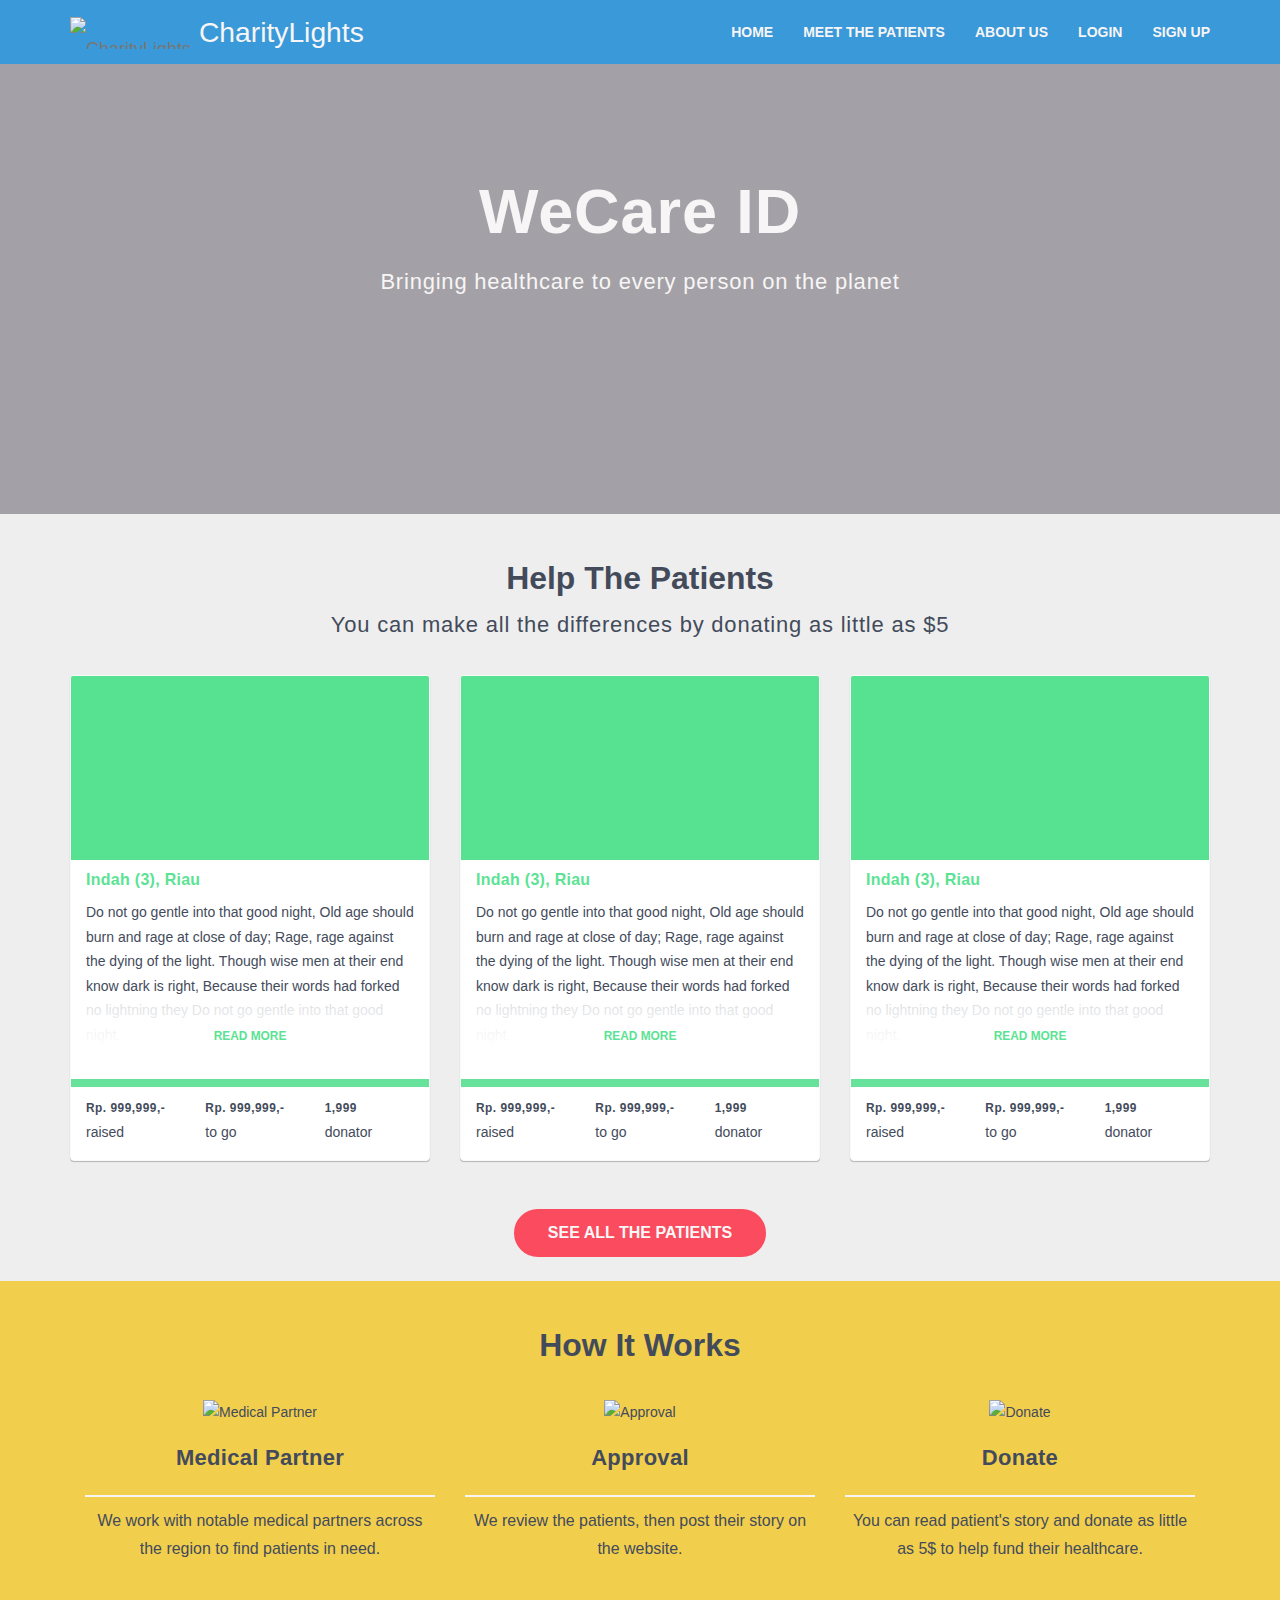
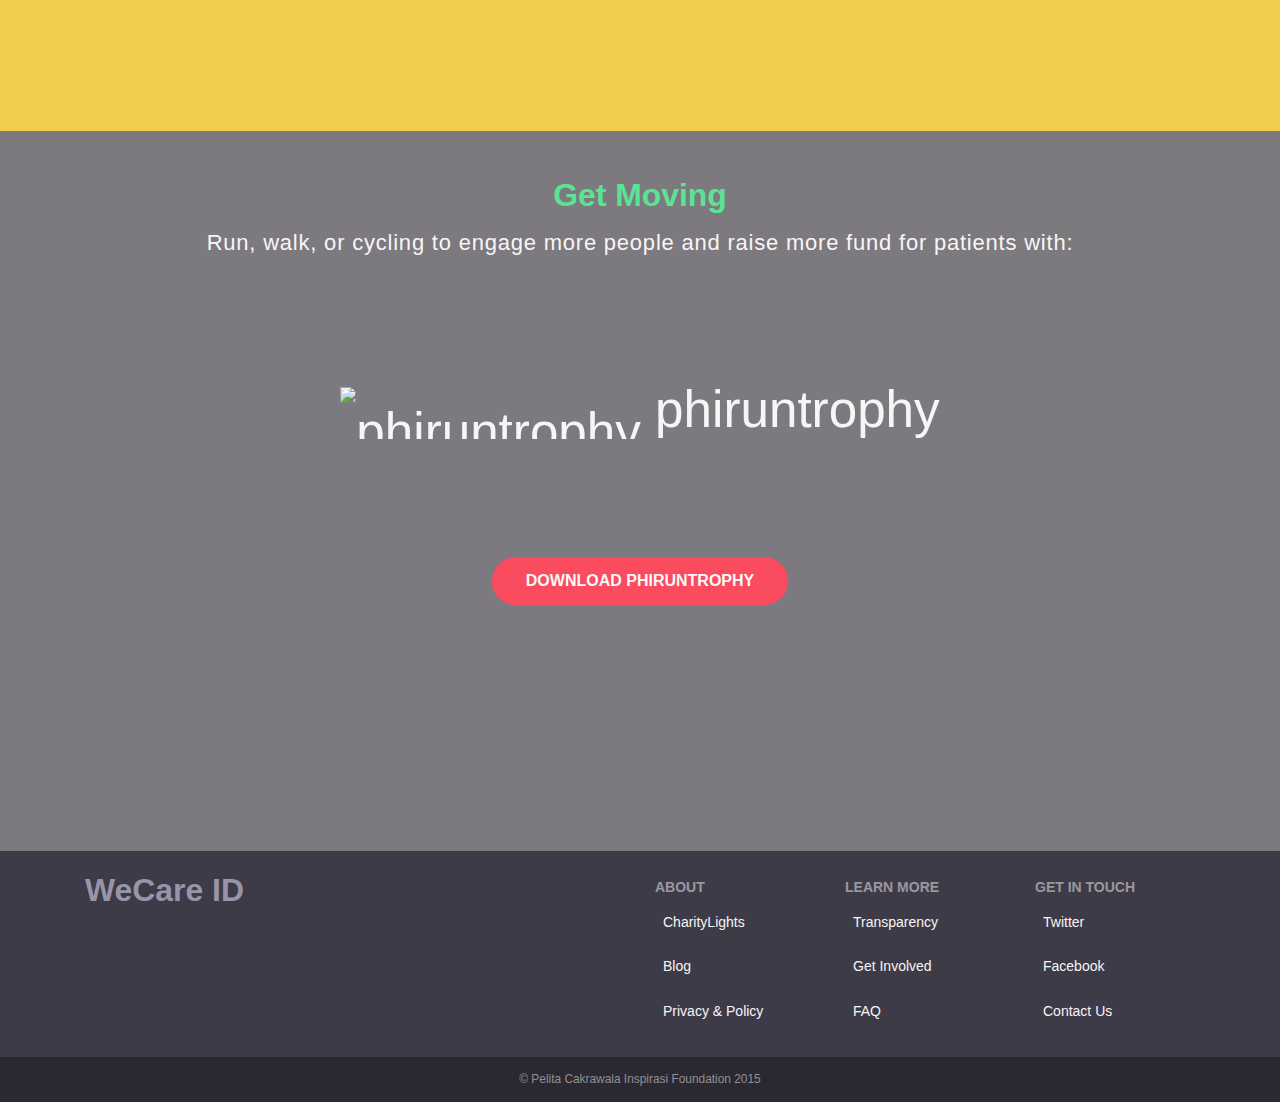
==== index.html @ ff3f6204 "Changing background of landing page, changing author name to CharityLights" ====
<!DOCTYPE html>
<html lang="en">
  <head>
    <meta charset="utf-8">
    <meta http-equiv="X-UA-Compatible" content="IE=edge">
    <meta name="viewport" content="width=device-width, initial-scale=1">
    <meta name="description" content="">
    <meta name="author" content="CharityLights">
    <!-- Link-->
    <link rel="shortcut icon" href="img/favicon.ico" type="image/x-icon">
    <link rel="icon" href="img/favicon.ico" type="image/x-icon">
    <!-- Title-->
    <title>WeCare ID</title>
    <!-- Bootstrap core CSS-->
    <link href="stylesheets/main.css" rel="stylesheet">
    <script src="https://ajax.googleapis.com/ajax/libs/jquery/2.1.4/jquery.min.js"></script>
    <script src="js/bootstrap.js"></script>
    <script src="js/ie-emulation-modes-warning.js"></script>
  </head>
  <body>
    <!--Navbar-->
    <nav class="navbar navbar-default navbar-fixed-top">
      <div class="container">
        <div class="navbar-header">
          <button type="button" data-toggle="collapse" data-target="#navbar-collapse-1" aria-expanded="false" class="navbar-toggle collapsed"><span class="sr-only">Toggle Navigation</span><span>Menu</span></button><a href="#" class="navbar-brand"><img alt="CharityLights" src="img/logo_charitylights@2x.png" style="display:inline-block;vertical-align:middle;height:32px;margin-bottom:9px;"><span class="cl-logo hidden-md hidden-sm hidden-xs">&nbsp;<span style="font-family:'blogger_sanslight_italic', Fallback, sans-serif;">Charity</span><span style="font-family:'blogger_sansmedium_italic', Fallback, sans-serif;">Lights</span></span></a>
        </div>
        <!--Nav links toggle-->
        <div id="navbar-collapse-1" class="collapse navbar-collapse">
          <ul class="nav navbar-nav navbar-right">
            <li><a href="index.html">Home</a></li>
            <li><a href="all_patients.html">Meet the Patients</a></li>
            <li><a href="about_us.html">About Us</a></li>
            <!--li: a(href="#") Contact-->
            <li><a href="#" data-toggle="modal" data-target=".loginmodal">Login</a></li>
            <li><a href="#" data-toggle="modal" data-target=".signupmodal">Sign Up</a></li>
          </ul>
        </div>
      </div>
    </nav>
    <!--Login Modal-->
    <div role="dialog" aria-labelledby="loginmodal" class="modal fade loginmodal">
      <div role="document" class="modal-dialog modal-sm">
        <div class="modal-content">
          <div class="modal-header">
            <button type="button" data-dismiss="modal" aria-label="Close" class="close"><span aria-hidden="true">&times;</span></button>
            <h2 id="loginmodal" class="modal-title">Log In</h2>
          </div>
          <div class="modal-body">
            <div class="container-fluid">
              <form class="row">
                <div class="input-group"><span id="basic-addon1" class="input-group-addon">Email</span>
                  <input type="text" placeholder="e.g., doctor.who@mail.com" aria-describedby="basic-addon1" class="form-control">
                </div>
                <div class="input-group"><span id="basic-addon2" class="input-group-addon">Password</span>
                  <input type="password" placeholder="e.g., ••••••••••••" aria-describedby="basic-addon2" class="form-control">
                </div>
                <button type="button" class="btn primary full-width">Log In Now</button>
              </form>
            </div>
          </div>
          <div class="modal-footer">
            <!--br--><a class="btn-link">Forgot Password?</a>
          </div>
        </div>
      </div>
    </div>
    <!--Signup Modal-->
    <div role="dialog" aria-labelledby="signupmodal" class="modal fade signupmodal">
      <div role="document" class="modal-dialog modal-sm">
        <div class="modal-content">
          <div class="modal-header">
            <button type="button" data-dismiss="modal" aria-label="Close" class="close"><span aria-hidden="true">&times;</span></button>
            <h2 id="signupmodal" class="modal-title">Sign Up</h2>
          </div>
          <div class="modal-body">
            <div class="container-fluid">
              <form class="row">
                <div class="input-group"><span id="basic-addon1" class="input-group-addon">Full Name</span>
                  <input type="text" placeholder="The Doctor" aria-describedby="basic-addon1" class="form-control">
                </div>
                <div class="input-group"><span id="basic-addon2" class="input-group-addon">Email</span>
                  <input type="text" placeholder="e.g., doctor.who@mail.com" aria-describedby="basic-addon2" class="form-control">
                </div>
                <div class="input-group"><span id="basic-addon3" class="input-group-addon">Password</span>
                  <input type="password" placeholder="e.g., ••••••••••••" aria-describedby="basic-addon3" class="form-control">
                </div>
                <!--.input-group
                span.input-group-addon#basic-addon4 Retype Password
                input.form-control(type="password", placeholder="e.g., ••••••••••••", aria-describedby="basic-addon4")
                -->
                <button type="button" class="btn primary full-width">Sign Up Now</button>
              </form>
            </div>
          </div>
          <div class="modal-footer">
            <!--br--><span>OR</span><br><a class="btn-link facebook">Sign Up using Facebook</a>
          </div>
        </div>
      </div>
    </div>
    <!--CONTENTS-->
    <!--Section Title-->
    <div class="jumbotron header">
      <div class="container text-center">
        <h1><span style="font-family:'blogger_sanslight_italic', Fallback, sans-serif;">We</span><span style="font-family:'blogger_sansmedium_italic', Fallback, sans-serif;">Care</span> ID</h1>
        <p>Bringing healthcare to every person on the planet</p>
      </div>
    </div>
    <!--Section Patients-->
    <div class="jumbotron">
      <div class="container">
        <div class="row text-center">
          <h2 class="section-title">Help The Patients</h2>
          <p>You can make all the differences by donating as little as $5</p></p>
        </div>
        <div class="row patient-row">
          <div class="patient-card col-md-4">
            <div class="panel col-md-12">
              <div class="row patient-img"></div>
              <div class="patient-summary">
                <h4><a href="#patients-2" class="link">Indah (3), Riau</a></h4><span>
                   
                  Do not go gentle into that good night, 
                  Old age should burn and rage at close of day; 
                  Rage, rage against the dying of the light.
                  Though wise men at their end know dark is right, 
                  Because their words had forked no lightning they 
                  Do not go gentle into that good night.</span><a class="btn special-readmore">Read More</a>
              </div>
              <div class="row donation-progress progress">
                <div role="progressbar" aria-valuenow="100" aria-valuemin="0" aria-valuemax="100" style="width: 100%;" title="100%" class="progress-bar"></div><span class="sr-only">100% Complete</span>
              </div>
              <div class="row donation-summary">
                <div class="col-lg-4 col-md-6 col-sm-3 col-xs-4"><small class="raised"> <span class="currency">Rp.</span> 999,999,-</small><span class="donation-label">raised</span></div>
                <div class="col-lg-4 col-md-6 col-sm-3 col-xs-4"><small class="to-go"> <span class="currency">Rp.</span> 999,999,-</small><span class="donation-label">to go</span></div>
                <div class="col-lg-4 hidden-md col-sm-3 col-xs-4"><small class="donator">1,999</small><span class="donation-label">donator</span></div>
                <div class="hidden-lg hidden-md col-sm-3 hidden-xs"><small class="percentage">37%</small><span class="donation-label">progress</span></div>
              </div>
            </div>
          </div>
          <div class="patient-card col-md-4">
            <div class="panel col-md-12">
              <div class="row patient-img"></div>
              <div class="patient-summary">
                <h4><a href="#patients-2" class="link">Indah (3), Riau</a></h4><span>
                   
                  Do not go gentle into that good night, 
                  Old age should burn and rage at close of day; 
                  Rage, rage against the dying of the light.
                  Though wise men at their end know dark is right, 
                  Because their words had forked no lightning they 
                  Do not go gentle into that good night.</span><a class="btn special-readmore">Read More</a>
              </div>
              <div class="row donation-progress progress">
                <div role="progressbar" aria-valuenow="100" aria-valuemin="0" aria-valuemax="100" style="width: 100%;" title="100%" class="progress-bar"></div><span class="sr-only">100% Complete</span>
              </div>
              <div class="row donation-summary">
                <div class="col-lg-4 col-md-6 col-sm-3 col-xs-4"><small class="raised"> <span class="currency">Rp.</span> 999,999,-</small><span class="donation-label">raised</span></div>
                <div class="col-lg-4 col-md-6 col-sm-3 col-xs-4"><small class="to-go"> <span class="currency">Rp.</span> 999,999,-</small><span class="donation-label">to go</span></div>
                <div class="col-lg-4 hidden-md col-sm-3 col-xs-4"><small class="donator">1,999</small><span class="donation-label">donator</span></div>
                <div class="hidden-lg hidden-md col-sm-3 hidden-xs"><small class="percentage">37%</small><span class="donation-label">progress</span></div>
              </div>
            </div>
          </div>
          <div class="patient-card col-md-4">
            <div class="panel col-md-12">
              <div class="row patient-img"></div>
              <div class="patient-summary">
                <h4><a href="#patients-2" class="link">Indah (3), Riau</a></h4><span>
                   
                  Do not go gentle into that good night, 
                  Old age should burn and rage at close of day; 
                  Rage, rage against the dying of the light.
                  Though wise men at their end know dark is right, 
                  Because their words had forked no lightning they 
                  Do not go gentle into that good night.</span><a class="btn special-readmore">Read More</a>
              </div>
              <div class="row donation-progress progress">
                <div role="progressbar" aria-valuenow="100" aria-valuemin="0" aria-valuemax="100" style="width: 100%;" title="100%" class="progress-bar"></div><span class="sr-only">100% Complete</span>
              </div>
              <div class="row donation-summary">
                <div class="col-lg-4 col-md-6 col-sm-3 col-xs-4"><small class="raised"> <span class="currency">Rp.</span> 999,999,-</small><span class="donation-label">raised</span></div>
                <div class="col-lg-4 col-md-6 col-sm-3 col-xs-4"><small class="to-go"> <span class="currency">Rp.</span> 999,999,-</small><span class="donation-label">to go</span></div>
                <div class="col-lg-4 hidden-md col-sm-3 col-xs-4"><small class="donator">1,999</small><span class="donation-label">donator</span></div>
                <div class="hidden-lg hidden-md col-sm-3 hidden-xs"><small class="percentage">37%</small><span class="donation-label">progress</span></div>
              </div>
            </div>
          </div>
        </div>
        <div class="text-center"><a class="btn primary">See All The Patients</a></div>
      </div>
    </div>
    <!--Section How it Works-->
    <div class="jumbotron how-it-works">
      <div class="container text-center">
        <h2 class="section-title">How It Works</h2>
        <div class="col-md-4 col-sm-4 col-xs-12"><img alt="Medical Partner" src="img/ic_local_hospital@2x.png" height="114px">
          <h3>Medical Partner</h3>
          <p>We work with notable medical partners across the region to find patients in need.</p>
        </div>
        <div class="col-md-4 col-sm-4 col-xs-12"><img alt="Approval" src="img/ic_approve@2x.png" height="114px">
          <h3>Approval</h3>
          <p>We review the patients, then post their story on the website.</p>
        </div>
        <div class="col-md-4 col-sm-4 col-xs-12"><img alt="Donate" src="img/ic_donate@2x.png" height="114px">
          <h3>Donate</h3>
          <p>You can read patient's story and donate as little as 5$ to help fund their healthcare.</p>
        </div>
      </div>
    </div>
    <!--Section App Promo-->
    <div class="jumbotron app-promo">
      <div class="container text-center">
        <h2 class="section-title">Get Moving</h2>
        <p>Run, walk, or cycling to engage more people and raise more fund for patients with:</p><span style="font-size:400%;font-size:4vmax;margin-top:2em;margin-bottom:2em;display:block;"><img alt="phiruntrophy" src="img/logo_phiruntrophy@2x.png" style="display:inline-block;height:52px;height:4vmax;"><span style="font-family:'blogger_sansbold_italic', Fallback, sans-serif;display:inline-block;">&nbsp;phiruntrophy</span></span><a class="btn primary">Download PHIRUNTROPHY</a>
      </div>
    </div>
    <!--Section Footer-->
    <footer class="jumbotron footer">
      <div class="container">
        <div class="col-md-6 col-sm-12 col-xs-12">
          <h2 style="color:#9894A9;margin-top:0px;margin-bottom:1em;line-height:1;"><span style="font-family:'blogger_sanslight_italic', Fallback, sans-serif;">We</span><span style="font-family:'blogger_sansmedium_italic', Fallback, sans-serif;">Care</span><span style="font-family:'blogger_sanslight', Fallback, sans-serif;"> ID</span></h2>
        </div>
        <div class="col-md-2 col-sm-4 col-xs-12"><span class="title">About</span>
          <ul class="nav">
            <li><a href="#cl">CharityLights</a></li>
            <li><a href="#blog">Blog</a></li>
            <li><a href="#privacy">Privacy & Policy</a></li>
          </ul>
        </div>
        <div class="col-md-2 col-sm-4 col-xs-12"><span class="title">Learn More</span>
          <ul class="nav">
            <li><a href="#cl">Transparency</a></li>
            <li><a href="#blog">Get Involved</a></li>
            <li><a href="#privacy">FAQ</a></li>
          </ul>
        </div>
        <div class="col-md-2 col-sm-4 col-xs-12"><span class="title">Get in Touch</span>
          <ul class="nav">
            <li><a href="#twitter">Twitter</a></li>
            <li><a href="#fb">Facebook</a></li>
            <li><a href="#contact">Contact Us</a></li>
          </ul>
        </div>
      </div>
    </footer>
    <!--Copyright-->
    <div class="jumbotron copyright">
      <div class="container text-center"><span>© Pelita Cakrawala Inspirasi Foundation 2015</span></div>
    </div>
    <script>$('footer').prev('div').addClass('long-margin-bottom')</script>
  </body>
</html>
---- stylesheets/main.css ----
@font-face {
  font-family: 'blogger_sanslight';
  src: url("../fonts/blogger-sans/blogger_sans-light-webfont.eot");
  src: url("../fonts/blogger-sans/blogger_sans-light-webfont.eot?#iefix") format("embedded-opentype"), url("../fonts/blogger-sans/blogger_sans-light-webfont.woff2") format("woff2"), url("../fonts/blogger-sans/blogger_sans-light-webfont.woff") format("woff"), url("../fonts/blogger-sans/blogger_sans-light-webfont.ttf") format("truetype"), url("../fonts/blogger-sans/blogger_sans-light-webfont.svg#blogger_sanslight") format("svg");
  font-weight: normal;
  font-style: normal; }
@font-face {
  font-family: 'blogger_sansmedium_italic';
  src: url("../fonts/blogger-sans/blogger_sans-medium_italic-webfont.eot");
  src: url("../fonts/blogger-sans/blogger_sans-medium_italic-webfont.eot?#iefix") format("embedded-opentype"), url("../fonts/blogger-sans/blogger_sans-medium_italic-webfont.woff2") format("woff2"), url("../fonts/blogger-sans/blogger_sans-medium_italic-webfont.woff") format("woff"), url("../fonts/blogger-sans/blogger_sans-medium_italic-webfont.ttf") format("truetype"), url("../fonts/blogger-sans/blogger_sans-medium_italic-webfont.svg#blogger_sansmedium_italic") format("svg");
  font-weight: normal;
  font-style: normal; }
@font-face {
  font-family: 'blogger_sansmedium';
  src: url("../fonts/blogger-sans/blogger_sans-medium-webfont.eot");
  src: url("../fonts/blogger-sans/blogger_sans-medium-webfont.eot?#iefix") format("embedded-opentype"), url("../fonts/blogger-sans/blogger_sans-medium-webfont.woff2") format("woff2"), url("../fonts/blogger-sans/blogger_sans-medium-webfont.woff") format("woff"), url("../fonts/blogger-sans/blogger_sans-medium-webfont.ttf") format("truetype"), url("../fonts/blogger-sans/blogger_sans-medium-webfont.svg#blogger_sansmedium") format("svg");
  font-weight: normal;
  font-style: normal; }
@font-face {
  font-family: 'blogger_sansregular';
  src: url("../fonts/blogger-sans/blogger_sans-webfont.eot");
  src: url("../fonts/blogger-sans/blogger_sans-webfont.eot?#iefix") format("embedded-opentype"), url("../fonts/blogger-sans/blogger_sans-webfont.woff2") format("woff2"), url("../fonts/blogger-sans/blogger_sans-webfont.woff") format("woff"), url("../fonts/blogger-sans/blogger_sans-webfont.ttf") format("truetype"), url("../fonts/blogger-sans/blogger_sans-webfont.svg#blogger_sansregular") format("svg");
  font-weight: normal;
  font-style: normal; }
@font-face {
  font-family: 'blogger_sansbold_italic';
  src: url("../fonts/blogger-sans/blogger_sans-bold_italic-webfont.eot");
  src: url("../fonts/blogger-sans/blogger_sans-bold_italic-webfont.eot?#iefix") format("embedded-opentype"), url("../fonts/blogger-sans/blogger_sans-bold_italic-webfont.woff2") format("woff2"), url("../fonts/blogger-sans/blogger_sans-bold_italic-webfont.woff") format("woff"), url("../fonts/blogger-sans/blogger_sans-bold_italic-webfont.ttf") format("truetype"), url("../fonts/blogger-sans/blogger_sans-bold_italic-webfont.svg#blogger_sansbold_italic") format("svg");
  font-weight: normal;
  font-style: normal; }
@font-face {
  font-family: 'blogger_sansbold';
  src: url("../fonts/blogger-sans/blogger_sans-bold-webfont.eot");
  src: url("../fonts/blogger-sans/blogger_sans-bold-webfont.eot?#iefix") format("embedded-opentype"), url("../fonts/blogger-sans/blogger_sans-bold-webfont.woff2") format("woff2"), url("../fonts/blogger-sans/blogger_sans-bold-webfont.woff") format("woff"), url("../fonts/blogger-sans/blogger_sans-bold-webfont.ttf") format("truetype"), url("../fonts/blogger-sans/blogger_sans-bold-webfont.svg#blogger_sansbold") format("svg");
  font-weight: normal;
  font-style: normal; }
@font-face {
  font-family: 'blogger_sansitalic';
  src: url("../fonts/blogger-sans/blogger_sans-italic-webfont.eot");
  src: url("../fonts/blogger-sans/blogger_sans-italic-webfont.eot?#iefix") format("embedded-opentype"), url("../fonts/blogger-sans/blogger_sans-italic-webfont.woff2") format("woff2"), url("../fonts/blogger-sans/blogger_sans-italic-webfont.woff") format("woff"), url("../fonts/blogger-sans/blogger_sans-italic-webfont.ttf") format("truetype"), url("../fonts/blogger-sans/blogger_sans-italic-webfont.svg#blogger_sansitalic") format("svg");
  font-weight: normal;
  font-style: normal; }
@font-face {
  font-family: 'blogger_sanslight_italic';
  src: url("../fonts/blogger-sans/blogger_sans-light_italic-webfont.eot");
  src: url("../fonts/blogger-sans/blogger_sans-light_italic-webfont.eot?#iefix") format("embedded-opentype"), url("../fonts/blogger-sans/blogger_sans-light_italic-webfont.woff2") format("woff2"), url("../fonts/blogger-sans/blogger_sans-light_italic-webfont.woff") format("woff"), url("../fonts/blogger-sans/blogger_sans-light_italic-webfont.ttf") format("truetype"), url("../fonts/blogger-sans/blogger_sans-light_italic-webfont.svg#blogger_sanslight_italic") format("svg");
  font-weight: normal;
  font-style: normal; }
/*!
Animate.css - http://daneden.me/animate
Licensed under the MIT license - http://opensource.org/licenses/MIT

Copyright (c) 2015 Daniel Eden
*/
.animated {
  -webkit-animation-duration: 1s;
  animation-duration: 1s;
  -webkit-animation-fill-mode: both;
  animation-fill-mode: both; }

.animated.infinite {
  -webkit-animation-iteration-count: infinite;
  animation-iteration-count: infinite; }

.animated.hinge {
  -webkit-animation-duration: 2s;
  animation-duration: 2s; }

.animated.bounceIn,
.animated.bounceOut {
  -webkit-animation-duration: .75s;
  animation-duration: .75s; }

.animated.flipOutX,
.animated.flipOutY {
  -webkit-animation-duration: .75s;
  animation-duration: .75s; }

@-webkit-keyframes bounce {
  0%, 20%, 53%, 80%, 100% {
    -webkit-transition-timing-function: cubic-bezier(0.215, 0.61, 0.355, 1);
    transition-timing-function: cubic-bezier(0.215, 0.61, 0.355, 1);
    -webkit-transform: translate3d(0, 0, 0);
    transform: translate3d(0, 0, 0); }
  40%, 43% {
    -webkit-transition-timing-function: cubic-bezier(0.755, 0.05, 0.855, 0.06);
    transition-timing-function: cubic-bezier(0.755, 0.05, 0.855, 0.06);
    -webkit-transform: translate3d(0, -30px, 0);
    transform: translate3d(0, -30px, 0); }
  70% {
    -webkit-transition-timing-function: cubic-bezier(0.755, 0.05, 0.855, 0.06);
    transition-timing-function: cubic-bezier(0.755, 0.05, 0.855, 0.06);
    -webkit-transform: translate3d(0, -15px, 0);
    transform: translate3d(0, -15px, 0); }
  90% {
    -webkit-transform: translate3d(0, -4px, 0);
    transform: translate3d(0, -4px, 0); } }
@keyframes bounce {
  0%, 20%, 53%, 80%, 100% {
    -webkit-transition-timing-function: cubic-bezier(0.215, 0.61, 0.355, 1);
    transition-timing-function: cubic-bezier(0.215, 0.61, 0.355, 1);
    -webkit-transform: translate3d(0, 0, 0);
    transform: translate3d(0, 0, 0); }
  40%, 43% {
    -webkit-transition-timing-function: cubic-bezier(0.755, 0.05, 0.855, 0.06);
    transition-timing-function: cubic-bezier(0.755, 0.05, 0.855, 0.06);
    -webkit-transform: translate3d(0, -30px, 0);
    transform: translate3d(0, -30px, 0); }
  70% {
    -webkit-transition-timing-function: cubic-bezier(0.755, 0.05, 0.855, 0.06);
    transition-timing-function: cubic-bezier(0.755, 0.05, 0.855, 0.06);
    -webkit-transform: translate3d(0, -15px, 0);
    transform: translate3d(0, -15px, 0); }
  90% {
    -webkit-transform: translate3d(0, -4px, 0);
    transform: translate3d(0, -4px, 0); } }
.bounce {
  -webkit-animation-name: bounce;
  animation-name: bounce;
  -webkit-transform-origin: center bottom;
  transform-origin: center bottom; }

@-webkit-keyframes flash {
  0%, 50%, 100% {
    opacity: 1; }
  25%, 75% {
    opacity: 0; } }
@keyframes flash {
  0%, 50%, 100% {
    opacity: 1; }
  25%, 75% {
    opacity: 0; } }
.flash {
  -webkit-animation-name: flash;
  animation-name: flash; }

/* originally authored by Nick Pettit - https://github.com/nickpettit/glide */
@-webkit-keyframes pulse {
  0% {
    -webkit-transform: scale3d(1, 1, 1);
    transform: scale3d(1, 1, 1); }
  50% {
    -webkit-transform: scale3d(1.05, 1.05, 1.05);
    transform: scale3d(1.05, 1.05, 1.05); }
  100% {
    -webkit-transform: scale3d(1, 1, 1);
    transform: scale3d(1, 1, 1); } }
@keyframes pulse {
  0% {
    -webkit-transform: scale3d(1, 1, 1);
    transform: scale3d(1, 1, 1); }
  50% {
    -webkit-transform: scale3d(1.05, 1.05, 1.05);
    transform: scale3d(1.05, 1.05, 1.05); }
  100% {
    -webkit-transform: scale3d(1, 1, 1);
    transform: scale3d(1, 1, 1); } }
.pulse {
  -webkit-animation-name: pulse;
  animation-name: pulse; }

@-webkit-keyframes rubberBand {
  0% {
    -webkit-transform: scale3d(1, 1, 1);
    transform: scale3d(1, 1, 1); }
  30% {
    -webkit-transform: scale3d(1.25, 0.75, 1);
    transform: scale3d(1.25, 0.75, 1); }
  40% {
    -webkit-transform: scale3d(0.75, 1.25, 1);
    transform: scale3d(0.75, 1.25, 1); }
  50% {
    -webkit-transform: scale3d(1.15, 0.85, 1);
    transform: scale3d(1.15, 0.85, 1); }
  65% {
    -webkit-transform: scale3d(0.95, 1.05, 1);
    transform: scale3d(0.95, 1.05, 1); }
  75% {
    -webkit-transform: scale3d(1.05, 0.95, 1);
    transform: scale3d(1.05, 0.95, 1); }
  100% {
    -webkit-transform: scale3d(1, 1, 1);
    transform: scale3d(1, 1, 1); } }
@keyframes rubberBand {
  0% {
    -webkit-transform: scale3d(1, 1, 1);
    transform: scale3d(1, 1, 1); }
  30% {
    -webkit-transform: scale3d(1.25, 0.75, 1);
    transform: scale3d(1.25, 0.75, 1); }
  40% {
    -webkit-transform: scale3d(0.75, 1.25, 1);
    transform: scale3d(0.75, 1.25, 1); }
  50% {
    -webkit-transform: scale3d(1.15, 0.85, 1);
    transform: scale3d(1.15, 0.85, 1); }
  65% {
    -webkit-transform: scale3d(0.95, 1.05, 1);
    transform: scale3d(0.95, 1.05, 1); }
  75% {
    -webkit-transform: scale3d(1.05, 0.95, 1);
    transform: scale3d(1.05, 0.95, 1); }
  100% {
    -webkit-transform: scale3d(1, 1, 1);
    transform: scale3d(1, 1, 1); } }
.rubberBand {
  -webkit-animation-name: rubberBand;
  animation-name: rubberBand; }

@-webkit-keyframes shake {
  0%, 100% {
    -webkit-transform: translate3d(0, 0, 0);
    transform: translate3d(0, 0, 0); }
  10%, 30%, 50%, 70%, 90% {
    -webkit-transform: translate3d(-10px, 0, 0);
    transform: translate3d(-10px, 0, 0); }
  20%, 40%, 60%, 80% {
    -webkit-transform: translate3d(10px, 0, 0);
    transform: translate3d(10px, 0, 0); } }
@keyframes shake {
  0%, 100% {
    -webkit-transform: translate3d(0, 0, 0);
    transform: translate3d(0, 0, 0); }
  10%, 30%, 50%, 70%, 90% {
    -webkit-transform: translate3d(-10px, 0, 0);
    transform: translate3d(-10px, 0, 0); }
  20%, 40%, 60%, 80% {
    -webkit-transform: translate3d(10px, 0, 0);
    transform: translate3d(10px, 0, 0); } }
.shake {
  -webkit-animation-name: shake;
  animation-name: shake; }

@-webkit-keyframes swing {
  20% {
    -webkit-transform: rotate3d(0, 0, 1, 15deg);
    transform: rotate3d(0, 0, 1, 15deg); }
  40% {
    -webkit-transform: rotate3d(0, 0, 1, -10deg);
    transform: rotate3d(0, 0, 1, -10deg); }
  60% {
    -webkit-transform: rotate3d(0, 0, 1, 5deg);
    transform: rotate3d(0, 0, 1, 5deg); }
  80% {
    -webkit-transform: rotate3d(0, 0, 1, -5deg);
    transform: rotate3d(0, 0, 1, -5deg); }
  100% {
    -webkit-transform: rotate3d(0, 0, 1, 0deg);
    transform: rotate3d(0, 0, 1, 0deg); } }
@keyframes swing {
  20% {
    -webkit-transform: rotate3d(0, 0, 1, 15deg);
    transform: rotate3d(0, 0, 1, 15deg); }
  40% {
    -webkit-transform: rotate3d(0, 0, 1, -10deg);
    transform: rotate3d(0, 0, 1, -10deg); }
  60% {
    -webkit-transform: rotate3d(0, 0, 1, 5deg);
    transform: rotate3d(0, 0, 1, 5deg); }
  80% {
    -webkit-transform: rotate3d(0, 0, 1, -5deg);
    transform: rotate3d(0, 0, 1, -5deg); }
  100% {
    -webkit-transform: rotate3d(0, 0, 1, 0deg);
    transform: rotate3d(0, 0, 1, 0deg); } }
.swing {
  -webkit-transform-origin: top center;
  transform-origin: top center;
  -webkit-animation-name: swing;
  animation-name: swing; }

@-webkit-keyframes tada {
  0% {
    -webkit-transform: scale3d(1, 1, 1);
    transform: scale3d(1, 1, 1); }
  10%, 20% {
    -webkit-transform: scale3d(0.9, 0.9, 0.9) rotate3d(0, 0, 1, -3deg);
    transform: scale3d(0.9, 0.9, 0.9) rotate3d(0, 0, 1, -3deg); }
  30%, 50%, 70%, 90% {
    -webkit-transform: scale3d(1.1, 1.1, 1.1) rotate3d(0, 0, 1, 3deg);
    transform: scale3d(1.1, 1.1, 1.1) rotate3d(0, 0, 1, 3deg); }
  40%, 60%, 80% {
    -webkit-transform: scale3d(1.1, 1.1, 1.1) rotate3d(0, 0, 1, -3deg);
    transform: scale3d(1.1, 1.1, 1.1) rotate3d(0, 0, 1, -3deg); }
  100% {
    -webkit-transform: scale3d(1, 1, 1);
    transform: scale3d(1, 1, 1); } }
@keyframes tada {
  0% {
    -webkit-transform: scale3d(1, 1, 1);
    transform: scale3d(1, 1, 1); }
  10%, 20% {
    -webkit-transform: scale3d(0.9, 0.9, 0.9) rotate3d(0, 0, 1, -3deg);
    transform: scale3d(0.9, 0.9, 0.9) rotate3d(0, 0, 1, -3deg); }
  30%, 50%, 70%, 90% {
    -webkit-transform: scale3d(1.1, 1.1, 1.1) rotate3d(0, 0, 1, 3deg);
    transform: scale3d(1.1, 1.1, 1.1) rotate3d(0, 0, 1, 3deg); }
  40%, 60%, 80% {
    -webkit-transform: scale3d(1.1, 1.1, 1.1) rotate3d(0, 0, 1, -3deg);
    transform: scale3d(1.1, 1.1, 1.1) rotate3d(0, 0, 1, -3deg); }
  100% {
    -webkit-transform: scale3d(1, 1, 1);
    transform: scale3d(1, 1, 1); } }
.tada {
  -webkit-animation-name: tada;
  animation-name: tada; }

/* originally authored by Nick Pettit - https://github.com/nickpettit/glide */
@-webkit-keyframes wobble {
  0% {
    -webkit-transform: none;
    transform: none; }
  15% {
    -webkit-transform: translate3d(-25%, 0, 0) rotate3d(0, 0, 1, -5deg);
    transform: translate3d(-25%, 0, 0) rotate3d(0, 0, 1, -5deg); }
  30% {
    -webkit-transform: translate3d(20%, 0, 0) rotate3d(0, 0, 1, 3deg);
    transform: translate3d(20%, 0, 0) rotate3d(0, 0, 1, 3deg); }
  45% {
    -webkit-transform: translate3d(-15%, 0, 0) rotate3d(0, 0, 1, -3deg);
    transform: translate3d(-15%, 0, 0) rotate3d(0, 0, 1, -3deg); }
  60% {
    -webkit-transform: translate3d(10%, 0, 0) rotate3d(0, 0, 1, 2deg);
    transform: translate3d(10%, 0, 0) rotate3d(0, 0, 1, 2deg); }
  75% {
    -webkit-transform: translate3d(-5%, 0, 0) rotate3d(0, 0, 1, -1deg);
    transform: translate3d(-5%, 0, 0) rotate3d(0, 0, 1, -1deg); }
  100% {
    -webkit-transform: none;
    transform: none; } }
@keyframes wobble {
  0% {
    -webkit-transform: none;
    transform: none; }
  15% {
    -webkit-transform: translate3d(-25%, 0, 0) rotate3d(0, 0, 1, -5deg);
    transform: translate3d(-25%, 0, 0) rotate3d(0, 0, 1, -5deg); }
  30% {
    -webkit-transform: translate3d(20%, 0, 0) rotate3d(0, 0, 1, 3deg);
    transform: translate3d(20%, 0, 0) rotate3d(0, 0, 1, 3deg); }
  45% {
    -webkit-transform: translate3d(-15%, 0, 0) rotate3d(0, 0, 1, -3deg);
    transform: translate3d(-15%, 0, 0) rotate3d(0, 0, 1, -3deg); }
  60% {
    -webkit-transform: translate3d(10%, 0, 0) rotate3d(0, 0, 1, 2deg);
    transform: translate3d(10%, 0, 0) rotate3d(0, 0, 1, 2deg); }
  75% {
    -webkit-transform: translate3d(-5%, 0, 0) rotate3d(0, 0, 1, -1deg);
    transform: translate3d(-5%, 0, 0) rotate3d(0, 0, 1, -1deg); }
  100% {
    -webkit-transform: none;
    transform: none; } }
.wobble {
  -webkit-animation-name: wobble;
  animation-name: wobble; }

@-webkit-keyframes bounceIn {
  0%, 20%, 40%, 60%, 80%, 100% {
    -webkit-transition-timing-function: cubic-bezier(0.215, 0.61, 0.355, 1);
    transition-timing-function: cubic-bezier(0.215, 0.61, 0.355, 1); }
  0% {
    opacity: 0;
    -webkit-transform: scale3d(0.3, 0.3, 0.3);
    transform: scale3d(0.3, 0.3, 0.3); }
  20% {
    -webkit-transform: scale3d(1.1, 1.1, 1.1);
    transform: scale3d(1.1, 1.1, 1.1); }
  40% {
    -webkit-transform: scale3d(0.9, 0.9, 0.9);
    transform: scale3d(0.9, 0.9, 0.9); }
  60% {
    opacity: 1;
    -webkit-transform: scale3d(1.03, 1.03, 1.03);
    transform: scale3d(1.03, 1.03, 1.03); }
  80% {
    -webkit-transform: scale3d(0.97, 0.97, 0.97);
    transform: scale3d(0.97, 0.97, 0.97); }
  100% {
    opacity: 1;
    -webkit-transform: scale3d(1, 1, 1);
    transform: scale3d(1, 1, 1); } }
@keyframes bounceIn {
  0%, 20%, 40%, 60%, 80%, 100% {
    -webkit-transition-timing-function: cubic-bezier(0.215, 0.61, 0.355, 1);
    transition-timing-function: cubic-bezier(0.215, 0.61, 0.355, 1); }
  0% {
    opacity: 0;
    -webkit-transform: scale3d(0.3, 0.3, 0.3);
    transform: scale3d(0.3, 0.3, 0.3); }
  20% {
    -webkit-transform: scale3d(1.1, 1.1, 1.1);
    transform: scale3d(1.1, 1.1, 1.1); }
  40% {
    -webkit-transform: scale3d(0.9, 0.9, 0.9);
    transform: scale3d(0.9, 0.9, 0.9); }
  60% {
    opacity: 1;
    -webkit-transform: scale3d(1.03, 1.03, 1.03);
    transform: scale3d(1.03, 1.03, 1.03); }
  80% {
    -webkit-transform: scale3d(0.97, 0.97, 0.97);
    transform: scale3d(0.97, 0.97, 0.97); }
  100% {
    opacity: 1;
    -webkit-transform: scale3d(1, 1, 1);
    transform: scale3d(1, 1, 1); } }
.bounceIn {
  -webkit-animation-name: bounceIn;
  animation-name: bounceIn; }

@-webkit-keyframes bounceInDown {
  0%, 60%, 75%, 90%, 100% {
    -webkit-transition-timing-function: cubic-bezier(0.215, 0.61, 0.355, 1);
    transition-timing-function: cubic-bezier(0.215, 0.61, 0.355, 1); }
  0% {
    opacity: 0;
    -webkit-transform: translate3d(0, -3000px, 0);
    transform: translate3d(0, -3000px, 0); }
  60% {
    opacity: 1;
    -webkit-transform: translate3d(0, 25px, 0);
    transform: translate3d(0, 25px, 0); }
  75% {
    -webkit-transform: translate3d(0, -10px, 0);
    transform: translate3d(0, -10px, 0); }
  90% {
    -webkit-transform: translate3d(0, 5px, 0);
    transform: translate3d(0, 5px, 0); }
  100% {
    -webkit-transform: none;
    transform: none; } }
@keyframes bounceInDown {
  0%, 60%, 75%, 90%, 100% {
    -webkit-transition-timing-function: cubic-bezier(0.215, 0.61, 0.355, 1);
    transition-timing-function: cubic-bezier(0.215, 0.61, 0.355, 1); }
  0% {
    opacity: 0;
    -webkit-transform: translate3d(0, -3000px, 0);
    transform: translate3d(0, -3000px, 0); }
  60% {
    opacity: 1;
    -webkit-transform: translate3d(0, 25px, 0);
    transform: translate3d(0, 25px, 0); }
  75% {
    -webkit-transform: translate3d(0, -10px, 0);
    transform: translate3d(0, -10px, 0); }
  90% {
    -webkit-transform: translate3d(0, 5px, 0);
    transform: translate3d(0, 5px, 0); }
  100% {
    -webkit-transform: none;
    transform: none; } }
.bounceInDown {
  -webkit-animation-name: bounceInDown;
  animation-name: bounceInDown; }

@-webkit-keyframes bounceInLeft {
  0%, 60%, 75%, 90%, 100% {
    -webkit-transition-timing-function: cubic-bezier(0.215, 0.61, 0.355, 1);
    transition-timing-function: cubic-bezier(0.215, 0.61, 0.355, 1); }
  0% {
    opacity: 0;
    -webkit-transform: translate3d(-3000px, 0, 0);
    transform: translate3d(-3000px, 0, 0); }
  60% {
    opacity: 1;
    -webkit-transform: translate3d(25px, 0, 0);
    transform: translate3d(25px, 0, 0); }
  75% {
    -webkit-transform: translate3d(-10px, 0, 0);
    transform: translate3d(-10px, 0, 0); }
  90% {
    -webkit-transform: translate3d(5px, 0, 0);
    transform: translate3d(5px, 0, 0); }
  100% {
    -webkit-transform: none;
    transform: none; } }
@keyframes bounceInLeft {
  0%, 60%, 75%, 90%, 100% {
    -webkit-transition-timing-function: cubic-bezier(0.215, 0.61, 0.355, 1);
    transition-timing-function: cubic-bezier(0.215, 0.61, 0.355, 1); }
  0% {
    opacity: 0;
    -webkit-transform: translate3d(-3000px, 0, 0);
    transform: translate3d(-3000px, 0, 0); }
  60% {
    opacity: 1;
    -webkit-transform: translate3d(25px, 0, 0);
    transform: translate3d(25px, 0, 0); }
  75% {
    -webkit-transform: translate3d(-10px, 0, 0);
    transform: translate3d(-10px, 0, 0); }
  90% {
    -webkit-transform: translate3d(5px, 0, 0);
    transform: translate3d(5px, 0, 0); }
  100% {
    -webkit-transform: none;
    transform: none; } }
.bounceInLeft {
  -webkit-animation-name: bounceInLeft;
  animation-name: bounceInLeft; }

@-webkit-keyframes bounceInRight {
  0%, 60%, 75%, 90%, 100% {
    -webkit-transition-timing-function: cubic-bezier(0.215, 0.61, 0.355, 1);
    transition-timing-function: cubic-bezier(0.215, 0.61, 0.355, 1); }
  0% {
    opacity: 0;
    -webkit-transform: translate3d(3000px, 0, 0);
    transform: translate3d(3000px, 0, 0); }
  60% {
    opacity: 1;
    -webkit-transform: translate3d(-25px, 0, 0);
    transform: translate3d(-25px, 0, 0); }
  75% {
    -webkit-transform: translate3d(10px, 0, 0);
    transform: translate3d(10px, 0, 0); }
  90% {
    -webkit-transform: translate3d(-5px, 0, 0);
    transform: translate3d(-5px, 0, 0); }
  100% {
    -webkit-transform: none;
    transform: none; } }
@keyframes bounceInRight {
  0%, 60%, 75%, 90%, 100% {
    -webkit-transition-timing-function: cubic-bezier(0.215, 0.61, 0.355, 1);
    transition-timing-function: cubic-bezier(0.215, 0.61, 0.355, 1); }
  0% {
    opacity: 0;
    -webkit-transform: translate3d(3000px, 0, 0);
    transform: translate3d(3000px, 0, 0); }
  60% {
    opacity: 1;
    -webkit-transform: translate3d(-25px, 0, 0);
    transform: translate3d(-25px, 0, 0); }
  75% {
    -webkit-transform: translate3d(10px, 0, 0);
    transform: translate3d(10px, 0, 0); }
  90% {
    -webkit-transform: translate3d(-5px, 0, 0);
    transform: translate3d(-5px, 0, 0); }
  100% {
    -webkit-transform: none;
    transform: none; } }
.bounceInRight {
  -webkit-animation-name: bounceInRight;
  animation-name: bounceInRight; }

@-webkit-keyframes bounceInUp {
  0%, 60%, 75%, 90%, 100% {
    -webkit-transition-timing-function: cubic-bezier(0.215, 0.61, 0.355, 1);
    transition-timing-function: cubic-bezier(0.215, 0.61, 0.355, 1); }
  0% {
    opacity: 0;
    -webkit-transform: translate3d(0, 3000px, 0);
    transform: translate3d(0, 3000px, 0); }
  60% {
    opacity: 1;
    -webkit-transform: translate3d(0, -20px, 0);
    transform: translate3d(0, -20px, 0); }
  75% {
    -webkit-transform: translate3d(0, 10px, 0);
    transform: translate3d(0, 10px, 0); }
  90% {
    -webkit-transform: translate3d(0, -5px, 0);
    transform: translate3d(0, -5px, 0); }
  100% {
    -webkit-transform: translate3d(0, 0, 0);
    transform: translate3d(0, 0, 0); } }
@keyframes bounceInUp {
  0%, 60%, 75%, 90%, 100% {
    -webkit-transition-timing-function: cubic-bezier(0.215, 0.61, 0.355, 1);
    transition-timing-function: cubic-bezier(0.215, 0.61, 0.355, 1); }
  0% {
    opacity: 0;
    -webkit-transform: translate3d(0, 3000px, 0);
    transform: translate3d(0, 3000px, 0); }
  60% {
    opacity: 1;
    -webkit-transform: translate3d(0, -20px, 0);
    transform: translate3d(0, -20px, 0); }
  75% {
    -webkit-transform: translate3d(0, 10px, 0);
    transform: translate3d(0, 10px, 0); }
  90% {
    -webkit-transform: translate3d(0, -5px, 0);
    transform: translate3d(0, -5px, 0); }
  100% {
    -webkit-transform: translate3d(0, 0, 0);
    transform: translate3d(0, 0, 0); } }
.bounceInUp {
  -webkit-animation-name: bounceInUp;
  animation-name: bounceInUp; }

@-webkit-keyframes bounceOut {
  20% {
    -webkit-transform: scale3d(0.9, 0.9, 0.9);
    transform: scale3d(0.9, 0.9, 0.9); }
  50%, 55% {
    opacity: 1;
    -webkit-transform: scale3d(1.1, 1.1, 1.1);
    transform: scale3d(1.1, 1.1, 1.1); }
  100% {
    opacity: 0;
    -webkit-transform: scale3d(0.3, 0.3, 0.3);
    transform: scale3d(0.3, 0.3, 0.3); } }
@keyframes bounceOut {
  20% {
    -webkit-transform: scale3d(0.9, 0.9, 0.9);
    transform: scale3d(0.9, 0.9, 0.9); }
  50%, 55% {
    opacity: 1;
    -webkit-transform: scale3d(1.1, 1.1, 1.1);
    transform: scale3d(1.1, 1.1, 1.1); }
  100% {
    opacity: 0;
    -webkit-transform: scale3d(0.3, 0.3, 0.3);
    transform: scale3d(0.3, 0.3, 0.3); } }
.bounceOut {
  -webkit-animation-name: bounceOut;
  animation-name: bounceOut; }

@-webkit-keyframes bounceOutDown {
  20% {
    -webkit-transform: translate3d(0, 10px, 0);
    transform: translate3d(0, 10px, 0); }
  40%, 45% {
    opacity: 1;
    -webkit-transform: translate3d(0, -20px, 0);
    transform: translate3d(0, -20px, 0); }
  100% {
    opacity: 0;
    -webkit-transform: translate3d(0, 2000px, 0);
    transform: translate3d(0, 2000px, 0); } }
@keyframes bounceOutDown {
  20% {
    -webkit-transform: translate3d(0, 10px, 0);
    transform: translate3d(0, 10px, 0); }
  40%, 45% {
    opacity: 1;
    -webkit-transform: translate3d(0, -20px, 0);
    transform: translate3d(0, -20px, 0); }
  100% {
    opacity: 0;
    -webkit-transform: translate3d(0, 2000px, 0);
    transform: translate3d(0, 2000px, 0); } }
.bounceOutDown {
  -webkit-animation-name: bounceOutDown;
  animation-name: bounceOutDown; }

@-webkit-keyframes bounceOutLeft {
  20% {
    opacity: 1;
    -webkit-transform: translate3d(20px, 0, 0);
    transform: translate3d(20px, 0, 0); }
  100% {
    opacity: 0;
    -webkit-transform: translate3d(-2000px, 0, 0);
    transform: translate3d(-2000px, 0, 0); } }
@keyframes bounceOutLeft {
  20% {
    opacity: 1;
    -webkit-transform: translate3d(20px, 0, 0);
    transform: translate3d(20px, 0, 0); }
  100% {
    opacity: 0;
    -webkit-transform: translate3d(-2000px, 0, 0);
    transform: translate3d(-2000px, 0, 0); } }
.bounceOutLeft {
  -webkit-animation-name: bounceOutLeft;
  animation-name: bounceOutLeft; }

@-webkit-keyframes bounceOutRight {
  20% {
    opacity: 1;
    -webkit-transform: translate3d(-20px, 0, 0);
    transform: translate3d(-20px, 0, 0); }
  100% {
    opacity: 0;
    -webkit-transform: translate3d(2000px, 0, 0);
    transform: translate3d(2000px, 0, 0); } }
@keyframes bounceOutRight {
  20% {
    opacity: 1;
    -webkit-transform: translate3d(-20px, 0, 0);
    transform: translate3d(-20px, 0, 0); }
  100% {
    opacity: 0;
    -webkit-transform: translate3d(2000px, 0, 0);
    transform: translate3d(2000px, 0, 0); } }
.bounceOutRight {
  -webkit-animation-name: bounceOutRight;
  animation-name: bounceOutRight; }

@-webkit-keyframes bounceOutUp {
  20% {
    -webkit-transform: translate3d(0, -10px, 0);
    transform: translate3d(0, -10px, 0); }
  40%, 45% {
    opacity: 1;
    -webkit-transform: translate3d(0, 20px, 0);
    transform: translate3d(0, 20px, 0); }
  100% {
    opacity: 0;
    -webkit-transform: translate3d(0, -2000px, 0);
    transform: translate3d(0, -2000px, 0); } }
@keyframes bounceOutUp {
  20% {
    -webkit-transform: translate3d(0, -10px, 0);
    transform: translate3d(0, -10px, 0); }
  40%, 45% {
    opacity: 1;
    -webkit-transform: translate3d(0, 20px, 0);
    transform: translate3d(0, 20px, 0); }
  100% {
    opacity: 0;
    -webkit-transform: translate3d(0, -2000px, 0);
    transform: translate3d(0, -2000px, 0); } }
.bounceOutUp {
  -webkit-animation-name: bounceOutUp;
  animation-name: bounceOutUp; }

@-webkit-keyframes fadeIn {
  0% {
    opacity: 0; }
  100% {
    opacity: 1; } }
@keyframes fadeIn {
  0% {
    opacity: 0; }
  100% {
    opacity: 1; } }
.fadeIn {
  -webkit-animation-name: fadeIn;
  animation-name: fadeIn; }

@-webkit-keyframes fadeInDown {
  0% {
    opacity: 0;
    -webkit-transform: translate3d(0, -100%, 0);
    transform: translate3d(0, -100%, 0); }
  100% {
    opacity: 1;
    -webkit-transform: none;
    transform: none; } }
@keyframes fadeInDown {
  0% {
    opacity: 0;
    -webkit-transform: translate3d(0, -100%, 0);
    transform: translate3d(0, -100%, 0); }
  100% {
    opacity: 1;
    -webkit-transform: none;
    transform: none; } }
.fadeInDown {
  -webkit-animation-name: fadeInDown;
  animation-name: fadeInDown; }

@-webkit-keyframes fadeInDownBig {
  0% {
    opacity: 0;
    -webkit-transform: translate3d(0, -2000px, 0);
    transform: translate3d(0, -2000px, 0); }
  100% {
    opacity: 1;
    -webkit-transform: none;
    transform: none; } }
@keyframes fadeInDownBig {
  0% {
    opacity: 0;
    -webkit-transform: translate3d(0, -2000px, 0);
    transform: translate3d(0, -2000px, 0); }
  100% {
    opacity: 1;
    -webkit-transform: none;
    transform: none; } }
.fadeInDownBig {
  -webkit-animation-name: fadeInDownBig;
  animation-name: fadeInDownBig; }

@-webkit-keyframes fadeInLeft {
  0% {
    opacity: 0;
    -webkit-transform: translate3d(-100%, 0, 0);
    transform: translate3d(-100%, 0, 0); }
  100% {
    opacity: 1;
    -webkit-transform: none;
    transform: none; } }
@keyframes fadeInLeft {
  0% {
    opacity: 0;
    -webkit-transform: translate3d(-100%, 0, 0);
    transform: translate3d(-100%, 0, 0); }
  100% {
    opacity: 1;
    -webkit-transform: none;
    transform: none; } }
.fadeInLeft {
  -webkit-animation-name: fadeInLeft;
  animation-name: fadeInLeft; }

@-webkit-keyframes fadeInLeftBig {
  0% {
    opacity: 0;
    -webkit-transform: translate3d(-2000px, 0, 0);
    transform: translate3d(-2000px, 0, 0); }
  100% {
    opacity: 1;
    -webkit-transform: none;
    transform: none; } }
@keyframes fadeInLeftBig {
  0% {
    opacity: 0;
    -webkit-transform: translate3d(-2000px, 0, 0);
    transform: translate3d(-2000px, 0, 0); }
  100% {
    opacity: 1;
    -webkit-transform: none;
    transform: none; } }
.fadeInLeftBig {
  -webkit-animation-name: fadeInLeftBig;
  animation-name: fadeInLeftBig; }

@-webkit-keyframes fadeInRight {
  0% {
    opacity: 0;
    -webkit-transform: translate3d(100%, 0, 0);
    transform: translate3d(100%, 0, 0); }
  100% {
    opacity: 1;
    -webkit-transform: none;
    transform: none; } }
@keyframes fadeInRight {
  0% {
    opacity: 0;
    -webkit-transform: translate3d(100%, 0, 0);
    transform: translate3d(100%, 0, 0); }
  100% {
    opacity: 1;
    -webkit-transform: none;
    transform: none; } }
.fadeInRight {
  -webkit-animation-name: fadeInRight;
  animation-name: fadeInRight; }

@-webkit-keyframes fadeInRightBig {
  0% {
    opacity: 0;
    -webkit-transform: translate3d(2000px, 0, 0);
    transform: translate3d(2000px, 0, 0); }
  100% {
    opacity: 1;
    -webkit-transform: none;
    transform: none; } }
@keyframes fadeInRightBig {
  0% {
    opacity: 0;
    -webkit-transform: translate3d(2000px, 0, 0);
    transform: translate3d(2000px, 0, 0); }
  100% {
    opacity: 1;
    -webkit-transform: none;
    transform: none; } }
.fadeInRightBig {
  -webkit-animation-name: fadeInRightBig;
  animation-name: fadeInRightBig; }

@-webkit-keyframes fadeInUp {
  0% {
    opacity: 0;
    -webkit-transform: translate3d(0, 100%, 0);
    transform: translate3d(0, 100%, 0); }
  100% {
    opacity: 1;
    -webkit-transform: none;
    transform: none; } }
@keyframes fadeInUp {
  0% {
    opacity: 0;
    -webkit-transform: translate3d(0, 100%, 0);
    transform: translate3d(0, 100%, 0); }
  100% {
    opacity: 1;
    -webkit-transform: none;
    transform: none; } }
.fadeInUp {
  -webkit-animation-name: fadeInUp;
  animation-name: fadeInUp; }

@-webkit-keyframes fadeInUpBig {
  0% {
    opacity: 0;
    -webkit-transform: translate3d(0, 2000px, 0);
    transform: translate3d(0, 2000px, 0); }
  100% {
    opacity: 1;
    -webkit-transform: none;
    transform: none; } }
@keyframes fadeInUpBig {
  0% {
    opacity: 0;
    -webkit-transform: translate3d(0, 2000px, 0);
    transform: translate3d(0, 2000px, 0); }
  100% {
    opacity: 1;
    -webkit-transform: none;
    transform: none; } }
.fadeInUpBig {
  -webkit-animation-name: fadeInUpBig;
  animation-name: fadeInUpBig; }

@-webkit-keyframes fadeOut {
  0% {
    opacity: 1; }
  100% {
    opacity: 0; } }
@keyframes fadeOut {
  0% {
    opacity: 1; }
  100% {
    opacity: 0; } }
.fadeOut {
  -webkit-animation-name: fadeOut;
  animation-name: fadeOut; }

@-webkit-keyframes fadeOutDown {
  0% {
    opacity: 1; }
  100% {
    opacity: 0;
    -webkit-transform: translate3d(0, 100%, 0);
    transform: translate3d(0, 100%, 0); } }
@keyframes fadeOutDown {
  0% {
    opacity: 1; }
  100% {
    opacity: 0;
    -webkit-transform: translate3d(0, 100%, 0);
    transform: translate3d(0, 100%, 0); } }
.fadeOutDown {
  -webkit-animation-name: fadeOutDown;
  animation-name: fadeOutDown; }

@-webkit-keyframes fadeOutDownBig {
  0% {
    opacity: 1; }
  100% {
    opacity: 0;
    -webkit-transform: translate3d(0, 2000px, 0);
    transform: translate3d(0, 2000px, 0); } }
@keyframes fadeOutDownBig {
  0% {
    opacity: 1; }
  100% {
    opacity: 0;
    -webkit-transform: translate3d(0, 2000px, 0);
    transform: translate3d(0, 2000px, 0); } }
.fadeOutDownBig {
  -webkit-animation-name: fadeOutDownBig;
  animation-name: fadeOutDownBig; }

@-webkit-keyframes fadeOutLeft {
  0% {
    opacity: 1; }
  100% {
    opacity: 0;
    -webkit-transform: translate3d(-100%, 0, 0);
    transform: translate3d(-100%, 0, 0); } }
@keyframes fadeOutLeft {
  0% {
    opacity: 1; }
  100% {
    opacity: 0;
    -webkit-transform: translate3d(-100%, 0, 0);
    transform: translate3d(-100%, 0, 0); } }
.fadeOutLeft {
  -webkit-animation-name: fadeOutLeft;
  animation-name: fadeOutLeft; }

@-webkit-keyframes fadeOutLeftBig {
  0% {
    opacity: 1; }
  100% {
    opacity: 0;
    -webkit-transform: translate3d(-2000px, 0, 0);
    transform: translate3d(-2000px, 0, 0); } }
@keyframes fadeOutLeftBig {
  0% {
    opacity: 1; }
  100% {
    opacity: 0;
    -webkit-transform: translate3d(-2000px, 0, 0);
    transform: translate3d(-2000px, 0, 0); } }
.fadeOutLeftBig {
  -webkit-animation-name: fadeOutLeftBig;
  animation-name: fadeOutLeftBig; }

@-webkit-keyframes fadeOutRight {
  0% {
    opacity: 1; }
  100% {
    opacity: 0;
    -webkit-transform: translate3d(100%, 0, 0);
    transform: translate3d(100%, 0, 0); } }
@keyframes fadeOutRight {
  0% {
    opacity: 1; }
  100% {
    opacity: 0;
    -webkit-transform: translate3d(100%, 0, 0);
    transform: translate3d(100%, 0, 0); } }
.fadeOutRight {
  -webkit-animation-name: fadeOutRight;
  animation-name: fadeOutRight; }

@-webkit-keyframes fadeOutRightBig {
  0% {
    opacity: 1; }
  100% {
    opacity: 0;
    -webkit-transform: translate3d(2000px, 0, 0);
    transform: translate3d(2000px, 0, 0); } }
@keyframes fadeOutRightBig {
  0% {
    opacity: 1; }
  100% {
    opacity: 0;
    -webkit-transform: translate3d(2000px, 0, 0);
    transform: translate3d(2000px, 0, 0); } }
.fadeOutRightBig {
  -webkit-animation-name: fadeOutRightBig;
  animation-name: fadeOutRightBig; }

@-webkit-keyframes fadeOutUp {
  0% {
    opacity: 1; }
  100% {
    opacity: 0;
    -webkit-transform: translate3d(0, -100%, 0);
    transform: translate3d(0, -100%, 0); } }
@keyframes fadeOutUp {
  0% {
    opacity: 1; }
  100% {
    opacity: 0;
    -webkit-transform: translate3d(0, -100%, 0);
    transform: translate3d(0, -100%, 0); } }
.fadeOutUp {
  -webkit-animation-name: fadeOutUp;
  animation-name: fadeOutUp; }

@-webkit-keyframes fadeOutUpBig {
  0% {
    opacity: 1; }
  100% {
    opacity: 0;
    -webkit-transform: translate3d(0, -2000px, 0);
    transform: translate3d(0, -2000px, 0); } }
@keyframes fadeOutUpBig {
  0% {
    opacity: 1; }
  100% {
    opacity: 0;
    -webkit-transform: translate3d(0, -2000px, 0);
    transform: translate3d(0, -2000px, 0); } }
.fadeOutUpBig {
  -webkit-animation-name: fadeOutUpBig;
  animation-name: fadeOutUpBig; }

@-webkit-keyframes flip {
  0% {
    -webkit-transform: perspective(400px) rotate3d(0, 1, 0, -360deg);
    transform: perspective(400px) rotate3d(0, 1, 0, -360deg);
    -webkit-animation-timing-function: ease-out;
    animation-timing-function: ease-out; }
  40% {
    -webkit-transform: perspective(400px) translate3d(0, 0, 150px) rotate3d(0, 1, 0, -190deg);
    transform: perspective(400px) translate3d(0, 0, 150px) rotate3d(0, 1, 0, -190deg);
    -webkit-animation-timing-function: ease-out;
    animation-timing-function: ease-out; }
  50% {
    -webkit-transform: perspective(400px) translate3d(0, 0, 150px) rotate3d(0, 1, 0, -170deg);
    transform: perspective(400px) translate3d(0, 0, 150px) rotate3d(0, 1, 0, -170deg);
    -webkit-animation-timing-function: ease-in;
    animation-timing-function: ease-in; }
  80% {
    -webkit-transform: perspective(400px) scale3d(0.95, 0.95, 0.95);
    transform: perspective(400px) scale3d(0.95, 0.95, 0.95);
    -webkit-animation-timing-function: ease-in;
    animation-timing-function: ease-in; }
  100% {
    -webkit-transform: perspective(400px);
    transform: perspective(400px);
    -webkit-animation-timing-function: ease-in;
    animation-timing-function: ease-in; } }
@keyframes flip {
  0% {
    -webkit-transform: perspective(400px) rotate3d(0, 1, 0, -360deg);
    transform: perspective(400px) rotate3d(0, 1, 0, -360deg);
    -webkit-animation-timing-function: ease-out;
    animation-timing-function: ease-out; }
  40% {
    -webkit-transform: perspective(400px) translate3d(0, 0, 150px) rotate3d(0, 1, 0, -190deg);
    transform: perspective(400px) translate3d(0, 0, 150px) rotate3d(0, 1, 0, -190deg);
    -webkit-animation-timing-function: ease-out;
    animation-timing-function: ease-out; }
  50% {
    -webkit-transform: perspective(400px) translate3d(0, 0, 150px) rotate3d(0, 1, 0, -170deg);
    transform: perspective(400px) translate3d(0, 0, 150px) rotate3d(0, 1, 0, -170deg);
    -webkit-animation-timing-function: ease-in;
    animation-timing-function: ease-in; }
  80% {
    -webkit-transform: perspective(400px) scale3d(0.95, 0.95, 0.95);
    transform: perspective(400px) scale3d(0.95, 0.95, 0.95);
    -webkit-animation-timing-function: ease-in;
    animation-timing-function: ease-in; }
  100% {
    -webkit-transform: perspective(400px);
    transform: perspective(400px);
    -webkit-animation-timing-function: ease-in;
    animation-timing-function: ease-in; } }
.animated.flip {
  -webkit-backface-visibility: visible;
  backface-visibility: visible;
  -webkit-animation-name: flip;
  animation-name: flip; }

@-webkit-keyframes flipInX {
  0% {
    -webkit-transform: perspective(400px) rotate3d(1, 0, 0, 90deg);
    transform: perspective(400px) rotate3d(1, 0, 0, 90deg);
    -webkit-transition-timing-function: ease-in;
    transition-timing-function: ease-in;
    opacity: 0; }
  40% {
    -webkit-transform: perspective(400px) rotate3d(1, 0, 0, -20deg);
    transform: perspective(400px) rotate3d(1, 0, 0, -20deg);
    -webkit-transition-timing-function: ease-in;
    transition-timing-function: ease-in; }
  60% {
    -webkit-transform: perspective(400px) rotate3d(1, 0, 0, 10deg);
    transform: perspective(400px) rotate3d(1, 0, 0, 10deg);
    opacity: 1; }
  80% {
    -webkit-transform: perspective(400px) rotate3d(1, 0, 0, -5deg);
    transform: perspective(400px) rotate3d(1, 0, 0, -5deg); }
  100% {
    -webkit-transform: perspective(400px);
    transform: perspective(400px); } }
@keyframes flipInX {
  0% {
    -webkit-transform: perspective(400px) rotate3d(1, 0, 0, 90deg);
    transform: perspective(400px) rotate3d(1, 0, 0, 90deg);
    -webkit-transition-timing-function: ease-in;
    transition-timing-function: ease-in;
    opacity: 0; }
  40% {
    -webkit-transform: perspective(400px) rotate3d(1, 0, 0, -20deg);
    transform: perspective(400px) rotate3d(1, 0, 0, -20deg);
    -webkit-transition-timing-function: ease-in;
    transition-timing-function: ease-in; }
  60% {
    -webkit-transform: perspective(400px) rotate3d(1, 0, 0, 10deg);
    transform: perspective(400px) rotate3d(1, 0, 0, 10deg);
    opacity: 1; }
  80% {
    -webkit-transform: perspective(400px) rotate3d(1, 0, 0, -5deg);
    transform: perspective(400px) rotate3d(1, 0, 0, -5deg); }
  100% {
    -webkit-transform: perspective(400px);
    transform: perspective(400px); } }
.flipInX {
  -webkit-backface-visibility: visible !important;
  backface-visibility: visible !important;
  -webkit-animation-name: flipInX;
  animation-name: flipInX; }

@-webkit-keyframes flipInY {
  0% {
    -webkit-transform: perspective(400px) rotate3d(0, 1, 0, 90deg);
    transform: perspective(400px) rotate3d(0, 1, 0, 90deg);
    -webkit-transition-timing-function: ease-in;
    transition-timing-function: ease-in;
    opacity: 0; }
  40% {
    -webkit-transform: perspective(400px) rotate3d(0, 1, 0, -20deg);
    transform: perspective(400px) rotate3d(0, 1, 0, -20deg);
    -webkit-transition-timing-function: ease-in;
    transition-timing-function: ease-in; }
  60% {
    -webkit-transform: perspective(400px) rotate3d(0, 1, 0, 10deg);
    transform: perspective(400px) rotate3d(0, 1, 0, 10deg);
    opacity: 1; }
  80% {
    -webkit-transform: perspective(400px) rotate3d(0, 1, 0, -5deg);
    transform: perspective(400px) rotate3d(0, 1, 0, -5deg); }
  100% {
    -webkit-transform: perspective(400px);
    transform: perspective(400px); } }
@keyframes flipInY {
  0% {
    -webkit-transform: perspective(400px) rotate3d(0, 1, 0, 90deg);
    transform: perspective(400px) rotate3d(0, 1, 0, 90deg);
    -webkit-transition-timing-function: ease-in;
    transition-timing-function: ease-in;
    opacity: 0; }
  40% {
    -webkit-transform: perspective(400px) rotate3d(0, 1, 0, -20deg);
    transform: perspective(400px) rotate3d(0, 1, 0, -20deg);
    -webkit-transition-timing-function: ease-in;
    transition-timing-function: ease-in; }
  60% {
    -webkit-transform: perspective(400px) rotate3d(0, 1, 0, 10deg);
    transform: perspective(400px) rotate3d(0, 1, 0, 10deg);
    opacity: 1; }
  80% {
    -webkit-transform: perspective(400px) rotate3d(0, 1, 0, -5deg);
    transform: perspective(400px) rotate3d(0, 1, 0, -5deg); }
  100% {
    -webkit-transform: perspective(400px);
    transform: perspective(400px); } }
.flipInY {
  -webkit-backface-visibility: visible !important;
  backface-visibility: visible !important;
  -webkit-animation-name: flipInY;
  animation-name: flipInY; }

@-webkit-keyframes flipOutX {
  0% {
    -webkit-transform: perspective(400px);
    transform: perspective(400px); }
  30% {
    -webkit-transform: perspective(400px) rotate3d(1, 0, 0, -20deg);
    transform: perspective(400px) rotate3d(1, 0, 0, -20deg);
    opacity: 1; }
  100% {
    -webkit-transform: perspective(400px) rotate3d(1, 0, 0, 90deg);
    transform: perspective(400px) rotate3d(1, 0, 0, 90deg);
    opacity: 0; } }
@keyframes flipOutX {
  0% {
    -webkit-transform: perspective(400px);
    transform: perspective(400px); }
  30% {
    -webkit-transform: perspective(400px) rotate3d(1, 0, 0, -20deg);
    transform: perspective(400px) rotate3d(1, 0, 0, -20deg);
    opacity: 1; }
  100% {
    -webkit-transform: perspective(400px) rotate3d(1, 0, 0, 90deg);
    transform: perspective(400px) rotate3d(1, 0, 0, 90deg);
    opacity: 0; } }
.flipOutX {
  -webkit-animation-name: flipOutX;
  animation-name: flipOutX;
  -webkit-backface-visibility: visible !important;
  backface-visibility: visible !important; }

@-webkit-keyframes flipOutY {
  0% {
    -webkit-transform: perspective(400px);
    transform: perspective(400px); }
  30% {
    -webkit-transform: perspective(400px) rotate3d(0, 1, 0, -15deg);
    transform: perspective(400px) rotate3d(0, 1, 0, -15deg);
    opacity: 1; }
  100% {
    -webkit-transform: perspective(400px) rotate3d(0, 1, 0, 90deg);
    transform: perspective(400px) rotate3d(0, 1, 0, 90deg);
    opacity: 0; } }
@keyframes flipOutY {
  0% {
    -webkit-transform: perspective(400px);
    transform: perspective(400px); }
  30% {
    -webkit-transform: perspective(400px) rotate3d(0, 1, 0, -15deg);
    transform: perspective(400px) rotate3d(0, 1, 0, -15deg);
    opacity: 1; }
  100% {
    -webkit-transform: perspective(400px) rotate3d(0, 1, 0, 90deg);
    transform: perspective(400px) rotate3d(0, 1, 0, 90deg);
    opacity: 0; } }
.flipOutY {
  -webkit-backface-visibility: visible !important;
  backface-visibility: visible !important;
  -webkit-animation-name: flipOutY;
  animation-name: flipOutY; }

@-webkit-keyframes lightSpeedIn {
  0% {
    -webkit-transform: translate3d(100%, 0, 0) skewX(-30deg);
    transform: translate3d(100%, 0, 0) skewX(-30deg);
    opacity: 0; }
  60% {
    -webkit-transform: skewX(20deg);
    transform: skewX(20deg);
    opacity: 1; }
  80% {
    -webkit-transform: skewX(-5deg);
    transform: skewX(-5deg);
    opacity: 1; }
  100% {
    -webkit-transform: none;
    transform: none;
    opacity: 1; } }
@keyframes lightSpeedIn {
  0% {
    -webkit-transform: translate3d(100%, 0, 0) skewX(-30deg);
    transform: translate3d(100%, 0, 0) skewX(-30deg);
    opacity: 0; }
  60% {
    -webkit-transform: skewX(20deg);
    transform: skewX(20deg);
    opacity: 1; }
  80% {
    -webkit-transform: skewX(-5deg);
    transform: skewX(-5deg);
    opacity: 1; }
  100% {
    -webkit-transform: none;
    transform: none;
    opacity: 1; } }
.lightSpeedIn {
  -webkit-animation-name: lightSpeedIn;
  animation-name: lightSpeedIn;
  -webkit-animation-timing-function: ease-out;
  animation-timing-function: ease-out; }

@-webkit-keyframes lightSpeedOut {
  0% {
    opacity: 1; }
  100% {
    -webkit-transform: translate3d(100%, 0, 0) skewX(30deg);
    transform: translate3d(100%, 0, 0) skewX(30deg);
    opacity: 0; } }
@keyframes lightSpeedOut {
  0% {
    opacity: 1; }
  100% {
    -webkit-transform: translate3d(100%, 0, 0) skewX(30deg);
    transform: translate3d(100%, 0, 0) skewX(30deg);
    opacity: 0; } }
.lightSpeedOut {
  -webkit-animation-name: lightSpeedOut;
  animation-name: lightSpeedOut;
  -webkit-animation-timing-function: ease-in;
  animation-timing-function: ease-in; }

@-webkit-keyframes rotateIn {
  0% {
    -webkit-transform-origin: center;
    transform-origin: center;
    -webkit-transform: rotate3d(0, 0, 1, -200deg);
    transform: rotate3d(0, 0, 1, -200deg);
    opacity: 0; }
  100% {
    -webkit-transform-origin: center;
    transform-origin: center;
    -webkit-transform: none;
    transform: none;
    opacity: 1; } }
@keyframes rotateIn {
  0% {
    -webkit-transform-origin: center;
    transform-origin: center;
    -webkit-transform: rotate3d(0, 0, 1, -200deg);
    transform: rotate3d(0, 0, 1, -200deg);
    opacity: 0; }
  100% {
    -webkit-transform-origin: center;
    transform-origin: center;
    -webkit-transform: none;
    transform: none;
    opacity: 1; } }
.rotateIn {
  -webkit-animation-name: rotateIn;
  animation-name: rotateIn; }

@-webkit-keyframes rotateInDownLeft {
  0% {
    -webkit-transform-origin: left bottom;
    transform-origin: left bottom;
    -webkit-transform: rotate3d(0, 0, 1, -45deg);
    transform: rotate3d(0, 0, 1, -45deg);
    opacity: 0; }
  100% {
    -webkit-transform-origin: left bottom;
    transform-origin: left bottom;
    -webkit-transform: none;
    transform: none;
    opacity: 1; } }
@keyframes rotateInDownLeft {
  0% {
    -webkit-transform-origin: left bottom;
    transform-origin: left bottom;
    -webkit-transform: rotate3d(0, 0, 1, -45deg);
    transform: rotate3d(0, 0, 1, -45deg);
    opacity: 0; }
  100% {
    -webkit-transform-origin: left bottom;
    transform-origin: left bottom;
    -webkit-transform: none;
    transform: none;
    opacity: 1; } }
.rotateInDownLeft {
  -webkit-animation-name: rotateInDownLeft;
  animation-name: rotateInDownLeft; }

@-webkit-keyframes rotateInDownRight {
  0% {
    -webkit-transform-origin: right bottom;
    transform-origin: right bottom;
    -webkit-transform: rotate3d(0, 0, 1, 45deg);
    transform: rotate3d(0, 0, 1, 45deg);
    opacity: 0; }
  100% {
    -webkit-transform-origin: right bottom;
    transform-origin: right bottom;
    -webkit-transform: none;
    transform: none;
    opacity: 1; } }
@keyframes rotateInDownRight {
  0% {
    -webkit-transform-origin: right bottom;
    transform-origin: right bottom;
    -webkit-transform: rotate3d(0, 0, 1, 45deg);
    transform: rotate3d(0, 0, 1, 45deg);
    opacity: 0; }
  100% {
    -webkit-transform-origin: right bottom;
    transform-origin: right bottom;
    -webkit-transform: none;
    transform: none;
    opacity: 1; } }
.rotateInDownRight {
  -webkit-animation-name: rotateInDownRight;
  animation-name: rotateInDownRight; }

@-webkit-keyframes rotateInUpLeft {
  0% {
    -webkit-transform-origin: left bottom;
    transform-origin: left bottom;
    -webkit-transform: rotate3d(0, 0, 1, 45deg);
    transform: rotate3d(0, 0, 1, 45deg);
    opacity: 0; }
  100% {
    -webkit-transform-origin: left bottom;
    transform-origin: left bottom;
    -webkit-transform: none;
    transform: none;
    opacity: 1; } }
@keyframes rotateInUpLeft {
  0% {
    -webkit-transform-origin: left bottom;
    transform-origin: left bottom;
    -webkit-transform: rotate3d(0, 0, 1, 45deg);
    transform: rotate3d(0, 0, 1, 45deg);
    opacity: 0; }
  100% {
    -webkit-transform-origin: left bottom;
    transform-origin: left bottom;
    -webkit-transform: none;
    transform: none;
    opacity: 1; } }
.rotateInUpLeft {
  -webkit-animation-name: rotateInUpLeft;
  animation-name: rotateInUpLeft; }

@-webkit-keyframes rotateInUpRight {
  0% {
    -webkit-transform-origin: right bottom;
    transform-origin: right bottom;
    -webkit-transform: rotate3d(0, 0, 1, -90deg);
    transform: rotate3d(0, 0, 1, -90deg);
    opacity: 0; }
  100% {
    -webkit-transform-origin: right bottom;
    transform-origin: right bottom;
    -webkit-transform: none;
    transform: none;
    opacity: 1; } }
@keyframes rotateInUpRight {
  0% {
    -webkit-transform-origin: right bottom;
    transform-origin: right bottom;
    -webkit-transform: rotate3d(0, 0, 1, -90deg);
    transform: rotate3d(0, 0, 1, -90deg);
    opacity: 0; }
  100% {
    -webkit-transform-origin: right bottom;
    transform-origin: right bottom;
    -webkit-transform: none;
    transform: none;
    opacity: 1; } }
.rotateInUpRight {
  -webkit-animation-name: rotateInUpRight;
  animation-name: rotateInUpRight; }

@-webkit-keyframes rotateOut {
  0% {
    -webkit-transform-origin: center;
    transform-origin: center;
    opacity: 1; }
  100% {
    -webkit-transform-origin: center;
    transform-origin: center;
    -webkit-transform: rotate3d(0, 0, 1, 200deg);
    transform: rotate3d(0, 0, 1, 200deg);
    opacity: 0; } }
@keyframes rotateOut {
  0% {
    -webkit-transform-origin: center;
    transform-origin: center;
    opacity: 1; }
  100% {
    -webkit-transform-origin: center;
    transform-origin: center;
    -webkit-transform: rotate3d(0, 0, 1, 200deg);
    transform: rotate3d(0, 0, 1, 200deg);
    opacity: 0; } }
.rotateOut {
  -webkit-animation-name: rotateOut;
  animation-name: rotateOut; }

@-webkit-keyframes rotateOutDownLeft {
  0% {
    -webkit-transform-origin: left bottom;
    transform-origin: left bottom;
    opacity: 1; }
  100% {
    -webkit-transform-origin: left bottom;
    transform-origin: left bottom;
    -webkit-transform: rotate3d(0, 0, 1, 45deg);
    transform: rotate3d(0, 0, 1, 45deg);
    opacity: 0; } }
@keyframes rotateOutDownLeft {
  0% {
    -webkit-transform-origin: left bottom;
    transform-origin: left bottom;
    opacity: 1; }
  100% {
    -webkit-transform-origin: left bottom;
    transform-origin: left bottom;
    -webkit-transform: rotate3d(0, 0, 1, 45deg);
    transform: rotate3d(0, 0, 1, 45deg);
    opacity: 0; } }
.rotateOutDownLeft {
  -webkit-animation-name: rotateOutDownLeft;
  animation-name: rotateOutDownLeft; }

@-webkit-keyframes rotateOutDownRight {
  0% {
    -webkit-transform-origin: right bottom;
    transform-origin: right bottom;
    opacity: 1; }
  100% {
    -webkit-transform-origin: right bottom;
    transform-origin: right bottom;
    -webkit-transform: rotate3d(0, 0, 1, -45deg);
    transform: rotate3d(0, 0, 1, -45deg);
    opacity: 0; } }
@keyframes rotateOutDownRight {
  0% {
    -webkit-transform-origin: right bottom;
    transform-origin: right bottom;
    opacity: 1; }
  100% {
    -webkit-transform-origin: right bottom;
    transform-origin: right bottom;
    -webkit-transform: rotate3d(0, 0, 1, -45deg);
    transform: rotate3d(0, 0, 1, -45deg);
    opacity: 0; } }
.rotateOutDownRight {
  -webkit-animation-name: rotateOutDownRight;
  animation-name: rotateOutDownRight; }

@-webkit-keyframes rotateOutUpLeft {
  0% {
    -webkit-transform-origin: left bottom;
    transform-origin: left bottom;
    opacity: 1; }
  100% {
    -webkit-transform-origin: left bottom;
    transform-origin: left bottom;
    -webkit-transform: rotate3d(0, 0, 1, -45deg);
    transform: rotate3d(0, 0, 1, -45deg);
    opacity: 0; } }
@keyframes rotateOutUpLeft {
  0% {
    -webkit-transform-origin: left bottom;
    transform-origin: left bottom;
    opacity: 1; }
  100% {
    -webkit-transform-origin: left bottom;
    transform-origin: left bottom;
    -webkit-transform: rotate3d(0, 0, 1, -45deg);
    transform: rotate3d(0, 0, 1, -45deg);
    opacity: 0; } }
.rotateOutUpLeft {
  -webkit-animation-name: rotateOutUpLeft;
  animation-name: rotateOutUpLeft; }

@-webkit-keyframes rotateOutUpRight {
  0% {
    -webkit-transform-origin: right bottom;
    transform-origin: right bottom;
    opacity: 1; }
  100% {
    -webkit-transform-origin: right bottom;
    transform-origin: right bottom;
    -webkit-transform: rotate3d(0, 0, 1, 90deg);
    transform: rotate3d(0, 0, 1, 90deg);
    opacity: 0; } }
@keyframes rotateOutUpRight {
  0% {
    -webkit-transform-origin: right bottom;
    transform-origin: right bottom;
    opacity: 1; }
  100% {
    -webkit-transform-origin: right bottom;
    transform-origin: right bottom;
    -webkit-transform: rotate3d(0, 0, 1, 90deg);
    transform: rotate3d(0, 0, 1, 90deg);
    opacity: 0; } }
.rotateOutUpRight {
  -webkit-animation-name: rotateOutUpRight;
  animation-name: rotateOutUpRight; }

@-webkit-keyframes hinge {
  0% {
    -webkit-transform-origin: top left;
    transform-origin: top left;
    -webkit-animation-timing-function: ease-in-out;
    animation-timing-function: ease-in-out; }
  20%, 60% {
    -webkit-transform: rotate3d(0, 0, 1, 80deg);
    transform: rotate3d(0, 0, 1, 80deg);
    -webkit-transform-origin: top left;
    transform-origin: top left;
    -webkit-animation-timing-function: ease-in-out;
    animation-timing-function: ease-in-out; }
  40%, 80% {
    -webkit-transform: rotate3d(0, 0, 1, 60deg);
    transform: rotate3d(0, 0, 1, 60deg);
    -webkit-transform-origin: top left;
    transform-origin: top left;
    -webkit-animation-timing-function: ease-in-out;
    animation-timing-function: ease-in-out;
    opacity: 1; }
  100% {
    -webkit-transform: translate3d(0, 700px, 0);
    transform: translate3d(0, 700px, 0);
    opacity: 0; } }
@keyframes hinge {
  0% {
    -webkit-transform-origin: top left;
    transform-origin: top left;
    -webkit-animation-timing-function: ease-in-out;
    animation-timing-function: ease-in-out; }
  20%, 60% {
    -webkit-transform: rotate3d(0, 0, 1, 80deg);
    transform: rotate3d(0, 0, 1, 80deg);
    -webkit-transform-origin: top left;
    transform-origin: top left;
    -webkit-animation-timing-function: ease-in-out;
    animation-timing-function: ease-in-out; }
  40%, 80% {
    -webkit-transform: rotate3d(0, 0, 1, 60deg);
    transform: rotate3d(0, 0, 1, 60deg);
    -webkit-transform-origin: top left;
    transform-origin: top left;
    -webkit-animation-timing-function: ease-in-out;
    animation-timing-function: ease-in-out;
    opacity: 1; }
  100% {
    -webkit-transform: translate3d(0, 700px, 0);
    transform: translate3d(0, 700px, 0);
    opacity: 0; } }
.hinge {
  -webkit-animation-name: hinge;
  animation-name: hinge; }

/* originally authored by Nick Pettit - https://github.com/nickpettit/glide */
@-webkit-keyframes rollIn {
  0% {
    opacity: 0;
    -webkit-transform: translate3d(-100%, 0, 0) rotate3d(0, 0, 1, -120deg);
    transform: translate3d(-100%, 0, 0) rotate3d(0, 0, 1, -120deg); }
  100% {
    opacity: 1;
    -webkit-transform: none;
    transform: none; } }
@keyframes rollIn {
  0% {
    opacity: 0;
    -webkit-transform: translate3d(-100%, 0, 0) rotate3d(0, 0, 1, -120deg);
    transform: translate3d(-100%, 0, 0) rotate3d(0, 0, 1, -120deg); }
  100% {
    opacity: 1;
    -webkit-transform: none;
    transform: none; } }
.rollIn {
  -webkit-animation-name: rollIn;
  animation-name: rollIn; }

/* originally authored by Nick Pettit - https://github.com/nickpettit/glide */
@-webkit-keyframes rollOut {
  0% {
    opacity: 1; }
  100% {
    opacity: 0;
    -webkit-transform: translate3d(100%, 0, 0) rotate3d(0, 0, 1, 120deg);
    transform: translate3d(100%, 0, 0) rotate3d(0, 0, 1, 120deg); } }
@keyframes rollOut {
  0% {
    opacity: 1; }
  100% {
    opacity: 0;
    -webkit-transform: translate3d(100%, 0, 0) rotate3d(0, 0, 1, 120deg);
    transform: translate3d(100%, 0, 0) rotate3d(0, 0, 1, 120deg); } }
.rollOut {
  -webkit-animation-name: rollOut;
  animation-name: rollOut; }

@-webkit-keyframes zoomIn {
  0% {
    opacity: 0;
    -webkit-transform: scale3d(0.3, 0.3, 0.3);
    transform: scale3d(0.3, 0.3, 0.3); }
  50% {
    opacity: 1; } }
@keyframes zoomIn {
  0% {
    opacity: 0;
    -webkit-transform: scale3d(0.3, 0.3, 0.3);
    transform: scale3d(0.3, 0.3, 0.3); }
  50% {
    opacity: 1; } }
.zoomIn {
  -webkit-animation-name: zoomIn;
  animation-name: zoomIn; }

@-webkit-keyframes zoomInDown {
  0% {
    opacity: 0;
    -webkit-transform: scale3d(0.1, 0.1, 0.1) translate3d(0, -1000px, 0);
    transform: scale3d(0.1, 0.1, 0.1) translate3d(0, -1000px, 0);
    -webkit-animation-timing-function: cubic-bezier(0.55, 0.055, 0.675, 0.19);
    animation-timing-function: cubic-bezier(0.55, 0.055, 0.675, 0.19); }
  60% {
    opacity: 1;
    -webkit-transform: scale3d(0.475, 0.475, 0.475) translate3d(0, 60px, 0);
    transform: scale3d(0.475, 0.475, 0.475) translate3d(0, 60px, 0);
    -webkit-animation-timing-function: cubic-bezier(0.175, 0.885, 0.32, 1);
    animation-timing-function: cubic-bezier(0.175, 0.885, 0.32, 1); } }
@keyframes zoomInDown {
  0% {
    opacity: 0;
    -webkit-transform: scale3d(0.1, 0.1, 0.1) translate3d(0, -1000px, 0);
    transform: scale3d(0.1, 0.1, 0.1) translate3d(0, -1000px, 0);
    -webkit-animation-timing-function: cubic-bezier(0.55, 0.055, 0.675, 0.19);
    animation-timing-function: cubic-bezier(0.55, 0.055, 0.675, 0.19); }
  60% {
    opacity: 1;
    -webkit-transform: scale3d(0.475, 0.475, 0.475) translate3d(0, 60px, 0);
    transform: scale3d(0.475, 0.475, 0.475) translate3d(0, 60px, 0);
    -webkit-animation-timing-function: cubic-bezier(0.175, 0.885, 0.32, 1);
    animation-timing-function: cubic-bezier(0.175, 0.885, 0.32, 1); } }
.zoomInDown {
  -webkit-animation-name: zoomInDown;
  animation-name: zoomInDown; }

@-webkit-keyframes zoomInLeft {
  0% {
    opacity: 0;
    -webkit-transform: scale3d(0.1, 0.1, 0.1) translate3d(-1000px, 0, 0);
    transform: scale3d(0.1, 0.1, 0.1) translate3d(-1000px, 0, 0);
    -webkit-animation-timing-function: cubic-bezier(0.55, 0.055, 0.675, 0.19);
    animation-timing-function: cubic-bezier(0.55, 0.055, 0.675, 0.19); }
  60% {
    opacity: 1;
    -webkit-transform: scale3d(0.475, 0.475, 0.475) translate3d(10px, 0, 0);
    transform: scale3d(0.475, 0.475, 0.475) translate3d(10px, 0, 0);
    -webkit-animation-timing-function: cubic-bezier(0.175, 0.885, 0.32, 1);
    animation-timing-function: cubic-bezier(0.175, 0.885, 0.32, 1); } }
@keyframes zoomInLeft {
  0% {
    opacity: 0;
    -webkit-transform: scale3d(0.1, 0.1, 0.1) translate3d(-1000px, 0, 0);
    transform: scale3d(0.1, 0.1, 0.1) translate3d(-1000px, 0, 0);
    -webkit-animation-timing-function: cubic-bezier(0.55, 0.055, 0.675, 0.19);
    animation-timing-function: cubic-bezier(0.55, 0.055, 0.675, 0.19); }
  60% {
    opacity: 1;
    -webkit-transform: scale3d(0.475, 0.475, 0.475) translate3d(10px, 0, 0);
    transform: scale3d(0.475, 0.475, 0.475) translate3d(10px, 0, 0);
    -webkit-animation-timing-function: cubic-bezier(0.175, 0.885, 0.32, 1);
    animation-timing-function: cubic-bezier(0.175, 0.885, 0.32, 1); } }
.zoomInLeft {
  -webkit-animation-name: zoomInLeft;
  animation-name: zoomInLeft; }

@-webkit-keyframes zoomInRight {
  0% {
    opacity: 0;
    -webkit-transform: scale3d(0.1, 0.1, 0.1) translate3d(1000px, 0, 0);
    transform: scale3d(0.1, 0.1, 0.1) translate3d(1000px, 0, 0);
    -webkit-animation-timing-function: cubic-bezier(0.55, 0.055, 0.675, 0.19);
    animation-timing-function: cubic-bezier(0.55, 0.055, 0.675, 0.19); }
  60% {
    opacity: 1;
    -webkit-transform: scale3d(0.475, 0.475, 0.475) translate3d(-10px, 0, 0);
    transform: scale3d(0.475, 0.475, 0.475) translate3d(-10px, 0, 0);
    -webkit-animation-timing-function: cubic-bezier(0.175, 0.885, 0.32, 1);
    animation-timing-function: cubic-bezier(0.175, 0.885, 0.32, 1); } }
@keyframes zoomInRight {
  0% {
    opacity: 0;
    -webkit-transform: scale3d(0.1, 0.1, 0.1) translate3d(1000px, 0, 0);
    transform: scale3d(0.1, 0.1, 0.1) translate3d(1000px, 0, 0);
    -webkit-animation-timing-function: cubic-bezier(0.55, 0.055, 0.675, 0.19);
    animation-timing-function: cubic-bezier(0.55, 0.055, 0.675, 0.19); }
  60% {
    opacity: 1;
    -webkit-transform: scale3d(0.475, 0.475, 0.475) translate3d(-10px, 0, 0);
    transform: scale3d(0.475, 0.475, 0.475) translate3d(-10px, 0, 0);
    -webkit-animation-timing-function: cubic-bezier(0.175, 0.885, 0.32, 1);
    animation-timing-function: cubic-bezier(0.175, 0.885, 0.32, 1); } }
.zoomInRight {
  -webkit-animation-name: zoomInRight;
  animation-name: zoomInRight; }

@-webkit-keyframes zoomInUp {
  0% {
    opacity: 0;
    -webkit-transform: scale3d(0.1, 0.1, 0.1) translate3d(0, 1000px, 0);
    transform: scale3d(0.1, 0.1, 0.1) translate3d(0, 1000px, 0);
    -webkit-animation-timing-function: cubic-bezier(0.55, 0.055, 0.675, 0.19);
    animation-timing-function: cubic-bezier(0.55, 0.055, 0.675, 0.19); }
  60% {
    opacity: 1;
    -webkit-transform: scale3d(0.475, 0.475, 0.475) translate3d(0, -60px, 0);
    transform: scale3d(0.475, 0.475, 0.475) translate3d(0, -60px, 0);
    -webkit-animation-timing-function: cubic-bezier(0.175, 0.885, 0.32, 1);
    animation-timing-function: cubic-bezier(0.175, 0.885, 0.32, 1); } }
@keyframes zoomInUp {
  0% {
    opacity: 0;
    -webkit-transform: scale3d(0.1, 0.1, 0.1) translate3d(0, 1000px, 0);
    transform: scale3d(0.1, 0.1, 0.1) translate3d(0, 1000px, 0);
    -webkit-animation-timing-function: cubic-bezier(0.55, 0.055, 0.675, 0.19);
    animation-timing-function: cubic-bezier(0.55, 0.055, 0.675, 0.19); }
  60% {
    opacity: 1;
    -webkit-transform: scale3d(0.475, 0.475, 0.475) translate3d(0, -60px, 0);
    transform: scale3d(0.475, 0.475, 0.475) translate3d(0, -60px, 0);
    -webkit-animation-timing-function: cubic-bezier(0.175, 0.885, 0.32, 1);
    animation-timing-function: cubic-bezier(0.175, 0.885, 0.32, 1); } }
.zoomInUp {
  -webkit-animation-name: zoomInUp;
  animation-name: zoomInUp; }

@-webkit-keyframes zoomOut {
  0% {
    opacity: 1; }
  50% {
    opacity: 0;
    -webkit-transform: scale3d(0.3, 0.3, 0.3);
    transform: scale3d(0.3, 0.3, 0.3); }
  100% {
    opacity: 0; } }
@keyframes zoomOut {
  0% {
    opacity: 1; }
  50% {
    opacity: 0;
    -webkit-transform: scale3d(0.3, 0.3, 0.3);
    transform: scale3d(0.3, 0.3, 0.3); }
  100% {
    opacity: 0; } }
.zoomOut {
  -webkit-animation-name: zoomOut;
  animation-name: zoomOut; }

@-webkit-keyframes zoomOutDown {
  40% {
    opacity: 1;
    -webkit-transform: scale3d(0.475, 0.475, 0.475) translate3d(0, -60px, 0);
    transform: scale3d(0.475, 0.475, 0.475) translate3d(0, -60px, 0);
    -webkit-animation-timing-function: cubic-bezier(0.55, 0.055, 0.675, 0.19);
    animation-timing-function: cubic-bezier(0.55, 0.055, 0.675, 0.19); }
  100% {
    opacity: 0;
    -webkit-transform: scale3d(0.1, 0.1, 0.1) translate3d(0, 2000px, 0);
    transform: scale3d(0.1, 0.1, 0.1) translate3d(0, 2000px, 0);
    -webkit-transform-origin: center bottom;
    transform-origin: center bottom;
    -webkit-animation-timing-function: cubic-bezier(0.175, 0.885, 0.32, 1);
    animation-timing-function: cubic-bezier(0.175, 0.885, 0.32, 1); } }
@keyframes zoomOutDown {
  40% {
    opacity: 1;
    -webkit-transform: scale3d(0.475, 0.475, 0.475) translate3d(0, -60px, 0);
    transform: scale3d(0.475, 0.475, 0.475) translate3d(0, -60px, 0);
    -webkit-animation-timing-function: cubic-bezier(0.55, 0.055, 0.675, 0.19);
    animation-timing-function: cubic-bezier(0.55, 0.055, 0.675, 0.19); }
  100% {
    opacity: 0;
    -webkit-transform: scale3d(0.1, 0.1, 0.1) translate3d(0, 2000px, 0);
    transform: scale3d(0.1, 0.1, 0.1) translate3d(0, 2000px, 0);
    -webkit-transform-origin: center bottom;
    transform-origin: center bottom;
    -webkit-animation-timing-function: cubic-bezier(0.175, 0.885, 0.32, 1);
    animation-timing-function: cubic-bezier(0.175, 0.885, 0.32, 1); } }
.zoomOutDown {
  -webkit-animation-name: zoomOutDown;
  animation-name: zoomOutDown; }

@-webkit-keyframes zoomOutLeft {
  40% {
    opacity: 1;
    -webkit-transform: scale3d(0.475, 0.475, 0.475) translate3d(42px, 0, 0);
    transform: scale3d(0.475, 0.475, 0.475) translate3d(42px, 0, 0); }
  100% {
    opacity: 0;
    -webkit-transform: scale(0.1) translate3d(-2000px, 0, 0);
    transform: scale(0.1) translate3d(-2000px, 0, 0);
    -webkit-transform-origin: left center;
    transform-origin: left center; } }
@keyframes zoomOutLeft {
  40% {
    opacity: 1;
    -webkit-transform: scale3d(0.475, 0.475, 0.475) translate3d(42px, 0, 0);
    transform: scale3d(0.475, 0.475, 0.475) translate3d(42px, 0, 0); }
  100% {
    opacity: 0;
    -webkit-transform: scale(0.1) translate3d(-2000px, 0, 0);
    transform: scale(0.1) translate3d(-2000px, 0, 0);
    -webkit-transform-origin: left center;
    transform-origin: left center; } }
.zoomOutLeft {
  -webkit-animation-name: zoomOutLeft;
  animation-name: zoomOutLeft; }

@-webkit-keyframes zoomOutRight {
  40% {
    opacity: 1;
    -webkit-transform: scale3d(0.475, 0.475, 0.475) translate3d(-42px, 0, 0);
    transform: scale3d(0.475, 0.475, 0.475) translate3d(-42px, 0, 0); }
  100% {
    opacity: 0;
    -webkit-transform: scale(0.1) translate3d(2000px, 0, 0);
    transform: scale(0.1) translate3d(2000px, 0, 0);
    -webkit-transform-origin: right center;
    transform-origin: right center; } }
@keyframes zoomOutRight {
  40% {
    opacity: 1;
    -webkit-transform: scale3d(0.475, 0.475, 0.475) translate3d(-42px, 0, 0);
    transform: scale3d(0.475, 0.475, 0.475) translate3d(-42px, 0, 0); }
  100% {
    opacity: 0;
    -webkit-transform: scale(0.1) translate3d(2000px, 0, 0);
    transform: scale(0.1) translate3d(2000px, 0, 0);
    -webkit-transform-origin: right center;
    transform-origin: right center; } }
.zoomOutRight {
  -webkit-animation-name: zoomOutRight;
  animation-name: zoomOutRight; }

@-webkit-keyframes zoomOutUp {
  40% {
    opacity: 1;
    -webkit-transform: scale3d(0.475, 0.475, 0.475) translate3d(0, 60px, 0);
    transform: scale3d(0.475, 0.475, 0.475) translate3d(0, 60px, 0);
    -webkit-animation-timing-function: cubic-bezier(0.55, 0.055, 0.675, 0.19);
    animation-timing-function: cubic-bezier(0.55, 0.055, 0.675, 0.19); }
  100% {
    opacity: 0;
    -webkit-transform: scale3d(0.1, 0.1, 0.1) translate3d(0, -2000px, 0);
    transform: scale3d(0.1, 0.1, 0.1) translate3d(0, -2000px, 0);
    -webkit-transform-origin: center bottom;
    transform-origin: center bottom;
    -webkit-animation-timing-function: cubic-bezier(0.175, 0.885, 0.32, 1);
    animation-timing-function: cubic-bezier(0.175, 0.885, 0.32, 1); } }
@keyframes zoomOutUp {
  40% {
    opacity: 1;
    -webkit-transform: scale3d(0.475, 0.475, 0.475) translate3d(0, 60px, 0);
    transform: scale3d(0.475, 0.475, 0.475) translate3d(0, 60px, 0);
    -webkit-animation-timing-function: cubic-bezier(0.55, 0.055, 0.675, 0.19);
    animation-timing-function: cubic-bezier(0.55, 0.055, 0.675, 0.19); }
  100% {
    opacity: 0;
    -webkit-transform: scale3d(0.1, 0.1, 0.1) translate3d(0, -2000px, 0);
    transform: scale3d(0.1, 0.1, 0.1) translate3d(0, -2000px, 0);
    -webkit-transform-origin: center bottom;
    transform-origin: center bottom;
    -webkit-animation-timing-function: cubic-bezier(0.175, 0.885, 0.32, 1);
    animation-timing-function: cubic-bezier(0.175, 0.885, 0.32, 1); } }
.zoomOutUp {
  -webkit-animation-name: zoomOutUp;
  animation-name: zoomOutUp; }

@-webkit-keyframes slideInDown {
  0% {
    -webkit-transform: translate3d(0, -100%, 0);
    transform: translate3d(0, -100%, 0);
    visibility: visible; }
  100% {
    -webkit-transform: translate3d(0, 0, 0);
    transform: translate3d(0, 0, 0); } }
@keyframes slideInDown {
  0% {
    -webkit-transform: translate3d(0, -100%, 0);
    transform: translate3d(0, -100%, 0);
    visibility: visible; }
  100% {
    -webkit-transform: translate3d(0, 0, 0);
    transform: translate3d(0, 0, 0); } }
.slideInDown {
  -webkit-animation-name: slideInDown;
  animation-name: slideInDown; }

@-webkit-keyframes slideInLeft {
  0% {
    -webkit-transform: translate3d(-100%, 0, 0);
    transform: translate3d(-100%, 0, 0);
    visibility: visible; }
  100% {
    -webkit-transform: translate3d(0, 0, 0);
    transform: translate3d(0, 0, 0); } }
@keyframes slideInLeft {
  0% {
    -webkit-transform: translate3d(-100%, 0, 0);
    transform: translate3d(-100%, 0, 0);
    visibility: visible; }
  100% {
    -webkit-transform: translate3d(0, 0, 0);
    transform: translate3d(0, 0, 0); } }
.slideInLeft {
  -webkit-animation-name: slideInLeft;
  animation-name: slideInLeft; }

@-webkit-keyframes slideInRight {
  0% {
    -webkit-transform: translate3d(100%, 0, 0);
    transform: translate3d(100%, 0, 0);
    visibility: visible; }
  100% {
    -webkit-transform: translate3d(0, 0, 0);
    transform: translate3d(0, 0, 0); } }
@keyframes slideInRight {
  0% {
    -webkit-transform: translate3d(100%, 0, 0);
    transform: translate3d(100%, 0, 0);
    visibility: visible; }
  100% {
    -webkit-transform: translate3d(0, 0, 0);
    transform: translate3d(0, 0, 0); } }
.slideInRight {
  -webkit-animation-name: slideInRight;
  animation-name: slideInRight; }

@-webkit-keyframes slideInUp {
  0% {
    -webkit-transform: translate3d(0, 100%, 0);
    transform: translate3d(0, 100%, 0);
    visibility: visible; }
  100% {
    -webkit-transform: translate3d(0, 0, 0);
    transform: translate3d(0, 0, 0); } }
@keyframes slideInUp {
  0% {
    -webkit-transform: translate3d(0, 100%, 0);
    transform: translate3d(0, 100%, 0);
    visibility: visible; }
  100% {
    -webkit-transform: translate3d(0, 0, 0);
    transform: translate3d(0, 0, 0); } }
.slideInUp {
  -webkit-animation-name: slideInUp;
  animation-name: slideInUp; }

@-webkit-keyframes slideOutDown {
  0% {
    -webkit-transform: translate3d(0, 0, 0);
    transform: translate3d(0, 0, 0); }
  100% {
    visibility: hidden;
    -webkit-transform: translate3d(0, 100%, 0);
    transform: translate3d(0, 100%, 0); } }
@keyframes slideOutDown {
  0% {
    -webkit-transform: translate3d(0, 0, 0);
    transform: translate3d(0, 0, 0); }
  100% {
    visibility: hidden;
    -webkit-transform: translate3d(0, 100%, 0);
    transform: translate3d(0, 100%, 0); } }
.slideOutDown {
  -webkit-animation-name: slideOutDown;
  animation-name: slideOutDown; }

@-webkit-keyframes slideOutLeft {
  0% {
    -webkit-transform: translate3d(0, 0, 0);
    transform: translate3d(0, 0, 0); }
  100% {
    visibility: hidden;
    -webkit-transform: translate3d(-100%, 0, 0);
    transform: translate3d(-100%, 0, 0); } }
@keyframes slideOutLeft {
  0% {
    -webkit-transform: translate3d(0, 0, 0);
    transform: translate3d(0, 0, 0); }
  100% {
    visibility: hidden;
    -webkit-transform: translate3d(-100%, 0, 0);
    transform: translate3d(-100%, 0, 0); } }
.slideOutLeft {
  -webkit-animation-name: slideOutLeft;
  animation-name: slideOutLeft; }

@-webkit-keyframes slideOutRight {
  0% {
    -webkit-transform: translate3d(0, 0, 0);
    transform: translate3d(0, 0, 0); }
  100% {
    visibility: hidden;
    -webkit-transform: translate3d(100%, 0, 0);
    transform: translate3d(100%, 0, 0); } }
@keyframes slideOutRight {
  0% {
    -webkit-transform: translate3d(0, 0, 0);
    transform: translate3d(0, 0, 0); }
  100% {
    visibility: hidden;
    -webkit-transform: translate3d(100%, 0, 0);
    transform: translate3d(100%, 0, 0); } }
.slideOutRight {
  -webkit-animation-name: slideOutRight;
  animation-name: slideOutRight; }

@-webkit-keyframes slideOutUp {
  0% {
    -webkit-transform: translate3d(0, 0, 0);
    transform: translate3d(0, 0, 0); }
  100% {
    visibility: hidden;
    -webkit-transform: translate3d(0, -100%, 0);
    transform: translate3d(0, -100%, 0); } }
@keyframes slideOutUp {
  0% {
    -webkit-transform: translate3d(0, 0, 0);
    transform: translate3d(0, 0, 0); }
  100% {
    visibility: hidden;
    -webkit-transform: translate3d(0, -100%, 0);
    transform: translate3d(0, -100%, 0); } }
.slideOutUp {
  -webkit-animation-name: slideOutUp;
  animation-name: slideOutUp; }

/*!
 * Bootstrap v3.3.5 (http://getbootstrap.com)
 * Copyright 2011-2015 Twitter, Inc.
 * Licensed under MIT (https://github.com/twbs/bootstrap/blob/master/LICENSE)
 */
/*! normalize.css v3.0.3 | MIT License | github.com/necolas/normalize.css */
html {
  font-family: sans-serif;
  -webkit-text-size-adjust: 100%;
  -ms-text-size-adjust: 100%; }

body {
  margin: 0;
  background-color: #F7F5F5;
  padding-top: 64px; }

article,
aside,
details,
figcaption,
figure,
footer,
header,
hgroup,
main,
menu,
nav,
section,
summary {
  display: block; }

audio,
canvas,
progress,
video {
  display: inline-block;
  vertical-align: baseline; }

audio:not([controls]) {
  display: none;
  height: 0; }

[hidden],
template {
  display: none; }

a {
  background-color: transparent; }

a:active,
a:hover {
  outline: 0; }

abbr[title] {
  border-bottom: 1px dotted; }

b,
strong {
  font-weight: bold; }

dfn {
  font-style: italic; }

h1 {
  margin: .67em 0;
  font-size: 2em; }

mark {
  color: #000;
  background: #ff0; }

small {
  font-size: 80%; }

sub,
sup {
  position: relative;
  font-size: 75%;
  line-height: 0;
  vertical-align: baseline; }

sup {
  top: -.5em; }

sub {
  bottom: -.25em; }

img {
  border: 0; }

svg:not(:root) {
  overflow: hidden; }

figure {
  margin: 1em 40px; }

hr {
  height: 0;
  -webkit-box-sizing: content-box;
  -moz-box-sizing: content-box;
  box-sizing: content-box; }

pre {
  overflow: auto; }

code,
kbd,
pre,
samp {
  font-family: monospace, monospace;
  font-size: 1em; }

button,
input,
optgroup,
select,
textarea {
  margin: 0;
  font: inherit;
  color: inherit; }

button {
  overflow: visible; }

button,
select {
  text-transform: none; }

button,
html input[type="button"],
input[type="reset"],
input[type="submit"] {
  -webkit-appearance: button;
  cursor: pointer; }

button[disabled],
html input[disabled] {
  cursor: default; }

button::-moz-focus-inner,
input::-moz-focus-inner {
  padding: 0;
  border: 0; }

input {
  line-height: normal; }

input[type="checkbox"],
input[type="radio"] {
  -webkit-box-sizing: border-box;
  -moz-box-sizing: border-box;
  box-sizing: border-box;
  padding: 0; }

input[type="number"]::-webkit-inner-spin-button,
input[type="number"]::-webkit-outer-spin-button {
  height: auto; }

input[type="search"] {
  -webkit-box-sizing: content-box;
  -moz-box-sizing: content-box;
  box-sizing: content-box;
  -webkit-appearance: textfield; }

input[type="search"]::-webkit-search-cancel-button,
input[type="search"]::-webkit-search-decoration {
  -webkit-appearance: none; }

fieldset {
  padding: .35em .625em .75em;
  margin: 0 2px;
  border: 1px solid #c0c0c0; }

legend {
  padding: 0;
  border: 0; }

textarea {
  overflow: auto; }

optgroup {
  font-weight: bold; }

table {
  border-spacing: 0;
  border-collapse: collapse; }

td,
th {
  padding: 0; }

/*! Source: https://github.com/h5bp/html5-boilerplate/blob/master/src/css/main.css */
@media print {
  *,
  *:before,
  *:after {
    color: #000 !important;
    text-shadow: none !important;
    background: transparent !important;
    -webkit-box-shadow: none !important;
    box-shadow: none !important; }

  a,
  a:visited {
    text-decoration: underline; }

  a[href]:after {
    content: " (" attr(href) ")"; }

  abbr[title]:after {
    content: " (" attr(title) ")"; }

  a[href^="#"]:after,
  a[href^="javascript:"]:after {
    content: ""; }

  pre,
  blockquote {
    border: 1px solid #999;
    page-break-inside: avoid; }

  thead {
    display: table-header-group; }

  tr,
  img {
    page-break-inside: avoid; }

  img {
    max-width: 100% !important; }

  p,
  h2,
  h3 {
    orphans: 3;
    widows: 3; }

  h2,
  h3 {
    page-break-after: avoid; }

  .navbar {
    display: none; }

  .btn > .caret,
  .dropup > .btn > .caret {
    border-top-color: #000 !important; }

  .label {
    border: 1px solid #000; }

  .table {
    border-collapse: collapse !important; }

  .table td,
  .table th {
    background-color: #fff !important; }

  .table-bordered th,
  .table-bordered td {
    border: 1px solid #ddd !important; } }
@font-face {
  font-family: 'Glyphicons Halflings';
  src: url("../fonts/glyphicons-halflings-regular.eot");
  src: url("../fonts/glyphicons-halflings-regular.eot?#iefix") format("embedded-opentype"), url("../fonts/glyphicons-halflings-regular.woff2") format("woff2"), url("../fonts/glyphicons-halflings-regular.woff") format("woff"), url("../fonts/glyphicons-halflings-regular.ttf") format("truetype"), url("../fonts/glyphicons-halflings-regular.svg#glyphicons_halflingsregular") format("svg"); }
.glyphicon {
  position: relative;
  top: 1px;
  display: inline-block;
  font-family: 'Glyphicons Halflings';
  font-style: normal;
  font-weight: normal;
  line-height: 1;
  -webkit-font-smoothing: antialiased;
  -moz-osx-font-smoothing: grayscale; }

.glyphicon-asterisk:before {
  content: "\2a"; }

.glyphicon-plus:before {
  content: "\2b"; }

.glyphicon-euro:before,
.glyphicon-eur:before {
  content: "\20ac"; }

.glyphicon-minus:before {
  content: "\2212"; }

.glyphicon-cloud:before {
  content: "\2601"; }

.glyphicon-envelope:before {
  content: "\2709"; }

.glyphicon-pencil:before {
  content: "\270f"; }

.glyphicon-glass:before {
  content: "\e001"; }

.glyphicon-music:before {
  content: "\e002"; }

.glyphicon-search:before {
  content: "\e003"; }

.glyphicon-heart:before {
  content: "\e005"; }

.glyphicon-star:before {
  content: "\e006"; }

.glyphicon-star-empty:before {
  content: "\e007"; }

.glyphicon-user:before {
  content: "\e008"; }

.glyphicon-film:before {
  content: "\e009"; }

.glyphicon-th-large:before {
  content: "\e010"; }

.glyphicon-th:before {
  content: "\e011"; }

.glyphicon-th-list:before {
  content: "\e012"; }

.glyphicon-ok:before {
  content: "\e013"; }

.glyphicon-remove:before {
  content: "\e014"; }

.glyphicon-zoom-in:before {
  content: "\e015"; }

.glyphicon-zoom-out:before {
  content: "\e016"; }

.glyphicon-off:before {
  content: "\e017"; }

.glyphicon-signal:before {
  content: "\e018"; }

.glyphicon-cog:before {
  content: "\e019"; }

.glyphicon-trash:before {
  content: "\e020"; }

.glyphicon-home:before {
  content: "\e021"; }

.glyphicon-file:before {
  content: "\e022"; }

.glyphicon-time:before {
  content: "\e023"; }

.glyphicon-road:before {
  content: "\e024"; }

.glyphicon-download-alt:before {
  content: "\e025"; }

.glyphicon-download:before {
  content: "\e026"; }

.glyphicon-upload:before {
  content: "\e027"; }

.glyphicon-inbox:before {
  content: "\e028"; }

.glyphicon-play-circle:before {
  content: "\e029"; }

.glyphicon-repeat:before {
  content: "\e030"; }

.glyphicon-refresh:before {
  content: "\e031"; }

.glyphicon-list-alt:before {
  content: "\e032"; }

.glyphicon-lock:before {
  content: "\e033"; }

.glyphicon-flag:before {
  content: "\e034"; }

.glyphicon-headphones:before {
  content: "\e035"; }

.glyphicon-volume-off:before {
  content: "\e036"; }

.glyphicon-volume-down:before {
  content: "\e037"; }

.glyphicon-volume-up:before {
  content: "\e038"; }

.glyphicon-qrcode:before {
  content: "\e039"; }

.glyphicon-barcode:before {
  content: "\e040"; }

.glyphicon-tag:before {
  content: "\e041"; }

.glyphicon-tags:before {
  content: "\e042"; }

.glyphicon-book:before {
  content: "\e043"; }

.glyphicon-bookmark:before {
  content: "\e044"; }

.glyphicon-print:before {
  content: "\e045"; }

.glyphicon-camera:before {
  content: "\e046"; }

.glyphicon-font:before {
  content: "\e047"; }

.glyphicon-bold:before {
  content: "\e048"; }

.glyphicon-italic:before {
  content: "\e049"; }

.glyphicon-text-height:before {
  content: "\e050"; }

.glyphicon-text-width:before {
  content: "\e051"; }

.glyphicon-align-left:before {
  content: "\e052"; }

.glyphicon-align-center:before {
  content: "\e053"; }

.glyphicon-align-right:before {
  content: "\e054"; }

.glyphicon-align-justify:before {
  content: "\e055"; }

.glyphicon-list:before {
  content: "\e056"; }

.glyphicon-indent-left:before {
  content: "\e057"; }

.glyphicon-indent-right:before {
  content: "\e058"; }

.glyphicon-facetime-video:before {
  content: "\e059"; }

.glyphicon-picture:before {
  content: "\e060"; }

.glyphicon-map-marker:before {
  content: "\e062"; }

.glyphicon-adjust:before {
  content: "\e063"; }

.glyphicon-tint:before {
  content: "\e064"; }

.glyphicon-edit:before {
  content: "\e065"; }

.glyphicon-share:before {
  content: "\e066"; }

.glyphicon-check:before {
  content: "\e067"; }

.glyphicon-move:before {
  content: "\e068"; }

.glyphicon-step-backward:before {
  content: "\e069"; }

.glyphicon-fast-backward:before {
  content: "\e070"; }

.glyphicon-backward:before {
  content: "\e071"; }

.glyphicon-play:before {
  content: "\e072"; }

.glyphicon-pause:before {
  content: "\e073"; }

.glyphicon-stop:before {
  content: "\e074"; }

.glyphicon-forward:before {
  content: "\e075"; }

.glyphicon-fast-forward:before {
  content: "\e076"; }

.glyphicon-step-forward:before {
  content: "\e077"; }

.glyphicon-eject:before {
  content: "\e078"; }

.glyphicon-chevron-left:before {
  content: "\e079"; }

.glyphicon-chevron-right:before {
  content: "\e080"; }

.glyphicon-plus-sign:before {
  content: "\e081"; }

.glyphicon-minus-sign:before {
  content: "\e082"; }

.glyphicon-remove-sign:before {
  content: "\e083"; }

.glyphicon-ok-sign:before {
  content: "\e084"; }

.glyphicon-question-sign:before {
  content: "\e085"; }

.glyphicon-info-sign:before {
  content: "\e086"; }

.glyphicon-screenshot:before {
  content: "\e087"; }

.glyphicon-remove-circle:before {
  content: "\e088"; }

.glyphicon-ok-circle:before {
  content: "\e089"; }

.glyphicon-ban-circle:before {
  content: "\e090"; }

.glyphicon-arrow-left:before {
  content: "\e091"; }

.glyphicon-arrow-right:before {
  content: "\e092"; }

.glyphicon-arrow-up:before {
  content: "\e093"; }

.glyphicon-arrow-down:before {
  content: "\e094"; }

.glyphicon-share-alt:before {
  content: "\e095"; }

.glyphicon-resize-full:before {
  content: "\e096"; }

.glyphicon-resize-small:before {
  content: "\e097"; }

.glyphicon-exclamation-sign:before {
  content: "\e101"; }

.glyphicon-gift:before {
  content: "\e102"; }

.glyphicon-leaf:before {
  content: "\e103"; }

.glyphicon-fire:before {
  content: "\e104"; }

.glyphicon-eye-open:before {
  content: "\e105"; }

.glyphicon-eye-close:before {
  content: "\e106"; }

.glyphicon-warning-sign:before {
  content: "\e107"; }

.glyphicon-plane:before {
  content: "\e108"; }

.glyphicon-calendar:before {
  content: "\e109"; }

.glyphicon-random:before {
  content: "\e110"; }

.glyphicon-comment:before {
  content: "\e111"; }

.glyphicon-magnet:before {
  content: "\e112"; }

.glyphicon-chevron-up:before {
  content: "\e113"; }

.glyphicon-chevron-down:before {
  content: "\e114"; }

.glyphicon-retweet:before {
  content: "\e115"; }

.glyphicon-shopping-cart:before {
  content: "\e116"; }

.glyphicon-folder-close:before {
  content: "\e117"; }

.glyphicon-folder-open:before {
  content: "\e118"; }

.glyphicon-resize-vertical:before {
  content: "\e119"; }

.glyphicon-resize-horizontal:before {
  content: "\e120"; }

.glyphicon-hdd:before {
  content: "\e121"; }

.glyphicon-bullhorn:before {
  content: "\e122"; }

.glyphicon-bell:before {
  content: "\e123"; }

.glyphicon-certificate:before {
  content: "\e124"; }

.glyphicon-thumbs-up:before {
  content: "\e125"; }

.glyphicon-thumbs-down:before {
  content: "\e126"; }

.glyphicon-hand-right:before {
  content: "\e127"; }

.glyphicon-hand-left:before {
  content: "\e128"; }

.glyphicon-hand-up:before {
  content: "\e129"; }

.glyphicon-hand-down:before {
  content: "\e130"; }

.glyphicon-circle-arrow-right:before {
  content: "\e131"; }

.glyphicon-circle-arrow-left:before {
  content: "\e132"; }

.glyphicon-circle-arrow-up:before {
  content: "\e133"; }

.glyphicon-circle-arrow-down:before {
  content: "\e134"; }

.glyphicon-globe:before {
  content: "\e135"; }

.glyphicon-wrench:before {
  content: "\e136"; }

.glyphicon-tasks:before {
  content: "\e137"; }

.glyphicon-filter:before {
  content: "\e138"; }

.glyphicon-briefcase:before {
  content: "\e139"; }

.glyphicon-fullscreen:before {
  content: "\e140"; }

.glyphicon-dashboard:before {
  content: "\e141"; }

.glyphicon-paperclip:before {
  content: "\e142"; }

.glyphicon-heart-empty:before {
  content: "\e143"; }

.glyphicon-link:before {
  content: "\e144"; }

.glyphicon-phone:before {
  content: "\e145"; }

.glyphicon-pushpin:before {
  content: "\e146"; }

.glyphicon-usd:before {
  content: "\e148"; }

.glyphicon-gbp:before {
  content: "\e149"; }

.glyphicon-sort:before {
  content: "\e150"; }

.glyphicon-sort-by-alphabet:before {
  content: "\e151"; }

.glyphicon-sort-by-alphabet-alt:before {
  content: "\e152"; }

.glyphicon-sort-by-order:before {
  content: "\e153"; }

.glyphicon-sort-by-order-alt:before {
  content: "\e154"; }

.glyphicon-sort-by-attributes:before {
  content: "\e155"; }

.glyphicon-sort-by-attributes-alt:before {
  content: "\e156"; }

.glyphicon-unchecked:before {
  content: "\e157"; }

.glyphicon-expand:before {
  content: "\e158"; }

.glyphicon-collapse-down:before {
  content: "\e159"; }

.glyphicon-collapse-up:before {
  content: "\e160"; }

.glyphicon-log-in:before {
  content: "\e161"; }

.glyphicon-flash:before {
  content: "\e162"; }

.glyphicon-log-out:before {
  content: "\e163"; }

.glyphicon-new-window:before {
  content: "\e164"; }

.glyphicon-record:before {
  content: "\e165"; }

.glyphicon-save:before {
  content: "\e166"; }

.glyphicon-open:before {
  content: "\e167"; }

.glyphicon-saved:before {
  content: "\e168"; }

.glyphicon-import:before {
  content: "\e169"; }

.glyphicon-export:before {
  content: "\e170"; }

.glyphicon-send:before {
  content: "\e171"; }

.glyphicon-floppy-disk:before {
  content: "\e172"; }

.glyphicon-floppy-saved:before {
  content: "\e173"; }

.glyphicon-floppy-remove:before {
  content: "\e174"; }

.glyphicon-floppy-save:before {
  content: "\e175"; }

.glyphicon-floppy-open:before {
  content: "\e176"; }

.glyphicon-credit-card:before {
  content: "\e177"; }

.glyphicon-transfer:before {
  content: "\e178"; }

.glyphicon-cutlery:before {
  content: "\e179"; }

.glyphicon-header:before {
  content: "\e180"; }

.glyphicon-compressed:before {
  content: "\e181"; }

.glyphicon-earphone:before {
  content: "\e182"; }

.glyphicon-phone-alt:before {
  content: "\e183"; }

.glyphicon-tower:before {
  content: "\e184"; }

.glyphicon-stats:before {
  content: "\e185"; }

.glyphicon-sd-video:before {
  content: "\e186"; }

.glyphicon-hd-video:before {
  content: "\e187"; }

.glyphicon-subtitles:before {
  content: "\e188"; }

.glyphicon-sound-stereo:before {
  content: "\e189"; }

.glyphicon-sound-dolby:before {
  content: "\e190"; }

.glyphicon-sound-5-1:before {
  content: "\e191"; }

.glyphicon-sound-6-1:before {
  content: "\e192"; }

.glyphicon-sound-7-1:before {
  content: "\e193"; }

.glyphicon-copyright-mark:before {
  content: "\e194"; }

.glyphicon-registration-mark:before {
  content: "\e195"; }

.glyphicon-cloud-download:before {
  content: "\e197"; }

.glyphicon-cloud-upload:before {
  content: "\e198"; }

.glyphicon-tree-conifer:before {
  content: "\e199"; }

.glyphicon-tree-deciduous:before {
  content: "\e200"; }

.glyphicon-cd:before {
  content: "\e201"; }

.glyphicon-save-file:before {
  content: "\e202"; }

.glyphicon-open-file:before {
  content: "\e203"; }

.glyphicon-level-up:before {
  content: "\e204"; }

.glyphicon-copy:before {
  content: "\e205"; }

.glyphicon-paste:before {
  content: "\e206"; }

.glyphicon-alert:before {
  content: "\e209"; }

.glyphicon-equalizer:before {
  content: "\e210"; }

.glyphicon-king:before {
  content: "\e211"; }

.glyphicon-queen:before {
  content: "\e212"; }

.glyphicon-pawn:before {
  content: "\e213"; }

.glyphicon-bishop:before {
  content: "\e214"; }

.glyphicon-knight:before {
  content: "\e215"; }

.glyphicon-baby-formula:before {
  content: "\e216"; }

.glyphicon-tent:before {
  content: "\26fa"; }

.glyphicon-blackboard:before {
  content: "\e218"; }

.glyphicon-bed:before {
  content: "\e219"; }

.glyphicon-apple:before {
  content: "\f8ff"; }

.glyphicon-erase:before {
  content: "\e221"; }

.glyphicon-hourglass:before {
  content: "\231b"; }

.glyphicon-lamp:before {
  content: "\e223"; }

.glyphicon-duplicate:before {
  content: "\e224"; }

.glyphicon-piggy-bank:before {
  content: "\e225"; }

.glyphicon-scissors:before {
  content: "\e226"; }

.glyphicon-bitcoin:before {
  content: "\e227"; }

.glyphicon-btc:before {
  content: "\e227"; }

.glyphicon-xbt:before {
  content: "\e227"; }

.glyphicon-yen:before {
  content: "\00a5"; }

.glyphicon-jpy:before {
  content: "\00a5"; }

.glyphicon-ruble:before {
  content: "\20bd"; }

.glyphicon-rub:before {
  content: "\20bd"; }

.glyphicon-scale:before {
  content: "\e230"; }

.glyphicon-ice-lolly:before {
  content: "\e231"; }

.glyphicon-ice-lolly-tasted:before {
  content: "\e232"; }

.glyphicon-education:before {
  content: "\e233"; }

.glyphicon-option-horizontal:before {
  content: "\e234"; }

.glyphicon-option-vertical:before {
  content: "\e235"; }

.glyphicon-menu-hamburger:before {
  content: "\e236"; }

.glyphicon-modal-window:before {
  content: "\e237"; }

.glyphicon-oil:before {
  content: "\e238"; }

.glyphicon-grain:before {
  content: "\e239"; }

.glyphicon-sunglasses:before {
  content: "\e240"; }

.glyphicon-text-size:before {
  content: "\e241"; }

.glyphicon-text-color:before {
  content: "\e242"; }

.glyphicon-text-background:before {
  content: "\e243"; }

.glyphicon-object-align-top:before {
  content: "\e244"; }

.glyphicon-object-align-bottom:before {
  content: "\e245"; }

.glyphicon-object-align-horizontal:before {
  content: "\e246"; }

.glyphicon-object-align-left:before {
  content: "\e247"; }

.glyphicon-object-align-vertical:before {
  content: "\e248"; }

.glyphicon-object-align-right:before {
  content: "\e249"; }

.glyphicon-triangle-right:before {
  content: "\e250"; }

.glyphicon-triangle-left:before {
  content: "\e251"; }

.glyphicon-triangle-bottom:before {
  content: "\e252"; }

.glyphicon-triangle-top:before {
  content: "\e253"; }

.glyphicon-console:before {
  content: "\e254"; }

.glyphicon-superscript:before {
  content: "\e255"; }

.glyphicon-subscript:before {
  content: "\e256"; }

.glyphicon-menu-left:before {
  content: "\e257"; }

.glyphicon-menu-right:before {
  content: "\e258"; }

.glyphicon-menu-down:before {
  content: "\e259"; }

.glyphicon-menu-up:before {
  content: "\e260"; }

* {
  -webkit-box-sizing: border-box;
  -moz-box-sizing: border-box;
  box-sizing: border-box; }

*:before,
*:after {
  -webkit-box-sizing: border-box;
  -moz-box-sizing: border-box;
  box-sizing: border-box; }

html {
  font-size: 10px;
  -webkit-tap-highlight-color: transparent; }

body {
  font-family: "Helvetica Neue", Helvetica, Arial, sans-serif;
  font-size: 14px;
  line-height: 1.42857143;
  color: #333;
  background-color: #fff; }

input,
button,
select,
textarea {
  font-family: inherit;
  font-size: inherit;
  line-height: inherit; }

a {
  color: #337ab7;
  text-decoration: none; }

a:hover,
a:focus {
  color: #23527c;
  text-decoration: underline; }

a:focus {
  outline: thin dotted;
  outline: 5px auto -webkit-focus-ring-color;
  outline-offset: -2px; }

figure {
  margin: 0; }

img {
  vertical-align: middle; }

.img-responsive,
.thumbnail > img,
.thumbnail a > img,
.carousel-inner > .item > img,
.carousel-inner > .item > a > img {
  display: block;
  max-width: 100%;
  height: auto; }

.img-rounded {
  border-radius: 6px; }

.img-thumbnail {
  display: inline-block;
  max-width: 100%;
  height: auto;
  padding: 4px;
  line-height: 1.42857143;
  background-color: #fff;
  border: 1px solid #ddd;
  border-radius: 4px;
  -webkit-transition: all .2s ease-in-out;
  -o-transition: all .2s ease-in-out;
  transition: all .2s ease-in-out; }

.img-circle {
  border-radius: 50%; }

hr {
  margin-top: 20px;
  margin-bottom: 20px;
  border: 0;
  border-top: 1px solid #eee; }

.sr-only {
  position: absolute;
  width: 1px;
  height: 1px;
  padding: 0;
  margin: -1px;
  overflow: hidden;
  clip: rect(0, 0, 0, 0);
  border: 0; }

.sr-only-focusable:active,
.sr-only-focusable:focus {
  position: static;
  width: auto;
  height: auto;
  margin: 0;
  overflow: visible;
  clip: auto; }

[role="button"] {
  cursor: pointer; }

h1,
h2,
h3,
h4,
h5,
h6,
.h1,
.h2,
.h3,
.h4,
.h5,
.h6 {
  font-family: inherit;
  font-weight: 500;
  line-height: 1.1;
  color: inherit; }

h1 small,
h2 small,
h3 small,
h4 small,
h5 small,
h6 small,
.h1 small,
.h2 small,
.h3 small,
.h4 small,
.h5 small,
.h6 small,
h1 .small,
h2 .small,
h3 .small,
h4 .small,
h5 .small,
h6 .small,
.h1 .small,
.h2 .small,
.h3 .small,
.h4 .small,
.h5 .small,
.h6 .small {
  font-weight: normal;
  line-height: 1;
  color: #777; }

h1,
.h1,
h2,
.h2,
h3,
.h3 {
  margin-top: 20px;
  margin-bottom: 10px; }

h1 small,
.h1 small,
h2 small,
.h2 small,
h3 small,
.h3 small,
h1 .small,
.h1 .small,
h2 .small,
.h2 .small,
h3 .small,
.h3 .small {
  font-size: 65%; }

h4,
.h4,
h5,
.h5,
h6,
.h6 {
  margin-top: 10px;
  margin-bottom: 10px; }

h4 small,
.h4 small,
h5 small,
.h5 small,
h6 small,
.h6 small,
h4 .small,
.h4 .small,
h5 .small,
.h5 .small,
h6 .small,
.h6 .small {
  font-size: 75%; }

h1,
.h1 {
  font-size: 36px; }

h2,
.h2 {
  font-size: 30px; }

h3,
.h3 {
  font-size: 24px; }

h4,
.h4 {
  font-size: 18px; }

h5,
.h5 {
  font-size: 14px; }

h6,
.h6 {
  font-size: 12px; }

p {
  margin: 0 0 10px; }

.lead {
  margin-bottom: 20px;
  font-size: 16px;
  font-weight: 300;
  line-height: 1.4; }

@media (min-width: 768px) {
  .lead {
    font-size: 21px; } }
small,
.small {
  font-size: 85%; }

mark,
.mark {
  padding: .2em;
  background-color: #fcf8e3; }

.text-left {
  text-align: left; }

.text-right {
  text-align: right; }

.text-center {
  text-align: center; }

.text-justify {
  text-align: justify; }

.text-nowrap {
  white-space: nowrap; }

.text-lowercase {
  text-transform: lowercase; }

.text-uppercase {
  text-transform: uppercase; }

.text-capitalize {
  text-transform: capitalize; }

.text-muted {
  color: #777; }

.text-primary {
  color: #337ab7; }

a.text-primary:hover,
a.text-primary:focus {
  color: #286090; }

.text-success {
  color: #3c763d; }

a.text-success:hover,
a.text-success:focus {
  color: #2b542c; }

.text-info {
  color: #31708f; }

a.text-info:hover,
a.text-info:focus {
  color: #245269; }

.text-warning {
  color: #8a6d3b; }

a.text-warning:hover,
a.text-warning:focus {
  color: #66512c; }

.text-danger {
  color: #a94442; }

a.text-danger:hover,
a.text-danger:focus {
  color: #843534; }

.bg-primary {
  color: #fff;
  background-color: #337ab7; }

a.bg-primary:hover,
a.bg-primary:focus {
  background-color: #286090; }

.bg-success {
  background-color: #dff0d8; }

a.bg-success:hover,
a.bg-success:focus {
  background-color: #c1e2b3; }

.bg-info {
  background-color: #d9edf7; }

a.bg-info:hover,
a.bg-info:focus {
  background-color: #afd9ee; }

.bg-warning {
  background-color: #fcf8e3; }

a.bg-warning:hover,
a.bg-warning:focus {
  background-color: #f7ecb5; }

.bg-danger {
  background-color: #f2dede; }

a.bg-danger:hover,
a.bg-danger:focus {
  background-color: #e4b9b9; }

.page-header {
  padding-bottom: 9px;
  margin: 40px 0 20px;
  border-bottom: 1px solid #eee; }

ul,
ol {
  margin-top: 0;
  margin-bottom: 10px; }

ul ul,
ol ul,
ul ol,
ol ol {
  margin-bottom: 0; }

.list-unstyled {
  padding-left: 0;
  list-style: none; }

.list-inline {
  padding-left: 0;
  margin-left: -5px;
  list-style: none; }

.list-inline > li {
  display: inline-block;
  padding-right: 5px;
  padding-left: 5px; }

dl {
  margin-top: 0;
  margin-bottom: 20px; }

dt,
dd {
  line-height: 1.42857143; }

dt {
  font-weight: bold; }

dd {
  margin-left: 0; }

@media (min-width: 768px) {
  .dl-horizontal dt {
    float: left;
    width: 160px;
    overflow: hidden;
    clear: left;
    text-align: right;
    text-overflow: ellipsis;
    white-space: nowrap; }

  .dl-horizontal dd {
    margin-left: 180px; } }
abbr[title],
abbr[data-original-title] {
  cursor: help;
  border-bottom: 1px dotted #777; }

.initialism {
  font-size: 90%;
  text-transform: uppercase; }

blockquote {
  padding: 10px 20px;
  margin: 0 0 20px;
  font-size: 17.5px;
  border-left: 5px solid #eee; }

blockquote p:last-child,
blockquote ul:last-child,
blockquote ol:last-child {
  margin-bottom: 0; }

blockquote footer,
blockquote small,
blockquote .small {
  display: block;
  font-size: 80%;
  line-height: 1.42857143;
  color: #777; }

blockquote footer:before,
blockquote small:before,
blockquote .small:before {
  content: '\2014 \00A0'; }

.blockquote-reverse,
blockquote.pull-right {
  padding-right: 15px;
  padding-left: 0;
  text-align: right;
  border-right: 5px solid #eee;
  border-left: 0; }

.blockquote-reverse footer:before,
blockquote.pull-right footer:before,
.blockquote-reverse small:before,
blockquote.pull-right small:before,
.blockquote-reverse .small:before,
blockquote.pull-right .small:before {
  content: ''; }

.blockquote-reverse footer:after,
blockquote.pull-right footer:after,
.blockquote-reverse small:after,
blockquote.pull-right small:after,
.blockquote-reverse .small:after,
blockquote.pull-right .small:after {
  content: '\00A0 \2014'; }

address {
  margin-bottom: 20px;
  font-style: normal;
  line-height: 1.42857143; }

code,
kbd,
pre,
samp {
  font-family: Menlo, Monaco, Consolas, "Courier New", monospace; }

code {
  padding: 2px 4px;
  font-size: 90%;
  color: #c7254e;
  background-color: #f9f2f4;
  border-radius: 4px; }

kbd {
  padding: 2px 4px;
  font-size: 90%;
  color: #fff;
  background-color: #333;
  border-radius: 3px;
  -webkit-box-shadow: inset 0 -1px 0 rgba(0, 0, 0, 0.25);
  box-shadow: inset 0 -1px 0 rgba(0, 0, 0, 0.25); }

kbd kbd {
  padding: 0;
  font-size: 100%;
  font-weight: bold;
  -webkit-box-shadow: none;
  box-shadow: none; }

pre {
  display: block;
  padding: 9.5px;
  margin: 0 0 10px;
  font-size: 13px;
  line-height: 1.42857143;
  color: #333;
  word-break: break-all;
  word-wrap: break-word;
  background-color: #f5f5f5;
  border: 1px solid #ccc;
  border-radius: 4px; }

pre code {
  padding: 0;
  font-size: inherit;
  color: inherit;
  white-space: pre-wrap;
  background-color: transparent;
  border-radius: 0; }

.pre-scrollable {
  max-height: 340px;
  overflow-y: scroll; }

.container {
  padding-right: 15px;
  padding-left: 15px;
  margin-right: auto;
  margin-left: auto; }

@media (min-width: 768px) {
  .container {
    width: 750px; } }
@media (min-width: 992px) {
  .container {
    width: 970px; } }
@media (min-width: 1200px) {
  .container {
    width: 1170px; } }
.container-fluid {
  padding-right: 15px;
  padding-left: 15px;
  margin-right: auto;
  margin-left: auto; }

.row {
  margin-right: -15px;
  margin-left: -15px; }

.col-xs-1, .col-sm-1, .col-md-1, .col-lg-1, .col-xs-2, .col-sm-2, .col-md-2, .col-lg-2, .col-xs-3, .col-sm-3, .col-md-3, .col-lg-3, .col-xs-4, .col-sm-4, .col-md-4, .col-lg-4, .col-xs-5, .col-sm-5, .col-md-5, .col-lg-5, .col-xs-6, .col-sm-6, .col-md-6, .col-lg-6, .col-xs-7, .col-sm-7, .col-md-7, .col-lg-7, .col-xs-8, .col-sm-8, .col-md-8, .col-lg-8, .col-xs-9, .col-sm-9, .col-md-9, .col-lg-9, .col-xs-10, .col-sm-10, .col-md-10, .col-lg-10, .col-xs-11, .col-sm-11, .col-md-11, .col-lg-11, .col-xs-12, .col-sm-12, .col-md-12, .col-lg-12 {
  position: relative;
  min-height: 1px;
  padding-right: 15px;
  padding-left: 15px; }

.col-xs-1, .col-xs-2, .col-xs-3, .col-xs-4, .col-xs-5, .col-xs-6, .col-xs-7, .col-xs-8, .col-xs-9, .col-xs-10, .col-xs-11, .col-xs-12 {
  float: left; }

.col-xs-12 {
  width: 100%; }

.col-xs-11 {
  width: 91.66666667%; }

.col-xs-10 {
  width: 83.33333333%; }

.col-xs-9 {
  width: 75%; }

.col-xs-8 {
  width: 66.66666667%; }

.col-xs-7 {
  width: 58.33333333%; }

.col-xs-6 {
  width: 50%; }

.col-xs-5 {
  width: 41.66666667%; }

.col-xs-4 {
  width: 33.33333333%; }

.col-xs-3 {
  width: 25%; }

.col-xs-2 {
  width: 16.66666667%; }

.col-xs-1 {
  width: 8.33333333%; }

.col-xs-pull-12 {
  right: 100%; }

.col-xs-pull-11 {
  right: 91.66666667%; }

.col-xs-pull-10 {
  right: 83.33333333%; }

.col-xs-pull-9 {
  right: 75%; }

.col-xs-pull-8 {
  right: 66.66666667%; }

.col-xs-pull-7 {
  right: 58.33333333%; }

.col-xs-pull-6 {
  right: 50%; }

.col-xs-pull-5 {
  right: 41.66666667%; }

.col-xs-pull-4 {
  right: 33.33333333%; }

.col-xs-pull-3 {
  right: 25%; }

.col-xs-pull-2 {
  right: 16.66666667%; }

.col-xs-pull-1 {
  right: 8.33333333%; }

.col-xs-pull-0 {
  right: auto; }

.col-xs-push-12 {
  left: 100%; }

.col-xs-push-11 {
  left: 91.66666667%; }

.col-xs-push-10 {
  left: 83.33333333%; }

.col-xs-push-9 {
  left: 75%; }

.col-xs-push-8 {
  left: 66.66666667%; }

.col-xs-push-7 {
  left: 58.33333333%; }

.col-xs-push-6 {
  left: 50%; }

.col-xs-push-5 {
  left: 41.66666667%; }

.col-xs-push-4 {
  left: 33.33333333%; }

.col-xs-push-3 {
  left: 25%; }

.col-xs-push-2 {
  left: 16.66666667%; }

.col-xs-push-1 {
  left: 8.33333333%; }

.col-xs-push-0 {
  left: auto; }

.col-xs-offset-12 {
  margin-left: 100%; }

.col-xs-offset-11 {
  margin-left: 91.66666667%; }

.col-xs-offset-10 {
  margin-left: 83.33333333%; }

.col-xs-offset-9 {
  margin-left: 75%; }

.col-xs-offset-8 {
  margin-left: 66.66666667%; }

.col-xs-offset-7 {
  margin-left: 58.33333333%; }

.col-xs-offset-6 {
  margin-left: 50%; }

.col-xs-offset-5 {
  margin-left: 41.66666667%; }

.col-xs-offset-4 {
  margin-left: 33.33333333%; }

.col-xs-offset-3 {
  margin-left: 25%; }

.col-xs-offset-2 {
  margin-left: 16.66666667%; }

.col-xs-offset-1 {
  margin-left: 8.33333333%; }

.col-xs-offset-0 {
  margin-left: 0; }

@media (min-width: 768px) {
  .col-sm-1, .col-sm-2, .col-sm-3, .col-sm-4, .col-sm-5, .col-sm-6, .col-sm-7, .col-sm-8, .col-sm-9, .col-sm-10, .col-sm-11, .col-sm-12 {
    float: left; }

  .col-sm-12 {
    width: 100%; }

  .col-sm-11 {
    width: 91.66666667%; }

  .col-sm-10 {
    width: 83.33333333%; }

  .col-sm-9 {
    width: 75%; }

  .col-sm-8 {
    width: 66.66666667%; }

  .col-sm-7 {
    width: 58.33333333%; }

  .col-sm-6 {
    width: 50%; }

  .col-sm-5 {
    width: 41.66666667%; }

  .col-sm-4 {
    width: 33.33333333%; }

  .col-sm-3 {
    width: 25%; }

  .col-sm-2 {
    width: 16.66666667%; }

  .col-sm-1 {
    width: 8.33333333%; }

  .col-sm-pull-12 {
    right: 100%; }

  .col-sm-pull-11 {
    right: 91.66666667%; }

  .col-sm-pull-10 {
    right: 83.33333333%; }

  .col-sm-pull-9 {
    right: 75%; }

  .col-sm-pull-8 {
    right: 66.66666667%; }

  .col-sm-pull-7 {
    right: 58.33333333%; }

  .col-sm-pull-6 {
    right: 50%; }

  .col-sm-pull-5 {
    right: 41.66666667%; }

  .col-sm-pull-4 {
    right: 33.33333333%; }

  .col-sm-pull-3 {
    right: 25%; }

  .col-sm-pull-2 {
    right: 16.66666667%; }

  .col-sm-pull-1 {
    right: 8.33333333%; }

  .col-sm-pull-0 {
    right: auto; }

  .col-sm-push-12 {
    left: 100%; }

  .col-sm-push-11 {
    left: 91.66666667%; }

  .col-sm-push-10 {
    left: 83.33333333%; }

  .col-sm-push-9 {
    left: 75%; }

  .col-sm-push-8 {
    left: 66.66666667%; }

  .col-sm-push-7 {
    left: 58.33333333%; }

  .col-sm-push-6 {
    left: 50%; }

  .col-sm-push-5 {
    left: 41.66666667%; }

  .col-sm-push-4 {
    left: 33.33333333%; }

  .col-sm-push-3 {
    left: 25%; }

  .col-sm-push-2 {
    left: 16.66666667%; }

  .col-sm-push-1 {
    left: 8.33333333%; }

  .col-sm-push-0 {
    left: auto; }

  .col-sm-offset-12 {
    margin-left: 100%; }

  .col-sm-offset-11 {
    margin-left: 91.66666667%; }

  .col-sm-offset-10 {
    margin-left: 83.33333333%; }

  .col-sm-offset-9 {
    margin-left: 75%; }

  .col-sm-offset-8 {
    margin-left: 66.66666667%; }

  .col-sm-offset-7 {
    margin-left: 58.33333333%; }

  .col-sm-offset-6 {
    margin-left: 50%; }

  .col-sm-offset-5 {
    margin-left: 41.66666667%; }

  .col-sm-offset-4 {
    margin-left: 33.33333333%; }

  .col-sm-offset-3 {
    margin-left: 25%; }

  .col-sm-offset-2 {
    margin-left: 16.66666667%; }

  .col-sm-offset-1 {
    margin-left: 8.33333333%; }

  .col-sm-offset-0 {
    margin-left: 0; } }
@media (min-width: 992px) {
  .col-md-1, .col-md-2, .col-md-3, .col-md-4, .col-md-5, .col-md-6, .col-md-7, .col-md-8, .col-md-9, .col-md-10, .col-md-11, .col-md-12 {
    float: left; }

  .col-md-12 {
    width: 100%; }

  .col-md-11 {
    width: 91.66666667%; }

  .col-md-10 {
    width: 83.33333333%; }

  .col-md-9 {
    width: 75%; }

  .col-md-8 {
    width: 66.66666667%; }

  .col-md-7 {
    width: 58.33333333%; }

  .col-md-6 {
    width: 50%; }

  .col-md-5 {
    width: 41.66666667%; }

  .col-md-4 {
    width: 33.33333333%; }

  .col-md-3 {
    width: 25%; }

  .col-md-2 {
    width: 16.66666667%; }

  .col-md-1 {
    width: 8.33333333%; }

  .col-md-pull-12 {
    right: 100%; }

  .col-md-pull-11 {
    right: 91.66666667%; }

  .col-md-pull-10 {
    right: 83.33333333%; }

  .col-md-pull-9 {
    right: 75%; }

  .col-md-pull-8 {
    right: 66.66666667%; }

  .col-md-pull-7 {
    right: 58.33333333%; }

  .col-md-pull-6 {
    right: 50%; }

  .col-md-pull-5 {
    right: 41.66666667%; }

  .col-md-pull-4 {
    right: 33.33333333%; }

  .col-md-pull-3 {
    right: 25%; }

  .col-md-pull-2 {
    right: 16.66666667%; }

  .col-md-pull-1 {
    right: 8.33333333%; }

  .col-md-pull-0 {
    right: auto; }

  .col-md-push-12 {
    left: 100%; }

  .col-md-push-11 {
    left: 91.66666667%; }

  .col-md-push-10 {
    left: 83.33333333%; }

  .col-md-push-9 {
    left: 75%; }

  .col-md-push-8 {
    left: 66.66666667%; }

  .col-md-push-7 {
    left: 58.33333333%; }

  .col-md-push-6 {
    left: 50%; }

  .col-md-push-5 {
    left: 41.66666667%; }

  .col-md-push-4 {
    left: 33.33333333%; }

  .col-md-push-3 {
    left: 25%; }

  .col-md-push-2 {
    left: 16.66666667%; }

  .col-md-push-1 {
    left: 8.33333333%; }

  .col-md-push-0 {
    left: auto; }

  .col-md-offset-12 {
    margin-left: 100%; }

  .col-md-offset-11 {
    margin-left: 91.66666667%; }

  .col-md-offset-10 {
    margin-left: 83.33333333%; }

  .col-md-offset-9 {
    margin-left: 75%; }

  .col-md-offset-8 {
    margin-left: 66.66666667%; }

  .col-md-offset-7 {
    margin-left: 58.33333333%; }

  .col-md-offset-6 {
    margin-left: 50%; }

  .col-md-offset-5 {
    margin-left: 41.66666667%; }

  .col-md-offset-4 {
    margin-left: 33.33333333%; }

  .col-md-offset-3 {
    margin-left: 25%; }

  .col-md-offset-2 {
    margin-left: 16.66666667%; }

  .col-md-offset-1 {
    margin-left: 8.33333333%; }

  .col-md-offset-0 {
    margin-left: 0; } }
@media (min-width: 1200px) {
  .col-lg-1, .col-lg-2, .col-lg-3, .col-lg-4, .col-lg-5, .col-lg-6, .col-lg-7, .col-lg-8, .col-lg-9, .col-lg-10, .col-lg-11, .col-lg-12 {
    float: left; }

  .col-lg-12 {
    width: 100%; }

  .col-lg-11 {
    width: 91.66666667%; }

  .col-lg-10 {
    width: 83.33333333%; }

  .col-lg-9 {
    width: 75%; }

  .col-lg-8 {
    width: 66.66666667%; }

  .col-lg-7 {
    width: 58.33333333%; }

  .col-lg-6 {
    width: 50%; }

  .col-lg-5 {
    width: 41.66666667%; }

  .col-lg-4 {
    width: 33.33333333%; }

  .col-lg-3 {
    width: 25%; }

  .col-lg-2 {
    width: 16.66666667%; }

  .col-lg-1 {
    width: 8.33333333%; }

  .col-lg-pull-12 {
    right: 100%; }

  .col-lg-pull-11 {
    right: 91.66666667%; }

  .col-lg-pull-10 {
    right: 83.33333333%; }

  .col-lg-pull-9 {
    right: 75%; }

  .col-lg-pull-8 {
    right: 66.66666667%; }

  .col-lg-pull-7 {
    right: 58.33333333%; }

  .col-lg-pull-6 {
    right: 50%; }

  .col-lg-pull-5 {
    right: 41.66666667%; }

  .col-lg-pull-4 {
    right: 33.33333333%; }

  .col-lg-pull-3 {
    right: 25%; }

  .col-lg-pull-2 {
    right: 16.66666667%; }

  .col-lg-pull-1 {
    right: 8.33333333%; }

  .col-lg-pull-0 {
    right: auto; }

  .col-lg-push-12 {
    left: 100%; }

  .col-lg-push-11 {
    left: 91.66666667%; }

  .col-lg-push-10 {
    left: 83.33333333%; }

  .col-lg-push-9 {
    left: 75%; }

  .col-lg-push-8 {
    left: 66.66666667%; }

  .col-lg-push-7 {
    left: 58.33333333%; }

  .col-lg-push-6 {
    left: 50%; }

  .col-lg-push-5 {
    left: 41.66666667%; }

  .col-lg-push-4 {
    left: 33.33333333%; }

  .col-lg-push-3 {
    left: 25%; }

  .col-lg-push-2 {
    left: 16.66666667%; }

  .col-lg-push-1 {
    left: 8.33333333%; }

  .col-lg-push-0 {
    left: auto; }

  .col-lg-offset-12 {
    margin-left: 100%; }

  .col-lg-offset-11 {
    margin-left: 91.66666667%; }

  .col-lg-offset-10 {
    margin-left: 83.33333333%; }

  .col-lg-offset-9 {
    margin-left: 75%; }

  .col-lg-offset-8 {
    margin-left: 66.66666667%; }

  .col-lg-offset-7 {
    margin-left: 58.33333333%; }

  .col-lg-offset-6 {
    margin-left: 50%; }

  .col-lg-offset-5 {
    margin-left: 41.66666667%; }

  .col-lg-offset-4 {
    margin-left: 33.33333333%; }

  .col-lg-offset-3 {
    margin-left: 25%; }

  .col-lg-offset-2 {
    margin-left: 16.66666667%; }

  .col-lg-offset-1 {
    margin-left: 8.33333333%; }

  .col-lg-offset-0 {
    margin-left: 0; } }
table {
  background-color: transparent; }

caption {
  padding-top: 8px;
  padding-bottom: 8px;
  color: #777;
  text-align: left; }

th {
  text-align: left; }

.table {
  width: 100%;
  max-width: 100%;
  margin-bottom: 20px; }

.table > thead > tr > th,
.table > tbody > tr > th,
.table > tfoot > tr > th,
.table > thead > tr > td,
.table > tbody > tr > td,
.table > tfoot > tr > td {
  padding: 8px;
  line-height: 1.42857143;
  vertical-align: top;
  border-top: 1px solid #ddd; }

.table > thead > tr > th {
  vertical-align: bottom;
  border-bottom: 2px solid #ddd; }

.table > caption + thead > tr:first-child > th,
.table > colgroup + thead > tr:first-child > th,
.table > thead:first-child > tr:first-child > th,
.table > caption + thead > tr:first-child > td,
.table > colgroup + thead > tr:first-child > td,
.table > thead:first-child > tr:first-child > td {
  border-top: 0; }

.table > tbody + tbody {
  border-top: 2px solid #ddd; }

.table .table {
  background-color: #fff; }

.table-condensed > thead > tr > th,
.table-condensed > tbody > tr > th,
.table-condensed > tfoot > tr > th,
.table-condensed > thead > tr > td,
.table-condensed > tbody > tr > td,
.table-condensed > tfoot > tr > td {
  padding: 5px; }

.table-bordered {
  border: 1px solid #ddd; }

.table-bordered > thead > tr > th,
.table-bordered > tbody > tr > th,
.table-bordered > tfoot > tr > th,
.table-bordered > thead > tr > td,
.table-bordered > tbody > tr > td,
.table-bordered > tfoot > tr > td {
  border: 1px solid #ddd; }

.table-bordered > thead > tr > th,
.table-bordered > thead > tr > td {
  border-bottom-width: 2px; }

.table-striped > tbody > tr:nth-of-type(odd) {
  background-color: #f9f9f9; }

.table-hover > tbody > tr:hover {
  background-color: #f5f5f5; }

table col[class*="col-"] {
  position: static;
  display: table-column;
  float: none; }

table td[class*="col-"],
table th[class*="col-"] {
  position: static;
  display: table-cell;
  float: none; }

.table > thead > tr > td.active,
.table > tbody > tr > td.active,
.table > tfoot > tr > td.active,
.table > thead > tr > th.active,
.table > tbody > tr > th.active,
.table > tfoot > tr > th.active,
.table > thead > tr.active > td,
.table > tbody > tr.active > td,
.table > tfoot > tr.active > td,
.table > thead > tr.active > th,
.table > tbody > tr.active > th,
.table > tfoot > tr.active > th {
  background-color: #f5f5f5; }

.table-hover > tbody > tr > td.active:hover,
.table-hover > tbody > tr > th.active:hover,
.table-hover > tbody > tr.active:hover > td,
.table-hover > tbody > tr:hover > .active,
.table-hover > tbody > tr.active:hover > th {
  background-color: #e8e8e8; }

.table > thead > tr > td.success,
.table > tbody > tr > td.success,
.table > tfoot > tr > td.success,
.table > thead > tr > th.success,
.table > tbody > tr > th.success,
.table > tfoot > tr > th.success,
.table > thead > tr.success > td,
.table > tbody > tr.success > td,
.table > tfoot > tr.success > td,
.table > thead > tr.success > th,
.table > tbody > tr.success > th,
.table > tfoot > tr.success > th {
  background-color: #dff0d8; }

.table-hover > tbody > tr > td.success:hover,
.table-hover > tbody > tr > th.success:hover,
.table-hover > tbody > tr.success:hover > td,
.table-hover > tbody > tr:hover > .success,
.table-hover > tbody > tr.success:hover > th {
  background-color: #d0e9c6; }

.table > thead > tr > td.info,
.table > tbody > tr > td.info,
.table > tfoot > tr > td.info,
.table > thead > tr > th.info,
.table > tbody > tr > th.info,
.table > tfoot > tr > th.info,
.table > thead > tr.info > td,
.table > tbody > tr.info > td,
.table > tfoot > tr.info > td,
.table > thead > tr.info > th,
.table > tbody > tr.info > th,
.table > tfoot > tr.info > th {
  background-color: #d9edf7; }

.table-hover > tbody > tr > td.info:hover,
.table-hover > tbody > tr > th.info:hover,
.table-hover > tbody > tr.info:hover > td,
.table-hover > tbody > tr:hover > .info,
.table-hover > tbody > tr.info:hover > th {
  background-color: #c4e3f3; }

.table > thead > tr > td.warning,
.table > tbody > tr > td.warning,
.table > tfoot > tr > td.warning,
.table > thead > tr > th.warning,
.table > tbody > tr > th.warning,
.table > tfoot > tr > th.warning,
.table > thead > tr.warning > td,
.table > tbody > tr.warning > td,
.table > tfoot > tr.warning > td,
.table > thead > tr.warning > th,
.table > tbody > tr.warning > th,
.table > tfoot > tr.warning > th {
  background-color: #fcf8e3; }

.table-hover > tbody > tr > td.warning:hover,
.table-hover > tbody > tr > th.warning:hover,
.table-hover > tbody > tr.warning:hover > td,
.table-hover > tbody > tr:hover > .warning,
.table-hover > tbody > tr.warning:hover > th {
  background-color: #faf2cc; }

.table > thead > tr > td.danger,
.table > tbody > tr > td.danger,
.table > tfoot > tr > td.danger,
.table > thead > tr > th.danger,
.table > tbody > tr > th.danger,
.table > tfoot > tr > th.danger,
.table > thead > tr.danger > td,
.table > tbody > tr.danger > td,
.table > tfoot > tr.danger > td,
.table > thead > tr.danger > th,
.table > tbody > tr.danger > th,
.table > tfoot > tr.danger > th {
  background-color: #f2dede; }

.table-hover > tbody > tr > td.danger:hover,
.table-hover > tbody > tr > th.danger:hover,
.table-hover > tbody > tr.danger:hover > td,
.table-hover > tbody > tr:hover > .danger,
.table-hover > tbody > tr.danger:hover > th {
  background-color: #ebcccc; }

.table-responsive {
  min-height: .01%;
  overflow-x: auto; }

@media screen and (max-width: 767px) {
  .table-responsive {
    width: 100%;
    margin-bottom: 15px;
    overflow-y: hidden;
    -ms-overflow-style: -ms-autohiding-scrollbar;
    border: 1px solid #ddd; }

  .table-responsive > .table {
    margin-bottom: 0; }

  .table-responsive > .table > thead > tr > th,
  .table-responsive > .table > tbody > tr > th,
  .table-responsive > .table > tfoot > tr > th,
  .table-responsive > .table > thead > tr > td,
  .table-responsive > .table > tbody > tr > td,
  .table-responsive > .table > tfoot > tr > td {
    white-space: nowrap; }

  .table-responsive > .table-bordered {
    border: 0; }

  .table-responsive > .table-bordered > thead > tr > th:first-child,
  .table-responsive > .table-bordered > tbody > tr > th:first-child,
  .table-responsive > .table-bordered > tfoot > tr > th:first-child,
  .table-responsive > .table-bordered > thead > tr > td:first-child,
  .table-responsive > .table-bordered > tbody > tr > td:first-child,
  .table-responsive > .table-bordered > tfoot > tr > td:first-child {
    border-left: 0; }

  .table-responsive > .table-bordered > thead > tr > th:last-child,
  .table-responsive > .table-bordered > tbody > tr > th:last-child,
  .table-responsive > .table-bordered > tfoot > tr > th:last-child,
  .table-responsive > .table-bordered > thead > tr > td:last-child,
  .table-responsive > .table-bordered > tbody > tr > td:last-child,
  .table-responsive > .table-bordered > tfoot > tr > td:last-child {
    border-right: 0; }

  .table-responsive > .table-bordered > tbody > tr:last-child > th,
  .table-responsive > .table-bordered > tfoot > tr:last-child > th,
  .table-responsive > .table-bordered > tbody > tr:last-child > td,
  .table-responsive > .table-bordered > tfoot > tr:last-child > td {
    border-bottom: 0; } }
fieldset {
  min-width: 0;
  padding: 0;
  margin: 0;
  border: 0; }

legend {
  display: block;
  width: 100%;
  padding: 0;
  margin-bottom: 20px;
  font-size: 21px;
  line-height: inherit;
  color: #333;
  border: 0;
  border-bottom: 1px solid #e5e5e5; }

label {
  display: inline-block;
  max-width: 100%;
  margin-bottom: 5px;
  font-weight: bold; }

input[type="search"] {
  -webkit-box-sizing: border-box;
  -moz-box-sizing: border-box;
  box-sizing: border-box; }

input[type="radio"],
input[type="checkbox"] {
  margin: 4px 0 0;
  margin-top: 1px \9;
  line-height: normal; }

input[type="file"] {
  display: block; }

input[type="range"] {
  display: block;
  width: 100%; }

select[multiple],
select[size] {
  height: auto; }

input[type="file"]:focus,
input[type="radio"]:focus,
input[type="checkbox"]:focus {
  outline: thin dotted;
  outline: 5px auto -webkit-focus-ring-color;
  outline-offset: -2px; }

output {
  display: block;
  padding-top: 7px;
  font-size: 14px;
  line-height: 1.42857143;
  color: #555; }

.form-control {
  display: block;
  width: 100%;
  height: 34px;
  padding: 6px 12px;
  font-size: 14px;
  line-height: 1.42857143;
  color: #555;
  background-color: #fff;
  background-image: none;
  border: 1px solid #ccc;
  border-radius: 4px;
  -webkit-box-shadow: inset 0 1px 1px rgba(0, 0, 0, 0.075);
  box-shadow: inset 0 1px 1px rgba(0, 0, 0, 0.075);
  -webkit-transition: border-color ease-in-out .15s, -webkit-box-shadow ease-in-out .15s;
  -o-transition: border-color ease-in-out .15s, box-shadow ease-in-out .15s;
  transition: border-color ease-in-out .15s, box-shadow ease-in-out .15s; }

.form-control:focus {
  border-color: #66afe9;
  outline: 0;
  -webkit-box-shadow: inset 0 1px 1px rgba(0, 0, 0, 0.075), 0 0 8px rgba(102, 175, 233, 0.6);
  box-shadow: inset 0 1px 1px rgba(0, 0, 0, 0.075), 0 0 8px rgba(102, 175, 233, 0.6); }

.form-control::-moz-placeholder {
  color: #999;
  opacity: 1; }

.form-control:-ms-input-placeholder {
  color: #999; }

.form-control::-webkit-input-placeholder {
  color: #999; }

.form-control[disabled],
.form-control[readonly],
fieldset[disabled] .form-control {
  background-color: #eee;
  opacity: 1; }

.form-control[disabled],
fieldset[disabled] .form-control {
  cursor: not-allowed; }

textarea.form-control {
  height: auto; }

input[type="search"] {
  -webkit-appearance: none; }

@media screen and (-webkit-min-device-pixel-ratio: 0) {
  input[type="date"].form-control,
  input[type="time"].form-control,
  input[type="datetime-local"].form-control,
  input[type="month"].form-control {
    line-height: 34px; }

  input[type="date"].input-sm,
  input[type="time"].input-sm,
  input[type="datetime-local"].input-sm,
  input[type="month"].input-sm,
  .input-group-sm input[type="date"],
  .input-group-sm input[type="time"],
  .input-group-sm input[type="datetime-local"],
  .input-group-sm input[type="month"] {
    line-height: 30px; }

  input[type="date"].input-lg,
  input[type="time"].input-lg,
  input[type="datetime-local"].input-lg,
  input[type="month"].input-lg,
  .input-group-lg input[type="date"],
  .input-group-lg input[type="time"],
  .input-group-lg input[type="datetime-local"],
  .input-group-lg input[type="month"] {
    line-height: 46px; } }
.form-group {
  margin-bottom: 15px; }

.radio,
.checkbox {
  position: relative;
  display: block;
  margin-top: 10px;
  margin-bottom: 10px; }

.radio label,
.checkbox label {
  min-height: 20px;
  padding-left: 20px;
  margin-bottom: 0;
  font-weight: normal;
  cursor: pointer; }

.radio input[type="radio"],
.radio-inline input[type="radio"],
.checkbox input[type="checkbox"],
.checkbox-inline input[type="checkbox"] {
  position: absolute;
  margin-top: 4px \9;
  margin-left: -20px; }

.radio + .radio,
.checkbox + .checkbox {
  margin-top: -5px; }

.radio-inline,
.checkbox-inline {
  position: relative;
  display: inline-block;
  padding-left: 20px;
  margin-bottom: 0;
  font-weight: normal;
  vertical-align: middle;
  cursor: pointer; }

.radio-inline + .radio-inline,
.checkbox-inline + .checkbox-inline {
  margin-top: 0;
  margin-left: 10px; }

input[type="radio"][disabled],
input[type="checkbox"][disabled],
input[type="radio"].disabled,
input[type="checkbox"].disabled,
fieldset[disabled] input[type="radio"],
fieldset[disabled] input[type="checkbox"] {
  cursor: not-allowed; }

.radio-inline.disabled,
.checkbox-inline.disabled,
fieldset[disabled] .radio-inline,
fieldset[disabled] .checkbox-inline {
  cursor: not-allowed; }

.radio.disabled label,
.checkbox.disabled label,
fieldset[disabled] .radio label,
fieldset[disabled] .checkbox label {
  cursor: not-allowed; }

.form-control-static {
  min-height: 34px;
  padding-top: 7px;
  padding-bottom: 7px;
  margin-bottom: 0; }

.form-control-static.input-lg,
.form-control-static.input-sm {
  padding-right: 0;
  padding-left: 0; }

.input-sm {
  height: 30px;
  padding: 5px 10px;
  font-size: 12px;
  line-height: 1.5;
  border-radius: 3px; }

select.input-sm {
  height: 30px;
  line-height: 30px; }

textarea.input-sm,
select[multiple].input-sm {
  height: auto; }

.form-group-sm .form-control {
  height: 30px;
  padding: 5px 10px;
  font-size: 12px;
  line-height: 1.5;
  border-radius: 3px; }

.form-group-sm select.form-control {
  height: 30px;
  line-height: 30px; }

.form-group-sm textarea.form-control,
.form-group-sm select[multiple].form-control {
  height: auto; }

.form-group-sm .form-control-static {
  height: 30px;
  min-height: 32px;
  padding: 6px 10px;
  font-size: 12px;
  line-height: 1.5; }

.input-lg {
  height: 46px;
  padding: 10px 16px;
  font-size: 18px;
  line-height: 1.3333333;
  border-radius: 6px; }

select.input-lg {
  height: 46px;
  line-height: 46px; }

textarea.input-lg,
select[multiple].input-lg {
  height: auto; }

.form-group-lg .form-control {
  height: 46px;
  padding: 10px 16px;
  font-size: 18px;
  line-height: 1.3333333;
  border-radius: 6px; }

.form-group-lg select.form-control {
  height: 46px;
  line-height: 46px; }

.form-group-lg textarea.form-control,
.form-group-lg select[multiple].form-control {
  height: auto; }

.form-group-lg .form-control-static {
  height: 46px;
  min-height: 38px;
  padding: 11px 16px;
  font-size: 18px;
  line-height: 1.3333333; }

.has-feedback {
  position: relative; }

.has-feedback .form-control {
  padding-right: 42.5px; }

.form-control-feedback {
  position: absolute;
  top: 0;
  right: 0;
  z-index: 2;
  display: block;
  width: 34px;
  height: 34px;
  line-height: 34px;
  text-align: center;
  pointer-events: none; }

.input-lg + .form-control-feedback,
.input-group-lg + .form-control-feedback,
.form-group-lg .form-control + .form-control-feedback {
  width: 46px;
  height: 46px;
  line-height: 46px; }

.input-sm + .form-control-feedback,
.input-group-sm + .form-control-feedback,
.form-group-sm .form-control + .form-control-feedback {
  width: 30px;
  height: 30px;
  line-height: 30px; }

.has-success .help-block,
.has-success .control-label,
.has-success .radio,
.has-success .checkbox,
.has-success .radio-inline,
.has-success .checkbox-inline,
.has-success.radio label,
.has-success.checkbox label,
.has-success.radio-inline label,
.has-success.checkbox-inline label {
  color: #3c763d; }

.has-success .form-control {
  border-color: #3c763d;
  -webkit-box-shadow: inset 0 1px 1px rgba(0, 0, 0, 0.075);
  box-shadow: inset 0 1px 1px rgba(0, 0, 0, 0.075); }

.has-success .form-control:focus {
  border-color: #2b542c;
  -webkit-box-shadow: inset 0 1px 1px rgba(0, 0, 0, 0.075), 0 0 6px #67b168;
  box-shadow: inset 0 1px 1px rgba(0, 0, 0, 0.075), 0 0 6px #67b168; }

.has-success .input-group-addon {
  color: #3c763d;
  background-color: #dff0d8;
  border-color: #3c763d; }

.has-success .form-control-feedback {
  color: #3c763d; }

.has-warning .help-block,
.has-warning .control-label,
.has-warning .radio,
.has-warning .checkbox,
.has-warning .radio-inline,
.has-warning .checkbox-inline,
.has-warning.radio label,
.has-warning.checkbox label,
.has-warning.radio-inline label,
.has-warning.checkbox-inline label {
  color: #8a6d3b; }

.has-warning .form-control {
  border-color: #8a6d3b;
  -webkit-box-shadow: inset 0 1px 1px rgba(0, 0, 0, 0.075);
  box-shadow: inset 0 1px 1px rgba(0, 0, 0, 0.075); }

.has-warning .form-control:focus {
  border-color: #66512c;
  -webkit-box-shadow: inset 0 1px 1px rgba(0, 0, 0, 0.075), 0 0 6px #c0a16b;
  box-shadow: inset 0 1px 1px rgba(0, 0, 0, 0.075), 0 0 6px #c0a16b; }

.has-warning .input-group-addon {
  color: #8a6d3b;
  background-color: #fcf8e3;
  border-color: #8a6d3b; }

.has-warning .form-control-feedback {
  color: #8a6d3b; }

.has-error .help-block,
.has-error .control-label,
.has-error .radio,
.has-error .checkbox,
.has-error .radio-inline,
.has-error .checkbox-inline,
.has-error.radio label,
.has-error.checkbox label,
.has-error.radio-inline label,
.has-error.checkbox-inline label {
  color: #a94442; }

.has-error .form-control {
  border-color: #a94442;
  -webkit-box-shadow: inset 0 1px 1px rgba(0, 0, 0, 0.075);
  box-shadow: inset 0 1px 1px rgba(0, 0, 0, 0.075); }

.has-error .form-control:focus {
  border-color: #843534;
  -webkit-box-shadow: inset 0 1px 1px rgba(0, 0, 0, 0.075), 0 0 6px #ce8483;
  box-shadow: inset 0 1px 1px rgba(0, 0, 0, 0.075), 0 0 6px #ce8483; }

.has-error .input-group-addon {
  color: #a94442;
  background-color: #f2dede;
  border-color: #a94442; }

.has-error .form-control-feedback {
  color: #a94442; }

.has-feedback label ~ .form-control-feedback {
  top: 25px; }

.has-feedback label.sr-only ~ .form-control-feedback {
  top: 0; }

.help-block {
  display: block;
  margin-top: 5px;
  margin-bottom: 10px;
  color: #737373; }

@media (min-width: 768px) {
  .form-inline .form-group {
    display: inline-block;
    margin-bottom: 0;
    vertical-align: middle; }

  .form-inline .form-control {
    display: inline-block;
    width: auto;
    vertical-align: middle; }

  .form-inline .form-control-static {
    display: inline-block; }

  .form-inline .input-group {
    display: inline-table;
    vertical-align: middle; }

  .form-inline .input-group .input-group-addon,
  .form-inline .input-group .input-group-btn,
  .form-inline .input-group .form-control {
    width: auto; }

  .form-inline .input-group > .form-control {
    width: 100%; }

  .form-inline .control-label {
    margin-bottom: 0;
    vertical-align: middle; }

  .form-inline .radio,
  .form-inline .checkbox {
    display: inline-block;
    margin-top: 0;
    margin-bottom: 0;
    vertical-align: middle; }

  .form-inline .radio label,
  .form-inline .checkbox label {
    padding-left: 0; }

  .form-inline .radio input[type="radio"],
  .form-inline .checkbox input[type="checkbox"] {
    position: relative;
    margin-left: 0; }

  .form-inline .has-feedback .form-control-feedback {
    top: 0; } }
.form-horizontal .radio,
.form-horizontal .checkbox,
.form-horizontal .radio-inline,
.form-horizontal .checkbox-inline {
  padding-top: 7px;
  margin-top: 0;
  margin-bottom: 0; }

.form-horizontal .radio,
.form-horizontal .checkbox {
  min-height: 27px; }

.form-horizontal .form-group {
  margin-right: -15px;
  margin-left: -15px; }

@media (min-width: 768px) {
  .form-horizontal .control-label {
    padding-top: 7px;
    margin-bottom: 0;
    text-align: right; } }
.form-horizontal .has-feedback .form-control-feedback {
  right: 15px; }

@media (min-width: 768px) {
  .form-horizontal .form-group-lg .control-label {
    padding-top: 14.333333px;
    font-size: 18px; } }
@media (min-width: 768px) {
  .form-horizontal .form-group-sm .control-label {
    padding-top: 6px;
    font-size: 12px; } }
.btn {
  display: inline-block;
  padding: 14px 32px;
  margin-bottom: 0;
  font-size: 16px;
  font-weight: bold;
  line-height: 1.2;
  letter-spacing: 0.8;
  text-align: center;
  text-transform: uppercase;
  white-space: nowrap;
  vertical-align: middle;
  -ms-touch-action: manipulation;
  touch-action: manipulation;
  cursor: pointer;
  -webkit-user-select: none;
  -moz-user-select: none;
  -ms-user-select: none;
  user-select: none;
  background-image: none;
  border: none;
  border-radius: 64px; }

.btn:focus,
.btn:active:focus,
.btn.active:focus,
.btn.focus,
.btn:active.focus,
.btn.active.focus {
  outline: thin dotted;
  outline: 5px auto -webkit-focus-ring-color;
  outline-offset: -2px; }

.btn:hover,
.btn:focus,
.btn.focus {
  color: #333;
  text-decoration: none; }

.btn:active,
.btn.active {
  background-image: none;
  outline: 0;
  -webkit-box-shadow: inset 0 3px 5px rgba(0, 0, 0, 0.125);
  box-shadow: inset 0 3px 5px rgba(0, 0, 0, 0.125); }

.btn.disabled,
.btn[disabled],
fieldset[disabled] .btn {
  cursor: not-allowed;
  filter: alpha(opacity=65);
  -webkit-box-shadow: none;
  box-shadow: none;
  opacity: .65; }

a.btn.disabled,
fieldset[disabled] a.btn {
  pointer-events: none; }

.btn-default {
  color: #333;
  background-color: #fff;
  border-color: #ccc; }

.btn-default:focus,
.btn-default.focus {
  color: #333;
  background-color: #e6e6e6;
  border-color: #8c8c8c; }

.btn-default:hover {
  color: #333;
  background-color: #e6e6e6;
  border-color: #adadad; }

.btn-default:active,
.btn-default.active,
.open > .dropdown-toggle.btn-default {
  color: #333;
  background-color: #e6e6e6;
  border-color: #adadad; }

.btn-default:active:hover,
.btn-default.active:hover,
.open > .dropdown-toggle.btn-default:hover,
.btn-default:active:focus,
.btn-default.active:focus,
.open > .dropdown-toggle.btn-default:focus,
.btn-default:active.focus,
.btn-default.active.focus,
.open > .dropdown-toggle.btn-default.focus {
  color: #333;
  background-color: #d4d4d4;
  border-color: #8c8c8c; }

.btn-default:active,
.btn-default.active,
.open > .dropdown-toggle.btn-default {
  background-image: none; }

.btn-default.disabled,
.btn-default[disabled],
fieldset[disabled] .btn-default,
.btn-default.disabled:hover,
.btn-default[disabled]:hover,
fieldset[disabled] .btn-default:hover,
.btn-default.disabled:focus,
.btn-default[disabled]:focus,
fieldset[disabled] .btn-default:focus,
.btn-default.disabled.focus,
.btn-default[disabled].focus,
fieldset[disabled] .btn-default.focus,
.btn-default.disabled:active,
.btn-default[disabled]:active,
fieldset[disabled] .btn-default:active,
.btn-default.disabled.active,
.btn-default[disabled].active,
fieldset[disabled] .btn-default.active {
  background-color: #fff;
  border-color: #ccc; }

.btn-default .badge {
  color: #fff;
  background-color: #333; }

.btn-primary {
  color: #F7F5F5;
  background-color: #FB4B5E;
  border-color: none;
  -webkit-font-smoothing: antialiased;
  -webkit-transition-delay: 0s;
  -webkit-transition-duration: 0.1s;
  -webkit-transition-property: background-color, border, color;
  -webkit-transition-timing-function: ease;
  border-radius: 30px;
  border: 2px #FB4B5E solid;
  box-sizing: border-box;
  cursor: pointer;
  display: inline-block;
  transition-delay: 0s;
  transition-duration: 0.1s;
  transition-property: background-color, border, color;
  transition-timing-function: ease;
  word-wrap: break-word; }

.btn-primary:focus,
.btn-primary.focus {
  color: #fff;
  background-color: #FB4B5E;
  border-color: #FB4B5E; }

.btn-primary:hover {
  color: #FB4B5E;
  background-color: #F7F5F5;
  border: 2px #FB4B5E solid; }

.btn-primary:active,
.btn-primary.active,
.open > .dropdown-toggle.btn-primary {
  color: #F7F5F5;
  background-color: #FB4B5E;
  border: 2px #FB4B5E solid; }

.btn-primary:active:hover,
.btn-primary.active:hover,
.open > .dropdown-toggle.btn-primary:hover,
.btn-primary:active:focus,
.btn-primary.active:focus,
.open > .dropdown-toggle.btn-primary:focus,
.btn-primary:active.focus,
.btn-primary.active.focus,
.open > .dropdown-toggle.btn-primary.focus {
  color: #F7F5F5;
  background-color: #FB4B5E;
  border: 2px #FB4B5E solid;
  box-shadow: none;
  -webkit-box-shadow: none; }

.btn-primary:active,
.btn-primary.active,
.open > .dropdown-toggle.btn-primary {
  background-image: none; }

.btn-primary.disabled,
.btn-primary[disabled],
fieldset[disabled] .btn-primary,
.btn-primary.disabled:hover,
.btn-primary[disabled]:hover,
fieldset[disabled] .btn-primary:hover,
.btn-primary.disabled:focus,
.btn-primary[disabled]:focus,
fieldset[disabled] .btn-primary:focus,
.btn-primary.disabled.focus,
.btn-primary[disabled].focus,
fieldset[disabled] .btn-primary.focus,
.btn-primary.disabled:active,
.btn-primary[disabled]:active,
fieldset[disabled] .btn-primary:active,
.btn-primary.disabled.active,
.btn-primary[disabled].active,
fieldset[disabled] .btn-primary.active {
  background-color: #337ab7;
  border-color: #2e6da4; }

.btn-primary .badge {
  color: #337ab7;
  background-color: #fff; }

.btn-success {
  color: #fff;
  background-color: #5cb85c;
  border-color: #4cae4c; }

.btn-success:focus,
.btn-success.focus {
  color: #fff;
  background-color: #449d44;
  border-color: #255625; }

.btn-success:hover {
  color: #fff;
  background-color: #449d44;
  border-color: #398439; }

.btn-success:active,
.btn-success.active,
.open > .dropdown-toggle.btn-success {
  color: #fff;
  background-color: #449d44;
  border-color: #398439; }

.btn-success:active:hover,
.btn-success.active:hover,
.open > .dropdown-toggle.btn-success:hover,
.btn-success:active:focus,
.btn-success.active:focus,
.open > .dropdown-toggle.btn-success:focus,
.btn-success:active.focus,
.btn-success.active.focus,
.open > .dropdown-toggle.btn-success.focus {
  color: #fff;
  background-color: #398439;
  border-color: #255625; }

.btn-success:active,
.btn-success.active,
.open > .dropdown-toggle.btn-success {
  background-image: none; }

.btn-success.disabled,
.btn-success[disabled],
fieldset[disabled] .btn-success,
.btn-success.disabled:hover,
.btn-success[disabled]:hover,
fieldset[disabled] .btn-success:hover,
.btn-success.disabled:focus,
.btn-success[disabled]:focus,
fieldset[disabled] .btn-success:focus,
.btn-success.disabled.focus,
.btn-success[disabled].focus,
fieldset[disabled] .btn-success.focus,
.btn-success.disabled:active,
.btn-success[disabled]:active,
fieldset[disabled] .btn-success:active,
.btn-success.disabled.active,
.btn-success[disabled].active,
fieldset[disabled] .btn-success.active {
  background-color: #5cb85c;
  border-color: #4cae4c; }

.btn-success .badge {
  color: #5cb85c;
  background-color: #fff; }

.btn-info {
  color: #fff;
  background-color: #5bc0de;
  border-color: #46b8da; }

.btn-info:focus,
.btn-info.focus {
  color: #fff;
  background-color: #31b0d5;
  border-color: #1b6d85; }

.btn-info:hover {
  color: #fff;
  background-color: #31b0d5;
  border-color: #269abc; }

.btn-info:active,
.btn-info.active,
.open > .dropdown-toggle.btn-info {
  color: #fff;
  background-color: #31b0d5;
  border-color: #269abc; }

.btn-info:active:hover,
.btn-info.active:hover,
.open > .dropdown-toggle.btn-info:hover,
.btn-info:active:focus,
.btn-info.active:focus,
.open > .dropdown-toggle.btn-info:focus,
.btn-info:active.focus,
.btn-info.active.focus,
.open > .dropdown-toggle.btn-info.focus {
  color: #fff;
  background-color: #269abc;
  border-color: #1b6d85; }

.btn-info:active,
.btn-info.active,
.open > .dropdown-toggle.btn-info {
  background-image: none; }

.btn-info.disabled,
.btn-info[disabled],
fieldset[disabled] .btn-info,
.btn-info.disabled:hover,
.btn-info[disabled]:hover,
fieldset[disabled] .btn-info:hover,
.btn-info.disabled:focus,
.btn-info[disabled]:focus,
fieldset[disabled] .btn-info:focus,
.btn-info.disabled.focus,
.btn-info[disabled].focus,
fieldset[disabled] .btn-info.focus,
.btn-info.disabled:active,
.btn-info[disabled]:active,
fieldset[disabled] .btn-info:active,
.btn-info.disabled.active,
.btn-info[disabled].active,
fieldset[disabled] .btn-info.active {
  background-color: #5bc0de;
  border-color: #46b8da; }

.btn-info .badge {
  color: #5bc0de;
  background-color: #fff; }

.btn-warning {
  color: #fff;
  background-color: #f0ad4e;
  border-color: #eea236; }

.btn-warning:focus,
.btn-warning.focus {
  color: #fff;
  background-color: #ec971f;
  border-color: #985f0d; }

.btn-warning:hover {
  color: #fff;
  background-color: #ec971f;
  border-color: #d58512; }

.btn-warning:active,
.btn-warning.active,
.open > .dropdown-toggle.btn-warning {
  color: #fff;
  background-color: #ec971f;
  border-color: #d58512; }

.btn-warning:active:hover,
.btn-warning.active:hover,
.open > .dropdown-toggle.btn-warning:hover,
.btn-warning:active:focus,
.btn-warning.active:focus,
.open > .dropdown-toggle.btn-warning:focus,
.btn-warning:active.focus,
.btn-warning.active.focus,
.open > .dropdown-toggle.btn-warning.focus {
  color: #fff;
  background-color: #d58512;
  border-color: #985f0d; }

.btn-warning:active,
.btn-warning.active,
.open > .dropdown-toggle.btn-warning {
  background-image: none; }

.btn-warning.disabled,
.btn-warning[disabled],
fieldset[disabled] .btn-warning,
.btn-warning.disabled:hover,
.btn-warning[disabled]:hover,
fieldset[disabled] .btn-warning:hover,
.btn-warning.disabled:focus,
.btn-warning[disabled]:focus,
fieldset[disabled] .btn-warning:focus,
.btn-warning.disabled.focus,
.btn-warning[disabled].focus,
fieldset[disabled] .btn-warning.focus,
.btn-warning.disabled:active,
.btn-warning[disabled]:active,
fieldset[disabled] .btn-warning:active,
.btn-warning.disabled.active,
.btn-warning[disabled].active,
fieldset[disabled] .btn-warning.active {
  background-color: #f0ad4e;
  border-color: #eea236; }

.btn-warning .badge {
  color: #f0ad4e;
  background-color: #fff; }

.btn-danger {
  color: #fff;
  background-color: #d9534f;
  border-color: #d43f3a; }

.btn-danger:focus,
.btn-danger.focus {
  color: #fff;
  background-color: #c9302c;
  border-color: #761c19; }

.btn-danger:hover {
  color: #fff;
  background-color: #c9302c;
  border-color: #ac2925; }

.btn-danger:active,
.btn-danger.active,
.open > .dropdown-toggle.btn-danger {
  color: #fff;
  background-color: #c9302c;
  border-color: #ac2925; }

.btn-danger:active:hover,
.btn-danger.active:hover,
.open > .dropdown-toggle.btn-danger:hover,
.btn-danger:active:focus,
.btn-danger.active:focus,
.open > .dropdown-toggle.btn-danger:focus,
.btn-danger:active.focus,
.btn-danger.active.focus,
.open > .dropdown-toggle.btn-danger.focus {
  color: #fff;
  background-color: #ac2925;
  border-color: #761c19; }

.btn-danger:active,
.btn-danger.active,
.open > .dropdown-toggle.btn-danger {
  background-image: none; }

.btn-danger.disabled,
.btn-danger[disabled],
fieldset[disabled] .btn-danger,
.btn-danger.disabled:hover,
.btn-danger[disabled]:hover,
fieldset[disabled] .btn-danger:hover,
.btn-danger.disabled:focus,
.btn-danger[disabled]:focus,
fieldset[disabled] .btn-danger:focus,
.btn-danger.disabled.focus,
.btn-danger[disabled].focus,
fieldset[disabled] .btn-danger.focus,
.btn-danger.disabled:active,
.btn-danger[disabled]:active,
fieldset[disabled] .btn-danger:active,
.btn-danger.disabled.active,
.btn-danger[disabled].active,
fieldset[disabled] .btn-danger.active {
  background-color: #d9534f;
  border-color: #d43f3a; }

.btn-danger .badge {
  color: #d9534f;
  background-color: #fff; }

.btn-link {
  font-weight: normal;
  color: #337ab7;
  border-radius: 0; }

.btn-link,
.btn-link:active,
.btn-link.active,
.btn-link[disabled],
fieldset[disabled] .btn-link {
  background-color: transparent;
  -webkit-box-shadow: none;
  box-shadow: none; }

.btn-link,
.btn-link:hover,
.btn-link:focus,
.btn-link:active {
  border-color: transparent; }

.btn-link:hover,
.btn-link:focus {
  color: #23527c;
  text-decoration: underline;
  background-color: transparent; }

.btn-link[disabled]:hover,
fieldset[disabled] .btn-link:hover,
.btn-link[disabled]:focus,
fieldset[disabled] .btn-link:focus {
  color: #777;
  text-decoration: none; }

.btn-lg,
.btn-group-lg > .btn {
  padding: 10px 16px;
  font-size: 18px;
  line-height: 1.3333333;
  border-radius: 6px; }

.btn-sm,
.btn-group-sm > .btn {
  padding: 5px 10px;
  font-size: 12px;
  line-height: 1.5;
  border-radius: 3px; }

.btn-xs,
.btn-group-xs > .btn {
  padding: 1px 5px;
  font-size: 12px;
  line-height: 1.5;
  border-radius: 3px; }

.btn-block {
  display: block;
  width: 100%; }

.btn-block + .btn-block {
  margin-top: 5px; }

input[type="submit"].btn-block,
input[type="reset"].btn-block,
input[type="button"].btn-block {
  width: 100%; }

.fade {
  opacity: 0;
  -webkit-transition: opacity .15s linear;
  -o-transition: opacity .15s linear;
  transition: opacity .15s linear; }

.fade.in {
  opacity: 1; }

.collapse {
  display: none; }

.collapse.in {
  display: block; }

tr.collapse.in {
  display: table-row; }

tbody.collapse.in {
  display: table-row-group; }

.collapsing {
  position: relative;
  height: 0;
  overflow: hidden;
  -webkit-transition-timing-function: ease;
  -o-transition-timing-function: ease;
  transition-timing-function: ease;
  -webkit-transition-duration: .35s;
  -o-transition-duration: .35s;
  transition-duration: .35s;
  -webkit-transition-property: height, visibility;
  -o-transition-property: height, visibility;
  transition-property: height, visibility; }

.caret {
  display: inline-block;
  width: 0;
  height: 0;
  margin-left: 2px;
  vertical-align: middle;
  border-top: 4px dashed;
  border-top: 4px solid \9;
  border-right: 4px solid transparent;
  border-left: 4px solid transparent; }

.dropup,
.dropdown {
  position: relative; }

.dropdown-toggle:focus {
  outline: 0; }

.dropdown-menu {
  position: absolute;
  top: 100%;
  left: 0;
  z-index: 1000;
  display: none;
  float: left;
  min-width: 160px;
  padding: 5px 0;
  margin: 2px 0 0;
  font-size: 14px;
  text-align: left;
  list-style: none;
  background-color: #fff;
  -webkit-background-clip: padding-box;
  background-clip: padding-box;
  border: 1px solid #ccc;
  border: 1px solid rgba(0, 0, 0, 0.15);
  border-radius: 4px;
  -webkit-box-shadow: 0 6px 12px rgba(0, 0, 0, 0.175);
  box-shadow: 0 6px 12px rgba(0, 0, 0, 0.175); }

.dropdown-menu.pull-right {
  right: 0;
  left: auto; }

.dropdown-menu .divider {
  height: 1px;
  margin: 9px 0;
  overflow: hidden;
  background-color: #e5e5e5; }

.dropdown-menu > li > a {
  display: block;
  padding: 3px 20px;
  clear: both;
  font-weight: normal;
  line-height: 1.42857143;
  color: #333;
  white-space: nowrap; }

.dropdown-menu > li > a:hover,
.dropdown-menu > li > a:focus {
  color: #262626;
  text-decoration: none;
  background-color: #f5f5f5; }

.dropdown-menu > .active > a,
.dropdown-menu > .active > a:hover,
.dropdown-menu > .active > a:focus {
  color: #fff;
  text-decoration: none;
  background-color: #337ab7;
  outline: 0; }

.dropdown-menu > .disabled > a,
.dropdown-menu > .disabled > a:hover,
.dropdown-menu > .disabled > a:focus {
  color: #777; }

.dropdown-menu > .disabled > a:hover,
.dropdown-menu > .disabled > a:focus {
  text-decoration: none;
  cursor: not-allowed;
  background-color: transparent;
  background-image: none;
  filter: progid:DXImageTransform.Microsoft.gradient(enabled = false); }

.open > .dropdown-menu {
  display: block; }

.open > a {
  outline: 0; }

.dropdown-menu-right {
  right: 0;
  left: auto; }

.dropdown-menu-left {
  right: auto;
  left: 0; }

.dropdown-header {
  display: block;
  padding: 3px 20px;
  font-size: 12px;
  line-height: 1.42857143;
  color: #777;
  white-space: nowrap; }

.dropdown-backdrop {
  position: fixed;
  top: 0;
  right: 0;
  bottom: 0;
  left: 0;
  z-index: 990; }

.pull-right > .dropdown-menu {
  right: 0;
  left: auto; }

.dropup .caret,
.navbar-fixed-bottom .dropdown .caret {
  content: "";
  border-top: 0;
  border-bottom: 4px dashed;
  border-bottom: 4px solid \9; }

.dropup .dropdown-menu,
.navbar-fixed-bottom .dropdown .dropdown-menu {
  top: auto;
  bottom: 100%;
  margin-bottom: 2px; }

@media (min-width: 768px) {
  .navbar-right .dropdown-menu {
    right: 0;
    left: auto; }

  .navbar-right .dropdown-menu-left {
    right: auto;
    left: 0; } }
.btn-group,
.btn-group-vertical {
  position: relative;
  display: inline-block;
  vertical-align: middle; }

.btn-group > .btn,
.btn-group-vertical > .btn {
  position: relative;
  float: left; }

.btn-group > .btn:hover,
.btn-group-vertical > .btn:hover,
.btn-group > .btn:focus,
.btn-group-vertical > .btn:focus,
.btn-group > .btn:active,
.btn-group-vertical > .btn:active,
.btn-group > .btn.active,
.btn-group-vertical > .btn.active {
  z-index: 2; }

.btn-group .btn + .btn,
.btn-group .btn + .btn-group,
.btn-group .btn-group + .btn,
.btn-group .btn-group + .btn-group {
  margin-left: -1px; }

.btn-toolbar {
  margin-left: -5px; }

.btn-toolbar .btn,
.btn-toolbar .btn-group,
.btn-toolbar .input-group {
  float: left; }

.btn-toolbar > .btn,
.btn-toolbar > .btn-group,
.btn-toolbar > .input-group {
  margin-left: 5px; }

.btn-group > .btn:not(:first-child):not(:last-child):not(.dropdown-toggle) {
  border-radius: 0; }

.btn-group > .btn:first-child {
  margin-left: 0; }

.btn-group > .btn:first-child:not(:last-child):not(.dropdown-toggle) {
  border-top-right-radius: 0;
  border-bottom-right-radius: 0; }

.btn-group > .btn:last-child:not(:first-child),
.btn-group > .dropdown-toggle:not(:first-child) {
  border-top-left-radius: 0;
  border-bottom-left-radius: 0; }

.btn-group > .btn-group {
  float: left; }

.btn-group > .btn-group:not(:first-child):not(:last-child) > .btn {
  border-radius: 0; }

.btn-group > .btn-group:first-child:not(:last-child) > .btn:last-child,
.btn-group > .btn-group:first-child:not(:last-child) > .dropdown-toggle {
  border-top-right-radius: 0;
  border-bottom-right-radius: 0; }

.btn-group > .btn-group:last-child:not(:first-child) > .btn:first-child {
  border-top-left-radius: 0;
  border-bottom-left-radius: 0; }

.btn-group .dropdown-toggle:active,
.btn-group.open .dropdown-toggle {
  outline: 0; }

.btn-group > .btn + .dropdown-toggle {
  padding-right: 8px;
  padding-left: 8px; }

.btn-group > .btn-lg + .dropdown-toggle {
  padding-right: 12px;
  padding-left: 12px; }

.btn-group.open .dropdown-toggle {
  -webkit-box-shadow: inset 0 3px 5px rgba(0, 0, 0, 0.125);
  box-shadow: inset 0 3px 5px rgba(0, 0, 0, 0.125); }

.btn-group.open .dropdown-toggle.btn-link {
  -webkit-box-shadow: none;
  box-shadow: none; }

.btn .caret {
  margin-left: 0; }

.btn-lg .caret {
  border-width: 5px 5px 0;
  border-bottom-width: 0; }

.dropup .btn-lg .caret {
  border-width: 0 5px 5px; }

.btn-group-vertical > .btn,
.btn-group-vertical > .btn-group,
.btn-group-vertical > .btn-group > .btn {
  display: block;
  float: none;
  width: 100%;
  max-width: 100%; }

.btn-group-vertical > .btn-group > .btn {
  float: none; }

.btn-group-vertical > .btn + .btn,
.btn-group-vertical > .btn + .btn-group,
.btn-group-vertical > .btn-group + .btn,
.btn-group-vertical > .btn-group + .btn-group {
  margin-top: -1px;
  margin-left: 0; }

.btn-group-vertical > .btn:not(:first-child):not(:last-child) {
  border-radius: 0; }

.btn-group-vertical > .btn:first-child:not(:last-child) {
  border-top-right-radius: 4px;
  border-bottom-right-radius: 0;
  border-bottom-left-radius: 0; }

.btn-group-vertical > .btn:last-child:not(:first-child) {
  border-top-left-radius: 0;
  border-top-right-radius: 0;
  border-bottom-left-radius: 4px; }

.btn-group-vertical > .btn-group:not(:first-child):not(:last-child) > .btn {
  border-radius: 0; }

.btn-group-vertical > .btn-group:first-child:not(:last-child) > .btn:last-child,
.btn-group-vertical > .btn-group:first-child:not(:last-child) > .dropdown-toggle {
  border-bottom-right-radius: 0;
  border-bottom-left-radius: 0; }

.btn-group-vertical > .btn-group:last-child:not(:first-child) > .btn:first-child {
  border-top-left-radius: 0;
  border-top-right-radius: 0; }

.btn-group-justified {
  display: table;
  width: 100%;
  table-layout: fixed;
  border-collapse: separate; }

.btn-group-justified > .btn,
.btn-group-justified > .btn-group {
  display: table-cell;
  float: none;
  width: 1%; }

.btn-group-justified > .btn-group .btn {
  width: 100%; }

.btn-group-justified > .btn-group .dropdown-menu {
  left: auto; }

[data-toggle="buttons"] > .btn input[type="radio"],
[data-toggle="buttons"] > .btn-group > .btn input[type="radio"],
[data-toggle="buttons"] > .btn input[type="checkbox"],
[data-toggle="buttons"] > .btn-group > .btn input[type="checkbox"] {
  position: absolute;
  clip: rect(0, 0, 0, 0);
  pointer-events: none; }

.input-group {
  position: relative;
  display: table;
  border-collapse: separate; }

.input-group[class*="col-"] {
  float: none;
  padding-right: 0;
  padding-left: 0; }

.input-group .form-control {
  position: relative;
  z-index: 2;
  float: left;
  width: 100%;
  margin-bottom: 0; }

.input-group-lg > .form-control,
.input-group-lg > .input-group-addon,
.input-group-lg > .input-group-btn > .btn {
  height: 46px;
  padding: 10px 16px;
  font-size: 18px;
  line-height: 1.3333333;
  border-radius: 6px; }

select.input-group-lg > .form-control,
select.input-group-lg > .input-group-addon,
select.input-group-lg > .input-group-btn > .btn {
  height: 46px;
  line-height: 46px; }

textarea.input-group-lg > .form-control,
textarea.input-group-lg > .input-group-addon,
textarea.input-group-lg > .input-group-btn > .btn,
select[multiple].input-group-lg > .form-control,
select[multiple].input-group-lg > .input-group-addon,
select[multiple].input-group-lg > .input-group-btn > .btn {
  height: auto; }

.input-group-sm > .form-control,
.input-group-sm > .input-group-addon,
.input-group-sm > .input-group-btn > .btn {
  height: 30px;
  padding: 5px 10px;
  font-size: 12px;
  line-height: 1.5;
  border-radius: 3px; }

select.input-group-sm > .form-control,
select.input-group-sm > .input-group-addon,
select.input-group-sm > .input-group-btn > .btn {
  height: 30px;
  line-height: 30px; }

textarea.input-group-sm > .form-control,
textarea.input-group-sm > .input-group-addon,
textarea.input-group-sm > .input-group-btn > .btn,
select[multiple].input-group-sm > .form-control,
select[multiple].input-group-sm > .input-group-addon,
select[multiple].input-group-sm > .input-group-btn > .btn {
  height: auto; }

.input-group-addon,
.input-group-btn,
.input-group .form-control {
  display: table-cell; }

.input-group-addon:not(:first-child):not(:last-child),
.input-group-btn:not(:first-child):not(:last-child),
.input-group .form-control:not(:first-child):not(:last-child) {
  border-radius: 0; }

.input-group-addon,
.input-group-btn {
  width: 1%;
  white-space: nowrap;
  vertical-align: middle; }

.input-group-addon {
  padding: 6px 12px;
  font-size: 14px;
  font-weight: normal;
  line-height: 1;
  color: #555;
  text-align: center;
  background-color: #eee;
  border: 1px solid #ccc;
  border-radius: 4px; }

.input-group-addon.input-sm {
  padding: 5px 10px;
  font-size: 12px;
  border-radius: 3px; }

.input-group-addon.input-lg {
  padding: 10px 16px;
  font-size: 18px;
  border-radius: 6px; }

.input-group-addon input[type="radio"],
.input-group-addon input[type="checkbox"] {
  margin-top: 0; }

.input-group .form-control:first-child,
.input-group-addon:first-child,
.input-group-btn:first-child > .btn,
.input-group-btn:first-child > .btn-group > .btn,
.input-group-btn:first-child > .dropdown-toggle,
.input-group-btn:last-child > .btn:not(:last-child):not(.dropdown-toggle),
.input-group-btn:last-child > .btn-group:not(:last-child) > .btn {
  border-top-right-radius: 0;
  border-bottom-right-radius: 0; }

.input-group-addon:first-child {
  border-right: 0; }

.input-group .form-control:last-child,
.input-group-addon:last-child,
.input-group-btn:last-child > .btn,
.input-group-btn:last-child > .btn-group > .btn,
.input-group-btn:last-child > .dropdown-toggle,
.input-group-btn:first-child > .btn:not(:first-child),
.input-group-btn:first-child > .btn-group:not(:first-child) > .btn {
  border-top-left-radius: 0;
  border-bottom-left-radius: 0; }

.input-group-addon:last-child {
  border-left: 0; }

.input-group-btn {
  position: relative;
  font-size: 0;
  white-space: nowrap; }

.input-group-btn > .btn {
  position: relative; }

.input-group-btn > .btn + .btn {
  margin-left: -1px; }

.input-group-btn > .btn:hover,
.input-group-btn > .btn:focus,
.input-group-btn > .btn:active {
  z-index: 2; }

.input-group-btn:first-child > .btn,
.input-group-btn:first-child > .btn-group {
  margin-right: -1px; }

.input-group-btn:last-child > .btn,
.input-group-btn:last-child > .btn-group {
  z-index: 2;
  margin-left: -1px; }

.nav {
  padding-left: 0;
  margin-bottom: 0;
  list-style: none; }

.nav > li {
  position: relative;
  display: block; }

.nav > li > a {
  position: relative;
  display: block;
  padding: 10px 15px; }

.nav > li > a:hover,
.nav > li > a:focus {
  text-decoration: none;
  background-color: #eee; }

.nav > li.disabled > a {
  color: #777; }

.nav > li.disabled > a:hover,
.nav > li.disabled > a:focus {
  color: #777;
  text-decoration: none;
  cursor: not-allowed;
  background-color: transparent; }

.nav .open > a,
.nav .open > a:hover,
.nav .open > a:focus {
  background-color: #eee;
  border-color: #337ab7; }

.nav .nav-divider {
  height: 1px;
  margin: 9px 0;
  overflow: hidden;
  background-color: #e5e5e5; }

.nav > li > a > img {
  max-width: none; }

.nav-tabs {
  border-bottom: 1px solid #ddd; }

.nav-tabs > li {
  float: left;
  margin-bottom: -1px; }

.nav-tabs > li > a {
  margin-right: 2px;
  line-height: 1.42857143;
  border: 1px solid transparent;
  border-radius: 4px 4px 0 0; }

.nav-tabs > li > a:hover {
  border-color: #eee #eee #ddd; }

.nav-tabs > li.active > a,
.nav-tabs > li.active > a:hover,
.nav-tabs > li.active > a:focus {
  color: #555;
  cursor: default;
  background-color: #fff;
  border: 1px solid #ddd;
  border-bottom-color: transparent; }

.nav-tabs.nav-justified {
  width: 100%;
  border-bottom: 0; }

.nav-tabs.nav-justified > li {
  float: none; }

.nav-tabs.nav-justified > li > a {
  margin-bottom: 5px;
  text-align: center; }

.nav-tabs.nav-justified > .dropdown .dropdown-menu {
  top: auto;
  left: auto; }

@media (min-width: 768px) {
  .nav-tabs.nav-justified > li {
    display: table-cell;
    width: 1%; }

  .nav-tabs.nav-justified > li > a {
    margin-bottom: 0; } }
.nav-tabs.nav-justified > li > a {
  margin-right: 0;
  border-radius: 4px; }

.nav-tabs.nav-justified > .active > a,
.nav-tabs.nav-justified > .active > a:hover,
.nav-tabs.nav-justified > .active > a:focus {
  border: 1px solid #ddd; }

@media (min-width: 768px) {
  .nav-tabs.nav-justified > li > a {
    border-bottom: 1px solid #ddd;
    border-radius: 4px 4px 0 0; }

  .nav-tabs.nav-justified > .active > a,
  .nav-tabs.nav-justified > .active > a:hover,
  .nav-tabs.nav-justified > .active > a:focus {
    border-bottom-color: #fff; } }
.nav-pills > li {
  float: left; }

.nav-pills > li > a {
  border-radius: 4px; }

.nav-pills > li + li {
  margin-left: 2px; }

.nav-pills > li.active > a,
.nav-pills > li.active > a:hover,
.nav-pills > li.active > a:focus {
  color: #fff;
  background-color: #337ab7; }

.nav-stacked > li {
  float: none; }

.nav-stacked > li + li {
  margin-top: 2px;
  margin-left: 0; }

.nav-justified {
  width: 100%; }

.nav-justified > li {
  float: none; }

.nav-justified > li > a {
  margin-bottom: 5px;
  text-align: center; }

.nav-justified > .dropdown .dropdown-menu {
  top: auto;
  left: auto; }

@media (min-width: 768px) {
  .nav-justified > li {
    display: table-cell;
    width: 1%; }

  .nav-justified > li > a {
    margin-bottom: 0; } }
.nav-tabs-justified {
  border-bottom: 0; }

.nav-tabs-justified > li > a {
  margin-right: 0;
  border-radius: 4px; }

.nav-tabs-justified > .active > a,
.nav-tabs-justified > .active > a:hover,
.nav-tabs-justified > .active > a:focus {
  border: 1px solid #ddd; }

@media (min-width: 768px) {
  .nav-tabs-justified > li > a {
    border-bottom: 1px solid #ddd;
    border-radius: 4px 4px 0 0; }

  .nav-tabs-justified > .active > a,
  .nav-tabs-justified > .active > a:hover,
  .nav-tabs-justified > .active > a:focus {
    border-bottom-color: #fff; } }
.tab-content > .tab-pane {
  display: none; }

.tab-content > .active {
  display: block; }

.nav-tabs .dropdown-menu {
  margin-top: -1px;
  border-top-left-radius: 0;
  border-top-right-radius: 0; }

.navbar {
  position: relative;
  min-height: 64px;
  margin-bottom: 0;
  border: none; }

@media (min-width: 768px) {
  .navbar {
    border-radius: 0px; } }
@media (min-width: 768px) {
  .navbar-header {
    float: left; } }
.navbar-collapse {
  padding-right: 15px;
  padding-left: 15px;
  overflow-x: visible;
  -webkit-overflow-scrolling: touch;
  border-top: 1px solid transparent;
  -webkit-box-shadow: inset 0 1px 0 rgba(255, 255, 255, 0.1);
  box-shadow: inset 0 1px 0 rgba(255, 255, 255, 0.1); }

.navbar-collapse.in {
  overflow-y: auto; }

@media (min-width: 768px) {
  .navbar-collapse {
    width: auto;
    border-top: 0;
    -webkit-box-shadow: none;
    box-shadow: none; }

  .navbar-collapse.collapse {
    display: block !important;
    height: auto !important;
    padding-bottom: 0;
    overflow: visible !important; }

  .navbar-collapse.in {
    overflow-y: visible; }

  .navbar-fixed-top .navbar-collapse,
  .navbar-static-top .navbar-collapse,
  .navbar-fixed-bottom .navbar-collapse {
    padding-right: 0;
    padding-left: 0; } }
.navbar-fixed-top .navbar-collapse,
.navbar-fixed-bottom .navbar-collapse {
  max-height: 340px; }

@media (max-device-width: 480px) and (orientation: landscape) {
  .navbar-fixed-top .navbar-collapse,
  .navbar-fixed-bottom .navbar-collapse {
    max-height: 200px; } }
.container > .navbar-header,
.container-fluid > .navbar-header,
.container > .navbar-collapse,
.container-fluid > .navbar-collapse {
  margin-right: -15px;
  margin-left: -15px; }

@media (min-width: 768px) {
  .container > .navbar-header,
  .container-fluid > .navbar-header,
  .container > .navbar-collapse,
  .container-fluid > .navbar-collapse {
    margin-right: 0;
    margin-left: 0; } }
.navbar-static-top {
  z-index: 1000;
  border-width: 0 0 1px; }

@media (min-width: 768px) {
  .navbar-static-top {
    border-radius: 0; } }
.navbar-fixed-top,
.navbar-fixed-bottom {
  position: fixed;
  right: 0;
  left: 0;
  z-index: 1030; }

@media (min-width: 768px) {
  .navbar-fixed-top,
  .navbar-fixed-bottom {
    border-radius: 0; } }
.navbar-fixed-top {
  top: 0;
  border-width: 0 0 1px; }

.navbar-fixed-bottom {
  bottom: 0;
  margin-bottom: 0;
  border-width: 1px 0 0; }

.navbar-brand {
  float: left;
  height: 50px;
  padding: 15px 15px;
  font-size: 18px;
  line-height: 20px; }

.navbar-brand:hover,
.navbar-brand:focus {
  text-decoration: none; }

.navbar-brand > img {
  display: block; }

@media (min-width: 768px) {
  .navbar > .container .navbar-brand,
  .navbar > .container-fluid .navbar-brand {
    margin-left: -15px; } }
.navbar-toggle {
  position: relative;
  float: right;
  padding: 9px 10px;
  margin-top: 8px;
  margin-right: 15px;
  margin-bottom: 8px;
  background-color: transparent;
  background-image: none;
  border: 1px solid transparent;
  border-radius: 4px; }

.navbar-toggle:focus {
  outline: 0; }

.navbar-toggle .icon-bar {
  display: block;
  width: 22px;
  height: 2px;
  border-radius: 1px; }

.navbar-toggle .icon-bar + .icon-bar {
  margin-top: 4px; }

@media (min-width: 768px) {
  .navbar-toggle {
    display: none; } }
.navbar-nav {
  margin: 7.5px -15px; }

.navbar-nav > li > a {
  padding-top: 10px;
  padding-bottom: 10px;
  line-height: 20px;
  text-transform: uppercase; }

@media (max-width: 767px) {
  .navbar-nav .open .dropdown-menu {
    position: static;
    float: none;
    width: auto;
    margin-top: 0;
    background-color: transparent;
    border: 0;
    -webkit-box-shadow: none;
    box-shadow: none; }

  .navbar-nav .open .dropdown-menu > li > a,
  .navbar-nav .open .dropdown-menu .dropdown-header {
    padding: 5px 15px 5px 25px; }

  .navbar-nav .open .dropdown-menu > li > a {
    line-height: 20px; }

  .navbar-nav .open .dropdown-menu > li > a:hover,
  .navbar-nav .open .dropdown-menu > li > a:focus {
    background-image: none; } }
@media (min-width: 768px) {
  .navbar-nav {
    float: left;
    margin: 0; }

  .navbar-nav > li {
    float: left; }

  .navbar-nav > li > a {
    padding-top: 15px;
    padding-bottom: 15px; } }
.navbar-form {
  padding: 10px 15px;
  margin-top: 8px;
  margin-right: -15px;
  margin-bottom: 8px;
  margin-left: -15px;
  border-top: 1px solid transparent;
  border-bottom: 1px solid transparent;
  -webkit-box-shadow: inset 0 1px 0 rgba(255, 255, 255, 0.1), 0 1px 0 rgba(255, 255, 255, 0.1);
  box-shadow: inset 0 1px 0 rgba(255, 255, 255, 0.1), 0 1px 0 rgba(255, 255, 255, 0.1); }

@media (min-width: 768px) {
  .navbar-form .form-group {
    display: inline-block;
    margin-bottom: 0;
    vertical-align: middle; }

  .navbar-form .form-control {
    display: inline-block;
    width: auto;
    vertical-align: middle; }

  .navbar-form .form-control-static {
    display: inline-block; }

  .navbar-form .input-group {
    display: inline-table;
    vertical-align: middle; }

  .navbar-form .input-group .input-group-addon,
  .navbar-form .input-group .input-group-btn,
  .navbar-form .input-group .form-control {
    width: auto; }

  .navbar-form .input-group > .form-control {
    width: 100%; }

  .navbar-form .control-label {
    margin-bottom: 0;
    vertical-align: middle; }

  .navbar-form .radio,
  .navbar-form .checkbox {
    display: inline-block;
    margin-top: 0;
    margin-bottom: 0;
    vertical-align: middle; }

  .navbar-form .radio label,
  .navbar-form .checkbox label {
    padding-left: 0; }

  .navbar-form .radio input[type="radio"],
  .navbar-form .checkbox input[type="checkbox"] {
    position: relative;
    margin-left: 0; }

  .navbar-form .has-feedback .form-control-feedback {
    top: 0; } }
@media (max-width: 767px) {
  .navbar-form .form-group {
    margin-bottom: 5px; }

  .navbar-form .form-group:last-child {
    margin-bottom: 0; } }
@media (min-width: 768px) {
  .navbar-form {
    width: auto;
    padding-top: 0;
    padding-bottom: 0;
    margin-right: 0;
    margin-left: 0;
    border: 0;
    -webkit-box-shadow: none;
    box-shadow: none; } }
.navbar-nav > li > .dropdown-menu {
  margin-top: 0;
  border-top-left-radius: 0;
  border-top-right-radius: 0; }

.navbar-fixed-bottom .navbar-nav > li > .dropdown-menu {
  margin-bottom: 0;
  border-top-left-radius: 4px;
  border-top-right-radius: 4px;
  border-bottom-right-radius: 0;
  border-bottom-left-radius: 0; }

.navbar-btn {
  margin-top: 8px;
  margin-bottom: 8px; }

.navbar-btn.btn-sm {
  margin-top: 10px;
  margin-bottom: 10px; }

.navbar-btn.btn-xs {
  margin-top: 14px;
  margin-bottom: 14px; }

.navbar-text {
  margin-top: 15px;
  margin-bottom: 15px; }

@media (min-width: 768px) {
  .navbar-text {
    float: left;
    margin-right: 15px;
    margin-left: 15px; } }
@media (min-width: 768px) {
  .navbar-left {
    float: left !important; }

  .navbar-right {
    float: right !important;
    margin-right: -15px; }

  .navbar-right ~ .navbar-right {
    margin-right: 0; } }
.navbar-default {
  background-color: #3A99D8; }

.navbar-default .navbar-brand {
  color: #777; }

.navbar-default .navbar-brand:hover,
.navbar-default .navbar-brand:focus {
  color: #5e5e5e;
  background-color: transparent; }

.navbar-default .navbar-text {
  color: #777; }

.navbar-default .navbar-nav > li > a {
  color: #F7F5F5;
  font-weight: bold;
  letter-spacing: 0.8;
  -webkit-font-smoothing: antialiased;
  -webkit-transition-delay: 0s;
  -webkit-transition-duration: 0.1s;
  -webkit-transition-property: background-color, border, color;
  -webkit-transition-timing-function: ease;
  transition-delay: 0s;
  transition-duration: 0.1s;
  transition-property: background-color, border, color;
  transition-timing-function: ease; }

.navbar-default .navbar-nav > li > a:hover,
.navbar-default .navbar-nav > li > a:focus {
  color: #66E29A;
  background-color: transparent;
  border-bottom: 4px solid #66E29A; }

.navbar-default .navbar-nav > .active > a,
.navbar-default .navbar-nav > .active > a:hover,
.navbar-default .navbar-nav > .active > a:focus {
  color: #555;
  background-color: #e7e7e7; }

.navbar-default .navbar-nav > .disabled > a,
.navbar-default .navbar-nav > .disabled > a:hover,
.navbar-default .navbar-nav > .disabled > a:focus {
  color: #ccc;
  background-color: transparent; }

.navbar-default .navbar-toggle {
  border-color: #ddd; }

.navbar-default .navbar-toggle:hover,
.navbar-default .navbar-toggle:focus {
  background-color: #ddd; }

.navbar-default .navbar-toggle .icon-bar {
  background-color: #888; }

.navbar-default .navbar-collapse,
.navbar-default .navbar-form {
  border-color: #e7e7e7; }

.navbar-default .navbar-nav > .open > a,
.navbar-default .navbar-nav > .open > a:hover,
.navbar-default .navbar-nav > .open > a:focus {
  color: #555;
  background-color: #e7e7e7; }

@media (max-width: 767px) {
  .navbar-default .navbar-nav .open .dropdown-menu > li > a {
    color: #777; }

  .navbar-default .navbar-nav .open .dropdown-menu > li > a:hover,
  .navbar-default .navbar-nav .open .dropdown-menu > li > a:focus {
    color: #333;
    background-color: transparent; }

  .navbar-default .navbar-nav .open .dropdown-menu > .active > a,
  .navbar-default .navbar-nav .open .dropdown-menu > .active > a:hover,
  .navbar-default .navbar-nav .open .dropdown-menu > .active > a:focus {
    color: #555;
    background-color: #e7e7e7; }

  .navbar-default .navbar-nav .open .dropdown-menu > .disabled > a,
  .navbar-default .navbar-nav .open .dropdown-menu > .disabled > a:hover,
  .navbar-default .navbar-nav .open .dropdown-menu > .disabled > a:focus {
    color: #ccc;
    background-color: transparent; } }
.navbar-default .navbar-link {
  color: #777; }

.navbar-default .navbar-link:hover {
  color: #333; }

.navbar-default .btn-link {
  color: #777; }

.navbar-default .btn-link:hover,
.navbar-default .btn-link:focus {
  color: #333; }

.navbar-default .btn-link[disabled]:hover,
fieldset[disabled] .navbar-default .btn-link:hover,
.navbar-default .btn-link[disabled]:focus,
fieldset[disabled] .navbar-default .btn-link:focus {
  color: #ccc; }

.navbar-inverse {
  background-color: #222;
  border-color: #080808; }

.navbar-inverse .navbar-brand {
  color: #9d9d9d; }

.navbar-inverse .navbar-brand:hover,
.navbar-inverse .navbar-brand:focus {
  color: #fff;
  background-color: transparent; }

.navbar-inverse .navbar-text {
  color: #9d9d9d; }

.navbar-inverse .navbar-nav > li > a {
  color: #9d9d9d; }

.navbar-inverse .navbar-nav > li > a:hover,
.navbar-inverse .navbar-nav > li > a:focus {
  color: #fff;
  background-color: transparent; }

.navbar-inverse .navbar-nav > .active > a,
.navbar-inverse .navbar-nav > .active > a:hover,
.navbar-inverse .navbar-nav > .active > a:focus {
  color: #fff;
  background-color: #080808; }

.navbar-inverse .navbar-nav > .disabled > a,
.navbar-inverse .navbar-nav > .disabled > a:hover,
.navbar-inverse .navbar-nav > .disabled > a:focus {
  color: #444;
  background-color: transparent; }

.navbar-inverse .navbar-toggle {
  border-color: #333; }

.navbar-inverse .navbar-toggle:hover,
.navbar-inverse .navbar-toggle:focus {
  background-color: #333; }

.navbar-inverse .navbar-toggle .icon-bar {
  background-color: #fff; }

.navbar-inverse .navbar-collapse,
.navbar-inverse .navbar-form {
  border-color: #101010; }

.navbar-inverse .navbar-nav > .open > a,
.navbar-inverse .navbar-nav > .open > a:hover,
.navbar-inverse .navbar-nav > .open > a:focus {
  color: #fff;
  background-color: #080808; }

@media (max-width: 767px) {
  .navbar-inverse .navbar-nav .open .dropdown-menu > .dropdown-header {
    border-color: #080808; }

  .navbar-inverse .navbar-nav .open .dropdown-menu .divider {
    background-color: #080808; }

  .navbar-inverse .navbar-nav .open .dropdown-menu > li > a {
    color: #9d9d9d; }

  .navbar-inverse .navbar-nav .open .dropdown-menu > li > a:hover,
  .navbar-inverse .navbar-nav .open .dropdown-menu > li > a:focus {
    color: #fff;
    background-color: transparent; }

  .navbar-inverse .navbar-nav .open .dropdown-menu > .active > a,
  .navbar-inverse .navbar-nav .open .dropdown-menu > .active > a:hover,
  .navbar-inverse .navbar-nav .open .dropdown-menu > .active > a:focus {
    color: #fff;
    background-color: #080808; }

  .navbar-inverse .navbar-nav .open .dropdown-menu > .disabled > a,
  .navbar-inverse .navbar-nav .open .dropdown-menu > .disabled > a:hover,
  .navbar-inverse .navbar-nav .open .dropdown-menu > .disabled > a:focus {
    color: #444;
    background-color: transparent; } }
.navbar-inverse .navbar-link {
  color: #9d9d9d; }

.navbar-inverse .navbar-link:hover {
  color: #fff; }

.navbar-inverse .btn-link {
  color: #9d9d9d; }

.navbar-inverse .btn-link:hover,
.navbar-inverse .btn-link:focus {
  color: #fff; }

.navbar-inverse .btn-link[disabled]:hover,
fieldset[disabled] .navbar-inverse .btn-link:hover,
.navbar-inverse .btn-link[disabled]:focus,
fieldset[disabled] .navbar-inverse .btn-link:focus {
  color: #444; }

.breadcrumb {
  padding: 8px 15px;
  margin-bottom: 20px;
  list-style: none;
  background-color: #f5f5f5;
  border-radius: 4px; }

.breadcrumb > li {
  display: inline-block; }

.breadcrumb > li + li:before {
  padding: 0 5px;
  color: #ccc;
  content: "/\00a0"; }

.breadcrumb > .active {
  color: #777; }

.pagination {
  display: inline-block;
  padding-left: 0;
  margin: 20px 0;
  border-radius: 4px; }

.pagination > li {
  display: inline; }

.pagination > li > a,
.pagination > li > span {
  position: relative;
  float: left;
  padding: 6px 12px;
  margin-left: -1px;
  line-height: 1.42857143;
  color: #337ab7;
  text-decoration: none;
  background-color: #fff;
  border: 1px solid #ddd; }

.pagination > li:first-child > a,
.pagination > li:first-child > span {
  margin-left: 0;
  border-top-left-radius: 4px;
  border-bottom-left-radius: 4px; }

.pagination > li:last-child > a,
.pagination > li:last-child > span {
  border-top-right-radius: 4px;
  border-bottom-right-radius: 4px; }

.pagination > li > a:hover,
.pagination > li > span:hover,
.pagination > li > a:focus,
.pagination > li > span:focus {
  z-index: 3;
  color: #23527c;
  background-color: #eee;
  border-color: #ddd; }

.pagination > .active > a,
.pagination > .active > span,
.pagination > .active > a:hover,
.pagination > .active > span:hover,
.pagination > .active > a:focus,
.pagination > .active > span:focus {
  z-index: 2;
  color: #fff;
  cursor: default;
  background-color: #337ab7;
  border-color: #337ab7; }

.pagination > .disabled > span,
.pagination > .disabled > span:hover,
.pagination > .disabled > span:focus,
.pagination > .disabled > a,
.pagination > .disabled > a:hover,
.pagination > .disabled > a:focus {
  color: #777;
  cursor: not-allowed;
  background-color: #fff;
  border-color: #ddd; }

.pagination-lg > li > a,
.pagination-lg > li > span {
  padding: 10px 16px;
  font-size: 18px;
  line-height: 1.3333333; }

.pagination-lg > li:first-child > a,
.pagination-lg > li:first-child > span {
  border-top-left-radius: 6px;
  border-bottom-left-radius: 6px; }

.pagination-lg > li:last-child > a,
.pagination-lg > li:last-child > span {
  border-top-right-radius: 6px;
  border-bottom-right-radius: 6px; }

.pagination-sm > li > a,
.pagination-sm > li > span {
  padding: 5px 10px;
  font-size: 12px;
  line-height: 1.5; }

.pagination-sm > li:first-child > a,
.pagination-sm > li:first-child > span {
  border-top-left-radius: 3px;
  border-bottom-left-radius: 3px; }

.pagination-sm > li:last-child > a,
.pagination-sm > li:last-child > span {
  border-top-right-radius: 3px;
  border-bottom-right-radius: 3px; }

.pager {
  padding-left: 0;
  margin: 20px 0;
  text-align: center;
  list-style: none; }

.pager li {
  display: inline; }

.pager li > a,
.pager li > span {
  display: inline-block;
  padding: 5px 14px;
  background-color: #fff;
  border: 1px solid #ddd;
  border-radius: 15px; }

.pager li > a:hover,
.pager li > a:focus {
  text-decoration: none;
  background-color: #eee; }

.pager .next > a,
.pager .next > span {
  float: right; }

.pager .previous > a,
.pager .previous > span {
  float: left; }

.pager .disabled > a,
.pager .disabled > a:hover,
.pager .disabled > a:focus,
.pager .disabled > span {
  color: #777;
  cursor: not-allowed;
  background-color: #fff; }

.label {
  display: inline;
  padding: .2em .6em .3em;
  font-size: 75%;
  font-weight: bold;
  line-height: 1;
  color: #fff;
  text-align: center;
  white-space: nowrap;
  vertical-align: baseline;
  border-radius: .25em; }

a.label:hover,
a.label:focus {
  color: #fff;
  text-decoration: none;
  cursor: pointer; }

.label:empty {
  display: none; }

.btn .label {
  position: relative;
  top: -1px; }

.label-default {
  background-color: #777; }

.label-default[href]:hover,
.label-default[href]:focus {
  background-color: #5e5e5e; }

.label-primary {
  background-color: #337ab7; }

.label-primary[href]:hover,
.label-primary[href]:focus {
  background-color: #286090; }

.label-success {
  background-color: #5cb85c; }

.label-success[href]:hover,
.label-success[href]:focus {
  background-color: #449d44; }

.label-info {
  background-color: #5bc0de; }

.label-info[href]:hover,
.label-info[href]:focus {
  background-color: #31b0d5; }

.label-warning {
  background-color: #f0ad4e; }

.label-warning[href]:hover,
.label-warning[href]:focus {
  background-color: #ec971f; }

.label-danger {
  background-color: #d9534f; }

.label-danger[href]:hover,
.label-danger[href]:focus {
  background-color: #c9302c; }

.badge {
  display: inline-block;
  min-width: 10px;
  padding: 3px 7px;
  font-size: 12px;
  font-weight: bold;
  line-height: 1;
  color: #fff;
  text-align: center;
  white-space: nowrap;
  vertical-align: middle;
  background-color: #777;
  border-radius: 10px; }

.badge:empty {
  display: none; }

.btn .badge {
  position: relative;
  top: -1px; }

.btn-xs .badge,
.btn-group-xs > .btn .badge {
  top: 0;
  padding: 1px 5px; }

a.badge:hover,
a.badge:focus {
  color: #fff;
  text-decoration: none;
  cursor: pointer; }

.list-group-item.active > .badge,
.nav-pills > .active > a > .badge {
  color: #337ab7;
  background-color: #fff; }

.list-group-item > .badge {
  float: right; }

.list-group-item > .badge + .badge {
  margin-right: 5px; }

.nav-pills > li > a > .badge {
  margin-left: 3px; }

.jumbotron {
  padding-top: 30px;
  padding-bottom: 30px;
  margin-bottom: 0;
  color: inherit;
  background-color: #eee; }

.jumbotron h1,
.jumbotron .h1 {
  color: inherit; }

.jumbotron p {
  margin-bottom: 15px;
  font-size: 21px;
  font-weight: 200; }

.jumbotron > hr {
  border-top-color: #d5d5d5; }

.container .jumbotron,
.container-fluid .jumbotron {
  border-radius: 6px; }

.jumbotron .container {
  max-width: 100%; }

@media screen and (min-width: 768px) {
  .jumbotron {
    padding-top: 48px;
    padding-bottom: 48px; }

  .container .jumbotron,
  .container-fluid .jumbotron {
    padding-right: 60px;
    padding-left: 60px; }

  .jumbotron h1,
  .jumbotron .h1 {
    font-size: 63px; } }
.thumbnail {
  display: block;
  padding: 4px;
  margin-bottom: 20px;
  line-height: 1.42857143;
  background-color: #fff;
  border: 1px solid #ddd;
  border-radius: 4px;
  -webkit-transition: border .2s ease-in-out;
  -o-transition: border .2s ease-in-out;
  transition: border .2s ease-in-out; }

.thumbnail > img,
.thumbnail a > img {
  margin-right: auto;
  margin-left: auto; }

a.thumbnail:hover,
a.thumbnail:focus,
a.thumbnail.active {
  border-color: #337ab7; }

.thumbnail .caption {
  padding: 9px;
  color: #333; }

.alert {
  padding: 15px;
  margin-bottom: 20px;
  border: 1px solid transparent;
  border-radius: 4px; }

.alert h4 {
  margin-top: 0;
  color: inherit; }

.alert .alert-link {
  font-weight: bold; }

.alert > p,
.alert > ul {
  margin-bottom: 0; }

.alert > p + p {
  margin-top: 5px; }

.alert-dismissable,
.alert-dismissible {
  padding-right: 35px; }

.alert-dismissable .close,
.alert-dismissible .close {
  position: relative;
  top: -2px;
  right: -21px;
  color: inherit; }

.alert-success {
  color: #3c763d;
  background-color: #dff0d8;
  border-color: #d6e9c6; }

.alert-success hr {
  border-top-color: #c9e2b3; }

.alert-success .alert-link {
  color: #2b542c; }

.alert-info {
  color: #31708f;
  background-color: #d9edf7;
  border-color: #bce8f1; }

.alert-info hr {
  border-top-color: #a6e1ec; }

.alert-info .alert-link {
  color: #245269; }

.alert-warning {
  color: #8a6d3b;
  background-color: #fcf8e3;
  border-color: #faebcc; }

.alert-warning hr {
  border-top-color: #f7e1b5; }

.alert-warning .alert-link {
  color: #66512c; }

.alert-danger {
  color: #a94442;
  background-color: #f2dede;
  border-color: #ebccd1; }

.alert-danger hr {
  border-top-color: #e4b9c0; }

.alert-danger .alert-link {
  color: #843534; }

@-webkit-keyframes progress-bar-stripes {
  from {
    background-position: 40px 0; }
  to {
    background-position: 0 0; } }
@-o-keyframes progress-bar-stripes {
  from {
    background-position: 40px 0; }
  to {
    background-position: 0 0; } }
@keyframes progress-bar-stripes {
  from {
    background-position: 40px 0; }
  to {
    background-position: 0 0; } }
.progress {
  height: 8px;
  margin-bottom: 20px;
  margin-top: 32px;
  overflow: hidden;
  background-color: #E5E5E5;
  border-radius: 0px; }

.progress-bar {
  float: left;
  width: 0;
  height: 100%;
  font-size: 12px;
  line-height: 20px;
  color: #fff;
  text-align: center;
  background-color: #66E29A;
  -webkit-transition: width .6s ease;
  -o-transition: width .6s ease;
  transition: width .6s ease; }

.progress-striped .progress-bar,
.progress-bar-striped {
  background-image: -webkit-linear-gradient(45deg, rgba(255, 255, 255, 0.15) 25%, transparent 25%, transparent 50%, rgba(255, 255, 255, 0.15) 50%, rgba(255, 255, 255, 0.15) 75%, transparent 75%, transparent);
  background-image: -o-linear-gradient(45deg, rgba(255, 255, 255, 0.15) 25%, transparent 25%, transparent 50%, rgba(255, 255, 255, 0.15) 50%, rgba(255, 255, 255, 0.15) 75%, transparent 75%, transparent);
  background-image: linear-gradient(45deg, rgba(255, 255, 255, 0.15) 25%, transparent 25%, transparent 50%, rgba(255, 255, 255, 0.15) 50%, rgba(255, 255, 255, 0.15) 75%, transparent 75%, transparent);
  -webkit-background-size: 40px 40px;
  background-size: 40px 40px; }

.progress.active .progress-bar,
.progress-bar.active {
  -webkit-animation: progress-bar-stripes 2s linear infinite;
  -o-animation: progress-bar-stripes 2s linear infinite;
  animation: progress-bar-stripes 2s linear infinite; }

.progress-bar-success {
  background-color: #5cb85c; }

.progress-striped .progress-bar-success {
  background-image: -webkit-linear-gradient(45deg, rgba(255, 255, 255, 0.15) 25%, transparent 25%, transparent 50%, rgba(255, 255, 255, 0.15) 50%, rgba(255, 255, 255, 0.15) 75%, transparent 75%, transparent);
  background-image: -o-linear-gradient(45deg, rgba(255, 255, 255, 0.15) 25%, transparent 25%, transparent 50%, rgba(255, 255, 255, 0.15) 50%, rgba(255, 255, 255, 0.15) 75%, transparent 75%, transparent);
  background-image: linear-gradient(45deg, rgba(255, 255, 255, 0.15) 25%, transparent 25%, transparent 50%, rgba(255, 255, 255, 0.15) 50%, rgba(255, 255, 255, 0.15) 75%, transparent 75%, transparent); }

.progress-bar-info {
  background-color: #5bc0de; }

.progress-striped .progress-bar-info {
  background-image: -webkit-linear-gradient(45deg, rgba(255, 255, 255, 0.15) 25%, transparent 25%, transparent 50%, rgba(255, 255, 255, 0.15) 50%, rgba(255, 255, 255, 0.15) 75%, transparent 75%, transparent);
  background-image: -o-linear-gradient(45deg, rgba(255, 255, 255, 0.15) 25%, transparent 25%, transparent 50%, rgba(255, 255, 255, 0.15) 50%, rgba(255, 255, 255, 0.15) 75%, transparent 75%, transparent);
  background-image: linear-gradient(45deg, rgba(255, 255, 255, 0.15) 25%, transparent 25%, transparent 50%, rgba(255, 255, 255, 0.15) 50%, rgba(255, 255, 255, 0.15) 75%, transparent 75%, transparent); }

.progress-bar-warning {
  background-color: #f0ad4e; }

.progress-striped .progress-bar-warning {
  background-image: -webkit-linear-gradient(45deg, rgba(255, 255, 255, 0.15) 25%, transparent 25%, transparent 50%, rgba(255, 255, 255, 0.15) 50%, rgba(255, 255, 255, 0.15) 75%, transparent 75%, transparent);
  background-image: -o-linear-gradient(45deg, rgba(255, 255, 255, 0.15) 25%, transparent 25%, transparent 50%, rgba(255, 255, 255, 0.15) 50%, rgba(255, 255, 255, 0.15) 75%, transparent 75%, transparent);
  background-image: linear-gradient(45deg, rgba(255, 255, 255, 0.15) 25%, transparent 25%, transparent 50%, rgba(255, 255, 255, 0.15) 50%, rgba(255, 255, 255, 0.15) 75%, transparent 75%, transparent); }

.progress-bar-danger {
  background-color: #d9534f; }

.progress-striped .progress-bar-danger {
  background-image: -webkit-linear-gradient(45deg, rgba(255, 255, 255, 0.15) 25%, transparent 25%, transparent 50%, rgba(255, 255, 255, 0.15) 50%, rgba(255, 255, 255, 0.15) 75%, transparent 75%, transparent);
  background-image: -o-linear-gradient(45deg, rgba(255, 255, 255, 0.15) 25%, transparent 25%, transparent 50%, rgba(255, 255, 255, 0.15) 50%, rgba(255, 255, 255, 0.15) 75%, transparent 75%, transparent);
  background-image: linear-gradient(45deg, rgba(255, 255, 255, 0.15) 25%, transparent 25%, transparent 50%, rgba(255, 255, 255, 0.15) 50%, rgba(255, 255, 255, 0.15) 75%, transparent 75%, transparent); }

.media {
  margin-top: 15px; }

.media:first-child {
  margin-top: 0; }

.media,
.media-body {
  overflow: hidden;
  zoom: 1; }

.media-body {
  width: 10000px; }

.media-object {
  display: block; }

.media-object.img-thumbnail {
  max-width: none; }

.media-right,
.media > .pull-right {
  padding-left: 10px; }

.media-left,
.media > .pull-left {
  padding-right: 10px; }

.media-left,
.media-right,
.media-body {
  display: table-cell;
  vertical-align: top; }

.media-middle {
  vertical-align: middle; }

.media-bottom {
  vertical-align: bottom; }

.media-heading {
  margin-top: 0;
  margin-bottom: 5px; }

.media-list {
  padding-left: 0;
  list-style: none; }

.list-group {
  padding-left: 0;
  margin-bottom: 20px; }

.list-group-item {
  position: relative;
  display: block;
  padding: 10px 15px;
  margin-bottom: -1px;
  background-color: #fff;
  border: 1px solid #ddd; }

.list-group-item:first-child {
  border-top-left-radius: 4px;
  border-top-right-radius: 4px; }

.list-group-item:last-child {
  margin-bottom: 0;
  border-bottom-right-radius: 4px;
  border-bottom-left-radius: 4px; }

a.list-group-item,
button.list-group-item {
  color: #555; }

a.list-group-item .list-group-item-heading,
button.list-group-item .list-group-item-heading {
  color: #333; }

a.list-group-item:hover,
button.list-group-item:hover,
a.list-group-item:focus,
button.list-group-item:focus {
  color: #555;
  text-decoration: none;
  background-color: #f5f5f5; }

button.list-group-item {
  width: 100%;
  text-align: left; }

.list-group-item.disabled,
.list-group-item.disabled:hover,
.list-group-item.disabled:focus {
  color: #777;
  cursor: not-allowed;
  background-color: #eee; }

.list-group-item.disabled .list-group-item-heading,
.list-group-item.disabled:hover .list-group-item-heading,
.list-group-item.disabled:focus .list-group-item-heading {
  color: inherit; }

.list-group-item.disabled .list-group-item-text,
.list-group-item.disabled:hover .list-group-item-text,
.list-group-item.disabled:focus .list-group-item-text {
  color: #777; }

.list-group-item.active,
.list-group-item.active:hover,
.list-group-item.active:focus {
  z-index: 2;
  color: #fff;
  background-color: #337ab7;
  border-color: #337ab7; }

.list-group-item.active .list-group-item-heading,
.list-group-item.active:hover .list-group-item-heading,
.list-group-item.active:focus .list-group-item-heading,
.list-group-item.active .list-group-item-heading > small,
.list-group-item.active:hover .list-group-item-heading > small,
.list-group-item.active:focus .list-group-item-heading > small,
.list-group-item.active .list-group-item-heading > .small,
.list-group-item.active:hover .list-group-item-heading > .small,
.list-group-item.active:focus .list-group-item-heading > .small {
  color: inherit; }

.list-group-item.active .list-group-item-text,
.list-group-item.active:hover .list-group-item-text,
.list-group-item.active:focus .list-group-item-text {
  color: #c7ddef; }

.list-group-item-success {
  color: #3c763d;
  background-color: #dff0d8; }

a.list-group-item-success,
button.list-group-item-success {
  color: #3c763d; }

a.list-group-item-success .list-group-item-heading,
button.list-group-item-success .list-group-item-heading {
  color: inherit; }

a.list-group-item-success:hover,
button.list-group-item-success:hover,
a.list-group-item-success:focus,
button.list-group-item-success:focus {
  color: #3c763d;
  background-color: #d0e9c6; }

a.list-group-item-success.active,
button.list-group-item-success.active,
a.list-group-item-success.active:hover,
button.list-group-item-success.active:hover,
a.list-group-item-success.active:focus,
button.list-group-item-success.active:focus {
  color: #fff;
  background-color: #3c763d;
  border-color: #3c763d; }

.list-group-item-info {
  color: #31708f;
  background-color: #d9edf7; }

a.list-group-item-info,
button.list-group-item-info {
  color: #31708f; }

a.list-group-item-info .list-group-item-heading,
button.list-group-item-info .list-group-item-heading {
  color: inherit; }

a.list-group-item-info:hover,
button.list-group-item-info:hover,
a.list-group-item-info:focus,
button.list-group-item-info:focus {
  color: #31708f;
  background-color: #c4e3f3; }

a.list-group-item-info.active,
button.list-group-item-info.active,
a.list-group-item-info.active:hover,
button.list-group-item-info.active:hover,
a.list-group-item-info.active:focus,
button.list-group-item-info.active:focus {
  color: #fff;
  background-color: #31708f;
  border-color: #31708f; }

.list-group-item-warning {
  color: #8a6d3b;
  background-color: #fcf8e3; }

a.list-group-item-warning,
button.list-group-item-warning {
  color: #8a6d3b; }

a.list-group-item-warning .list-group-item-heading,
button.list-group-item-warning .list-group-item-heading {
  color: inherit; }

a.list-group-item-warning:hover,
button.list-group-item-warning:hover,
a.list-group-item-warning:focus,
button.list-group-item-warning:focus {
  color: #8a6d3b;
  background-color: #faf2cc; }

a.list-group-item-warning.active,
button.list-group-item-warning.active,
a.list-group-item-warning.active:hover,
button.list-group-item-warning.active:hover,
a.list-group-item-warning.active:focus,
button.list-group-item-warning.active:focus {
  color: #fff;
  background-color: #8a6d3b;
  border-color: #8a6d3b; }

.list-group-item-danger {
  color: #a94442;
  background-color: #f2dede; }

a.list-group-item-danger,
button.list-group-item-danger {
  color: #a94442; }

a.list-group-item-danger .list-group-item-heading,
button.list-group-item-danger .list-group-item-heading {
  color: inherit; }

a.list-group-item-danger:hover,
button.list-group-item-danger:hover,
a.list-group-item-danger:focus,
button.list-group-item-danger:focus {
  color: #a94442;
  background-color: #ebcccc; }

a.list-group-item-danger.active,
button.list-group-item-danger.active,
a.list-group-item-danger.active:hover,
button.list-group-item-danger.active:hover,
a.list-group-item-danger.active:focus,
button.list-group-item-danger.active:focus {
  color: #fff;
  background-color: #a94442;
  border-color: #a94442; }

.list-group-item-heading {
  margin-top: 0;
  margin-bottom: 5px; }

.list-group-item-text {
  margin-bottom: 0;
  line-height: 1.3; }

.panel {
  margin-bottom: 20px;
  background-color: #fff;
  border: 1px solid #F7F9FA;
  border-radius: 4px;
  -webkit-box-shadow: 0px 0px 0px 0px rgba(0, 0, 0, 0.12), 0px 1px 1px 0px rgba(0, 0, 0, 0.24);
  box-shadow: 0px 0px 0px 0px rgba(0, 0, 0, 0.12), 0px 1px 1px 0px rgba(0, 0, 0, 0.24); }

.panel-body {
  padding: 15px; }

.panel-heading {
  padding: 10px 15px;
  border-bottom: 1px solid transparent;
  border-top-left-radius: 3px;
  border-top-right-radius: 3px; }

.panel-heading > .dropdown .dropdown-toggle {
  color: inherit; }

.panel-title {
  margin-top: 0;
  margin-bottom: 0;
  font-size: 16px;
  color: inherit; }

.panel-title > a,
.panel-title > small,
.panel-title > .small,
.panel-title > small > a,
.panel-title > .small > a {
  color: inherit; }

.panel-footer {
  padding: 10px 15px;
  background-color: #f5f5f5;
  border-top: 1px solid #ddd;
  border-bottom-right-radius: 3px;
  border-bottom-left-radius: 3px; }

.panel > .list-group,
.panel > .panel-collapse > .list-group {
  margin-bottom: 0; }

.panel > .list-group .list-group-item,
.panel > .panel-collapse > .list-group .list-group-item {
  border-width: 1px 0;
  border-radius: 0; }

.panel > .list-group:first-child .list-group-item:first-child,
.panel > .panel-collapse > .list-group:first-child .list-group-item:first-child {
  border-top: 0;
  border-top-left-radius: 3px;
  border-top-right-radius: 3px; }

.panel > .list-group:last-child .list-group-item:last-child,
.panel > .panel-collapse > .list-group:last-child .list-group-item:last-child {
  border-bottom: 0;
  border-bottom-right-radius: 3px;
  border-bottom-left-radius: 3px; }

.panel > .panel-heading + .panel-collapse > .list-group .list-group-item:first-child {
  border-top-left-radius: 0;
  border-top-right-radius: 0; }

.panel-heading + .list-group .list-group-item:first-child {
  border-top-width: 0; }

.list-group + .panel-footer {
  border-top-width: 0; }

.panel > .table,
.panel > .table-responsive > .table,
.panel > .panel-collapse > .table {
  margin-bottom: 0; }

.panel > .table caption,
.panel > .table-responsive > .table caption,
.panel > .panel-collapse > .table caption {
  padding-right: 15px;
  padding-left: 15px; }

.panel > .table:first-child,
.panel > .table-responsive:first-child > .table:first-child {
  border-top-left-radius: 3px;
  border-top-right-radius: 3px; }

.panel > .table:first-child > thead:first-child > tr:first-child,
.panel > .table-responsive:first-child > .table:first-child > thead:first-child > tr:first-child,
.panel > .table:first-child > tbody:first-child > tr:first-child,
.panel > .table-responsive:first-child > .table:first-child > tbody:first-child > tr:first-child {
  border-top-left-radius: 3px;
  border-top-right-radius: 3px; }

.panel > .table:first-child > thead:first-child > tr:first-child td:first-child,
.panel > .table-responsive:first-child > .table:first-child > thead:first-child > tr:first-child td:first-child,
.panel > .table:first-child > tbody:first-child > tr:first-child td:first-child,
.panel > .table-responsive:first-child > .table:first-child > tbody:first-child > tr:first-child td:first-child,
.panel > .table:first-child > thead:first-child > tr:first-child th:first-child,
.panel > .table-responsive:first-child > .table:first-child > thead:first-child > tr:first-child th:first-child,
.panel > .table:first-child > tbody:first-child > tr:first-child th:first-child,
.panel > .table-responsive:first-child > .table:first-child > tbody:first-child > tr:first-child th:first-child {
  border-top-left-radius: 3px; }

.panel > .table:first-child > thead:first-child > tr:first-child td:last-child,
.panel > .table-responsive:first-child > .table:first-child > thead:first-child > tr:first-child td:last-child,
.panel > .table:first-child > tbody:first-child > tr:first-child td:last-child,
.panel > .table-responsive:first-child > .table:first-child > tbody:first-child > tr:first-child td:last-child,
.panel > .table:first-child > thead:first-child > tr:first-child th:last-child,
.panel > .table-responsive:first-child > .table:first-child > thead:first-child > tr:first-child th:last-child,
.panel > .table:first-child > tbody:first-child > tr:first-child th:last-child,
.panel > .table-responsive:first-child > .table:first-child > tbody:first-child > tr:first-child th:last-child {
  border-top-right-radius: 3px; }

.panel > .table:last-child,
.panel > .table-responsive:last-child > .table:last-child {
  border-bottom-right-radius: 3px;
  border-bottom-left-radius: 3px; }

.panel > .table:last-child > tbody:last-child > tr:last-child,
.panel > .table-responsive:last-child > .table:last-child > tbody:last-child > tr:last-child,
.panel > .table:last-child > tfoot:last-child > tr:last-child,
.panel > .table-responsive:last-child > .table:last-child > tfoot:last-child > tr:last-child {
  border-bottom-right-radius: 3px;
  border-bottom-left-radius: 3px; }

.panel > .table:last-child > tbody:last-child > tr:last-child td:first-child,
.panel > .table-responsive:last-child > .table:last-child > tbody:last-child > tr:last-child td:first-child,
.panel > .table:last-child > tfoot:last-child > tr:last-child td:first-child,
.panel > .table-responsive:last-child > .table:last-child > tfoot:last-child > tr:last-child td:first-child,
.panel > .table:last-child > tbody:last-child > tr:last-child th:first-child,
.panel > .table-responsive:last-child > .table:last-child > tbody:last-child > tr:last-child th:first-child,
.panel > .table:last-child > tfoot:last-child > tr:last-child th:first-child,
.panel > .table-responsive:last-child > .table:last-child > tfoot:last-child > tr:last-child th:first-child {
  border-bottom-left-radius: 3px; }

.panel > .table:last-child > tbody:last-child > tr:last-child td:last-child,
.panel > .table-responsive:last-child > .table:last-child > tbody:last-child > tr:last-child td:last-child,
.panel > .table:last-child > tfoot:last-child > tr:last-child td:last-child,
.panel > .table-responsive:last-child > .table:last-child > tfoot:last-child > tr:last-child td:last-child,
.panel > .table:last-child > tbody:last-child > tr:last-child th:last-child,
.panel > .table-responsive:last-child > .table:last-child > tbody:last-child > tr:last-child th:last-child,
.panel > .table:last-child > tfoot:last-child > tr:last-child th:last-child,
.panel > .table-responsive:last-child > .table:last-child > tfoot:last-child > tr:last-child th:last-child {
  border-bottom-right-radius: 3px; }

.panel > .panel-body + .table,
.panel > .panel-body + .table-responsive,
.panel > .table + .panel-body,
.panel > .table-responsive + .panel-body {
  border-top: 1px solid #ddd; }

.panel > .table > tbody:first-child > tr:first-child th,
.panel > .table > tbody:first-child > tr:first-child td {
  border-top: 0; }

.panel > .table-bordered,
.panel > .table-responsive > .table-bordered {
  border: 0; }

.panel > .table-bordered > thead > tr > th:first-child,
.panel > .table-responsive > .table-bordered > thead > tr > th:first-child,
.panel > .table-bordered > tbody > tr > th:first-child,
.panel > .table-responsive > .table-bordered > tbody > tr > th:first-child,
.panel > .table-bordered > tfoot > tr > th:first-child,
.panel > .table-responsive > .table-bordered > tfoot > tr > th:first-child,
.panel > .table-bordered > thead > tr > td:first-child,
.panel > .table-responsive > .table-bordered > thead > tr > td:first-child,
.panel > .table-bordered > tbody > tr > td:first-child,
.panel > .table-responsive > .table-bordered > tbody > tr > td:first-child,
.panel > .table-bordered > tfoot > tr > td:first-child,
.panel > .table-responsive > .table-bordered > tfoot > tr > td:first-child {
  border-left: 0; }

.panel > .table-bordered > thead > tr > th:last-child,
.panel > .table-responsive > .table-bordered > thead > tr > th:last-child,
.panel > .table-bordered > tbody > tr > th:last-child,
.panel > .table-responsive > .table-bordered > tbody > tr > th:last-child,
.panel > .table-bordered > tfoot > tr > th:last-child,
.panel > .table-responsive > .table-bordered > tfoot > tr > th:last-child,
.panel > .table-bordered > thead > tr > td:last-child,
.panel > .table-responsive > .table-bordered > thead > tr > td:last-child,
.panel > .table-bordered > tbody > tr > td:last-child,
.panel > .table-responsive > .table-bordered > tbody > tr > td:last-child,
.panel > .table-bordered > tfoot > tr > td:last-child,
.panel > .table-responsive > .table-bordered > tfoot > tr > td:last-child {
  border-right: 0; }

.panel > .table-bordered > thead > tr:first-child > td,
.panel > .table-responsive > .table-bordered > thead > tr:first-child > td,
.panel > .table-bordered > tbody > tr:first-child > td,
.panel > .table-responsive > .table-bordered > tbody > tr:first-child > td,
.panel > .table-bordered > thead > tr:first-child > th,
.panel > .table-responsive > .table-bordered > thead > tr:first-child > th,
.panel > .table-bordered > tbody > tr:first-child > th,
.panel > .table-responsive > .table-bordered > tbody > tr:first-child > th {
  border-bottom: 0; }

.panel > .table-bordered > tbody > tr:last-child > td,
.panel > .table-responsive > .table-bordered > tbody > tr:last-child > td,
.panel > .table-bordered > tfoot > tr:last-child > td,
.panel > .table-responsive > .table-bordered > tfoot > tr:last-child > td,
.panel > .table-bordered > tbody > tr:last-child > th,
.panel > .table-responsive > .table-bordered > tbody > tr:last-child > th,
.panel > .table-bordered > tfoot > tr:last-child > th,
.panel > .table-responsive > .table-bordered > tfoot > tr:last-child > th {
  border-bottom: 0; }

.panel > .table-responsive {
  margin-bottom: 0;
  border: 0; }

.panel-group {
  margin-bottom: 20px; }

.panel-group .panel {
  margin-bottom: 0;
  border-radius: 4px; }

.panel-group .panel + .panel {
  margin-top: 5px; }

.panel-group .panel-heading {
  border-bottom: 0; }

.panel-group .panel-heading + .panel-collapse > .panel-body,
.panel-group .panel-heading + .panel-collapse > .list-group {
  border-top: 1px solid #ddd; }

.panel-group .panel-footer {
  border-top: 0; }

.panel-group .panel-footer + .panel-collapse .panel-body {
  border-bottom: 1px solid #ddd; }

.panel-default {
  border-color: #ddd; }

.panel-default > .panel-heading {
  color: #333;
  background-color: #f5f5f5;
  border-color: #ddd; }

.panel-default > .panel-heading + .panel-collapse > .panel-body {
  border-top-color: #ddd; }

.panel-default > .panel-heading .badge {
  color: #f5f5f5;
  background-color: #333; }

.panel-default > .panel-footer + .panel-collapse > .panel-body {
  border-bottom-color: #ddd; }

.panel-primary {
  border-color: #337ab7; }

.panel-primary > .panel-heading {
  color: #fff;
  background-color: #337ab7;
  border-color: #337ab7; }

.panel-primary > .panel-heading + .panel-collapse > .panel-body {
  border-top-color: #337ab7; }

.panel-primary > .panel-heading .badge {
  color: #337ab7;
  background-color: #fff; }

.panel-primary > .panel-footer + .panel-collapse > .panel-body {
  border-bottom-color: #337ab7; }

.panel-success {
  border-color: #d6e9c6; }

.panel-success > .panel-heading {
  color: #3c763d;
  background-color: #dff0d8;
  border-color: #d6e9c6; }

.panel-success > .panel-heading + .panel-collapse > .panel-body {
  border-top-color: #d6e9c6; }

.panel-success > .panel-heading .badge {
  color: #dff0d8;
  background-color: #3c763d; }

.panel-success > .panel-footer + .panel-collapse > .panel-body {
  border-bottom-color: #d6e9c6; }

.panel-info {
  border-color: #bce8f1; }

.panel-info > .panel-heading {
  color: #31708f;
  background-color: #d9edf7;
  border-color: #bce8f1; }

.panel-info > .panel-heading + .panel-collapse > .panel-body {
  border-top-color: #bce8f1; }

.panel-info > .panel-heading .badge {
  color: #d9edf7;
  background-color: #31708f; }

.panel-info > .panel-footer + .panel-collapse > .panel-body {
  border-bottom-color: #bce8f1; }

.panel-warning {
  border-color: #faebcc; }

.panel-warning > .panel-heading {
  color: #8a6d3b;
  background-color: #fcf8e3;
  border-color: #faebcc; }

.panel-warning > .panel-heading + .panel-collapse > .panel-body {
  border-top-color: #faebcc; }

.panel-warning > .panel-heading .badge {
  color: #fcf8e3;
  background-color: #8a6d3b; }

.panel-warning > .panel-footer + .panel-collapse > .panel-body {
  border-bottom-color: #faebcc; }

.panel-danger {
  border-color: #ebccd1; }

.panel-danger > .panel-heading {
  color: #a94442;
  background-color: #f2dede;
  border-color: #ebccd1; }

.panel-danger > .panel-heading + .panel-collapse > .panel-body {
  border-top-color: #ebccd1; }

.panel-danger > .panel-heading .badge {
  color: #f2dede;
  background-color: #a94442; }

.panel-danger > .panel-footer + .panel-collapse > .panel-body {
  border-bottom-color: #ebccd1; }

.embed-responsive {
  position: relative;
  display: block;
  height: 0;
  padding: 0;
  overflow: hidden; }

.embed-responsive .embed-responsive-item,
.embed-responsive iframe,
.embed-responsive embed,
.embed-responsive object,
.embed-responsive video {
  position: absolute;
  top: 0;
  bottom: 0;
  left: 0;
  width: 100%;
  height: 100%;
  border: 0; }

.embed-responsive-16by9 {
  padding-bottom: 56.25%; }

.embed-responsive-4by3 {
  padding-bottom: 75%; }

.well {
  min-height: 20px;
  padding: 19px;
  margin-bottom: 20px;
  background-color: #f5f5f5;
  border: 1px solid #e3e3e3;
  border-radius: 4px;
  -webkit-box-shadow: inset 0 1px 1px rgba(0, 0, 0, 0.05);
  box-shadow: inset 0 1px 1px rgba(0, 0, 0, 0.05); }

.well blockquote {
  border-color: #ddd;
  border-color: rgba(0, 0, 0, 0.15); }

.well-lg {
  padding: 24px;
  border-radius: 6px; }

.well-sm {
  padding: 9px;
  border-radius: 3px; }

.close {
  float: right;
  font-size: 21px;
  font-weight: bold;
  line-height: 1;
  color: #000;
  text-shadow: 0 1px 0 #fff;
  filter: alpha(opacity=20);
  opacity: .2; }

.close:hover,
.close:focus {
  color: #000;
  text-decoration: none;
  cursor: pointer;
  filter: alpha(opacity=50);
  opacity: .5; }

button.close {
  -webkit-appearance: none;
  padding: 0;
  cursor: pointer;
  background: transparent;
  border: 0; }

.modal-open {
  overflow: hidden; }

.modal {
  position: fixed;
  top: 0;
  right: 0;
  bottom: 0;
  left: 0;
  z-index: 1050;
  display: none;
  overflow: hidden;
  -webkit-overflow-scrolling: touch;
  outline: 0; }

.modal.fade .modal-dialog {
  -webkit-transition: -webkit-transform .3s ease-out;
  -o-transition: -o-transform .3s ease-out;
  transition: transform .3s ease-out;
  -webkit-transform: translate(0, -25%);
  -ms-transform: translate(0, -25%);
  -o-transform: translate(0, -25%);
  transform: translate(0, -25%); }

.modal.in .modal-dialog {
  -webkit-transform: translate(0, 0);
  -ms-transform: translate(0, 0);
  -o-transform: translate(0, 0);
  transform: translate(0, 0); }

.modal-open .modal {
  overflow-x: hidden;
  overflow-y: auto; }

.modal-dialog {
  position: relative;
  width: auto;
  margin: 10px; }

.modal-content {
  position: relative;
  background-color: #fff;
  -webkit-background-clip: padding-box;
  background-clip: padding-box;
  border: 1px solid #999;
  border: 1px solid rgba(0, 0, 0, 0.2);
  border-radius: 6px;
  outline: 0;
  -webkit-box-shadow: 0 3px 9px rgba(0, 0, 0, 0.5);
  box-shadow: 0 3px 9px rgba(0, 0, 0, 0.5); }

.modal-backdrop {
  position: fixed;
  top: 0;
  right: 0;
  bottom: 0;
  left: 0;
  z-index: 1040;
  background-color: #000; }

.modal-backdrop.fade {
  filter: alpha(opacity=0);
  opacity: 0; }

.modal-backdrop.in {
  filter: alpha(opacity=50);
  opacity: .5; }

.modal-header {
  min-height: 16.42857143px;
  padding: 15px;
  border-bottom: 1px solid #e5e5e5; }

.modal-header .close {
  margin-top: -2px; }

.modal-title {
  margin: 0;
  line-height: 1.42857143; }

.modal-body {
  position: relative;
  padding: 15px; }

.modal-footer {
  padding: 15px;
  text-align: right;
  border-top: 1px solid #e5e5e5; }

.modal-footer .btn + .btn {
  margin-bottom: 0;
  margin-left: 5px; }

.modal-footer .btn-group .btn + .btn {
  margin-left: -1px; }

.modal-footer .btn-block + .btn-block {
  margin-left: 0; }

.modal-scrollbar-measure {
  position: absolute;
  top: -9999px;
  width: 50px;
  height: 50px;
  overflow: scroll; }

@media (min-width: 768px) {
  .modal-dialog {
    width: 600px;
    margin: 30px auto; }

  .modal-content {
    -webkit-box-shadow: 0 5px 15px rgba(0, 0, 0, 0.5);
    box-shadow: 0 5px 15px rgba(0, 0, 0, 0.5); }

  .modal-sm {
    width: 300px; } }
@media (min-width: 992px) {
  .modal-lg {
    width: 900px; } }
.tooltip {
  position: absolute;
  z-index: 1070;
  display: block;
  font-family: "Helvetica Neue", Helvetica, Arial, sans-serif;
  font-size: 12px;
  font-style: normal;
  font-weight: normal;
  line-height: 1.42857143;
  text-align: left;
  text-align: start;
  text-decoration: none;
  text-shadow: none;
  text-transform: none;
  letter-spacing: normal;
  word-break: normal;
  word-spacing: normal;
  word-wrap: normal;
  white-space: normal;
  filter: alpha(opacity=0);
  opacity: 0;
  line-break: auto; }

.tooltip.in {
  filter: alpha(opacity=90);
  opacity: .9; }

.tooltip.top {
  padding: 5px 0;
  margin-top: -3px; }

.tooltip.right {
  padding: 0 5px;
  margin-left: 3px; }

.tooltip.bottom {
  padding: 5px 0;
  margin-top: 3px; }

.tooltip.left {
  padding: 0 5px;
  margin-left: -3px; }

.tooltip-inner {
  max-width: 200px;
  padding: 3px 8px;
  color: #fff;
  text-align: center;
  background-color: #000;
  border-radius: 4px; }

.tooltip-arrow {
  position: absolute;
  width: 0;
  height: 0;
  border-color: transparent;
  border-style: solid; }

.tooltip.top .tooltip-arrow {
  bottom: 0;
  left: 50%;
  margin-left: -5px;
  border-width: 5px 5px 0;
  border-top-color: #000; }

.tooltip.top-left .tooltip-arrow {
  right: 5px;
  bottom: 0;
  margin-bottom: -5px;
  border-width: 5px 5px 0;
  border-top-color: #000; }

.tooltip.top-right .tooltip-arrow {
  bottom: 0;
  left: 5px;
  margin-bottom: -5px;
  border-width: 5px 5px 0;
  border-top-color: #000; }

.tooltip.right .tooltip-arrow {
  top: 50%;
  left: 0;
  margin-top: -5px;
  border-width: 5px 5px 5px 0;
  border-right-color: #000; }

.tooltip.left .tooltip-arrow {
  top: 50%;
  right: 0;
  margin-top: -5px;
  border-width: 5px 0 5px 5px;
  border-left-color: #000; }

.tooltip.bottom .tooltip-arrow {
  top: 0;
  left: 50%;
  margin-left: -5px;
  border-width: 0 5px 5px;
  border-bottom-color: #000; }

.tooltip.bottom-left .tooltip-arrow {
  top: 0;
  right: 5px;
  margin-top: -5px;
  border-width: 0 5px 5px;
  border-bottom-color: #000; }

.tooltip.bottom-right .tooltip-arrow {
  top: 0;
  left: 5px;
  margin-top: -5px;
  border-width: 0 5px 5px;
  border-bottom-color: #000; }

.popover {
  position: absolute;
  top: 0;
  left: 0;
  z-index: 1060;
  display: none;
  max-width: 276px;
  padding: 1px;
  font-family: "Helvetica Neue", Helvetica, Arial, sans-serif;
  font-size: 14px;
  font-style: normal;
  font-weight: normal;
  line-height: 1.42857143;
  text-align: left;
  text-align: start;
  text-decoration: none;
  text-shadow: none;
  text-transform: none;
  letter-spacing: normal;
  word-break: normal;
  word-spacing: normal;
  word-wrap: normal;
  white-space: normal;
  background-color: #fff;
  -webkit-background-clip: padding-box;
  background-clip: padding-box;
  border: 1px solid #ccc;
  border: 1px solid rgba(0, 0, 0, 0.2);
  border-radius: 6px;
  -webkit-box-shadow: 0 5px 10px rgba(0, 0, 0, 0.2);
  box-shadow: 0 5px 10px rgba(0, 0, 0, 0.2);
  line-break: auto; }

.popover.top {
  margin-top: -10px; }

.popover.right {
  margin-left: 10px; }

.popover.bottom {
  margin-top: 10px; }

.popover.left {
  margin-left: -10px; }

.popover-title {
  padding: 8px 14px;
  margin: 0;
  font-size: 14px;
  background-color: #f7f7f7;
  border-bottom: 1px solid #ebebeb;
  border-radius: 5px 5px 0 0; }

.popover-content {
  padding: 9px 14px; }

.popover > .arrow,
.popover > .arrow:after {
  position: absolute;
  display: block;
  width: 0;
  height: 0;
  border-color: transparent;
  border-style: solid; }

.popover > .arrow {
  border-width: 11px; }

.popover > .arrow:after {
  content: "";
  border-width: 10px; }

.popover.top > .arrow {
  bottom: -11px;
  left: 50%;
  margin-left: -11px;
  border-top-color: #999;
  border-top-color: rgba(0, 0, 0, 0.25);
  border-bottom-width: 0; }

.popover.top > .arrow:after {
  bottom: 1px;
  margin-left: -10px;
  content: " ";
  border-top-color: #fff;
  border-bottom-width: 0; }

.popover.right > .arrow {
  top: 50%;
  left: -11px;
  margin-top: -11px;
  border-right-color: #999;
  border-right-color: rgba(0, 0, 0, 0.25);
  border-left-width: 0; }

.popover.right > .arrow:after {
  bottom: -10px;
  left: 1px;
  content: " ";
  border-right-color: #fff;
  border-left-width: 0; }

.popover.bottom > .arrow {
  top: -11px;
  left: 50%;
  margin-left: -11px;
  border-top-width: 0;
  border-bottom-color: #999;
  border-bottom-color: rgba(0, 0, 0, 0.25); }

.popover.bottom > .arrow:after {
  top: 1px;
  margin-left: -10px;
  content: " ";
  border-top-width: 0;
  border-bottom-color: #fff; }

.popover.left > .arrow {
  top: 50%;
  right: -11px;
  margin-top: -11px;
  border-right-width: 0;
  border-left-color: #999;
  border-left-color: rgba(0, 0, 0, 0.25); }

.popover.left > .arrow:after {
  right: 1px;
  bottom: -10px;
  content: " ";
  border-right-width: 0;
  border-left-color: #fff; }

.carousel {
  position: relative; }

.carousel-inner {
  position: relative;
  width: 100%;
  overflow: hidden; }

.carousel-inner > .item {
  position: relative;
  display: none;
  -webkit-transition: .6s ease-in-out left;
  -o-transition: .6s ease-in-out left;
  transition: .6s ease-in-out left; }

.carousel-inner > .item > img,
.carousel-inner > .item > a > img {
  line-height: 1; }

@media all and (transform-3d), (-webkit-transform-3d) {
  .carousel-inner > .item {
    -webkit-transition: -webkit-transform .6s ease-in-out;
    -o-transition: -o-transform .6s ease-in-out;
    transition: transform .6s ease-in-out;
    -webkit-backface-visibility: hidden;
    backface-visibility: hidden;
    -webkit-perspective: 1000px;
    perspective: 1000px; }

  .carousel-inner > .item.next,
  .carousel-inner > .item.active.right {
    left: 0;
    -webkit-transform: translate3d(100%, 0, 0);
    transform: translate3d(100%, 0, 0); }

  .carousel-inner > .item.prev,
  .carousel-inner > .item.active.left {
    left: 0;
    -webkit-transform: translate3d(-100%, 0, 0);
    transform: translate3d(-100%, 0, 0); }

  .carousel-inner > .item.next.left,
  .carousel-inner > .item.prev.right,
  .carousel-inner > .item.active {
    left: 0;
    -webkit-transform: translate3d(0, 0, 0);
    transform: translate3d(0, 0, 0); } }
.carousel-inner > .active,
.carousel-inner > .next,
.carousel-inner > .prev {
  display: block; }

.carousel-inner > .active {
  left: 0; }

.carousel-inner > .next,
.carousel-inner > .prev {
  position: absolute;
  top: 0;
  width: 100%; }

.carousel-inner > .next {
  left: 100%; }

.carousel-inner > .prev {
  left: -100%; }

.carousel-inner > .next.left,
.carousel-inner > .prev.right {
  left: 0; }

.carousel-inner > .active.left {
  left: -100%; }

.carousel-inner > .active.right {
  left: 100%; }

.carousel-control {
  position: absolute;
  top: 0;
  bottom: 0;
  left: 0;
  width: 15%;
  font-size: 20px;
  color: #fff;
  text-align: center;
  text-shadow: 0 1px 2px rgba(0, 0, 0, 0.6);
  filter: alpha(opacity=50);
  opacity: .5; }

.carousel-control.left {
  background-image: -webkit-linear-gradient(left, rgba(0, 0, 0, 0.5) 0%, rgba(0, 0, 0, 0.0001) 100%);
  background-image: -o-linear-gradient(left, rgba(0, 0, 0, 0.5) 0%, rgba(0, 0, 0, 0.0001) 100%);
  background-image: -webkit-gradient(linear, left top, right top, from(rgba(0, 0, 0, 0.5)), to(rgba(0, 0, 0, 0.0001)));
  background-image: linear-gradient(to right, rgba(0, 0, 0, 0.5) 0%, rgba(0, 0, 0, 0.0001) 100%);
  filter: progid:DXImageTransform.Microsoft.gradient(startColorstr='#80000000', endColorstr='#00000000', GradientType=1);
  background-repeat: repeat-x; }

.carousel-control.right {
  right: 0;
  left: auto;
  background-image: -webkit-linear-gradient(left, rgba(0, 0, 0, 0.0001) 0%, rgba(0, 0, 0, 0.5) 100%);
  background-image: -o-linear-gradient(left, rgba(0, 0, 0, 0.0001) 0%, rgba(0, 0, 0, 0.5) 100%);
  background-image: -webkit-gradient(linear, left top, right top, from(rgba(0, 0, 0, 0.0001)), to(rgba(0, 0, 0, 0.5)));
  background-image: linear-gradient(to right, rgba(0, 0, 0, 0.0001) 0%, rgba(0, 0, 0, 0.5) 100%);
  filter: progid:DXImageTransform.Microsoft.gradient(startColorstr='#00000000', endColorstr='#80000000', GradientType=1);
  background-repeat: repeat-x; }

.carousel-control:hover,
.carousel-control:focus {
  color: #fff;
  text-decoration: none;
  filter: alpha(opacity=90);
  outline: 0;
  opacity: .9; }

.carousel-control .icon-prev,
.carousel-control .icon-next,
.carousel-control .glyphicon-chevron-left,
.carousel-control .glyphicon-chevron-right {
  position: absolute;
  top: 50%;
  z-index: 5;
  display: inline-block;
  margin-top: -10px; }

.carousel-control .icon-prev,
.carousel-control .glyphicon-chevron-left {
  left: 50%;
  margin-left: -10px; }

.carousel-control .icon-next,
.carousel-control .glyphicon-chevron-right {
  right: 50%;
  margin-right: -10px; }

.carousel-control .icon-prev,
.carousel-control .icon-next {
  width: 20px;
  height: 20px;
  font-family: serif;
  line-height: 1; }

.carousel-control .icon-prev:before {
  content: '\2039'; }

.carousel-control .icon-next:before {
  content: '\203a'; }

.carousel-indicators {
  position: absolute;
  bottom: 10px;
  left: 50%;
  z-index: 15;
  width: 60%;
  padding-left: 0;
  margin-left: -30%;
  text-align: center;
  list-style: none; }

.carousel-indicators li {
  display: inline-block;
  width: 10px;
  height: 10px;
  margin: 1px;
  text-indent: -999px;
  cursor: pointer;
  background-color: #000 \9;
  background-color: transparent;
  border: 1px solid #fff;
  border-radius: 10px; }

.carousel-indicators .active {
  width: 12px;
  height: 12px;
  margin: 0;
  background-color: #fff; }

.carousel-caption {
  position: absolute;
  right: 15%;
  bottom: 20px;
  left: 15%;
  z-index: 10;
  padding-top: 20px;
  padding-bottom: 20px;
  color: #fff;
  text-align: center;
  text-shadow: 0 1px 2px rgba(0, 0, 0, 0.6); }

.carousel-caption .btn {
  text-shadow: none; }

@media screen and (min-width: 768px) {
  .carousel-control .glyphicon-chevron-left,
  .carousel-control .glyphicon-chevron-right,
  .carousel-control .icon-prev,
  .carousel-control .icon-next {
    width: 30px;
    height: 30px;
    margin-top: -15px;
    font-size: 30px; }

  .carousel-control .glyphicon-chevron-left,
  .carousel-control .icon-prev {
    margin-left: -15px; }

  .carousel-control .glyphicon-chevron-right,
  .carousel-control .icon-next {
    margin-right: -15px; }

  .carousel-caption {
    right: 20%;
    left: 20%;
    padding-bottom: 30px; }

  .carousel-indicators {
    bottom: 20px; } }
.clearfix:before,
.clearfix:after,
.dl-horizontal dd:before,
.dl-horizontal dd:after,
.container:before,
.container:after,
.container-fluid:before,
.container-fluid:after,
.row:before,
.row:after,
.form-horizontal .form-group:before,
.form-horizontal .form-group:after,
.btn-toolbar:before,
.btn-toolbar:after,
.btn-group-vertical > .btn-group:before,
.btn-group-vertical > .btn-group:after,
.nav:before,
.nav:after,
.navbar:before,
.navbar:after,
.navbar-header:before,
.navbar-header:after,
.navbar-collapse:before,
.navbar-collapse:after,
.pager:before,
.pager:after,
.panel-body:before,
.panel-body:after,
.modal-footer:before,
.modal-footer:after {
  display: table;
  content: " "; }

.clearfix:after,
.dl-horizontal dd:after,
.container:after,
.container-fluid:after,
.row:after,
.form-horizontal .form-group:after,
.btn-toolbar:after,
.btn-group-vertical > .btn-group:after,
.nav:after,
.navbar:after,
.navbar-header:after,
.navbar-collapse:after,
.pager:after,
.panel-body:after,
.modal-footer:after {
  clear: both; }

.center-block {
  display: block;
  margin-right: auto;
  margin-left: auto; }

.pull-right {
  float: right !important; }

.pull-left {
  float: left !important; }

.hide {
  display: none !important; }

.show {
  display: block !important; }

.invisible {
  visibility: hidden; }

.text-hide {
  font: 0/0 a;
  color: transparent;
  text-shadow: none;
  background-color: transparent;
  border: 0; }

.hidden {
  display: none !important; }

.affix {
  position: fixed; }

@-ms-viewport {
  width: device-width; }
.visible-xs,
.visible-sm,
.visible-md,
.visible-lg {
  display: none !important; }

.visible-xs-block,
.visible-xs-inline,
.visible-xs-inline-block,
.visible-sm-block,
.visible-sm-inline,
.visible-sm-inline-block,
.visible-md-block,
.visible-md-inline,
.visible-md-inline-block,
.visible-lg-block,
.visible-lg-inline,
.visible-lg-inline-block {
  display: none !important; }

@media (max-width: 767px) {
  .visible-xs {
    display: block !important; }

  table.visible-xs {
    display: table !important; }

  tr.visible-xs {
    display: table-row !important; }

  th.visible-xs,
  td.visible-xs {
    display: table-cell !important; } }
@media (max-width: 767px) {
  .visible-xs-block {
    display: block !important; } }
@media (max-width: 767px) {
  .visible-xs-inline {
    display: inline !important; } }
@media (max-width: 767px) {
  .visible-xs-inline-block {
    display: inline-block !important; } }
@media (min-width: 768px) and (max-width: 991px) {
  .visible-sm {
    display: block !important; }

  table.visible-sm {
    display: table !important; }

  tr.visible-sm {
    display: table-row !important; }

  th.visible-sm,
  td.visible-sm {
    display: table-cell !important; } }
@media (min-width: 768px) and (max-width: 991px) {
  .visible-sm-block {
    display: block !important; } }
@media (min-width: 768px) and (max-width: 991px) {
  .visible-sm-inline {
    display: inline !important; } }
@media (min-width: 768px) and (max-width: 991px) {
  .visible-sm-inline-block {
    display: inline-block !important; } }
@media (min-width: 992px) and (max-width: 1199px) {
  .visible-md {
    display: block !important; }

  table.visible-md {
    display: table !important; }

  tr.visible-md {
    display: table-row !important; }

  th.visible-md,
  td.visible-md {
    display: table-cell !important; } }
@media (min-width: 992px) and (max-width: 1199px) {
  .visible-md-block {
    display: block !important; } }
@media (min-width: 992px) and (max-width: 1199px) {
  .visible-md-inline {
    display: inline !important; } }
@media (min-width: 992px) and (max-width: 1199px) {
  .visible-md-inline-block {
    display: inline-block !important; } }
@media (min-width: 1200px) {
  .visible-lg {
    display: block !important; }

  table.visible-lg {
    display: table !important; }

  tr.visible-lg {
    display: table-row !important; }

  th.visible-lg,
  td.visible-lg {
    display: table-cell !important; } }
@media (min-width: 1200px) {
  .visible-lg-block {
    display: block !important; } }
@media (min-width: 1200px) {
  .visible-lg-inline {
    display: inline !important; } }
@media (min-width: 1200px) {
  .visible-lg-inline-block {
    display: inline-block !important; } }
@media (max-width: 767px) {
  .hidden-xs {
    display: none !important; } }
@media (min-width: 768px) and (max-width: 991px) {
  .hidden-sm {
    display: none !important; } }
@media (min-width: 992px) and (max-width: 1199px) {
  .hidden-md {
    display: none !important; } }
@media (min-width: 1200px) {
  .hidden-lg {
    display: none !important; } }
.visible-print {
  display: none !important; }

@media print {
  .visible-print {
    display: block !important; }

  table.visible-print {
    display: table !important; }

  tr.visible-print {
    display: table-row !important; }

  th.visible-print,
  td.visible-print {
    display: table-cell !important; } }
.visible-print-block {
  display: none !important; }

@media print {
  .visible-print-block {
    display: block !important; } }
.visible-print-inline {
  display: none !important; }

@media print {
  .visible-print-inline {
    display: inline !important; } }
.visible-print-inline-block {
  display: none !important; }

@media print {
  .visible-print-inline-block {
    display: inline-block !important; } }
@media print {
  .hidden-print {
    display: none !important; } }
/*# sourceMappingURL=bootstrap.css.map */
h1 {
  font-family: blogger_sansregular, Fallback, sans-serif; }
  h1.patient-name {
    margin-top: 0px;
    margin-bottom: 0px;
    line-height: 1; }

.section-title {
  font-family: blogger_sanslight, Fallback, sans-serif;
  margin-bottom: 1em; }
  .section-title + p {
    margin-bottom: 30px;
    margin-top: -25px; }

h3.widget-title {
  margin-bottom: 1em;
  font-family: 'blogger_sansitalic', Fallback, sans-serif; }

h1, h2, h3, h4, h5, h6 {
  font-weight: 600; }

h1, h2 {
  line-height: 1.3; }

h3, h4 {
  line-height: 1.3; }

.superbig, .article-title {
  font-size: 267%; }

h1 {
  font-size: 400%;
  letter-spacing: 0.91px; }

h2 {
  font-size: 228%; }

.section-title {
  font-weight: 600; }

h3 {
  font-size: 157%; }

h4 {
  font-size: 114%; }

h5 {
  font-size: 14px; }

small {
  font-size: 85%;
  letter-spacing: 0.5px;
  font-weight: 500; }

p {
  font-weight: 400; }
  p.lead {
    font-size: 157%; }
  p.body {
    font-size: 14px;
    line-height: 1.75;
    margin-bottom: 1.5em; }

.jumbotron p {
  font-size: 157%;
  letter-spacing: 0.8px; }

article h1 .link {
  text-decoration: none; }
  article h1 .link:hover {
    text-decoration: none; }
article p {
  font-size: 228%;
  line-height: 1.75;
  margin-bottom: 1.5em; }
article blockquote {
  font-size: 400%;
  font-weight: 600;
  font-style: italic;
  line-height: 1.16667;
  text-align: center; }
  article blockquote::before {
    content: "\201C";
    /*Unicode for Left Double Quote*/
    /*Font*/
    font-family: Georgia, serif;
    font-size: 267%;
    font-weight: bold;
    color: #5BE394;
    font-style: none; }
  article blockquote::after {
    content: ""; }

a.link {
  color: #5BE394;
  text-decoration: none;
  letter-spacing: 0.3px; }
  a.link:hover {
    cursor: pointer;
    color: #FB4B5E;
    text-decoration: none; }
  a.link:active {
    cursor: pointer;
    color: #FB4B5E;
    text-decoration: none; }
  a.link:focus {
    cursor: pointer;
    color: #FB4B5E;
    text-decoration: none;
    outline: none; }
a.btn-link {
  color: #5BE394;
  text-decoration: none;
  text-transform: uppercase;
  font-weight: 500;
  letter-spacing: 0.5px; }
  a.btn-link:hover {
    cursor: pointer;
    color: #FB4B5E;
    text-decoration: none; }
  a.btn-link:active {
    cursor: pointer;
    color: #FB4B5E;
    text-decoration: none; }
  a.btn-link:focus {
    cursor: pointer;
    color: #FB4B5E;
    text-decoration: none;
    outline: none; }
  a.btn-link.facebook {
    color: #2E4DA7; }
    a.btn-link.facebook:hover {
      color: #3e62ca; }
    a.btn-link.facebook:active {
      color: #233b7f; }

pre {
  background: #D8D8D8;
  color: #838689;
  font-family: monospace;
  padding: 8px 24px;
  font-size: 14px;
  margin: 0;
  white-space: pre-wrap;
  /* css-3 */
  white-space: -moz-pre-wrap;
  /* Mozilla, since 1999 */
  white-space: -pre-wrap;
  /* Opera 4-6 */
  white-space: -o-pre-wrap;
  /* Opera 7 */
  word-wrap: break-word;
  /* Internet Explorer 5.5+ */ }

label {
  font-size: 80%; }

.vertical-center {
  height: auto;
  display: flex;
  align-items: center;
  justify-content: center;
  flex-direction: column; }

[role="button"],
input[type="submit"],
input[type="reset"],
input[type="button"],
button {
  -webkit-box-sizing: content-box;
  -moz-box-sizing: content-box;
  box-sizing: content-box; }

/* Reset `button` and button-style `input` default styles */
input[type="submit"],
input[type="reset"],
input[type="button"],
button {
  background: none;
  border: 0;
  color: inherit;
  /* cursor: default; */
  font: inherit;
  line-height: normal;
  overflow: visible;
  padding: 0;
  -webkit-appearance: button;
  /* for input */
  -webkit-user-select: none;
  /* for button */
  -moz-user-select: none;
  -ms-user-select: none; }

input::-moz-focus-inner,
button::-moz-focus-inner {
  border: 0;
  padding: 0; }

/* Make `a` like a button */
[role="button"] {
  color: inherit;
  cursor: default;
  display: inline-block;
  text-align: center;
  text-decoration: none;
  white-space: pre;
  -webkit-user-select: none;
  -moz-user-select: none;
  -ms-user-select: none; }

[role="button"],
input[type="submit"],
input[type="reset"],
input[type="button"], button, .btn {
  border-color: none;
  padding: 14px 32px 14px 32px;
  line-height: 1;
  -webkit-font-smoothing: antialiased;
  -webkit-transition-delay: 0s;
  -webkit-transition-duration: 0.25s;
  -webkit-transition-property: background-color, border, color, -webkit-box-shadow, -moz-box-shadow, box-shadow;
  -webkit-transition-timing-function: ease;
  transition-delay: 0s;
  transition-duration: 0.25s;
  transition-property: background-color, border, color;
  transition-timing-function: ease;
  -webkit-border-radius: 99px;
  -moz-border-radius: 99px;
  border-radius: 99px;
  box-sizing: border-box;
  cursor: pointer;
  display: inline-block;
  word-wrap: break-word; }
  [role="button"]:focus,
  input[type="submit"]:focus,
  input[type="reset"]:focus,
  input[type="button"]:focus, button:focus, .btn:focus {
    outline: none; }
  [role="button"].primary,
  input[type="submit"].primary,
  input[type="reset"].primary,
  input[type="button"].primary, button.primary, .btn.primary {
    border: 2px #FB4B5E solid;
    background: #FB4B5E;
    color: #F8F8F8; }
    [role="button"].primary:hover,
    input[type="submit"].primary:hover,
    input[type="reset"].primary:hover,
    input[type="button"].primary:hover, button.primary:hover, .btn.primary:hover {
      background: none;
      cursor: pointer;
      color: #FB4B5E; }
    [role="button"].primary:active,
    input[type="submit"].primary:active,
    input[type="reset"].primary:active,
    input[type="button"].primary:active, button.primary:active, .btn.primary:active {
      background: none;
      -webkit-box-shadow: inset 0 0 0 rgba(61, 59, 71, 0), 0 0 0 rgba(255, 255, 255, 0);
      -moz-box-shadow: inset 0 0 0 rgba(61, 59, 71, 0), 0 0 0 rgba(255, 255, 255, 0);
      box-shadow: inset 0 0 0 rgba(61, 59, 71, 0), 0 0 0 rgba(255, 255, 255, 0);
      color: #FB4B5E;
      outline: none; }
  [role="button"].icon-left,
  input[type="submit"].icon-left,
  input[type="reset"].icon-left,
  input[type="button"].icon-left, button.icon-left, .btn.icon-left {
    padding-left: 12px; }
    [role="button"].icon-left span,
    input[type="submit"].icon-left span,
    input[type="reset"].icon-left span,
    input[type="button"].icon-left span, button.icon-left span, .btn.icon-left span {
      padding-left: 32px; }
      [role="button"].icon-left span.arrow,
      input[type="submit"].icon-left span.arrow,
      input[type="reset"].icon-left span.arrow,
      input[type="button"].icon-left span.arrow, button.icon-left span.arrow, .btn.icon-left span.arrow {
        background: url(../img/icon_prev.svg) no-repeat 0 50%; }
  [role="button"].icon-right,
  input[type="submit"].icon-right,
  input[type="reset"].icon-right,
  input[type="button"].icon-right, button.icon-right, .btn.icon-right {
    padding-right: 12px; }
    [role="button"].icon-right span,
    input[type="submit"].icon-right span,
    input[type="reset"].icon-right span,
    input[type="button"].icon-right span, button.icon-right span, .btn.icon-right span {
      padding-right: 32px; }
      [role="button"].icon-right span.arrow,
      input[type="submit"].icon-right span.arrow,
      input[type="reset"].icon-right span.arrow,
      input[type="button"].icon-right span.arrow, button.icon-right span.arrow, .btn.icon-right span.arrow {
        background: url(../img/icon_next.svg) no-repeat 100% 50%; }
      [role="button"].icon-right span.caret-down,
      input[type="submit"].icon-right span.caret-down,
      input[type="reset"].icon-right span.caret-down,
      input[type="button"].icon-right span.caret-down, button.icon-right span.caret-down, .btn.icon-right span.caret-down {
        background: url(../img/icon_arrow_down.svg) no-repeat 100% 50%; }
  [role="button"].full-width,
  input[type="submit"].full-width,
  input[type="reset"].full-width,
  input[type="button"].full-width, button.full-width, .btn.full-width {
    display: block;
    text-align: center;
    line-height: 1;
    min-width: 100%; }
  [role="button"].btn-dropdown,
  input[type="submit"].btn-dropdown,
  input[type="reset"].btn-dropdown,
  input[type="button"].btn-dropdown, button.btn-dropdown, .btn.btn-dropdown {
    border-radius: 2px;
    text-transform: none;
    color: #434B5B;
    padding-left: 24px;
    padding-right: 24px; }
    [role="button"].btn-dropdown:hover,
    input[type="submit"].btn-dropdown:hover,
    input[type="reset"].btn-dropdown:hover,
    input[type="button"].btn-dropdown:hover, button.btn-dropdown:hover, .btn.btn-dropdown:hover {
      color: #5BE394; }
    [role="button"].btn-dropdown:active,
    input[type="submit"].btn-dropdown:active,
    input[type="reset"].btn-dropdown:active,
    input[type="button"].btn-dropdown:active, button.btn-dropdown:active, .btn.btn-dropdown:active {
      -webkit-box-shadow: inset 0 0 0 #F7F5F5, 0 0 0 #F7F5F5;
      -moz-box-shadow: inset 0 0 0 #F7F5F5, 0 0 0 #F7F5F5;
      box-shadow: inset 0 0 0 #F7F5F5, 0 0 0 #F7F5F5;
      color: #FB4B5E; }
  [role="button"].special-readmore,
  input[type="submit"].special-readmore,
  input[type="reset"].special-readmore,
  input[type="button"].special-readmore, button.special-readmore, .btn.special-readmore {
    display: block;
    position: absolute;
    bottom: 0;
    padding: 28px 32px 0px 32px;
    -webkit-border-radius: 0;
    -moz-border-radius: 0;
    border-radius: 0;
    color: #5BE394;
    text-align: center;
    font-size: 85%;
    line-height: 1.75;
    min-width: 100%;
    background: linear-gradient(rgba(255, 255, 255, 0.8), white); }
    [role="button"].special-readmore:hover,
    input[type="submit"].special-readmore:hover,
    input[type="reset"].special-readmore:hover,
    input[type="button"].special-readmore:hover, button.special-readmore:hover, .btn.special-readmore:hover {
      cursor: pointer;
      color: #FB4B5E; }
    [role="button"].special-readmore:active,
    input[type="submit"].special-readmore:active,
    input[type="reset"].special-readmore:active,
    input[type="button"].special-readmore:active, button.special-readmore:active, .btn.special-readmore:active {
      color: #FB4B5E;
      -webkit-box-shadow: inset 0 0 0 transparent, 0 0 0 rgba(255, 255, 255, 0);
      -moz-box-shadow: inset 0 0 0 transparent, 0 0 0 rgba(255, 255, 255, 0);
      box-shadow: inset 0 0 0 transparent, 0 0 0 rgba(255, 255, 255, 0); }

.vertical-center {
  height: auto;
  display: flex;
  align-items: center;
  justify-content: center;
  flex-direction: column; }

.form-section {
  padding-bottom: 1em; }

.input-group {
  width: 100%;
  margin-bottom: 16px;
  background: white;
  -webkit-border-radius: 4px;
  -moz-border-radius: 4px;
  border-radius: 4px;
  border: 1px solid #F7F9FA;
  -webkit-box-shadow: 0px 0px 0px 0px rgba(0, 0, 0, 0.12), 0px 1px 1px 0px rgba(0, 0, 0, 0.24);
  box-shadow: 0px 0px 0px 0px rgba(0, 0, 0, 0.12), 0px 1px 1px 0px rgba(0, 0, 0, 0.24); }
  .input-group:hover {
    border: 1px solid #5BE394; }
  .input-group:focus {
    border: 1px solid #5BE394;
    outline: none;
    -webkit-box-shadow: inset 0 1px 0 rgba(142, 149, 187, 0.2), 0 0 0 rgba(255, 255, 255, 0);
    -moz-box-shadow: inset 0 1px 0 rgba(142, 149, 187, 0.2), 0 0 0 rgba(255, 255, 255, 0);
    box-shadow: inset 0 1px 0 rgba(142, 149, 187, 0.2), 0 0 0 rgba(255, 255, 255, 0);
    cursor: text; }

label {
  display: block;
  padding-left: 4px;
  letter-spacing: 0.5px;
  color: #3D3B47;
  font-weight: 500;
  text-transform: uppercase; }
  label.warning {
    color: #FB4B5E; }
  label.valid {
    color: #5BE394; }
  label.disable {
    color: #D8D8D8; }

input[type=text] {
  color: #434B5B; }

input:not([type=submit]):not([type=file]):not([type=checkbox]):not([type=radio]) {
  line-height: 1.3;
  width: 100%;
  letter-spacing: 0.5px;
  font-weight: 500;
  border: none;
  -webkit-border-radius: 4px;
  -moz-border-radius: 4px;
  border-radius: 4px;
  -webkit-box-shadow: inset 0 0 0 rgba(255, 255, 255, 0), 0 0 0 rgba(255, 255, 255, 0);
  -moz-box-shadow: inset 0 0 0 rgba(255, 255, 255, 0), 0 0 0 rgba(255, 255, 255, 0);
  box-shadow: inset 0 0 0 rgba(255, 255, 255, 0), 0 0 0 rgba(255, 255, 255, 0);
  padding: 16px 12px;
  min-height: 48px;
  font-size: 14px;
  font-family: Helvetica Neue, sans-serif;
  cursor: pointer;
  display: block; }
  input:not([type=submit]):not([type=file]):not([type=checkbox]):not([type=radio]).warning {
    border: 1px solid #FB4B5E;
    color: #FB4B5E; }
  input:not([type=submit]):not([type=file]):not([type=checkbox]):not([type=radio]).valid {
    border: 1px solid #5BE394;
    color: #5BE394; }
  input:not([type=submit]):not([type=file]):not([type=checkbox]):not([type=radio]).disable {
    background-color: #F7F9FA;
    color: #D8D8D8;
    cursor: not-allowed;
    pointer-events: none;
    -webkit-box-shadow: inset 0 0 0 rgba(255, 255, 255, 0), 0 0 0 rgba(255, 255, 255, 0);
    -moz-box-shadow: inset 0 0 0 rgba(255, 255, 255, 0), 0 0 0 rgba(255, 255, 255, 0);
    box-shadow: inset 0 0 0 rgba(255, 255, 255, 0), 0 0 0 rgba(255, 255, 255, 0);
    text-shadow: none;
    border: none; }

.input-group-addon {
  padding: 6px 12px;
  min-width: 110px;
  font-weight: 500;
  color: #3D3B47;
  text-align: left;
  background-color: white;
  border: none; }

.dropdown {
  display: inline-block;
  position: relative; }
  .dropdown .dropdown-menu {
    background: #FCFDFD;
    -webkit-border-radius: 4px;
    -moz-border-radius: 4px;
    border-radius: 4px;
    box-shadow: 0 1px 3px rgba(0, 0, 0, 0.4);
    padding: 0;
    list-style: none;
    margin-top: 0;
    display: none;
    position: absolute;
    min-width: 100%;
    right: 0;
    border: none;
    overflow: hidden; }
    .dropdown .dropdown-menu li {
      list-style: none; }
      .dropdown .dropdown-menu li a {
        display: block;
        outline-color: #5BE394;
        padding: 1.2em;
        color: #3A99D8;
        font-size: 14px;
        font-weight: 500;
        text-decoration: none;
        text-transform: uppercase;
        border-bottom: 1px solid #EDEDED; }
        .dropdown .dropdown-menu li a:hover {
          color: #F8F8F8;
          background: #5BE394; }
      .dropdown .dropdown-menu li:last-child a {
        border-bottom: none; }

.open > .dropdown-menu {
  display: block;
  z-index: 99; }

.vertical-center {
  height: auto;
  display: flex;
  align-items: center;
  justify-content: center;
  flex-direction: column; }

.modal-dialog {
  margin-top: 104px; }

.modal-content {
  -webkit-border-radius: 4px;
  -moz-border-radius: 4px;
  border-radius: 4px; }

.modal-title {
  font-family: 'blogger_sansmedium_italic', Fallback, sans-serif;
  text-align: center; }

.modal-header, .modal-footer {
  border: none;
  text-align: center; }

.modal-footer {
  padding-top: 0px; }

@media (min-width: 768px) {
  .modal-sm {
    width: 400px; } }
.navbar-brand,
.navbar-nav li a {
  line-height: 64px;
  height: 64px;
  padding-top: 0;
  outline: none; }

.navbar-default .navbar-toggle {
  color: #F7F5F5;
  letter-spacing: 0.5;
  font-weight: 500;
  text-transform: uppercase;
  margin-top: 16px;
  padding: 8px 10px; }
  .navbar-default .navbar-toggle:hover, .navbar-default .navbar-toggle:focus {
    border-color: #5BE394;
    background: #5BE394;
    color: #3A99D8; }
  .navbar-default .navbar-toggle:focus {
    border-color: #5BE394;
    color: #F7F5F5;
    background: none; }

.cl-logo {
  color: #F7F5F5;
  font-size: 157%;
  display: inline-block; }

.long-margin-bottom {
  padding-bottom: 6em !important; }

.jumbotron {
  padding-top: 24px;
  padding-bottom: 24px; }
  .jumbotron.header {
    background-color: rgba(61, 59, 71, 0.5);
    background: linear-gradient(rgba(61, 59, 71, 0.45), rgba(61, 59, 71, 0.45)), url("../img/Kids 5.jpg");
    background-size: cover;
    background-position: center;
    color: #F7F5F5;
    min-height: 50vh; }
    .jumbotron.header h1 {
      padding-top: 1em; }
  .jumbotron.header-landing {
    background-color: rgba(61, 59, 71, 0.5);
    background: linear-gradient(rgba(61, 59, 71, 0.8), rgba(61, 59, 71, 0.8)), url("../img/landing-bg.jpeg");
    background-size: cover;
    background-position: center;
    color: #F7F5F5;
    min-height: 100vh; }
    .jumbotron.header-landing h1 {
      padding-top: 1em; }
    .jumbotron.header-landing .nav > li > a:hover, .jumbotron.header-landing .nav > li > a:focus {
      text-decoration: none;
      background-color: rgba(238, 238, 238, 0.3); }
  .jumbotron.header-about {
    background-color: rgba(61, 59, 71, 0.5);
    background: linear-gradient(rgba(61, 59, 71, 0.45), rgba(61, 59, 71, 0.45)), url("../img/Kids 2.jpg");
    background-size: cover;
    background-position: center;
    color: #F7F5F5;
    min-height: 80vh; }
    .jumbotron.header-about h1 {
      padding-top: 2.5em; }
  .jumbotron.how-it-works {
    background-color: #F2CE4D;
    min-height: 50vh; }
    .jumbotron.how-it-works h3 {
      font-family: 'blogger_sansitalic', Fallback, sans-serif;
      letter-spacing: 0.3px;
      border-bottom: 2px solid #F7F5F5;
      padding-bottom: 1em; }
    .jumbotron.how-it-works p {
      font-size: 114%;
      font-weight: 400;
      letter-spacing: 0px; }
  .jumbotron.how-it-works-about {
    background-color: #5BE394;
    min-height: 50vh; }
    .jumbotron.how-it-works-about .section-title {
      padding-bottom: 1em; }
    .jumbotron.how-it-works-about h3 {
      font-family: 'blogger_sansitalic', Fallback, sans-serif;
      letter-spacing: 0.3px;
      border-bottom: 2px solid #9CFFC5;
      padding-bottom: 1em; }
    .jumbotron.how-it-works-about p {
      font-size: 114%;
      font-weight: 400;
      letter-spacing: 0px; }
  .jumbotron.app-promo {
    background-color: rgba(61, 59, 71, 0.75);
    background: linear-gradient(rgba(42, 40, 48, 0.6), rgba(42, 40, 48, 0.6)), url("../img/jogger.png");
    background-size: cover;
    background-position: center;
    color: #F7F5F5;
    min-height: 80vh; }
    .jumbotron.app-promo .section-title {
      color: #5BE394; }
  .jumbotron.small-banner {
    min-height: 50vh; }
  .jumbotron.user-profile {
    padding-bottom: 24px; }
  .jumbotron.patient-header {
    background-color: rgba(61, 59, 71, 0.5);
    color: #F7F5F5;
    padding-bottom: 24px;
    position: relative;
    overflow: hidden; }
    .jumbotron.patient-header .blur-patient-bg {
      position: absolute;
      width: 110%;
      height: 110%;
      margin: -2em 0;
      background: url("../img/Kids 5.jpg");
      z-index: -1;
      background-size: cover;
      background-position: center;
      filter: blur(20px);
      -webkit-filter: blur(20px); }
  .jumbotron.donation-step .step {
    display: inline-block;
    font-family: "blogger_sansmedium", Fallback, sans-serif;
    line-height: 1;
    font-size: 157%;
    padding: 0.75em 1em;
    border: dashed 2px #D8D8D8;
    -webkit-border-radius: 99px;
    -moz-border-radius: 99px;
    border-radius: 99px;
    -webkit-font-smoothing: antialiased;
    -webkit-transition-delay: 0s;
    -webkit-transition-duration: 0.25s;
    -webkit-transition-property: background-color, border, color, -webkit-box-shadow, -moz-box-shadow, box-shadow;
    -webkit-transition-timing-function: ease;
    transition-delay: 0s;
    transition-duration: 0.25s;
    transition-property: background-color, border, color;
    transition-timing-function: ease; }
  .jumbotron.donation-step .active {
    color: #5BE394;
    border: solid 2px #5BE394; }
  .jumbotron.donation-step .completed {
    border: solid 2px #3A99D8;
    background: #5BE394;
    color: #F7F5F5; }
    .jumbotron.donation-step .completed:hover {
      background: none;
      color: #3A99D8; }
  .jumbotron.footer {
    background-color: #3D3B47; }
    .jumbotron.footer .title {
      text-transform: uppercase;
      color: rgba(247, 245, 245, 0.5);
      font-weight: bold; }
    .jumbotron.footer .nav li a {
      padding-left: 8px;
      color: #F7F5F5; }
      .jumbotron.footer .nav li a:visited {
        color: #F7F5F5;
        background: #3D3B47;
        outline: none; }
      .jumbotron.footer .nav li a:hover, .jumbotron.footer .nav li a:active, .jumbotron.footer .nav li a:focus {
        background: none;
        color: #5BE394;
        outline: none; }
  .jumbotron.copyright {
    font-size: 85%;
    color: rgba(247, 245, 245, 0.5);
    background-color: #2A2830;
    font-weight: 500;
    padding-top: 1em;
    padding-bottom: 1em; }

.patient-img {
  background-color: #57e291;
  background-image: url("../img/Kids 5.jpg");
  background-size: cover;
  background-position: center;
  min-width: 100%;
  padding-bottom: 56%;
  border-radius: 2px 2px 0 0; }

.patient-img-full {
  background-color: #414958;
  background-image: url("../img/Kids 5.jpg");
  background-size: cover;
  background-position: center;
  min-width: 100%;
  padding-bottom: 100%;
  border-radius: 2px; }

.patient-summary {
  position: relative; }

.patient-story, .partner-detail {
  padding-top: 20px;
  padding-bottom: 10px; }
  .patient-story p, .partner-detail p {
    font-size: 114%;
    font-weight: 300;
    letter-spacing: 0.2px;
    padding-left: 15px;
    padding-right: 15px; }

.patient-row {
  margin-bottom: 2em; }

.patient-update {
  list-style: none;
  padding-left: 0px; }
  .patient-update .patient-card {
    margin-bottom: 10px; }

.patient-update-title {
  margin-top: 0px; }

.patient-img-thumbnail {
  background-color: #434B5B;
  background-image: url("../img/Kids 5.jpg");
  background-size: cover;
  background-position: center;
  width: 96px;
  height: 96px;
  border-radius: 2px; }

.donation-progress {
  margin-top: 32px;
  margin-bottom: 0; }

.donation-summary {
  margin-top: 8px;
  margin-bottom: 8px; }
  .donation-summary .to-go, .donation-summary .raised, .donation-summary .donator, .donation-summary .percentage {
    font-weight: bold;
    margin-bottom: 0px; }
  .donation-summary .donation-label {
    display: block;
    white-space: nowrap;
    margin-bottom: 8px;
    margin-top: 0px; }

.donator-grid {
  margin-bottom: 1em; }

.donator-avatar {
  background: #434B5B;
  padding-bottom: 100%;
  border-radius: 2px; }

.hospital-map {
  background-color: #2A2830;
  min-width: 100%;
  padding-bottom: 56%;
  border-radius: 0;
  margin-bottom: 1em; }

.user-img {
  background-color: #414958;
  background-image: url("../img/user-img.jpg");
  background-size: cover;
  background-position: center;
  min-width: 100%;
  padding-bottom: 100%;
  border-radius: 2px; }

.team {
  min-height: 80vh; }
  .team .section-title {
    padding-bottom: 1em; }

*, *:before, *:after {
  box-sizing: border-box;
  -moz-box-sizing: border-box;
  -webkit-box-sizing: border-box; }

.about-text {
  font-size: 114% !important; }

.team-container {
  background-color: #428bca;
  background-size: cover;
  background-position: center;
  -webkit-border-radius: 2px;
  -moz-border-radius: 2px;
  border-radius: 2px;
  padding-bottom: 100%;
  -webkit-clip-path: polygon(50% 0%, 100% 50%, 50% 100%, 0% 50%);
  clip-path: polygon(50% 0%, 100% 50%, 50% 100%, 0% 50%);
  margin-bottom: 1em; }

.member-name {
  font-family: "blogger_sansmedium_italic", Fallback, sans-serif;
  background-color: #434B5B;
  color: #F7F5F5;
  -webkit-border-radius: 2px;
  -moz-border-radius: 2px;
  border-radius: 2px;
  padding: 0 0.8em;
  position: absolute;
  z-index: 2;
  top: 50%;
  left: 50%;
  transform: translate(-50%, -50%);
  -webkit-transform: translate(-50%, -50%); }

.member-role {
  font-family: "blogger_sansbold_italic", Fallback, sans-serif;
  background-color: #434B5B;
  color: #F7F5F5;
  -webkit-border-radius: 2px;
  -moz-border-radius: 2px;
  border-radius: 2px;
  padding: 0 0.8em;
  position: absolute;
  z-index: 2;
  top: 60%;
  left: 50%;
  transform: translate(-50%, -50%); }

html {
  -ms-text-size-adjust: 100%;
  -webkit-text-size-adjust: 100%;
  font-size: 14px; }

body {
  color: #434B5B;
  font-size: 14px;
  font-family: Helvetica Neue, sans-serif;
  font-weight: 400;
  line-height: 1.75;
  margin: 0;
  background: #F7F5F5; }

/*# sourceMappingURL=main.css.map */
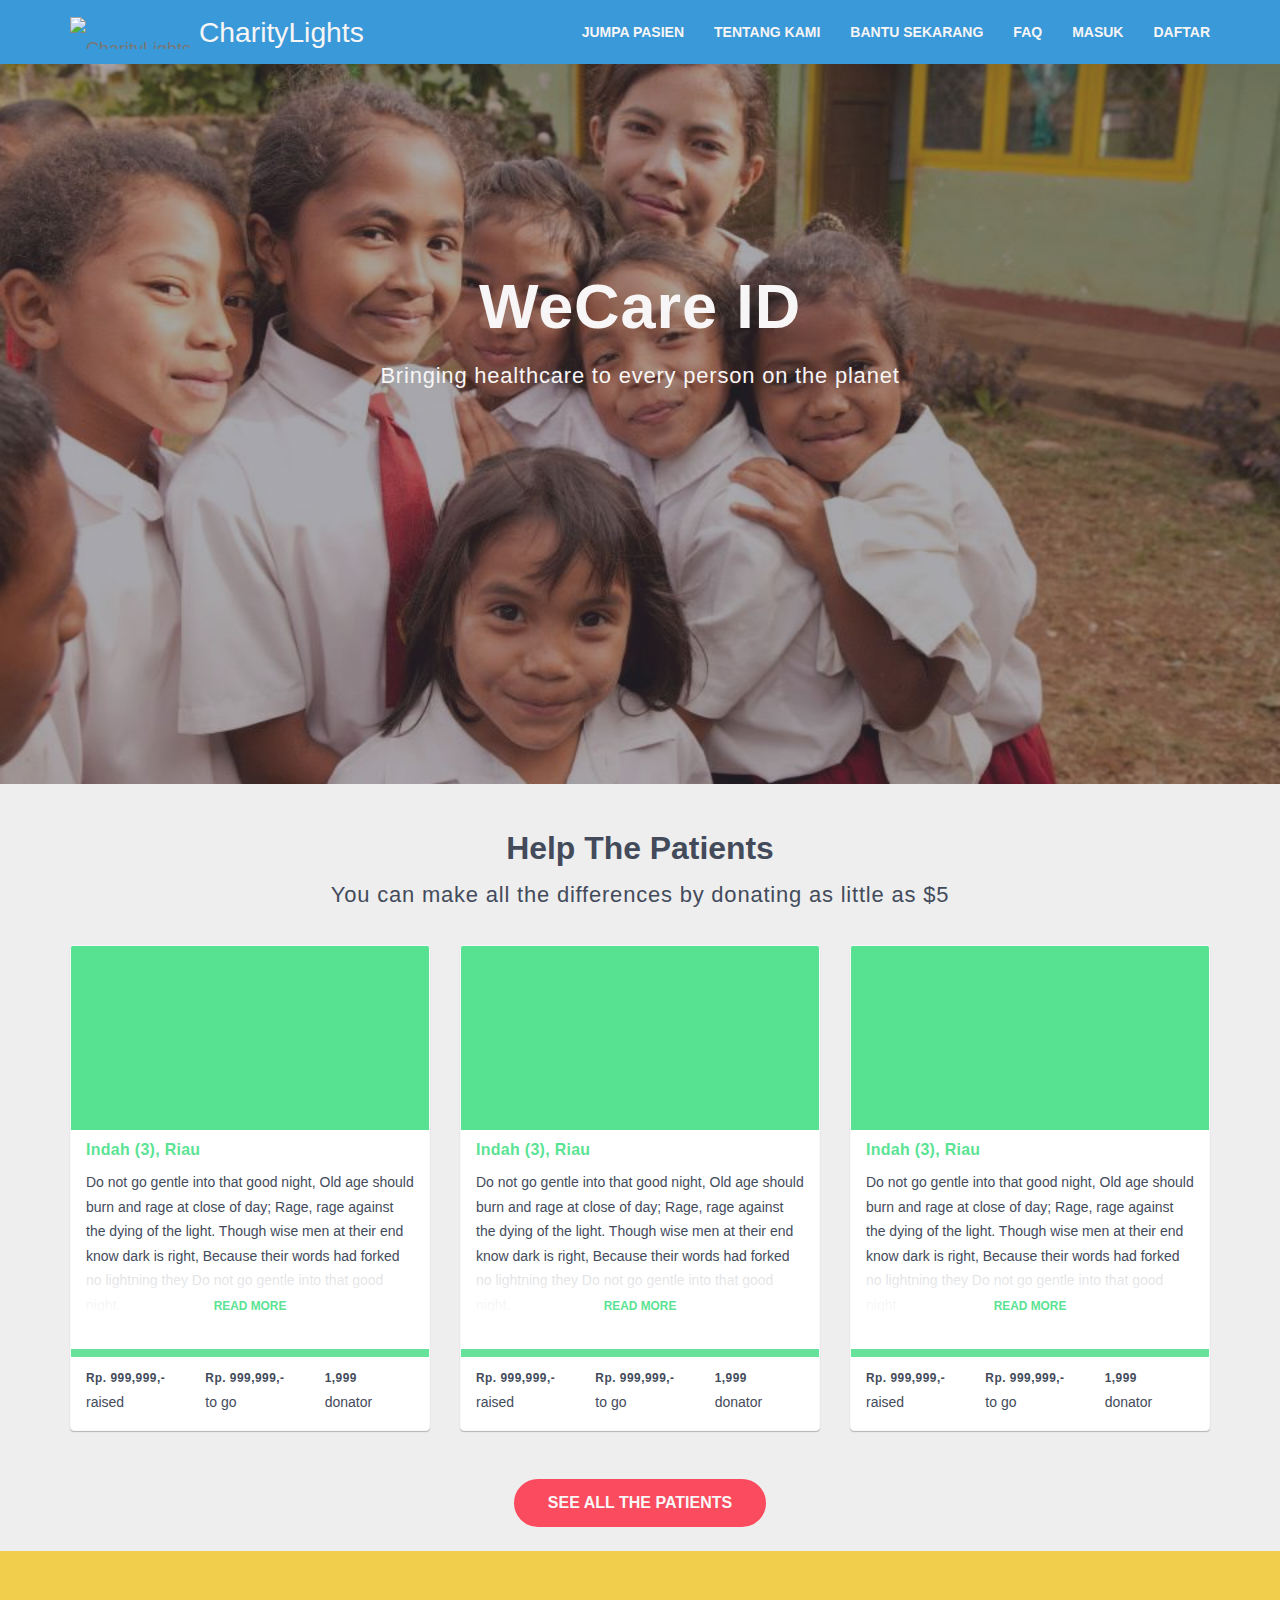
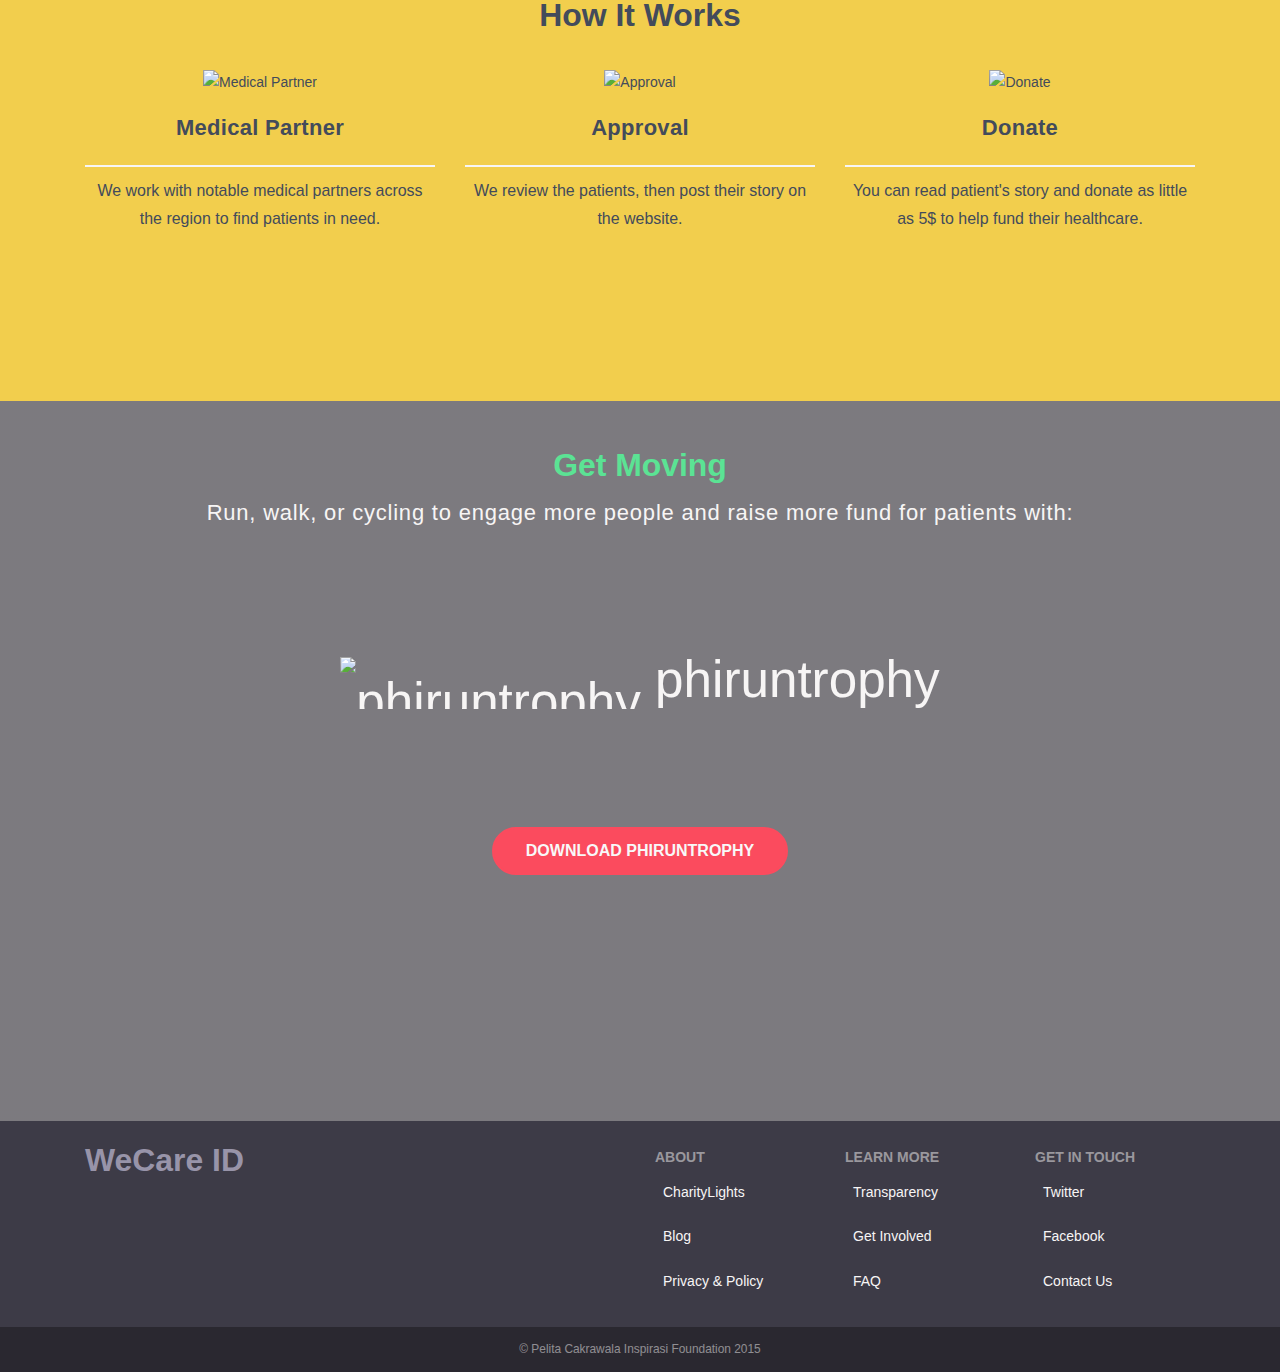
==== commit 7d490c0f: "changing navbar menu and language to id" ====
--- a/index.html
+++ b/index.html
@@ -1,5 +1,5 @@
 <!DOCTYPE html>
-<html lang="en">
+<html lang="id">
   <head>
     <meta charset="utf-8">
     <meta http-equiv="X-UA-Compatible" content="IE=edge">
@@ -27,12 +27,13 @@
         <!--Nav links toggle-->
         <div id="navbar-collapse-1" class="collapse navbar-collapse">
           <ul class="nav navbar-nav navbar-right">
-            <li><a href="index.html">Home</a></li>
-            <li><a href="all_patients.html">Meet the Patients</a></li>
-            <li><a href="about_us.html">About Us</a></li>
-            <!--li: a(href="#") Contact-->
-            <li><a href="#" data-toggle="modal" data-target=".loginmodal">Login</a></li>
-            <li><a href="#" data-toggle="modal" data-target=".signupmodal">Sign Up</a></li>
+            <!--li: a(href="index.html") Home-->
+            <li><a href="all_patients.html">Jumpa Pasien</a></li>
+            <li><a href="about_us.html">Tentang Kami</a></li>
+            <li><a href="#">Bantu Sekarang</a></li>
+            <li><a href="FAQ.html">FAQ</a></li>
+            <li><a href="#" data-toggle="modal" data-target=".loginmodal">Masuk</a></li>
+            <li><a href="#" data-toggle="modal" data-target=".signupmodal">Daftar</a></li>
           </ul>
         </div>
       </div>
@@ -49,10 +50,10 @@
             <div class="container-fluid">
               <form class="row">
                 <div class="input-group"><span id="basic-addon1" class="input-group-addon">Email</span>
-                  <input type="text" placeholder="e.g., doctor.who@mail.com" aria-describedby="basic-addon1" class="form-control">
+                  <input type="text" placeholder="e.g., doctor.who@mail.com" aria-describedby="basic-addon1" class="form-control"><span class="focus-indicator"></span>
                 </div>
                 <div class="input-group"><span id="basic-addon2" class="input-group-addon">Password</span>
-                  <input type="password" placeholder="e.g., ••••••••••••" aria-describedby="basic-addon2" class="form-control">
+                  <input type="password" placeholder="e.g., ••••••••••••" aria-describedby="basic-addon2" class="form-control"><span class="focus-indicator"></span>
                 </div>
                 <button type="button" class="btn primary full-width">Log In Now</button>
               </form>
@@ -76,13 +77,13 @@
             <div class="container-fluid">
               <form class="row">
                 <div class="input-group"><span id="basic-addon1" class="input-group-addon">Full Name</span>
-                  <input type="text" placeholder="The Doctor" aria-describedby="basic-addon1" class="form-control">
+                  <input type="text" placeholder="The Doctor" aria-describedby="basic-addon1" class="form-control"><span class="focus-indicator"></span>
                 </div>
                 <div class="input-group"><span id="basic-addon2" class="input-group-addon">Email</span>
-                  <input type="text" placeholder="e.g., doctor.who@mail.com" aria-describedby="basic-addon2" class="form-control">
+                  <input type="text" placeholder="e.g., doctor.who@mail.com" aria-describedby="basic-addon2" class="form-control"><span class="focus-indicator"> </span>
                 </div>
                 <div class="input-group"><span id="basic-addon3" class="input-group-addon">Password</span>
-                  <input type="password" placeholder="e.g., ••••••••••••" aria-describedby="basic-addon3" class="form-control">
+                  <input type="password" placeholder="e.g., ••••••••••••" aria-describedby="basic-addon3" class="form-control"><span class="focus-indicator"> </span>
                 </div>
                 <!--.input-group
                 span.input-group-addon#basic-addon4 Retype Password
--- a/stylesheets/main.css
+++ b/stylesheets/main.css
@@ -9196,6 +9196,31 @@
       -webkit-box-shadow: inset 0 0 0 transparent, 0 0 0 rgba(255, 255, 255, 0);
       -moz-box-shadow: inset 0 0 0 transparent, 0 0 0 rgba(255, 255, 255, 0);
       box-shadow: inset 0 0 0 transparent, 0 0 0 rgba(255, 255, 255, 0); }
+  [role="button"].accordion,
+  input[type="submit"].accordion,
+  input[type="reset"].accordion,
+  input[type="button"].accordion, button.accordion, .btn.accordion {
+    color: #434B5B;
+    text-transform: none;
+    background-color: #F7F5F5;
+    display: block;
+    text-align: left;
+    line-height: 1.5;
+    min-width: 100%;
+    margin-bottom: 1em;
+    -webkit-border-radius: 4px;
+    -moz-border-radius: 4px;
+    border-radius: 4px;
+    -webkit-box-shadow: 0px 0px 0px 0px rgba(0, 0, 0, 0.12), 0px 1px 1px 0px rgba(0, 0, 0, 0.24);
+    box-shadow: 0px 0px 0px 0px rgba(0, 0, 0, 0.12), 0px 1px 1px 0px rgba(0, 0, 0, 0.24);
+    border: 1px solid #F7F9FA;
+    line-break: normal;
+    white-space: normal; }
+    [role="button"].accordion:hover,
+    input[type="submit"].accordion:hover,
+    input[type="reset"].accordion:hover,
+    input[type="button"].accordion:hover, button.accordion:hover, .btn.accordion:hover {
+      color: #FB4B5E; }
 
 .vertical-center {
   height: auto;
@@ -9211,6 +9236,7 @@
   width: 100%;
   margin-bottom: 16px;
   background: white;
+  position: relative;
   -webkit-border-radius: 4px;
   -moz-border-radius: 4px;
   border-radius: 4px;
@@ -9240,6 +9266,17 @@
     color: #5BE394; }
   label.disable {
     color: #D8D8D8; }
+
+input[type=file] {
+  border: none;
+  box-shadow: none;
+  -moz-box-shadow: none;
+  -webkit-box-shadow: none; }
+  input[type=file]:focus {
+    outline: none;
+    box-shadow: none;
+    -moz-box-shadow: none;
+    -webkit-box-shadow: none; }
 
 input[type=text] {
   color: #434B5B; }
@@ -9287,6 +9324,23 @@
   text-align: left;
   background-color: white;
   border: none; }
+
+.focus-indicator {
+  display: none;
+  position: absolute;
+  width: 100%;
+  height: 100%;
+  box-shadow: 0 0 0 1.5px #5BE394;
+  -webkit-box-shadow: 0 0 0 1.5px #5BE394;
+  -moz-box-shadow: 0 0 0 1.5px #5BE394;
+  top: 0;
+  left: 0;
+  -webkit-border-radius: 4px;
+  -moz-border-radius: 4px;
+  border-radius: 4px; }
+
+.form-control:focus ~ .focus-indicator {
+  display: block !important; }
 
 .dropdown {
   display: inline-block;
@@ -9393,16 +9447,16 @@
   padding-bottom: 24px; }
   .jumbotron.header {
     background-color: rgba(61, 59, 71, 0.5);
-    background: linear-gradient(rgba(61, 59, 71, 0.45), rgba(61, 59, 71, 0.45)), url("../img/Kids 5.jpg");
+    background: linear-gradient(rgba(61, 59, 71, 0.45), rgba(61, 59, 71, 0.45)), url("../img/header-img/header_index.jpg");
     background-size: cover;
     background-position: center;
     color: #F7F5F5;
-    min-height: 50vh; }
+    min-height: 80vh; }
     .jumbotron.header h1 {
-      padding-top: 1em; }
+      padding-top: 2.5em; }
   .jumbotron.header-landing {
     background-color: rgba(61, 59, 71, 0.5);
-    background: linear-gradient(rgba(61, 59, 71, 0.8), rgba(61, 59, 71, 0.8)), url("../img/landing-bg.jpeg");
+    background: linear-gradient(rgba(61, 59, 71, 0.8), rgba(61, 59, 71, 0.8)), url("../img/header-img/header_landing.jpg");
     background-size: cover;
     background-position: center;
     color: #F7F5F5;
@@ -9414,12 +9468,21 @@
       background-color: rgba(238, 238, 238, 0.3); }
   .jumbotron.header-about {
     background-color: rgba(61, 59, 71, 0.5);
-    background: linear-gradient(rgba(61, 59, 71, 0.45), rgba(61, 59, 71, 0.45)), url("../img/Kids 2.jpg");
+    background: linear-gradient(rgba(61, 59, 71, 0.45), rgba(61, 59, 71, 0.45)), url("../img/header-img/header_about_us.jpg");
     background-size: cover;
     background-position: center;
     color: #F7F5F5;
     min-height: 80vh; }
     .jumbotron.header-about h1 {
+      padding-top: 2.5em; }
+  .jumbotron.header-join-us {
+    background-color: rgba(61, 59, 71, 0.5);
+    background: linear-gradient(rgba(61, 59, 71, 0.45), rgba(61, 59, 71, 0.45)), url("../img/header-img/header_join_us.jpg");
+    background-size: cover;
+    background-position: center;
+    color: #F7F5F5;
+    min-height: 80vh; }
+    .jumbotron.header-join-us h1 {
       padding-top: 2.5em; }
   .jumbotron.how-it-works {
     background-color: #F2CE4D;
@@ -9552,15 +9615,19 @@
 .patient-summary {
   position: relative; }
 
-.patient-story, .partner-detail {
+.patient-story, .partner-detail, .about-info, .faq-info {
   padding-top: 20px;
   padding-bottom: 10px; }
-  .patient-story p, .partner-detail p {
+  .patient-story p, .partner-detail p, .about-info p, .faq-info p {
     font-size: 114%;
     font-weight: 300;
     letter-spacing: 0.2px;
     padding-left: 15px;
     padding-right: 15px; }
+  .patient-story .section-title, .partner-detail .section-title, .about-info .section-title, .faq-info .section-title {
+    padding-left: 15px;
+    padding-right: 15px;
+    margin-bottom: 1.8em; }
 
 .patient-row {
   margin-bottom: 2em; }
@@ -9637,7 +9704,7 @@
   font-size: 114% !important; }
 
 .team-container {
-  background-color: #428bca;
+  background-color: #434B5B;
   background-size: cover;
   background-position: center;
   -webkit-border-radius: 2px;
@@ -9650,8 +9717,8 @@
 
 .member-name {
   font-family: "blogger_sansmedium_italic", Fallback, sans-serif;
-  background-color: #434B5B;
   color: #F7F5F5;
+  font-size: 14px;
   -webkit-border-radius: 2px;
   -moz-border-radius: 2px;
   border-radius: 2px;
@@ -9661,21 +9728,50 @@
   top: 50%;
   left: 50%;
   transform: translate(-50%, -50%);
-  -webkit-transform: translate(-50%, -50%); }
+  -webkit-transform: translate(-50%, -50%);
+  -moz-transform: translate(-50%, -50%); }
 
 .member-role {
   font-family: "blogger_sansbold_italic", Fallback, sans-serif;
-  background-color: #434B5B;
+  background-color: rgba(67, 75, 91, 0.9);
   color: #F7F5F5;
   -webkit-border-radius: 2px;
   -moz-border-radius: 2px;
   border-radius: 2px;
+  font-size: 85%;
   padding: 0 0.8em;
   position: absolute;
   z-index: 2;
-  top: 60%;
+  top: calc(60% + 48px);
   left: 50%;
-  transform: translate(-50%, -50%); }
+  transform: translate(-50%, -50%);
+  -webkit-transform: translate(-50%, -50%);
+  -moz-transform: translate(-50%, -50%); }
+
+.tnc {
+  width: 100%;
+  height: 250px;
+  padding-left: 15px;
+  padding-right: 15px;
+  padding-bottom: 24px;
+  font-size: 85%;
+  letter-spacing: 0.8px;
+  line-height: 1.5;
+  background-color: #2A2830;
+  color: #F7F5F5;
+  overflow: auto;
+  -webkit-border-radius: 4px;
+  -moz-border-radius: 4px;
+  border-radius: 4px; }
+  .tnc span {
+    display: inline-block;
+    margin-bottom: 1.5em; }
+
+.faq-well {
+  box-shadow: none;
+  -webkit-box-shadow: none;
+  padding-top: 0.5em;
+  padding-bottom: 0.5em; }
 
 html {
   -ms-text-size-adjust: 100%;
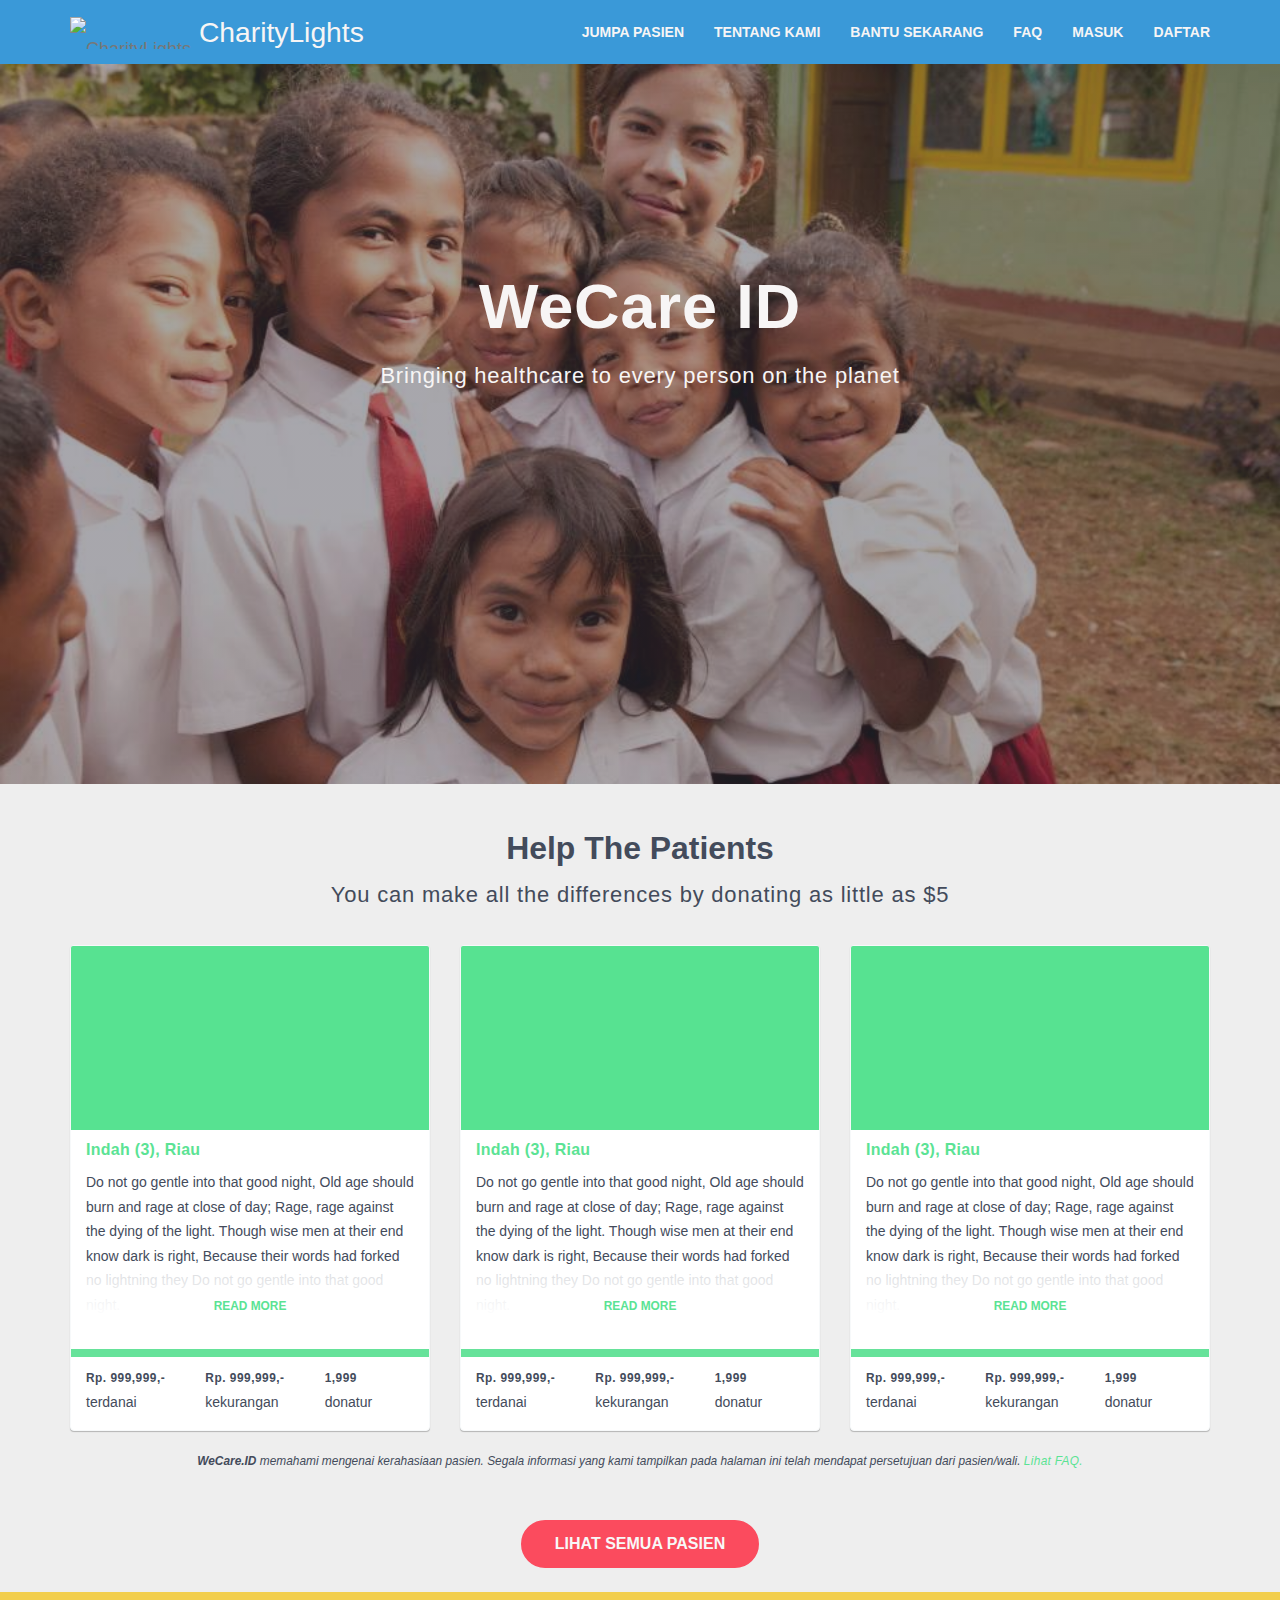
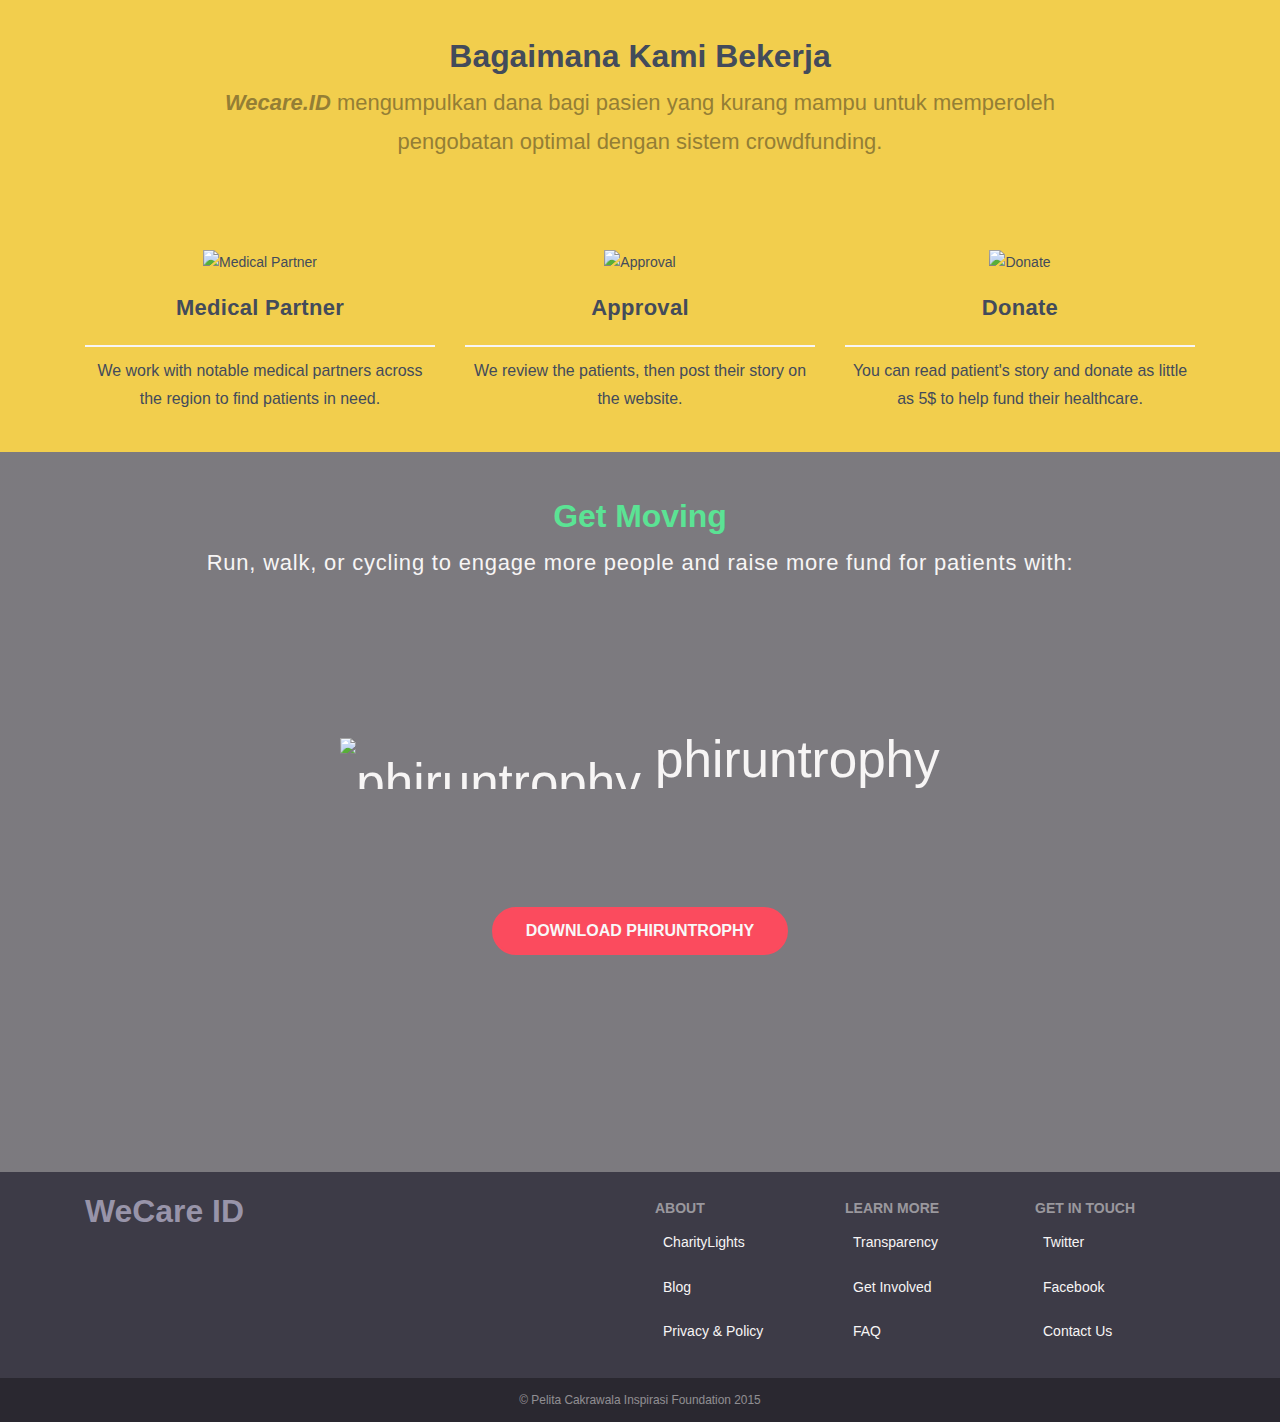
==== commit eb62dbee: "adding disclaimer and how it works description on index.html" ====
--- a/index.html
+++ b/index.html
@@ -132,10 +132,10 @@
                 <div role="progressbar" aria-valuenow="100" aria-valuemin="0" aria-valuemax="100" style="width: 100%;" title="100%" class="progress-bar"></div><span class="sr-only">100% Complete</span>
               </div>
               <div class="row donation-summary">
-                <div class="col-lg-4 col-md-6 col-sm-3 col-xs-4"><small class="raised"> <span class="currency">Rp.</span> 999,999,-</small><span class="donation-label">raised</span></div>
-                <div class="col-lg-4 col-md-6 col-sm-3 col-xs-4"><small class="to-go"> <span class="currency">Rp.</span> 999,999,-</small><span class="donation-label">to go</span></div>
-                <div class="col-lg-4 hidden-md col-sm-3 col-xs-4"><small class="donator">1,999</small><span class="donation-label">donator</span></div>
-                <div class="hidden-lg hidden-md col-sm-3 hidden-xs"><small class="percentage">37%</small><span class="donation-label">progress</span></div>
+                <div class="col-lg-4 col-md-6 col-sm-3 col-xs-4"><small class="raised"> <span class="currency">Rp.</span> 999,999,-</small><span class="donation-label">terdanai</span></div>
+                <div class="col-lg-4 col-md-6 col-sm-3 col-xs-4"><small class="to-go"> <span class="currency">Rp.</span> 999,999,-</small><span class="donation-label">kekurangan</span></div>
+                <div class="col-lg-4 hidden-md col-sm-3 col-xs-4"><small class="donator">1,999</small><span class="donation-label">donatur</span></div>
+                <div class="hidden-lg hidden-md col-sm-3 hidden-xs"><small class="percentage">37%</small><span class="donation-label">perkembangan</span></div>
               </div>
             </div>
           </div>
@@ -156,10 +156,10 @@
                 <div role="progressbar" aria-valuenow="100" aria-valuemin="0" aria-valuemax="100" style="width: 100%;" title="100%" class="progress-bar"></div><span class="sr-only">100% Complete</span>
               </div>
               <div class="row donation-summary">
-                <div class="col-lg-4 col-md-6 col-sm-3 col-xs-4"><small class="raised"> <span class="currency">Rp.</span> 999,999,-</small><span class="donation-label">raised</span></div>
-                <div class="col-lg-4 col-md-6 col-sm-3 col-xs-4"><small class="to-go"> <span class="currency">Rp.</span> 999,999,-</small><span class="donation-label">to go</span></div>
-                <div class="col-lg-4 hidden-md col-sm-3 col-xs-4"><small class="donator">1,999</small><span class="donation-label">donator</span></div>
-                <div class="hidden-lg hidden-md col-sm-3 hidden-xs"><small class="percentage">37%</small><span class="donation-label">progress</span></div>
+                <div class="col-lg-4 col-md-6 col-sm-3 col-xs-4"><small class="raised"> <span class="currency">Rp.</span> 999,999,-</small><span class="donation-label">terdanai</span></div>
+                <div class="col-lg-4 col-md-6 col-sm-3 col-xs-4"><small class="to-go"> <span class="currency">Rp.</span> 999,999,-</small><span class="donation-label">kekurangan</span></div>
+                <div class="col-lg-4 hidden-md col-sm-3 col-xs-4"><small class="donator">1,999</small><span class="donation-label">donatur</span></div>
+                <div class="hidden-lg hidden-md col-sm-3 hidden-xs"><small class="percentage">37%</small><span class="donation-label">perkembangan</span></div>
               </div>
             </div>
           </div>
@@ -180,21 +180,27 @@
                 <div role="progressbar" aria-valuenow="100" aria-valuemin="0" aria-valuemax="100" style="width: 100%;" title="100%" class="progress-bar"></div><span class="sr-only">100% Complete</span>
               </div>
               <div class="row donation-summary">
-                <div class="col-lg-4 col-md-6 col-sm-3 col-xs-4"><small class="raised"> <span class="currency">Rp.</span> 999,999,-</small><span class="donation-label">raised</span></div>
-                <div class="col-lg-4 col-md-6 col-sm-3 col-xs-4"><small class="to-go"> <span class="currency">Rp.</span> 999,999,-</small><span class="donation-label">to go</span></div>
-                <div class="col-lg-4 hidden-md col-sm-3 col-xs-4"><small class="donator">1,999</small><span class="donation-label">donator</span></div>
-                <div class="hidden-lg hidden-md col-sm-3 hidden-xs"><small class="percentage">37%</small><span class="donation-label">progress</span></div>
-              </div>
-            </div>
-          </div>
-        </div>
-        <div class="text-center"><a class="btn primary">See All The Patients</a></div>
+                <div class="col-lg-4 col-md-6 col-sm-3 col-xs-4"><small class="raised"> <span class="currency">Rp.</span> 999,999,-</small><span class="donation-label">terdanai</span></div>
+                <div class="col-lg-4 col-md-6 col-sm-3 col-xs-4"><small class="to-go"> <span class="currency">Rp.</span> 999,999,-</small><span class="donation-label">kekurangan</span></div>
+                <div class="col-lg-4 hidden-md col-sm-3 col-xs-4"><small class="donator">1,999</small><span class="donation-label">donatur</span></div>
+                <div class="hidden-lg hidden-md col-sm-3 hidden-xs"><small class="percentage">37%</small><span class="donation-label">perkembangan</span></div>
+              </div>
+            </div>
+          </div>
+        </div>
+        <div class="row text-center disclaimer"><strong>WeCare.ID</strong> memahami mengenai kerahasiaan pasien. Segala informasi  yang kami tampilkan pada halaman ini telah mendapat persetujuan dari pasien/wali. <a href="FAQ.html" target="_blank" class="link">Lihat FAQ.</a></div>
+        <div class="text-center"><a class="btn primary">Lihat Semua Pasien</a></div>
       </div>
     </div>
     <!--Section How it Works-->
     <div class="jumbotron how-it-works">
       <div class="container text-center">
-        <h2 class="section-title">How It Works</h2>
+        <div class="col-lg-10 col-lg-push-1">
+          <h2 class="section-title">Bagaimana Kami Bekerja</h2>
+          <p class="subtitle"><strong><em>Wecare.ID</em></strong> mengumpulkan dana bagi pasien yang kurang mampu untuk memperoleh pengobatan optimal dengan sistem crowdfunding. </p>
+        </div>
+      </div>
+      <div class="container text-center">   
         <div class="col-md-4 col-sm-4 col-xs-12"><img alt="Medical Partner" src="img/ic_local_hospital@2x.png" height="114px">
           <h3>Medical Partner</h3>
           <p>We work with notable medical partners across the region to find patients in need.</p>
@@ -212,9 +218,12 @@
     <!--Section App Promo-->
     <div class="jumbotron app-promo">
       <div class="container text-center">
-        <h2 class="section-title">Get Moving</h2>
-        <p>Run, walk, or cycling to engage more people and raise more fund for patients with:</p><span style="font-size:400%;font-size:4vmax;margin-top:2em;margin-bottom:2em;display:block;"><img alt="phiruntrophy" src="img/logo_phiruntrophy@2x.png" style="display:inline-block;height:52px;height:4vmax;"><span style="font-family:'blogger_sansbold_italic', Fallback, sans-serif;display:inline-block;">&nbsp;phiruntrophy</span></span><a class="btn primary">Download PHIRUNTROPHY</a>
-      </div>
+        <div class="col-lg-10 col-lg-push-1">
+          <h2 class="section-title">Get Moving</h2>
+          <p>Run, walk, or cycling to engage more people and raise more fund for patients with:</p>
+        </div>
+      </div>
+      <div class="container text-center"><span style="font-size:400%;font-size:4vmax;margin-top:2em;margin-bottom:2em;display:block;"><img alt="phiruntrophy" src="img/logo_phiruntrophy@2x.png" style="display:inline-block;height:52px;height:4vmax;"><span style="font-family:'blogger_sansbold_italic', Fallback, sans-serif;display:inline-block;">&nbsp;phiruntrophy</span></span><a class="btn primary">Download PHIRUNTROPHY</a></div>
     </div>
     <!--Section Footer-->
     <footer class="jumbotron footer">
--- a/stylesheets/main.css
+++ b/stylesheets/main.css
@@ -8973,6 +8973,14 @@
       color: #3e62ca; }
     a.btn-link.facebook:active {
       color: #233b7f; }
+
+.disclaimer {
+  font-style: italic;
+  margin-top: -4em;
+  margin-bottom: 3em;
+  color: #434B5B;
+  font-size: 85%;
+  padding: 1em; }
 
 pre {
   background: #D8D8D8;
@@ -9492,6 +9500,11 @@
       letter-spacing: 0.3px;
       border-bottom: 2px solid #F7F5F5;
       padding-bottom: 1em; }
+    .jumbotron.how-it-works p.subtitle {
+      font-size: 157%;
+      letter-spacing: 0px;
+      margin-bottom: 4em;
+      color: #947E35; }
     .jumbotron.how-it-works p {
       font-size: 114%;
       font-weight: 400;
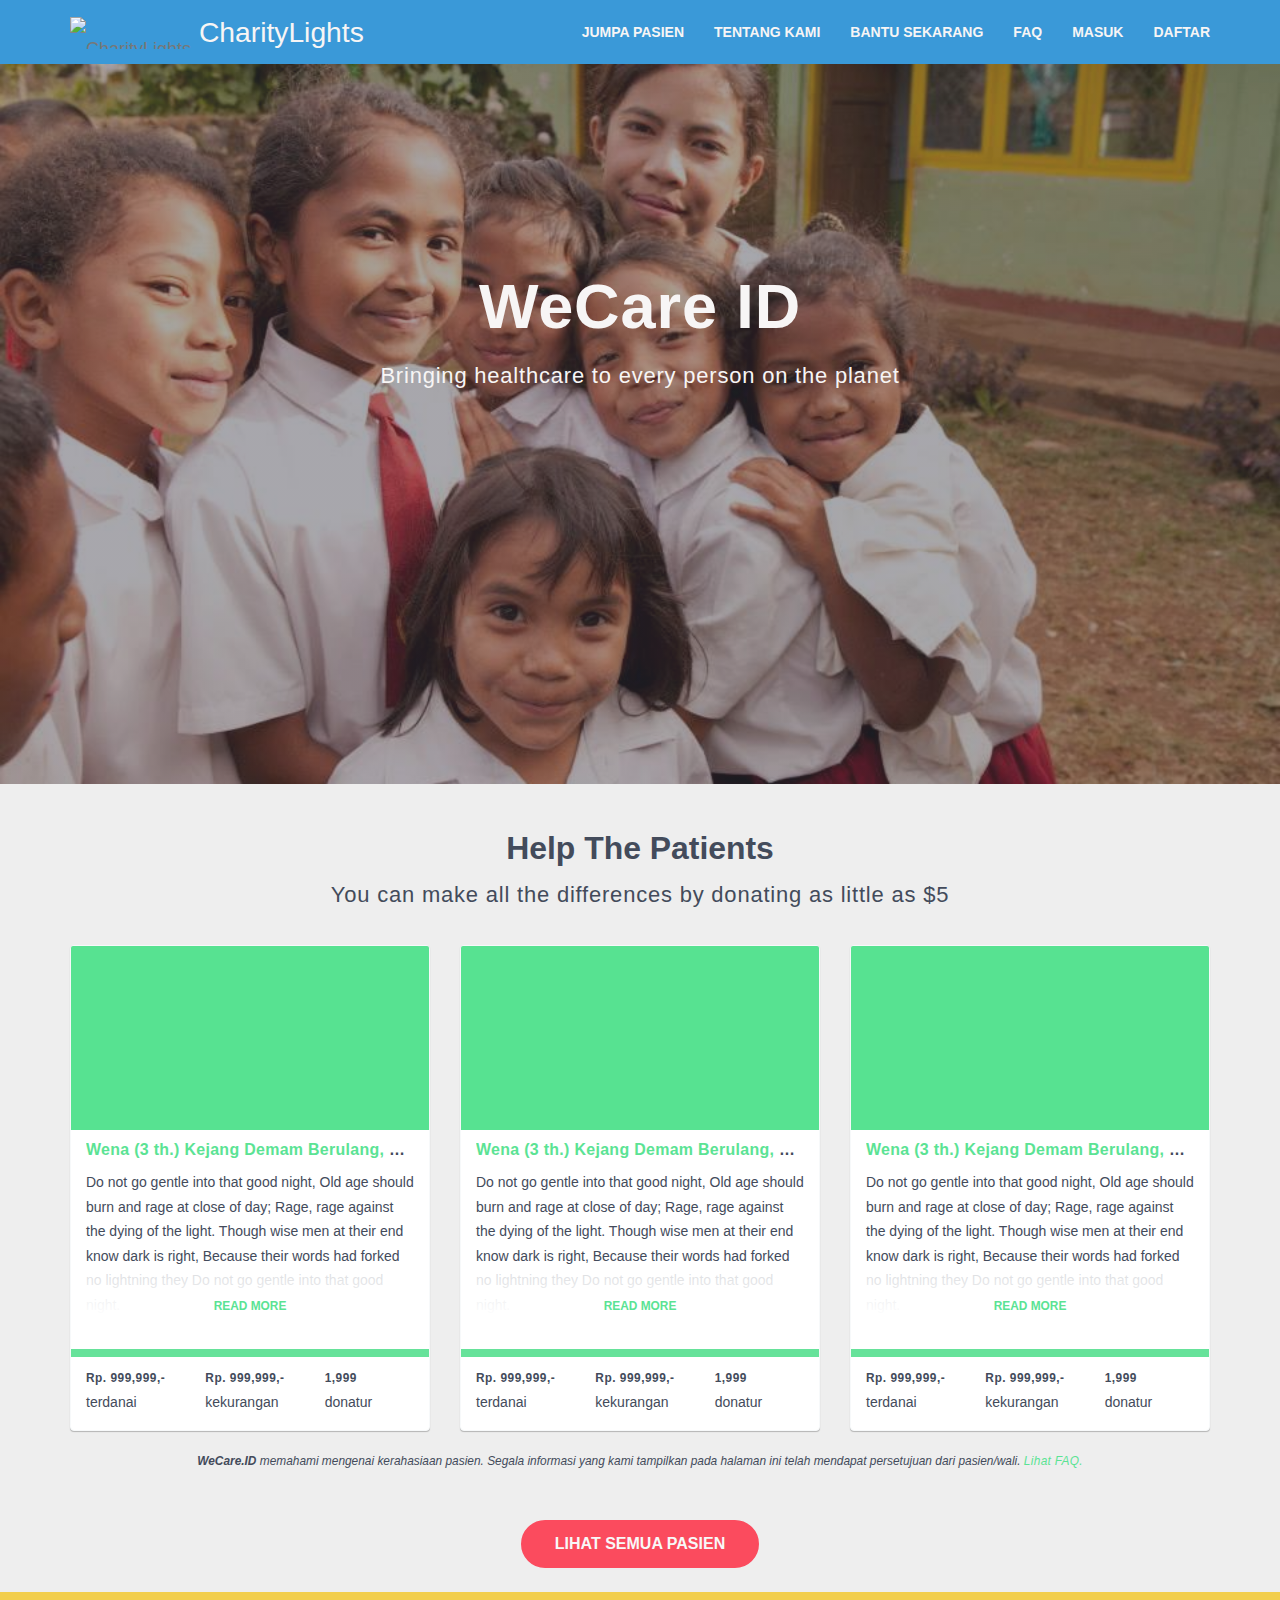
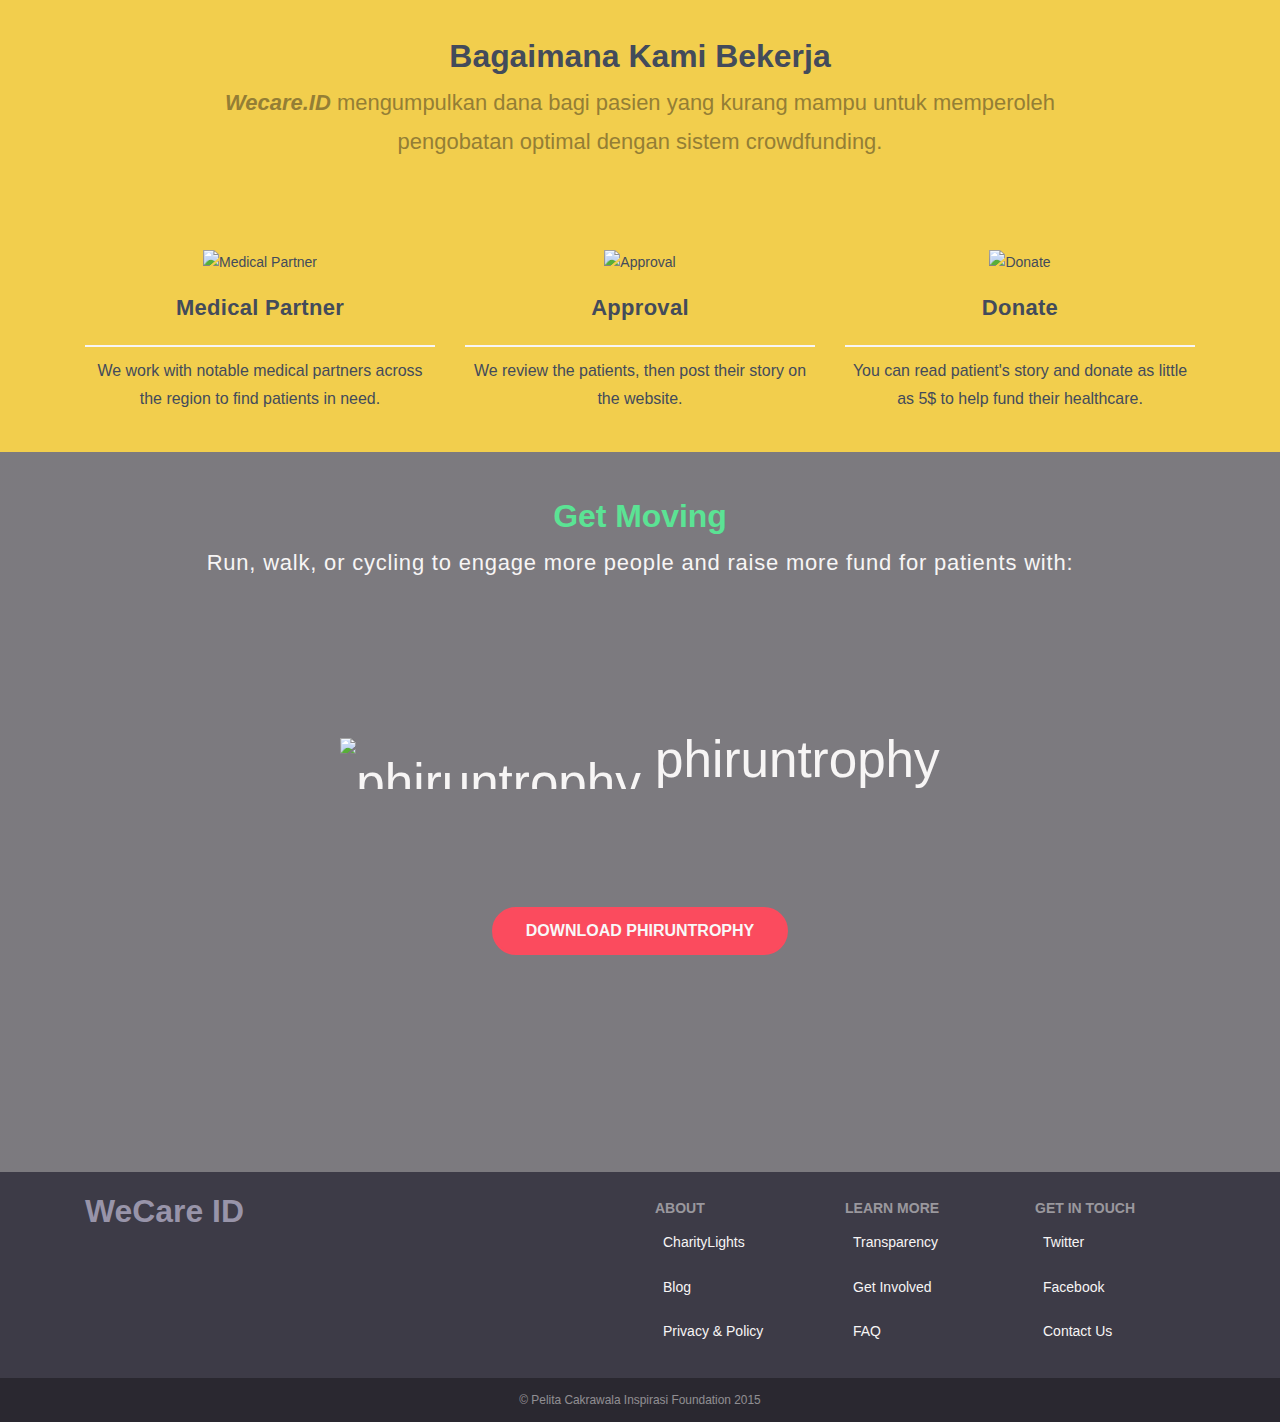
==== commit 84084edf: "fixing patient headline on patient card; limit the headline to 1 line, and adding ellipsis" ====
--- a/index.html
+++ b/index.html
@@ -119,7 +119,7 @@
             <div class="panel col-md-12">
               <div class="row patient-img"></div>
               <div class="patient-summary">
-                <h4><a href="#patients-2" class="link">Indah (3), Riau</a></h4><span>
+                <h4 class="patient-headline"><a href="#patients-2" class="link">Wena (3 th.) Kejang Demam Berulang, Sumatera Barat</a></h4><span>
                    
                   Do not go gentle into that good night, 
                   Old age should burn and rage at close of day; 
@@ -143,7 +143,7 @@
             <div class="panel col-md-12">
               <div class="row patient-img"></div>
               <div class="patient-summary">
-                <h4><a href="#patients-2" class="link">Indah (3), Riau</a></h4><span>
+                <h4 class="patient-headline"><a href="#patients-2" class="link">Wena (3 th.) Kejang Demam Berulang, Sumatera Barat</a></h4><span>
                    
                   Do not go gentle into that good night, 
                   Old age should burn and rage at close of day; 
@@ -167,7 +167,7 @@
             <div class="panel col-md-12">
               <div class="row patient-img"></div>
               <div class="patient-summary">
-                <h4><a href="#patients-2" class="link">Indah (3), Riau</a></h4><span>
+                <h4 class="patient-headline"><a href="#patients-2" class="link">Wena (3 th.) Kejang Demam Berulang, Sumatera Barat</a></h4><span>
                    
                   Do not go gentle into that good night, 
                   Old age should burn and rage at close of day; 
--- a/stylesheets/main.css
+++ b/stylesheets/main.css
@@ -9627,6 +9627,10 @@
 
 .patient-summary {
   position: relative; }
+  .patient-summary .patient-headline {
+    white-space: nowrap;
+    overflow: hidden;
+    text-overflow: ellipsis; }
 
 .patient-story, .partner-detail, .about-info, .faq-info {
   padding-top: 20px;
@@ -9718,15 +9722,15 @@
 
 .team-container {
   background-color: #434B5B;
-  background-size: cover;
-  background-position: center;
   -webkit-border-radius: 2px;
   -moz-border-radius: 2px;
   border-radius: 2px;
   padding-bottom: 100%;
   -webkit-clip-path: polygon(50% 0%, 100% 50%, 50% 100%, 0% 50%);
   clip-path: polygon(50% 0%, 100% 50%, 50% 100%, 0% 50%);
-  margin-bottom: 1em; }
+  margin-bottom: 1em;
+  background-size: cover;
+  background-position: center; }
 
 .member-name {
   font-family: "blogger_sansmedium_italic", Fallback, sans-serif;
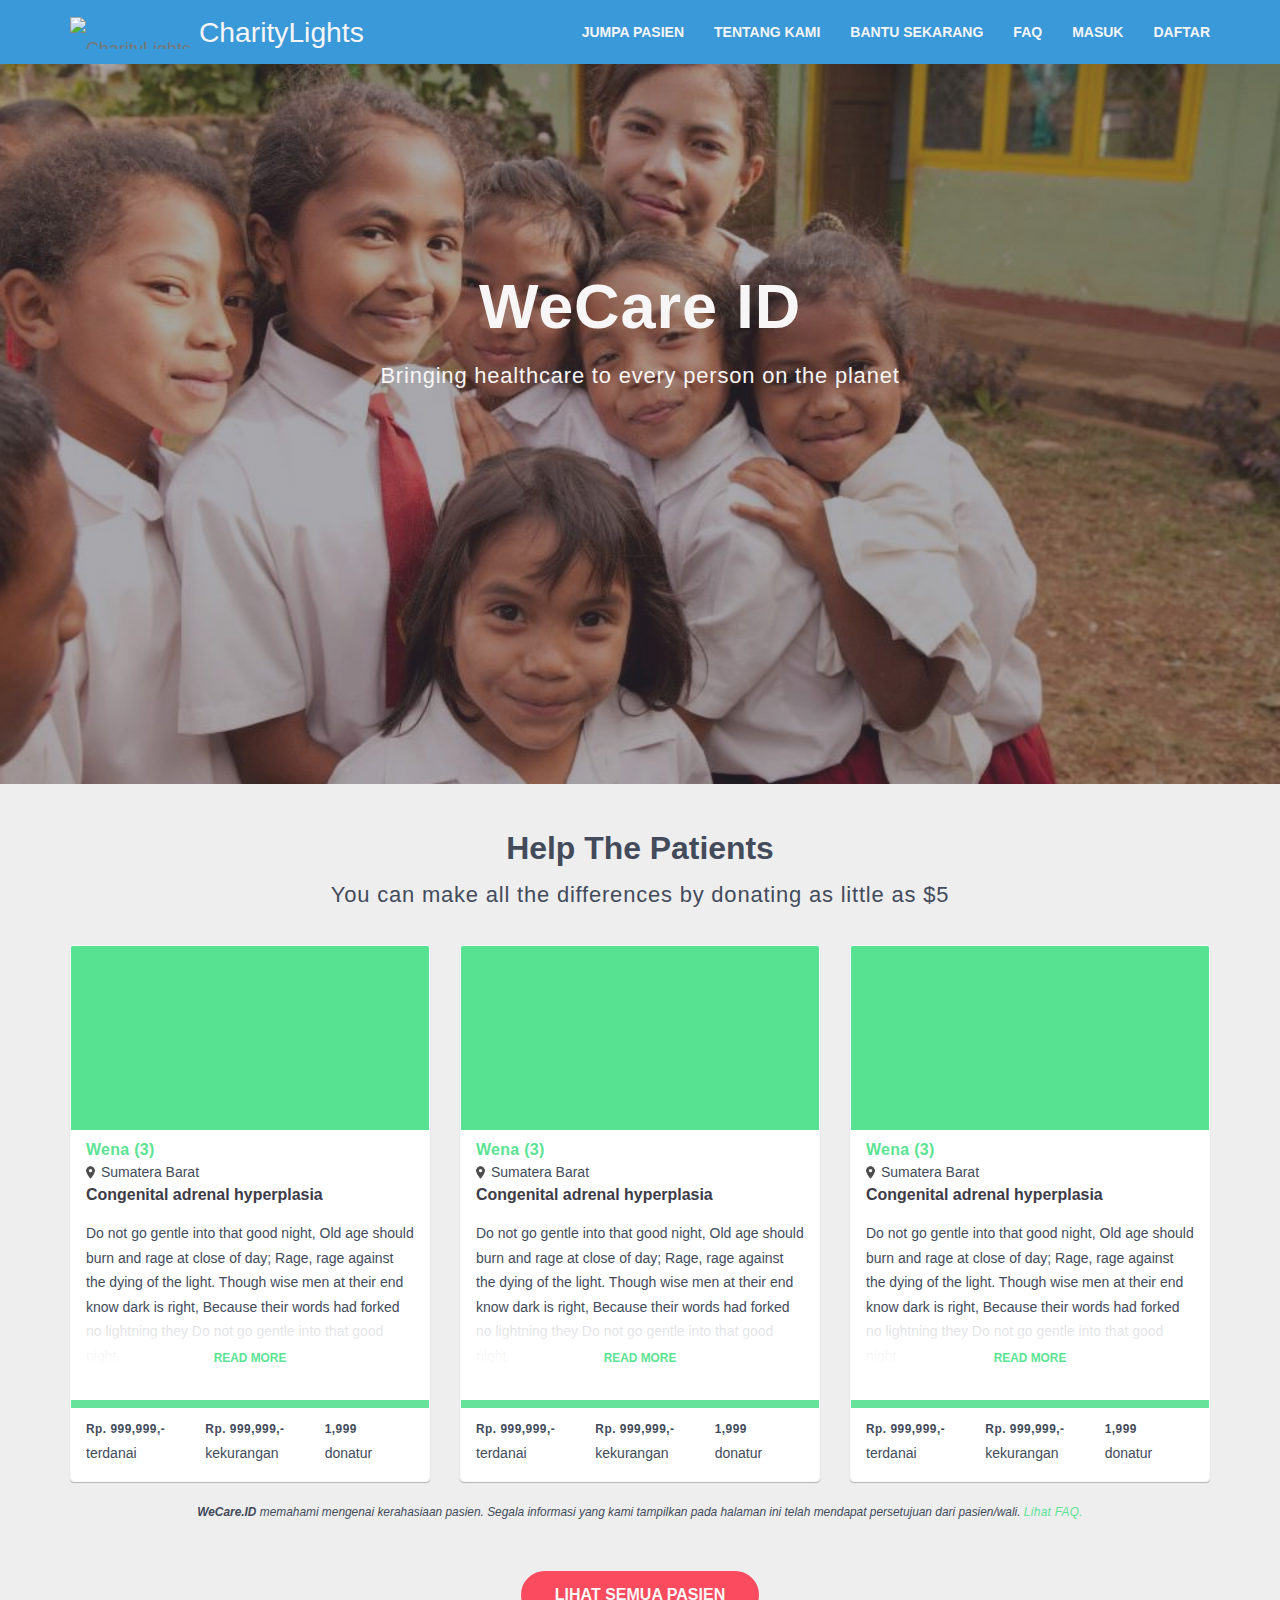
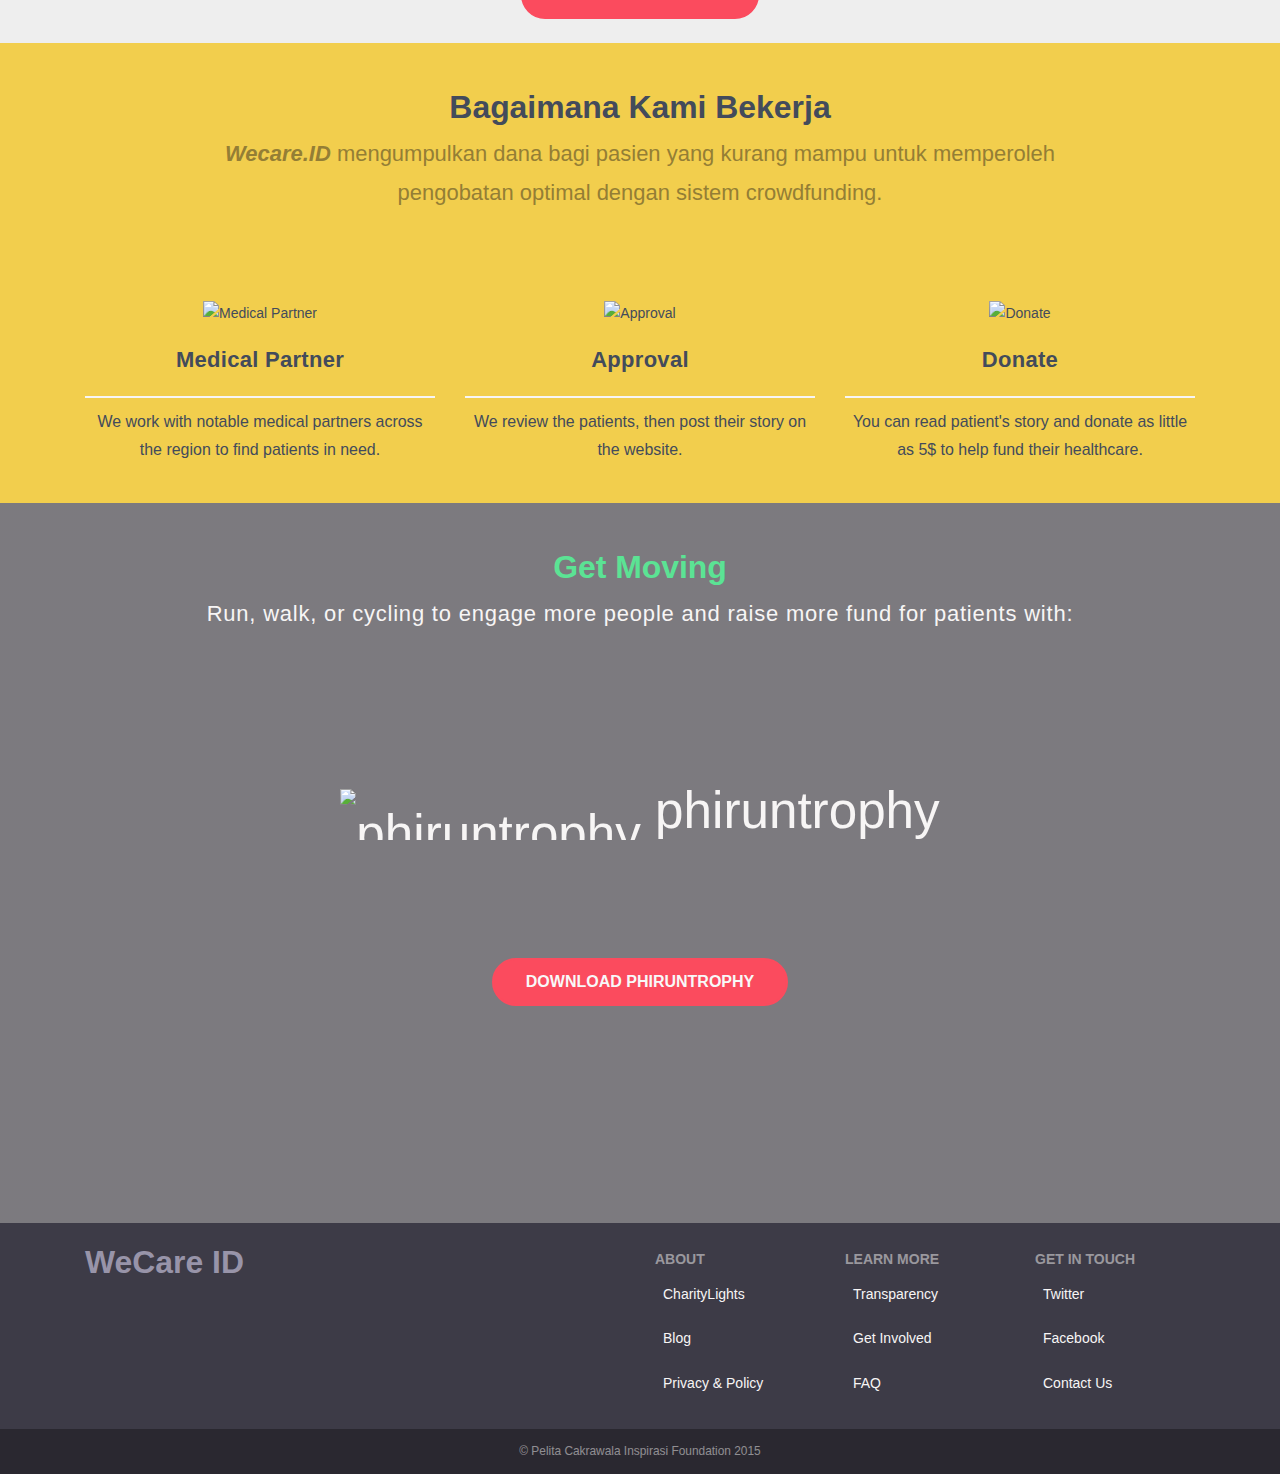
==== commit dc5c1146: "Separating Patient info card into" ====
--- a/index.html
+++ b/index.html
@@ -119,7 +119,9 @@
             <div class="panel col-md-12">
               <div class="row patient-img"></div>
               <div class="patient-summary">
-                <h4 class="patient-headline"><a href="#patients-2" class="link">Wena (3 th.) Kejang Demam Berulang, Sumatera Barat</a></h4><span>
+                <h4 class="patient-headline"><a href="#patients-2" class="link">Wena (3)</a></h4><span class="patient-loc">Sumatera Barat</span>
+                <h4 class="patient-diagnosis">Congenital adrenal hyperplasia</h4>
+                <!--span.patient-location(style="display:block;")--><span>
                    
                   Do not go gentle into that good night, 
                   Old age should burn and rage at close of day; 
@@ -143,7 +145,9 @@
             <div class="panel col-md-12">
               <div class="row patient-img"></div>
               <div class="patient-summary">
-                <h4 class="patient-headline"><a href="#patients-2" class="link">Wena (3 th.) Kejang Demam Berulang, Sumatera Barat</a></h4><span>
+                <h4 class="patient-headline"><a href="#patients-2" class="link">Wena (3)</a></h4><span class="patient-loc">Sumatera Barat</span>
+                <h4 class="patient-diagnosis">Congenital adrenal hyperplasia</h4>
+                <!--span.patient-location(style="display:block;")--><span>
                    
                   Do not go gentle into that good night, 
                   Old age should burn and rage at close of day; 
@@ -167,7 +171,9 @@
             <div class="panel col-md-12">
               <div class="row patient-img"></div>
               <div class="patient-summary">
-                <h4 class="patient-headline"><a href="#patients-2" class="link">Wena (3 th.) Kejang Demam Berulang, Sumatera Barat</a></h4><span>
+                <h4 class="patient-headline"><a href="#patients-2" class="link">Wena (3)</a></h4><span class="patient-loc">Sumatera Barat</span>
+                <h4 class="patient-diagnosis">Congenital adrenal hyperplasia</h4>
+                <!--span.patient-location(style="display:block;")--><span>
                    
                   Do not go gentle into that good night, 
                   Old age should burn and rage at close of day; 
--- a/stylesheets/main.css
+++ b/stylesheets/main.css
@@ -9630,7 +9630,32 @@
   .patient-summary .patient-headline {
     white-space: nowrap;
     overflow: hidden;
+    text-overflow: ellipsis;
+    margin-bottom: 0px; }
+  .patient-summary .patient-loc {
+    white-space: nowrap;
+    overflow: hidden;
     text-overflow: ellipsis; }
+    .patient-summary .patient-loc::before {
+      background-image: url("../img/ic_loc.png");
+      background-size: 100%;
+      width: 15px;
+      height: 18px;
+      background-repeat: no-repeat;
+      content: "";
+      vertical-align: middle;
+      display: inline-block;
+      margin-right: 0.2em;
+      margin-left: -0.2em; }
+  .patient-summary .patient-diagnosis {
+    white-space: nowrap;
+    overflow: hidden;
+    text-overflow: ellipsis;
+    margin-top: 0;
+    padding-bottom: 1em;
+    margin-bottom: 0;
+    cursor: help;
+    color: #3D3B47; }
 
 .patient-story, .partner-detail, .about-info, .faq-info {
   padding-top: 20px;
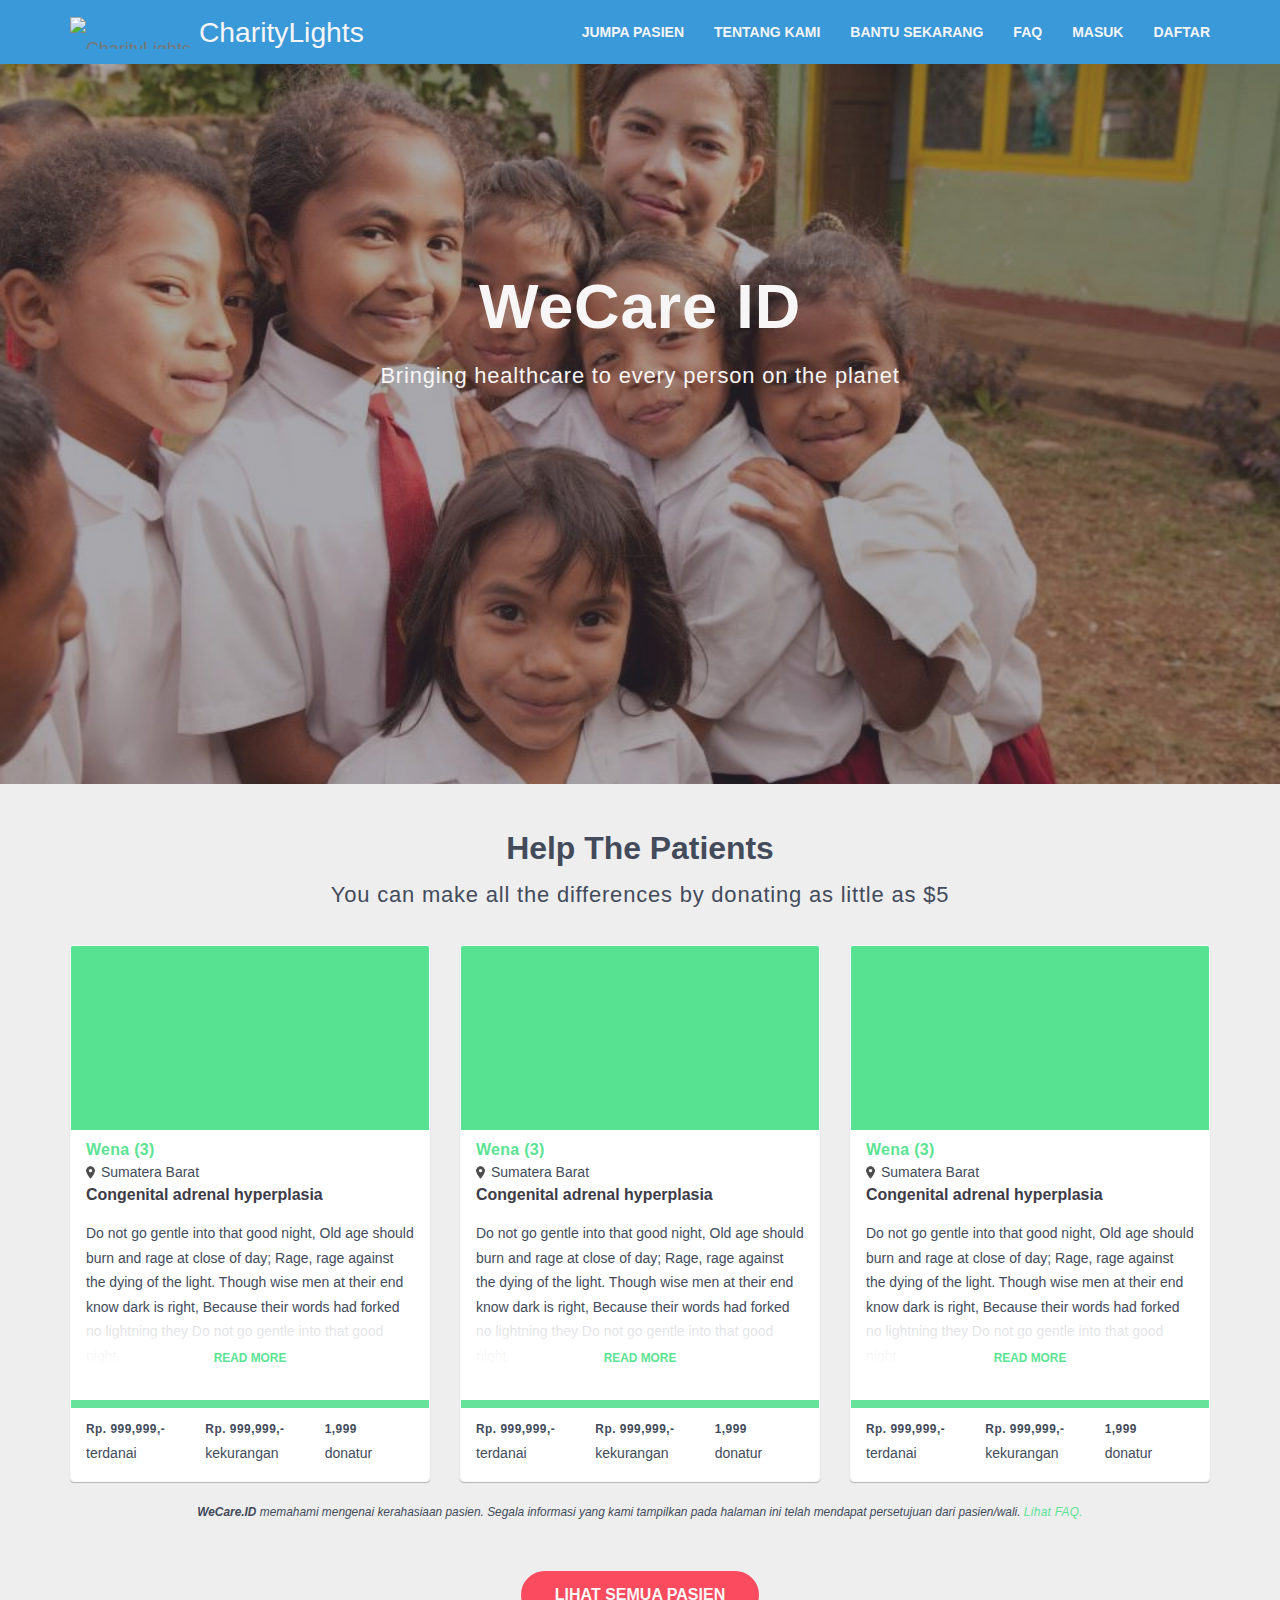
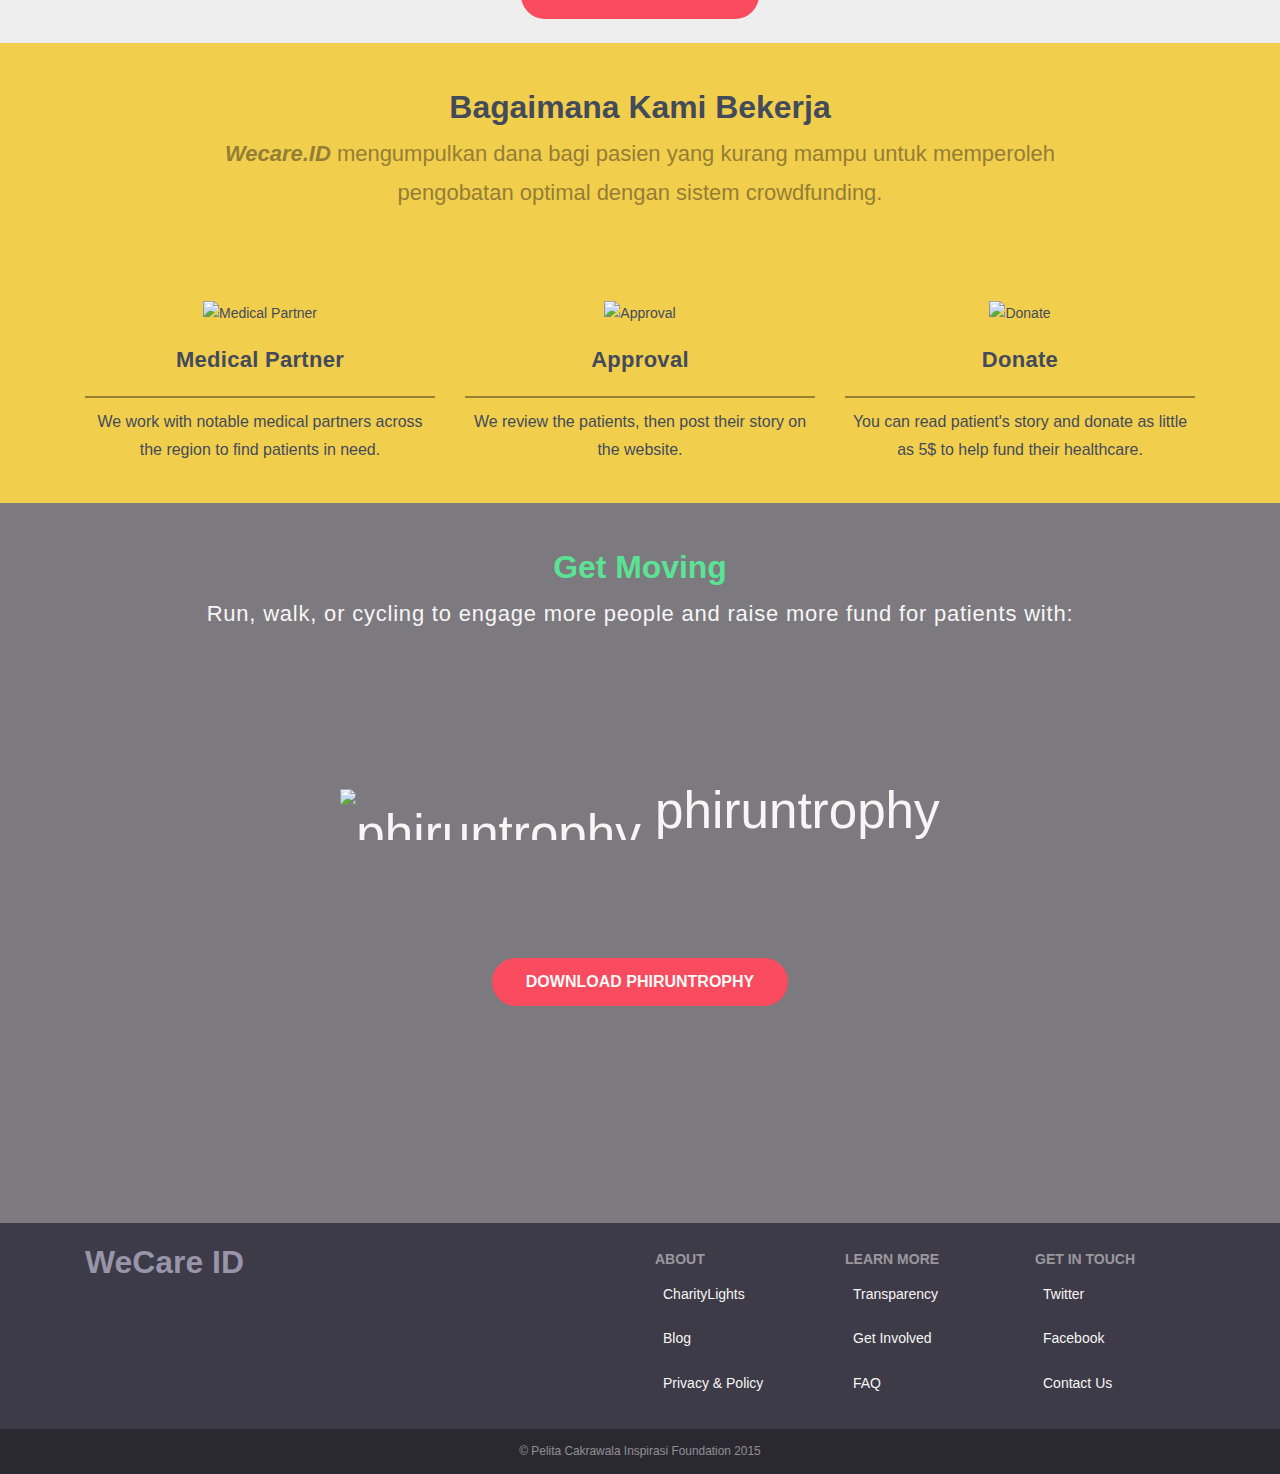
==== commit cbf62fe7: "Update on Landing Page" ====
--- a/index.html
+++ b/index.html
@@ -7,8 +7,8 @@
     <meta name="description" content="">
     <meta name="author" content="CharityLights">
     <!-- Link-->
-    <link rel="shortcut icon" href="img/favicon.ico" type="image/x-icon">
-    <link rel="icon" href="img/favicon.ico" type="image/x-icon">
+    <!-- link(rel="shortcut icon", href="img/favicon.ico", type="image/x-icon")-->
+    <!-- link(rel="icon", href="img/favicon.ico", type="image/x-icon")-->
     <!-- Title-->
     <title>WeCare ID</title>
     <!-- Bootstrap core CSS-->
@@ -16,6 +16,24 @@
     <script src="https://ajax.googleapis.com/ajax/libs/jquery/2.1.4/jquery.min.js"></script>
     <script src="js/bootstrap.js"></script>
     <script src="js/ie-emulation-modes-warning.js"></script>
+    <!--favicons-->
+    <link rel="apple-touch-icon" sizes="57x57" href="img/favicons/apple-touch-icon-57x57.png">
+    <link rel="apple-touch-icon" sizes="60x60" href="img/favicons/apple-touch-icon-60x60.png">
+    <link rel="apple-touch-icon" sizes="72x72" href="img/favicons/apple-touch-icon-72x72.png">
+    <link rel="apple-touch-icon" sizes="76x76" href="img/favicons/apple-touch-icon-76x76.png">
+    <link rel="apple-touch-icon" sizes="114x114" href="img/favicons/apple-touch-icon-114x114.png">
+    <link rel="apple-touch-icon" sizes="120x120" href="img/favicons/apple-touch-icon-120x120.png">
+    <link rel="apple-touch-icon" sizes="144x144" href="img/favicons/apple-touch-icon-144x144.png">
+    <link rel="apple-touch-icon" sizes="152x152" href="img/favicons/apple-touch-icon-152x152.png">
+    <link rel="apple-touch-icon" sizes="180x180" href="img/favicons/apple-touch-icon-180x180.png">
+    <link rel="icon" type="image/png" href="img/favicons/favicon-32x32.png" sizes="32x32">
+    <link rel="icon" type="image/png" href="img/favicons/android-chrome-192x192.png" sizes="192x192">
+    <link rel="icon" type="image/png" href="img/favicons/favicon-96x96.png" sizes="96x96">
+    <link rel="icon" type="image/png" href="img/favicons/favicon-16x16.png" sizes="16x16">
+    <link rel="manifest" href="img/favicons/manifest.json">
+    <meta name="msapplication-TileColor" content="#7be498">
+    <meta name="msapplication-TileImage" content="/mstile-144x144.png">
+    <meta name="theme-color" content="#4a99db">
   </head>
   <body>
     <!--Navbar-->
--- a/stylesheets/main.css
+++ b/stylesheets/main.css
@@ -9463,14 +9463,24 @@
     .jumbotron.header h1 {
       padding-top: 2.5em; }
   .jumbotron.header-landing {
-    background-color: rgba(61, 59, 71, 0.5);
-    background: linear-gradient(rgba(61, 59, 71, 0.8), rgba(61, 59, 71, 0.8)), url("../img/header-img/header_landing.jpg");
+    background-color: rgba(0, 0, 0, 0.5);
+    background: linear-gradient(rgba(61, 59, 71, 0.7), rgba(61, 59, 71, 0.7)), url("../img/header-img/header_landing.jpg");
     background-size: cover;
     background-position: center;
     color: #F7F5F5;
     min-height: 100vh; }
     .jumbotron.header-landing h1 {
       padding-top: 1em; }
+    .jumbotron.header-landing .photo-credit {
+      font-size: 85%;
+      position: absolute;
+      right: 0.5em;
+      bottom: 0.5em;
+      background: rgba(0, 0, 0, 0.5);
+      padding: 0.5em 1em;
+      -webkit-border-radius: 99px;
+      -moz-border-radius: 99px;
+      border-radius: 99px; }
     .jumbotron.header-landing .nav > li > a:hover, .jumbotron.header-landing .nav > li > a:focus {
       text-decoration: none;
       background-color: rgba(238, 238, 238, 0.3); }
@@ -9498,7 +9508,7 @@
     .jumbotron.how-it-works h3 {
       font-family: 'blogger_sansitalic', Fallback, sans-serif;
       letter-spacing: 0.3px;
-      border-bottom: 2px solid #F7F5F5;
+      border-bottom: 2px solid #967F31;
       padding-bottom: 1em; }
     .jumbotron.how-it-works p.subtitle {
       font-size: 157%;
@@ -9523,6 +9533,8 @@
       font-size: 114%;
       font-weight: 400;
       letter-spacing: 0px; }
+  .jumbotron.landing-partners {
+    background: white; }
   .jumbotron.app-promo {
     background-color: rgba(61, 59, 71, 0.75);
     background: linear-gradient(rgba(42, 40, 48, 0.6), rgba(42, 40, 48, 0.6)), url("../img/jogger.png");
@@ -9582,6 +9594,22 @@
     .jumbotron.donation-step .completed:hover {
       background: none;
       color: #3A99D8; }
+  .jumbotron.subscribe {
+    background-color: #434B5B;
+    min-height: 50vh; }
+    .jumbotron.subscribe .section-title {
+      padding-bottom: 1em; }
+    .jumbotron.subscribe h3 {
+      font-family: 'blogger_sansitalic', Fallback, sans-serif;
+      letter-spacing: 0.3px;
+      padding-bottom: 1em;
+      color: #F7F5F5; }
+    .jumbotron.subscribe p {
+      font-size: 114%;
+      font-weight: 400;
+      letter-spacing: 0px; }
+    .jumbotron.subscribe .contact-list a:hover {
+      background-color: rgba(247, 245, 245, 0.3); }
   .jumbotron.footer {
     background-color: #3D3B47; }
     .jumbotron.footer .title {
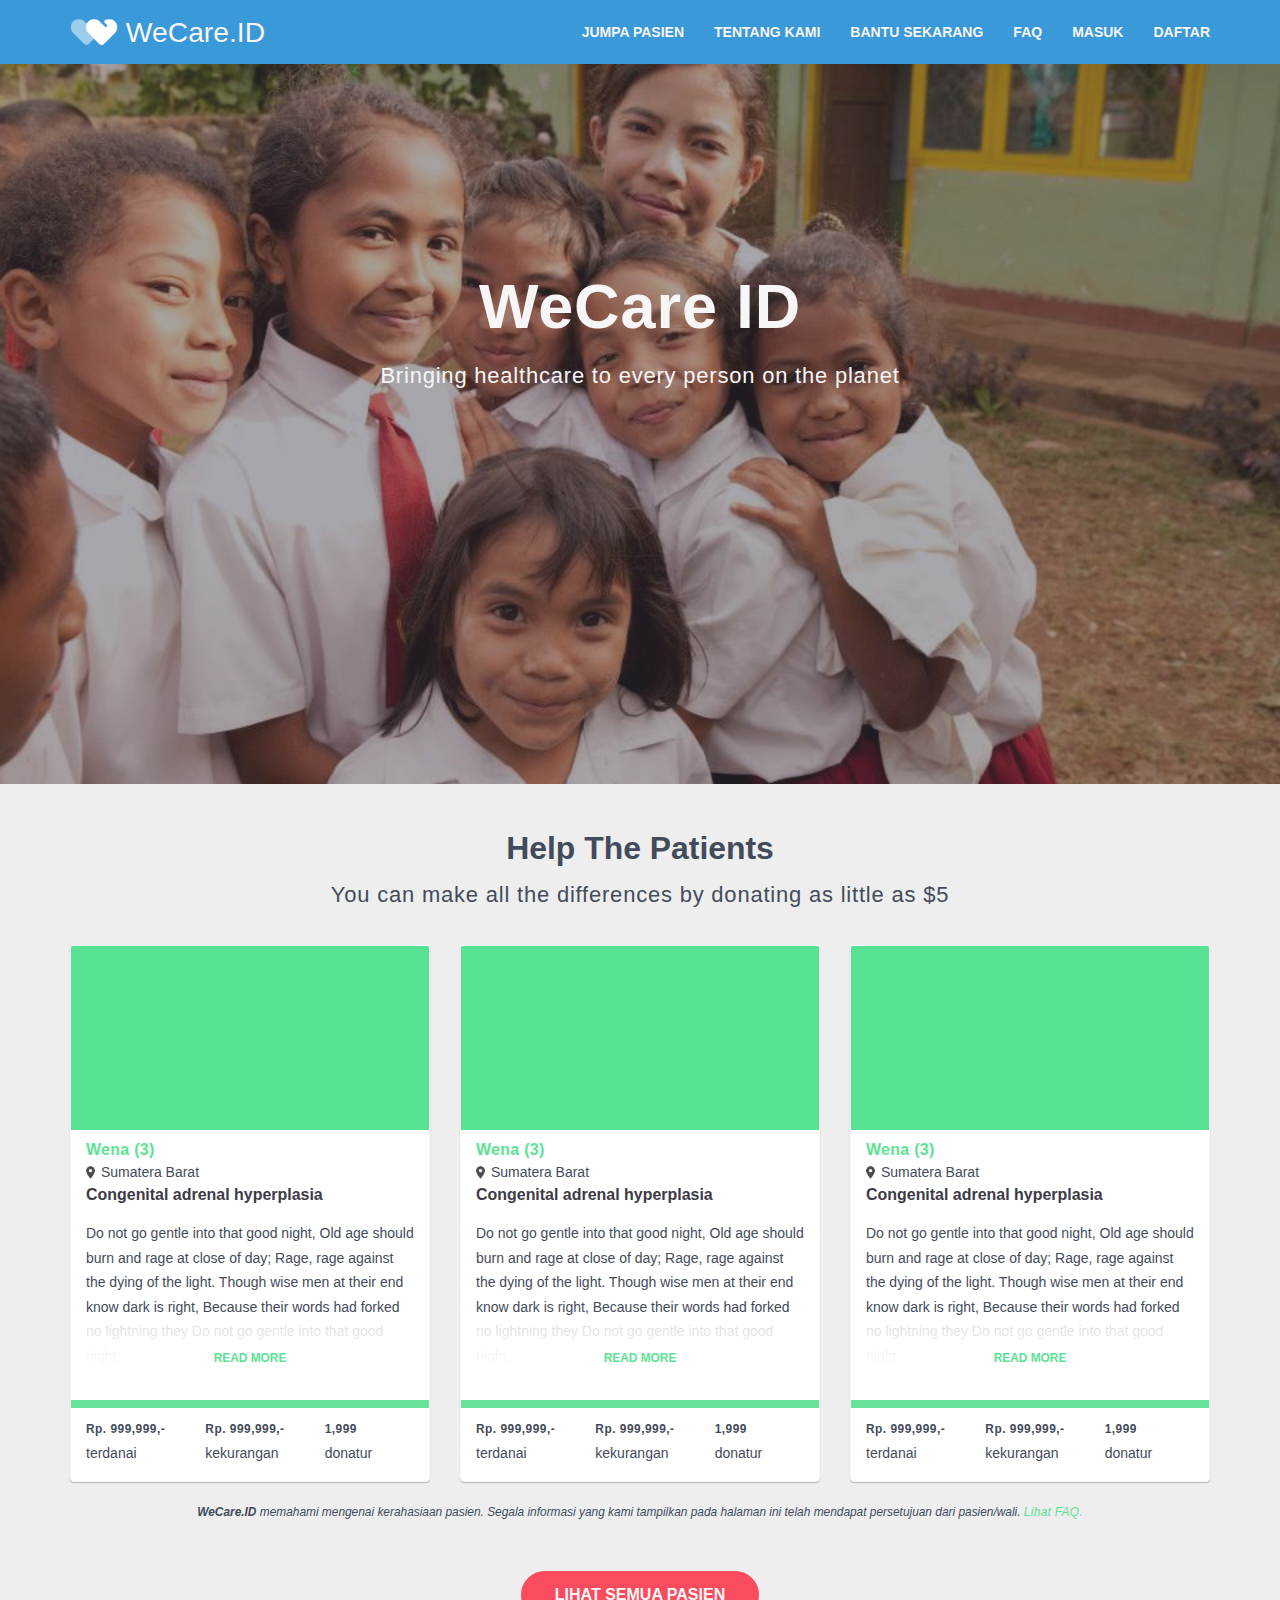
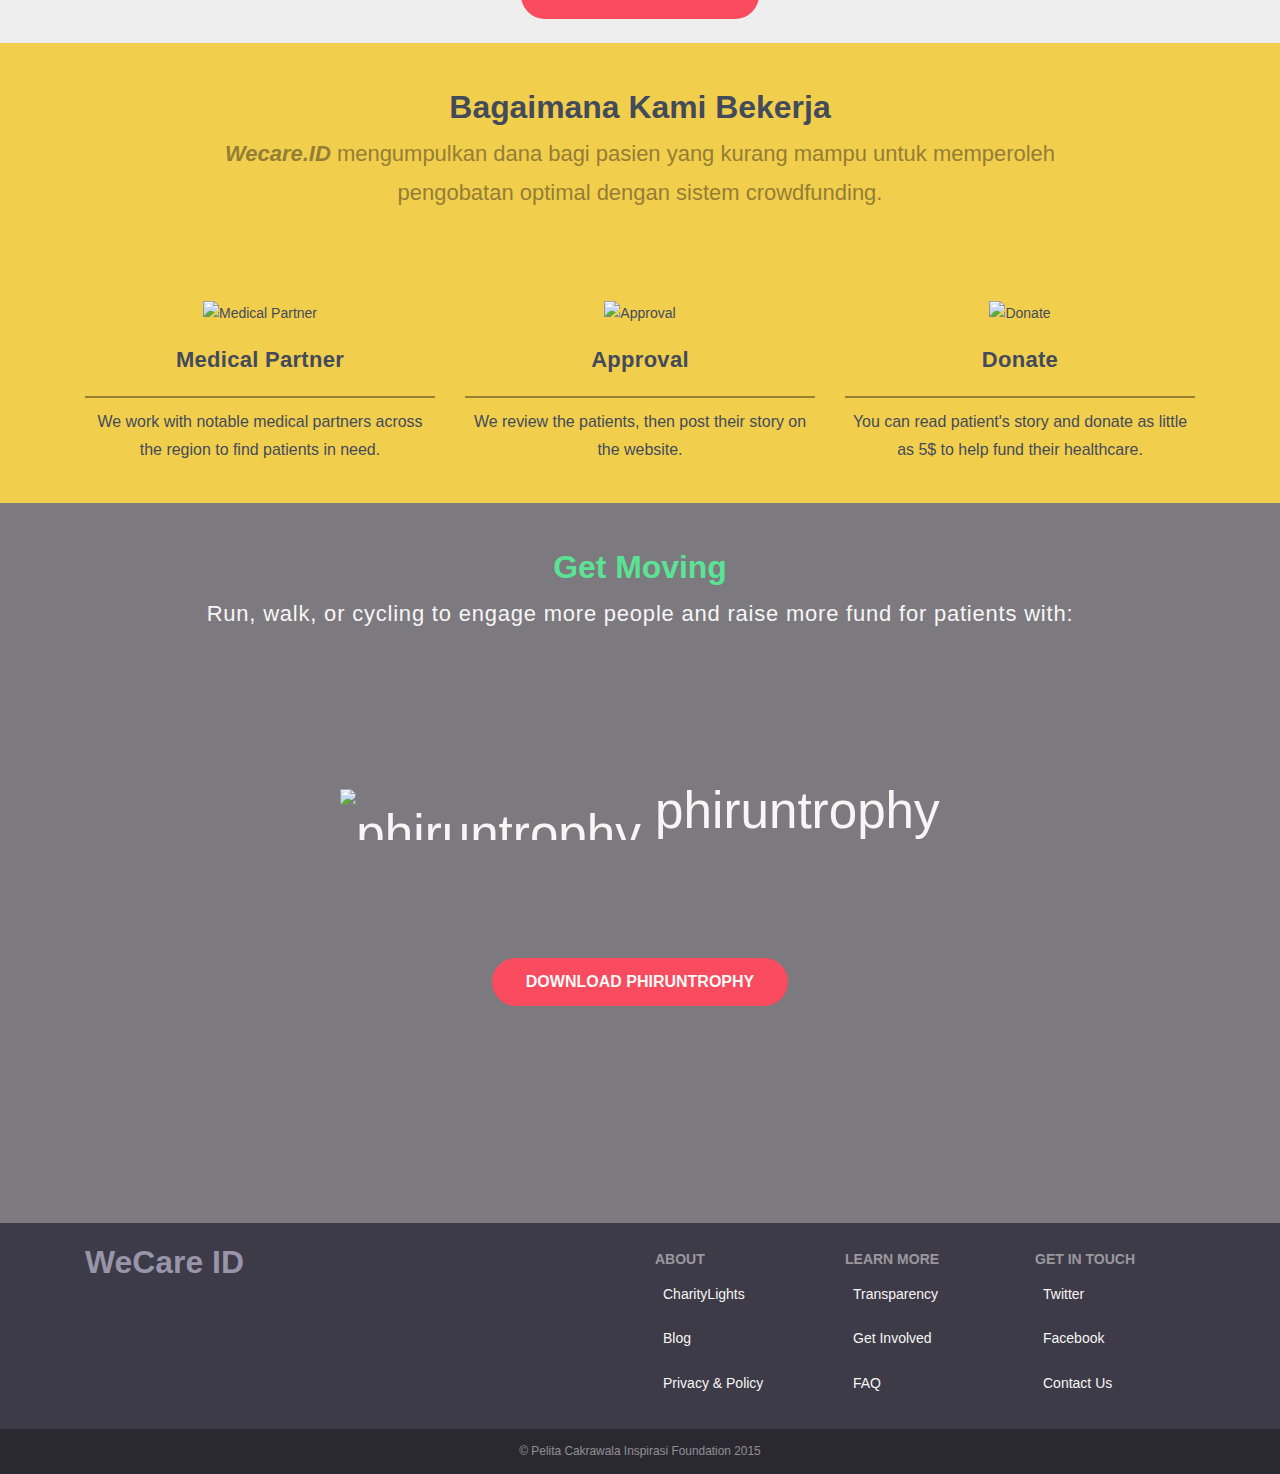
==== commit cfc88cc6: "Updating logo on navbar to Wecare ID logo" ====
--- a/index.html
+++ b/index.html
@@ -40,7 +40,7 @@
     <nav class="navbar navbar-default navbar-fixed-top">
       <div class="container">
         <div class="navbar-header">
-          <button type="button" data-toggle="collapse" data-target="#navbar-collapse-1" aria-expanded="false" class="navbar-toggle collapsed"><span class="sr-only">Toggle Navigation</span><span>Menu</span></button><a href="#" class="navbar-brand"><img alt="CharityLights" src="img/logo_charitylights@2x.png" style="display:inline-block;vertical-align:middle;height:32px;margin-bottom:9px;"><span class="cl-logo hidden-md hidden-sm hidden-xs">&nbsp;<span style="font-family:'blogger_sanslight_italic', Fallback, sans-serif;">Charity</span><span style="font-family:'blogger_sansmedium_italic', Fallback, sans-serif;">Lights</span></span></a>
+          <button type="button" data-toggle="collapse" data-target="#navbar-collapse-1" aria-expanded="false" class="navbar-toggle collapsed"><span class="sr-only">Toggle Navigation</span><span>Menu</span></button><a href="#" class="navbar-brand"><img alt="CharityLights" src="img/logo_wecareid@2x.png" style="display:inline-block;vertical-align:middle;height:48px;margin-bottom:15px;"><span class="cl-logo hidden-md hidden-sm hidden-xs">&nbsp;<span style="font-family:'blogger_sanslight_italic', Fallback, sans-serif;">We</span><span style="font-family:'blogger_sansmedium_italic', Fallback, sans-serif;">Care.ID</span></span></a>
         </div>
         <!--Nav links toggle-->
         <div id="navbar-collapse-1" class="collapse navbar-collapse">
